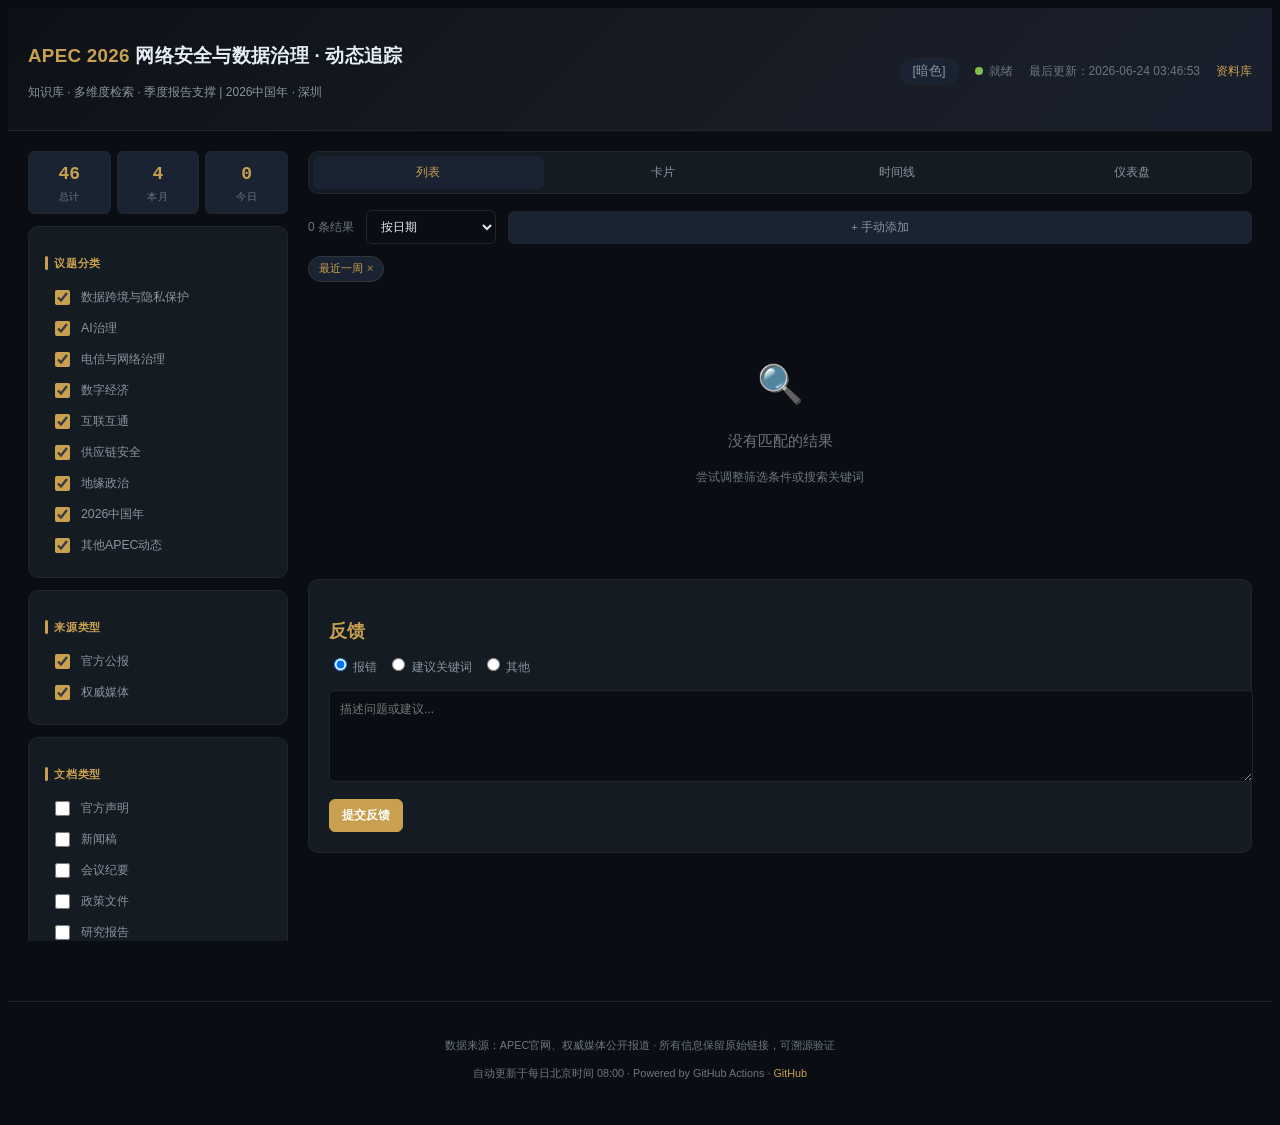
==== index.html @ b0a4bad8 "Update: 2026-06-24 [46 articles / 33 archived]" ====
﻿<!DOCTYPE html>
<html lang="zh-CN" data-theme="dark">
<head>
<meta charset="UTF-8">
<meta name="viewport" content="width=device-width, initial-scale=1.0">
<title>APEC 2026 · 动态追踪知识库</title>
<style>
﻿/* ============================================================
   APEC 2026 KBase - Dark + Light Themes
   ============================================================ */

* { margin: 0; padding: 0; box-sizing: border-box; }

/* ---- DARK (default) ---- */
:root, [data-theme="dark"] {
  --bg-root: #0a0e14;
  --bg-surface: #141b22;
  --bg-elevated: #1a2332;
  --bg-hover: #1e293b;
  --border: #21262d;
  --border-light: #30363d;
  --text-primary: #e6edf3;
  --text-secondary: #8b949e;
  --text-muted: #6e7681;
  --accent-gold: #c9a050;
  --accent-red: #e06c75;
  --accent-blue: #61afef;
  --accent-cyan: #56b6c2;
  --accent-green: #7ec050;
  --accent-orange: #d19a66;
  --accent-purple: #c678dd;
  --tag-cbpr: #e06c75;
  --tag-ai: #c678dd;
  --tag-telecom: #61afef;
  --tag-digital: #7ec050;
  --tag-connect: #56b6c2;
  --tag-supply: #d19a66;
  --tag-geo: #e5c07b;
  --tag-china: #c9a050;
  --tag-other: #6e7681;
  --header-bg: linear-gradient(135deg, #0d1117 0%, #161b22 50%, #1a1f2e 100%);
  --radius: 6px;
  --radius-lg: 10px;
  --shadow: 0 2px 8px rgba(0,0,0,0.3);
  --font-mono: "SF Mono","Cascadia Code","Consolas",monospace;
  --font-body: "Inter",-apple-system,BlinkMacSystemFont,"Segoe UI","PingFang SC","Hiragino Sans GB","Microsoft YaHei",sans-serif;
}

/* ---- LIGHT ---- */
[data-theme="light"] {
  --bg-root: #f0f2f5;
  --bg-surface: #ffffff;
  --bg-elevated: #f8f9fa;
  --bg-hover: #e9ecef;
  --border: #dee2e6;
  --border-light: #ced4da;
  --text-primary: #1a1a2e;
  --text-secondary: #495057;
  --text-muted: #868e96;
  --accent-gold: #8b6914;
  --accent-red: #c92a2a;
  --accent-blue: #1c7ed6;
  --accent-cyan: #0c8599;
  --accent-green: #2b8a3e;
  --accent-orange: #e8590c;
  --accent-purple: #862e9c;
  --tag-cbpr: #c92a2a;
  --tag-ai: #862e9c;
  --tag-telecom: #1c7ed6;
  --tag-digital: #2b8a3e;
  --tag-connect: #0c8599;
  --tag-supply: #e8590c;
  --tag-geo: #e67700;
  --tag-china: #8b6914;
  --tag-other: #868e96;
  --header-bg: linear-gradient(135deg, #e9ecef 0%, #dee2e6 100%);
  --shadow: 0 1px 4px rgba(0,0,0,0.06);
}

html { font-size: 15px; scroll-behavior: smooth; }

body {
  font-family: var(--font-body);
  background: var(--bg-root);
  color: var(--text-primary);
  line-height: 1.6;
  min-height: 100vh;
  transition: background 0.3s, color 0.3s;
}

/* Scrollbar */
::-webkit-scrollbar{width:6px}
::-webkit-scrollbar-track{background:var(--bg-root)}
::-webkit-scrollbar-thumb{background:var(--border-light);border-radius:3px}

/* Header */
.header {
  background: var(--header-bg);
  border-bottom: 1px solid var(--border);
  padding: 20px 0 16px;
  position: sticky; top: 0; z-index: 100;
  backdrop-filter: blur(12px);
  transition: background 0.3s;
}
[data-theme="light"] .header { background: #fff; border-bottom: 1px solid var(--border); }

.header-inner {
  max-width: 1400px; margin: 0 auto; padding: 0 20px;
  display: flex; align-items: center; justify-content: space-between;
  flex-wrap: wrap; gap: 12px;
}
.header-left h1 { font-size: 1.25rem; font-weight: 700; color: var(--text-primary); letter-spacing: 0.3px; }
.header-left h1 span { color: var(--accent-gold); }
.subtitle { font-size: 0.8rem; color: var(--text-secondary); margin-top: 2px; }
.header-right { display: flex; align-items: center; gap: 16px; font-size: 0.8rem; color: var(--text-muted); }
.header-right .status-dot { width: 8px; height: 8px; border-radius: 50%; background: var(--accent-green); display: inline-block; margin-right: 6px; }

/* Theme Toggle */
.theme-toggle {
  background: var(--bg-elevated); border: 1px solid var(--border);
  border-radius: 20px; padding: 4px 12px; cursor: pointer;
  font-size: 0.85rem; color: var(--text-secondary);
  transition: all 0.2s; display: flex; align-items: center; gap: 6px;
  font-family: var(--font-body);
}
.theme-toggle:hover { color: var(--text-primary); border-color: var(--accent-gold); }

/* Layout */
.layout { max-width: 1400px; margin: 0 auto; padding: 20px; display: flex; gap: 20px; min-height: 70vh; }

/* Sidebar */
.sidebar { width: 260px; flex-shrink: 0; position: sticky; top: 90px; height: fit-content; max-height: calc(100vh - 110px); overflow-y: auto; }
.filter-section { background: var(--bg-surface); border: 1px solid var(--border); border-radius: var(--radius-lg); padding: 16px; margin-bottom: 12px; }
.filter-section h3 { font-size: 0.75rem; font-weight: 600; text-transform: uppercase; letter-spacing: 0.8px; color: var(--accent-gold); margin-bottom: 10px; display: flex; align-items: center; gap: 6px; }
.filter-section h3::before { content: ""; display: inline-block; width: 3px; height: 14px; background: var(--accent-gold); border-radius: 2px; }
.filter-section label { display: flex; align-items: center; gap: 8px; padding: 5px 6px; border-radius: var(--radius); font-size: 0.82rem; color: var(--text-secondary); cursor: pointer; transition: all 0.15s; }
.filter-section label:hover { background: var(--bg-hover); color: var(--text-primary); }
.filter-section label input[type="checkbox"] { accent-color: var(--accent-gold); width: 15px; height: 15px; }

select, input[type="text"], input[type="date"] {
  width: 100%; padding: 8px 10px; background: var(--bg-root); border: 1px solid var(--border);
  border-radius: var(--radius); color: var(--text-primary); font-size: 0.82rem;
  font-family: var(--font-body); outline: none; transition: border-color 0.15s;
}
select:focus, input:focus { border-color: var(--accent-gold); }

.stats-bar { display: grid; grid-template-columns: 1fr 1fr 1fr; gap: 6px; margin-bottom: 12px; }
.stat-item { background: var(--bg-elevated); border: 1px solid var(--border); border-radius: var(--radius); padding: 8px; text-align: center; }
.stat-item .stat-num { font-size: 1.2rem; font-weight: 700; color: var(--accent-gold); font-family: var(--font-mono); }
.stat-item .stat-label { font-size: 0.65rem; color: var(--text-muted); text-transform: uppercase; letter-spacing: 0.5px; }

.btn-row { display: flex; gap: 8px; margin-top: 10px; }
.btn { flex: 1; padding: 8px 12px; border: 1px solid var(--border); border-radius: var(--radius); background: var(--bg-elevated); color: var(--text-secondary); font-size: 0.78rem; cursor: pointer; transition: all 0.15s; text-align: center; font-family: var(--font-body); }
.btn:hover { background: var(--bg-hover); color: var(--text-primary); }
.btn.primary { background: var(--accent-gold); color: #fff; border-color: var(--accent-gold); font-weight: 600; }
[data-theme="light"] .btn.primary { color: #fff; }
.btn.primary:hover { opacity: 0.9; }

/* Main */
.main-content { flex: 1; min-width: 0; }

/* View Tabs */
.view-tabs { display: flex; gap: 4px; margin-bottom: 16px; background: var(--bg-surface); border: 1px solid var(--border); border-radius: var(--radius-lg); padding: 4px; }
.view-tab { flex: 1; padding: 8px 16px; border: none; background: transparent; color: var(--text-secondary); font-size: 0.82rem; border-radius: var(--radius); cursor: pointer; transition: all 0.15s; font-family: var(--font-body); }
.view-tab.active { background: var(--bg-elevated); color: var(--accent-gold); }
.view-tab:hover:not(.active) { color: var(--text-primary); }

/* Toolbar */
.toolbar { display: flex; align-items: center; gap: 12px; margin-bottom: 12px; flex-wrap: wrap; }
.toolbar .result-count { font-size: 0.8rem; color: var(--text-muted); }
.toolbar .sort-select { width: auto; min-width: 130px; }

.active-filters { display: flex; flex-wrap: wrap; gap: 6px; margin-bottom: 12px; }
.filter-chip { display: inline-flex; align-items: center; gap: 4px; padding: 3px 10px; background: var(--bg-elevated); border: 1px solid var(--border-light); border-radius: 20px; font-size: 0.72rem; color: var(--accent-gold); }
.filter-chip .chip-x { cursor: pointer; opacity: 0.6; font-weight: 700; }
.filter-chip .chip-x:hover { opacity: 1; }

/* Article List */
.article-list { display: flex; flex-direction: column; gap: 8px; }
.article-card { background: var(--bg-surface); border: 1px solid var(--border); border-radius: var(--radius-lg); padding: 16px 18px; transition: all 0.15s; cursor: pointer; position: relative; }
.article-card:hover { border-color: var(--border-light); background: var(--bg-elevated); }
.article-card .card-top { display: flex; align-items: flex-start; justify-content: space-between; gap: 12px; }
.article-card .card-title { font-size: 0.95rem; font-weight: 600; color: var(--text-primary); line-height: 1.4; margin-bottom: 8px; text-decoration: none; display: -webkit-box; -webkit-line-clamp: 2; -webkit-box-orient: vertical; overflow: hidden; }
.article-card .card-meta { display: flex; align-items: center; flex-wrap: wrap; gap: 10px; font-size: 0.75rem; color: var(--text-muted); }
.article-card .card-source { font-weight: 600; color: var(--accent-blue); }
.article-card .card-date { font-family: var(--font-mono); }
.article-card .card-relevance { font-family: var(--font-mono); font-size: 0.7rem; padding: 2px 6px; border-radius: 10px; background: var(--bg-elevated); }
.card-tags { display: flex; flex-wrap: wrap; gap: 4px; margin-top: 8px; }
.tag { font-size: 0.68rem; padding: 2px 8px; border-radius: 3px; font-weight: 500; letter-spacing: 0.3px; }
.tag-cbpr{background:rgba(224,108,117,0.15);color:var(--tag-cbpr)}
.tag-ai{background:rgba(198,120,221,0.15);color:var(--tag-ai)}
.tag-telecom{background:rgba(97,175,239,0.15);color:var(--tag-telecom)}
.tag-digital{background:rgba(126,192,80,0.15);color:var(--tag-digital)}
.tag-geo{background:rgba(229,192,123,0.15);color:var(--tag-geo)}
.tag-china{background:rgba(201,160,80,0.15);color:var(--tag-china)}
.tag-other{background:rgba(110,118,129,0.12);color:var(--tag-other)}
.tag-doc{background:rgba(97,175,239,0.1);color:var(--accent-cyan)}
.tag-body{background:rgba(86,182,194,0.1);color:var(--accent-cyan)}
.tag-policy{background:rgba(209,154,102,0.1);color:var(--accent-orange)}
.tag-geo-tag{background:rgba(126,192,80,0.1);color:var(--accent-green)}

.star-btn { background: none; border: none; font-size: 1.1rem; cursor: pointer; opacity: 0.3; transition: opacity 0.15s; padding: 2px 4px; color: var(--accent-gold); }
.star-btn:hover,.star-btn.starred{opacity:1}

/* Grid */
.article-grid { display: grid; grid-template-columns: repeat(auto-fill,minmax(320px,1fr)); gap: 12px; }
.article-grid .article-card .card-title { font-size: 0.88rem; }

/* Timeline */
.timeline-container { position: relative; padding-left: 24px; border-left: 2px solid var(--border); }
.timeline-item { position: relative; margin-bottom: 20px; padding-left: 16px; }
.timeline-item::before { content: ""; position: absolute; left: -30px; top: 6px; width: 10px; height: 10px; border-radius: 50%; background: var(--accent-gold); border: 2px solid var(--bg-root); }
.timeline-date { font-size: 0.72rem; color: var(--accent-gold); font-family: var(--font-mono); margin-bottom: 4px; }

/* Modal */
.modal-overlay { display: none; position: fixed; top: 0; left: 0; right: 0; bottom: 0; background: rgba(0,0,0,0.7); z-index: 200; justify-content: center; align-items: flex-start; padding: 40px 20px; overflow-y: auto; }
.modal-overlay.active{display:flex}
.modal-content { background: var(--bg-surface); border: 1px solid var(--border); border-radius: var(--radius-lg); max-width: 750px; width: 100%; padding: 28px; position: relative; }
.modal-close { position: absolute; top: 16px; right: 16px; background: none; border: none; color: var(--text-muted); font-size: 1.5rem; cursor: pointer; }
.modal-close:hover{color:var(--text-primary)}
.modal-content .detail-title { font-size: 1.2rem; font-weight: 700; margin-bottom: 12px; line-height: 1.4; }
.modal-content .detail-url { font-size: 0.78rem; color: var(--accent-blue); word-break: break-all; display: block; margin-bottom: 16px; text-decoration: none; }
.modal-content .detail-url:hover{text-decoration:underline}
.detail-meta-grid { display: grid; grid-template-columns: 1fr 1fr; gap: 8px; margin-bottom: 16px; font-size: 0.8rem; }
.detail-meta-grid .meta-label { color: var(--text-muted); font-size: 0.7rem; text-transform: uppercase; letter-spacing: 0.5px; }
.detail-notes-area { width: 100%; min-height: 80px; padding: 10px; background: var(--bg-root); border: 1px solid var(--border); border-radius: var(--radius); color: var(--text-primary); font-family: var(--font-body); font-size: 0.85rem; resize: vertical; margin-bottom: 12px; }

/* Add Form */
.add-form-section { background: var(--bg-surface); border: 1px solid var(--border); border-radius: var(--radius-lg); padding: 20px; margin-bottom: 16px; }
.add-form-inline { display: grid; grid-template-columns: 2fr 1fr 1fr auto; gap: 10px; align-items: end; }
.add-form-inline input,.add-form-inline select { padding: 8px 10px; font-size: 0.82rem; background: var(--bg-root); border: 1px solid var(--border); border-radius: var(--radius); color: var(--text-primary); }

/* Dashboard */
.dashboard-grid { display: grid; grid-template-columns: repeat(auto-fill,minmax(280px,1fr)); gap: 14px; margin-bottom: 20px; }
.dash-card { background: var(--bg-surface); border: 1px solid var(--border); border-radius: var(--radius-lg); padding: 18px; }
.dash-card h3 { font-size: 0.78rem; color: var(--text-secondary); text-transform: uppercase; letter-spacing: 0.5px; margin-bottom: 12px; }
.chart-bar { display: flex; align-items: center; gap: 10px; margin-bottom: 8px; }
.chart-bar .bar-label { width: 90px; font-size: 0.75rem; color: var(--text-secondary); text-align: right; flex-shrink: 0; }
.chart-bar .bar-track { flex: 1; height: 20px; background: var(--bg-elevated); border-radius: 4px; overflow: hidden; }
.chart-bar .bar-fill { height: 100%; border-radius: 4px; transition: width 0.3s; }
.bar-fill.cbpr{background:var(--tag-cbpr)}.bar-fill.ai{background:var(--tag-ai)}.bar-fill.telecom{background:var(--tag-telecom)}.bar-fill.digital{background:var(--tag-digital)}.bar-fill.geo{background:var(--tag-geo)}.bar-fill.china{background:var(--tag-china)}
.chart-bar .bar-count { font-family: var(--font-mono); font-size: 0.75rem; color: var(--text-muted); width: 30px; }

/* No Results */
.no-results { text-align: center; padding: 60px 20px; color: var(--text-muted); }
.no-results .icon { font-size: 2.5rem; margin-bottom: 12px; }

/* Footer */
.footer { text-align: center; padding: 24px; font-size: 0.72rem; color: var(--text-muted); border-top: 1px solid var(--border); margin-top: 40px; }
.footer a { color: var(--accent-gold); text-decoration: none; }
.footer a:hover{text-decoration:underline}

/* Feedback */
.feedback-panel { background: var(--bg-surface); border: 1px solid var(--border); border-radius: var(--radius-lg); padding: 20px; margin-top: 20px; }
.feedback-panel h3 { color: var(--accent-gold); margin-bottom: 10px; }
.feedback-type { display: flex; gap: 10px; margin-bottom: 12px; }
.feedback-type label { font-size: 0.82rem; color: var(--text-secondary); cursor: pointer; }
.feedback-textarea { width: 100%; min-height: 70px; background: var(--bg-root); border: 1px solid var(--border); border-radius: var(--radius); color: var(--text-primary); padding: 10px; font-family: var(--font-body); font-size: 0.82rem; resize: vertical; margin-bottom: 10px; }

/* Toast */
.toast { position: fixed; bottom: 24px; right: 24px; background: var(--bg-elevated); border: 1px solid var(--border-light); border-radius: var(--radius); padding: 12px 20px; color: var(--text-primary); font-size: 0.82rem; z-index: 300; opacity: 0; transform: translateY(10px); transition: all 0.2s; }
.toast.show{opacity:1;transform:translateY(0)}

/* Responsive */
@media(max-width:900px){
.layout{flex-direction:column}
.sidebar{width:100%;position:static;max-height:none;display:grid;grid-template-columns:repeat(auto-fill,minmax(200px,1fr));gap:10px}
.sidebar .filter-section{margin-bottom:0}
.add-form-inline{grid-template-columns:1fr 1fr}
.dashboard-grid{grid-template-columns:1fr}
}
@media(max-width:600px){
.header-inner{flex-direction:column;align-items:flex-start}
.article-grid{grid-template-columns:1fr}
}

</style>
</head>
<body>
<header class="header">
  <div class="header-inner">
    <div class="header-left">
      <h1><span>APEC 2026</span> 网络安全与数据治理 · 动态追踪</h1>
      <p class="subtitle">知识库 · 多维度检索 · 季度报告支撑 | 2026中国年 · 深圳</p>
    </div>
    <div class="header-right">
      <button class="theme-toggle" id="themeToggle" title="切换日间/暗色模式">[暗色]</button>
      <span id="updateStatus"><span class="status-dot"></span>就绪</span>
      <span id="updateTime">加载中...</span>
      <a href="archive.html" style="color:var(--accent-gold);text-decoration:none;font-size:0.8rem">资料库</a>
    </div>
  </div>
</header>

<div class="layout">
  <aside class="sidebar">
    <div class="stats-bar">
      <div class="stat-item"><div class="stat-num" id="statTotal">0</div><div class="stat-label">总计</div></div>
      <div class="stat-item"><div class="stat-num" id="statMonth">0</div><div class="stat-label">本月</div></div>
      <div class="stat-item"><div class="stat-num" id="statToday">0</div><div class="stat-label">今日</div></div>
    </div>
    <div class="filter-section"><h3>议题分类</h3><div id="categoryFilters"></div></div>
    <div class="filter-section"><h3>来源类型</h3><div id="sourceTypeFilters"></div></div>
    <div class="filter-section"><h3>文档类型</h3><div id="docTypeFilters"></div></div>
    <div class="filter-section"><h3>APEC 机构</h3><div id="apecBodyFilters"></div></div>
    <div class="filter-section"><h3>地理焦点</h3><div id="geoFocusFilters"></div></div>
    <div class="filter-section"><h3>政策工具</h3><div id="policyTagFilters"></div></div>
    <div class="filter-section"><h3>时间范围</h3>
      <select id="timeFilter">
        <option value="all">全部时间</option><option value="1">今天</option>
        <option value="3">最近3天</option><option value="7" selected>最近一周</option>
        <option value="30">最近一月</option><option value="90">本季度</option>
      </select>
    </div>
    <div class="filter-section"><h3>月度归档</h3><select id="monthFilter"><option value="">最新（不限月份）</option></select></div>
    <div class="filter-section"><h3>搜索</h3><input type="text" id="searchBox" placeholder="标题、来源、关键词..."></div>
    <div class="btn-row"><button class="btn primary" id="btnApply">应用筛选</button><button class="btn" id="resetFilters">重置</button></div>
  </aside>

  <main class="main-content">
    <div class="view-tabs">
      <button class="view-tab active" data-view="list">列表</button>
      <button class="view-tab" data-view="grid">卡片</button>
      <button class="view-tab" data-view="timeline">时间线</button>
      <button class="view-tab" data-view="dashboard">仪表盘</button>
    </div>
    <div class="toolbar">
      <span class="result-count" id="resultCount">0 条结果</span>
      <select class="sort-select" id="sortSelect">
        <option value="date">按日期</option><option value="relevance">按相关度</option><option value="title">按标题</option>
      </select>
      <button class="btn" id="btnToggleAdd" style="margin-left:auto">+ 手动添加</button>
    </div>
    <div class="active-filters" id="activeFilters"></div>

    <div class="add-form-section" id="addFormSection" style="display:none">
      <h3 style="font-size:0.85rem;color:var(--accent-gold);margin-bottom:10px">手动添加资料</h3>
      <div class="add-form-inline">
        <input type="text" id="addTitle" placeholder="标题 *"><input type="text" id="addUrl" placeholder="链接 *">
        <input type="date" id="addDate"><button class="btn primary" id="btnAddArticle">添加</button>
      </div>
      <div class="add-form-inline" style="margin-top:8px">
        <select id="addSourceType">
          <option value="官方公报">官方公报</option><option value="权威媒体">权威媒体</option>
          <option value="学术论文">学术论文</option><option value="个人笔记">个人笔记</option>
        </select>
        <input type="text" id="addSource" placeholder="来源名称"><input type="text" id="addSummary" placeholder="摘要/备注">
        <select id="addCategory">
          <option value="">自动分类</option>
          <option value="数据跨境与隐私保护">数据跨境与隐私保护</option>
          <option value="AI治理">AI治理</option>
          <option value="电信与网络治理">电信与网络治理</option>
          <option value="数字经济">数字经济</option>
          <option value="互联互通">互联互通</option>
          <option value="供应链安全">供应链安全</option>
          <option value="地缘政治">地缘政治</option>
          <option value="2026中国年">2026中国年</option>
        </select>
      </div>
    </div>

    <div id="contentArea"><div class="no-results"><p>加载中...</p></div></div>

    <div id="dashboardArea" style="display:none">
      <div class="dashboard-grid">
        <div class="dash-card"><h3>议题分布</h3><div id="topicChart"></div></div>
        <div class="dash-card"><h3>来源分布</h3><div id="sourceChart"></div></div>
        <div class="dash-card"><h3>文档类型</h3><div id="docTypeChart"></div></div>
        <div class="dash-card"><h3>月度趋势</h3><div id="monthlyChart"></div></div>
      </div>
      <div class="dash-card" style="margin-bottom:14px">
        <h3>季度报告快速生成</h3>
        <div style="display:flex;gap:10px;align-items:center;flex-wrap:wrap">
          <select id="quarterSelect">
            <option value="2026-Q1">2026 Q1 (1-3月)</option><option value="2026-Q2" selected>2026 Q2 (4-6月)</option>
            <option value="2026-Q3">2026 Q3 (7-9月)</option><option value="2026-Q4">2026 Q4 (10-12月)</option>
          </select>
          <button class="btn primary" id="btnExportMD">导出 Markdown</button><button class="btn" id="btnExportCSV">导出 CSV</button>
          <span style="font-size:0.75rem;color:var(--text-muted);margin-left:auto" id="quarterCount"></span>
        </div>
        <div style="margin-top:10px;max-height:300px;overflow-y:auto;font-size:0.78rem" id="quarterPreview"></div>
      </div>
    </div>

    <div class="feedback-panel" style="margin-top:20px">
      <h3>反馈</h3>
      <div class="feedback-type">
        <label><input type="radio" name="fbType" value="bug" checked> 报错</label>
        <label><input type="radio" name="fbType" value="suggest"> 建议关键词</label>
        <label><input type="radio" name="fbType" value="other"> 其他</label>
      </div>
      <textarea class="feedback-textarea" id="feedbackText" placeholder="描述问题或建议..."></textarea>
      <button class="btn primary" id="btnFeedback">提交反馈</button>
    </div>
  </main>
</div>

<div class="modal-overlay" id="detailModal"><div class="modal-content" id="detailContent"></div></div>

<footer class="footer">
  <p>数据来源：APEC官网、权威媒体公开报道 · 所有信息保留原始链接，可溯源验证</p>
  <p>自动更新于每日北京时间 08:00 · Powered by GitHub Actions · <a href="https://github.com/xiaojing748/apec-tracker" target="_blank">GitHub</a></p>
</footer>

<div class="toast" id="toast"></div>
<script>
(function(){var t=document.getElementById("themeToggle");var h=document.documentElement;var s=localStorage.getItem("apec-theme")||"dark";function st(v){h.setAttribute("data-theme",v);t.textContent=v==="dark"?"[暗色]":"[日间]";localStorage.setItem("apec-theme",v)}st(s);t.onclick=function(){st(h.getAttribute("data-theme")==="dark"?"light":"dark")}})();
</script>
<script>window.__APEC_DATA__ = {"last_updated": "2026-06-24 03:46:53", "timezone": "Asia/Shanghai", "total_articles": 46, "today_count": 0, "monthly_count": 4, "articles": [{"title": "Research on Fertility Cost Wins 2026 APEC Research Prize", "url": "https://www.apec.org/press/news-releases/2026/0615_HWHE", "source": "APEC官网", "source_type": "官方公报", "date": "2026-06-16", "summary": "APEC Policy Partnership on Women and the Economy", "categories": ["其他APEC动态"], "doc_type": ["policy_document", "academic"], "apec_bodies": [], "geo_focus": ["regional"], "policy_tags": [], "relevance": 45, "notes": "", "starred": false}, {"title": "2026 APEC Healthy Women Healthy Economy Research Prize Winner", "url": "https://www.apec.org/press/videos/2026/2026-apec-healthy-women-healthy-economy-research-prize-winner", "source": "APEC官网", "source_type": "官方公报", "date": "2026-06-16", "summary": "", "categories": ["其他APEC动态"], "doc_type": ["academic"], "apec_bodies": [], "geo_focus": ["regional"], "policy_tags": [], "relevance": 45, "notes": "", "starred": false}, {"title": "Chinese Taipei Contributes USD1.5 Million to APEC’s First Healthcare Sub-Fund", "url": "https://www.apec.org/press/news-releases/2026/0608_CTMOU", "source": "APEC官网", "source_type": "官方公报", "date": "2026-06-08", "summary": "APEC Secretariat", "categories": ["其他APEC动态"], "doc_type": ["media_report"], "apec_bodies": [], "geo_focus": ["china"], "policy_tags": [], "relevance": 45, "notes": "", "starred": false}, {"title": "How Digital Traceability is Supporting Trade Across APEC", "url": "https://www.apec.org/press/videos/2026/how-digital-traceability-is-supporting-trade-across-apec", "source": "APEC官网", "source_type": "官方公报", "date": "2026-06-08", "summary": "", "categories": ["其他APEC动态"], "doc_type": ["media_report"], "apec_bodies": [], "geo_focus": ["regional"], "policy_tags": [], "relevance": 45, "notes": "", "starred": false}, {"title": "Japan Contributes JPY90.1 Million to Advance Clean Energy Cooperation Across APEC", "url": "https://www.apec.org/press/news-releases/2026/0529_JapanMOU", "source": "APEC官网", "source_type": "官方公报", "date": "2026-05-29", "summary": "APEC Secretariat", "categories": ["其他APEC动态"], "doc_type": ["media_report"], "apec_bodies": [], "geo_focus": ["japan"], "policy_tags": [], "relevance": 45, "notes": "", "starred": false}, {"title": "APEC Trade Ministers Issue Joint Statement", "url": "https://www.apec.org/press/news-releases/2026/0523_MRT_Statement", "source": "APEC官网", "source_type": "官方公报", "date": "2026-05-23", "summary": "APEC Ministers Responsible for Trade Meeting", "categories": ["地缘政治"], "doc_type": ["official_statement", "meeting_minutes"], "apec_bodies": ["MRT"], "geo_focus": ["regional"], "policy_tags": [], "relevance": 70, "notes": "", "starred": false}, {"title": "APEC Ministers Chart Course for Open Trade Amid Rising Protectionism", "url": "https://www.apec.org/press/news-releases/2026/0522_MRT", "source": "APEC官网", "source_type": "官方公报", "date": "2026-05-22", "summary": "Ministers Responsible for Trade Meeting", "categories": ["地缘政治"], "doc_type": ["meeting_minutes"], "apec_bodies": ["MRT", "CTI"], "geo_focus": ["regional"], "policy_tags": [], "relevance": 55, "notes": "", "starred": false}, {"title": "APEC at a Crossroads: Resilience Under Pressure", "url": "https://www.apec.org/press/blogs/2026/apec-at-a-crossroad--resilience-under-pressure", "source": "APEC官网", "source_type": "官方公报", "date": "2026-05-22", "summary": "Rhea Crisologo Hernando, Eldo Simanjuntak and Carlos Kuriyama", "categories": ["供应链安全"], "doc_type": ["media_report"], "apec_bodies": [], "geo_focus": ["regional"], "policy_tags": [], "relevance": 55, "notes": "", "starred": false}, {"title": "APEC Sees Moderating Growth Amid Rising Energy Costs and Supply Chain Pressures", "url": "https://www.apec.org/press/news-releases/2026/0521_ARTASOM2", "source": "APEC官网", "source_type": "官方公报", "date": "2026-05-21", "summary": "APEC Policy Support Unit", "categories": ["供应链安全"], "doc_type": ["policy_document"], "apec_bodies": [], "geo_focus": ["regional"], "policy_tags": [], "relevance": 55, "notes": "", "starred": false}, {"title": "Regional Cooperation Efforts Focus on Delivering Practical Benefits", "url": "https://www.apec.org/press/news-releases/2026/0520_SCE", "source": "APEC??", "source_type": "????", "date": "2026-05-20", "summary": "SCE meeting during SOM2 focused on translating APEC's economic and technical cooperation agenda into concrete capacity building projects and measurable outcomes for member economies.", "categories": ["????"], "doc_type": ["meeting_minutes"], "apec_bodies": ["SCE"], "geo_focus": ["regional"], "policy_tags": [], "relevance": 60, "notes": "", "starred": false}, {"title": "Senior Officials Advance Trade, Connectivity, Innovation and Development Agenda", "url": "https://www.apec.org/press/news-releases/2026/0519_SOM2", "source": "APEC官网", "source_type": "官方公报", "date": "2026-05-19", "summary": "APEC Senior Officials’ Meeting", "categories": ["互联互通"], "doc_type": ["meeting_minutes"], "apec_bodies": ["SOM", "CTI"], "geo_focus": ["regional"], "policy_tags": [], "relevance": 55, "notes": "", "starred": false}, {"title": "Chair’s Statement on the APEC Women and the Economy Forum", "url": "https://www.apec.org/press/news-releases/2026/chair-s-statement-on-the-apec-women-and-the-economy-forum", "source": "APEC官网", "source_type": "官方公报", "date": "2026-05-17", "summary": "High-Level Dialogue on Women and the Economy", "categories": ["其他APEC动态"], "doc_type": ["media_report"], "apec_bodies": [], "geo_focus": ["regional"], "policy_tags": [], "relevance": 60, "notes": "", "starred": false}, {"title": "APEC Advances Trade Agenda Ahead of Ministers’ Meeting in Suzhou", "url": "https://www.apec.org/press/news-releases/2026/0517_CTI", "source": "APEC官网", "source_type": "官方公报", "date": "2026-05-17", "summary": "Committee on Trade and Investment", "categories": ["其他APEC动态"], "doc_type": ["meeting_minutes"], "apec_bodies": ["CTI"], "geo_focus": ["regional"], "policy_tags": [], "relevance": 45, "notes": "", "starred": false}, {"title": "Preparing for What’s Next: A Tiered Approach to Growth in APEC", "url": "https://www.apec.org/press/blogs/2026/preparing-for-what-s-next--a-tiered-approach-to-growth-in-apec", "source": "APEC官网", "source_type": "官方公报", "date": "2026-05-16", "summary": "Rhea Crisologo Hernando", "categories": ["其他APEC动态"], "doc_type": ["media_report"], "apec_bodies": [], "geo_focus": ["regional"], "policy_tags": [], "relevance": 45, "notes": "", "starred": false}, {"title": "APEC Economies Push to Break Barriers, Expand Opportunities for Women", "url": "https://www.apec.org/press/news-releases/2026/0516_HLPDWE", "source": "APEC官网", "source_type": "官方公报", "date": "2026-05-16", "summary": "High-Level Policy Dialogue on Women and the Economy", "categories": ["其他APEC动态"], "doc_type": ["policy_document"], "apec_bodies": [], "geo_focus": ["regional"], "policy_tags": [], "relevance": 45, "notes": "", "starred": false}, {"title": "APMEN: Public-Private Dialogue on Advancing Trade Facilitation & Supply Chain Connectivity through Eport", "url": "https://www.apec.org/press/photos/2026/apmen--public-private-dialogue-on-advancing-trade-facilitation---supply-chain-connectivity-through-eport", "source": "APEC官网", "source_type": "官方公报", "date": "2026-05-15", "summary": "", "categories": ["互联互通", "供应链安全", "地缘政治"], "doc_type": ["media_report"], "apec_bodies": ["CTI"], "geo_focus": ["regional"], "policy_tags": [], "relevance": 45, "notes": "", "starred": false}, {"title": "CTI: FTAAP Dialogue", "url": "https://www.apec.org/press/photos/2026/cti--ftaap-dialogue", "source": "APEC官网", "source_type": "官方公报", "date": "2026-05-15", "summary": "", "categories": ["地缘政治"], "doc_type": ["media_report"], "apec_bodies": ["CTI"], "geo_focus": ["regional"], "policy_tags": ["FTAAP"], "relevance": 15, "notes": "", "starred": false}, {"title": "Women at the Centre of APEC's Digital and Green Ambitions", "url": "https://www.apec.org/press/news-releases/2026/0514_PPWEPlen", "source": "APEC官网", "source_type": "官方公报", "date": "2026-05-14", "summary": "APEC Policy Partnership on Women and the Economy", "categories": ["其他APEC动态"], "doc_type": ["policy_document"], "apec_bodies": [], "geo_focus": ["regional"], "policy_tags": [], "relevance": 45, "notes": "", "starred": false}, {"title": "APEC Strengthens Regional Cooperation to Maintain Food Safety and Keep Trade Flowing", "url": "https://www.apec.org/press/news-releases/2026/0513_SCSCFSCF", "source": "APEC官网", "source_type": "官方公报", "date": "2026-05-14", "summary": "APEC Sub-Committee on Standards and Conformance", "categories": ["其他APEC动态"], "doc_type": ["regulation"], "apec_bodies": [], "geo_focus": ["regional"], "policy_tags": [], "relevance": 45, "notes": "", "starred": false}, {"title": "TELWG: CISG Meeting", "url": "https://www.apec.org/press/photos/2026/telwg--cisg-meeting", "source": "APEC官网", "source_type": "官方公报", "date": "2026-05-14", "summary": "", "categories": ["电信与网络治理", "2026中国年"], "doc_type": ["meeting_minutes"], "apec_bodies": ["TELWG"], "geo_focus": ["regional"], "policy_tags": [], "relevance": 30, "notes": "", "starred": false}, {"title": "Economies Deepen ICT Cooperation as Artificial Intelligence Adoption Accelerates", "url": "https://www.apec.org/press/news-releases/2026/0513_TELWG", "source": "APEC官网", "source_type": "官方公报", "date": "2026-05-13", "summary": "Telecommunications and Information Working Group", "categories": ["AI治理"], "doc_type": ["media_report"], "apec_bodies": [], "geo_focus": ["regional"], "policy_tags": [], "relevance": 15, "notes": "", "starred": false}, {"title": "TELWG: Roundtable on AI Integration and Application", "url": "https://www.apec.org/press/photos/2026/telwg--roundtable-on-ai-integration-and-application", "source": "APEC官网", "source_type": "官方公报", "date": "2026-05-13", "summary": "", "categories": ["电信与网络治理", "2026中国年"], "doc_type": ["media_report"], "apec_bodies": ["TELWG"], "geo_focus": ["regional"], "policy_tags": [], "relevance": 30, "notes": "", "starred": false}, {"title": "TELWG: DPSG Meeting", "url": "https://www.apec.org/press/photos/2026/telwg--dpsg-meeting", "source": "APEC官网", "source_type": "官方公报", "date": "2026-05-12", "summary": "", "categories": ["电信与网络治理", "2026中国年"], "doc_type": ["meeting_minutes"], "apec_bodies": ["TELWG", "DPS"], "geo_focus": ["regional"], "policy_tags": [], "relevance": 30, "notes": "", "starred": false}, {"title": "Driving the Next Era of Intelligent Mobility", "url": "https://www.apec.org/press/news-releases/2026/1205_ADwkshp", "source": "APEC??", "source_type": "????", "date": "2026-05-12", "summary": "APEC workshop on AI-empowered automotive industry explored intelligent mobility, digital transformation pathways, and cross-border data challenges for connected vehicles.", "categories": ["AI??", "????"], "doc_type": ["meeting_minutes"], "apec_bodies": ["AD"], "geo_focus": ["regional"], "policy_tags": ["AI_Governance"], "relevance": 65, "notes": "AI??????????????????", "starred": false}, {"title": "APEC Strengthens Regional Cooperation in Shanghai Amid Growing Trade Uncertainty", "url": "https://www.apec.org/press/news-releases/2026/1105_som2", "source": "APEC官网", "source_type": "官方公报", "date": "2026-05-11", "summary": "APEC Secretariat", "categories": ["电信与网络治理", "2026中国年"], "doc_type": ["media_report"], "apec_bodies": [], "geo_focus": ["china"], "policy_tags": [], "relevance": 70, "notes": "", "starred": false}, {"title": "AD: APEC Workshop on AI-Empowered Automotive Industry Ecosystem Cooperation", "url": "https://www.apec.org/press/photos/2026/ad--apec-workshop-on-ai-empowered-automotive-industry-ecosystem-cooperation", "source": "APEC官网", "source_type": "官方公报", "date": "2026-05-11", "summary": "", "categories": ["其他APEC动态"], "doc_type": ["media_report"], "apec_bodies": [], "geo_focus": ["regional"], "policy_tags": [], "relevance": 45, "notes": "", "starred": false}, {"title": "AD: Workshop on Automotive Industry Digital Transformation Paths, Tools and Best Practice", "url": "https://www.apec.org/press/photos/2026/ad--workshop-on-automotive-industry-digital-transformation-paths--tools-and-best-practice", "source": "APEC官网", "source_type": "官方公报", "date": "2026-05-11", "summary": "", "categories": ["数字经济"], "doc_type": ["regulation"], "apec_bodies": ["CTI"], "geo_focus": ["regional"], "policy_tags": [], "relevance": 15, "notes": "", "starred": false}, {"title": "TELWG: HoD & Executive Committee Meeting, Plenary", "url": "https://www.apec.org/press/photos/2026/telwg--hod---executive-committee-meeting--plenary", "source": "APEC官网", "source_type": "官方公报", "date": "2026-05-11", "summary": "", "categories": ["电信与网络治理", "2026中国年"], "doc_type": ["meeting_minutes"], "apec_bodies": ["TELWG"], "geo_focus": ["regional"], "policy_tags": [], "relevance": 30, "notes": "", "starred": false}, {"title": "Business Leaders Call for Urgent Action to Restore Trade Stability and Growth Across the Asia-Pacific", "url": "https://www.apec.org/press/news-releases/2026/2904_ABAC2", "source": "APEC??", "source_type": "????", "date": "2026-04-28", "summary": "ABAC II meeting: APEC Business Advisory Council urged member economies to take urgent action against rising protectionism, calling for trade facilitation, digital standards convergence, and supply chain resilience.", "categories": ["????", "?????", "????"], "doc_type": ["official_statement"], "apec_bodies": ["ABAC"], "geo_focus": ["regional"], "policy_tags": ["Digital_Trade", "FTAAP"], "relevance": 85, "notes": "ABAC??????????????????", "starred": true}, {"title": "Media Registration Opens for Ministers Responsible for Trade Meeting in Suzhou", "url": "https://www.apec.org/press/news-releases/2026/media-registration-opens-for-ministers-responsible-for-trade-meeting-in-suzhou", "source": "APEC官网", "source_type": "官方公报", "date": "2026-04-24", "summary": "Media registration has opened for the 2026 APEC Ministers Responsible for Trade Meeting, as preparations advance for a key ministerial platform to address evolving global trade challenges.", "categories": ["其他APEC动态"], "doc_type": ["meeting_minutes", "speech"], "apec_bodies": ["MRT"], "geo_focus": ["global"], "policy_tags": [], "relevance": 45, "notes": "", "starred": false}, {"title": "SCE: SOM Steering Committee on ECOTECH Meeting (SOM1)", "url": "https://www.apec.org/press/photos/2026/sce--som-steering-committee-on-economic-and-technical-cooperation-meeting-som12026", "source": "APEC??", "source_type": "????", "date": "2026-04-09", "summary": "The SOM Steering Committee on Economic and Technical Cooperation (SCE) met to coordinate capacity building and technical assistance programs across APEC working groups.", "categories": ["????"], "doc_type": ["meeting_minutes"], "apec_bodies": ["SCE", "SOM"], "geo_focus": ["regional"], "policy_tags": [], "relevance": 55, "notes": "", "starred": false}, {"title": "Intellectual Property Experts Align AI, Trade and Finance Agenda", "url": "https://www.apec.org/press/news-releases/2026/intellectual-property-experts-align-ai--trade-and-finance-agenda", "source": "APEC??", "source_type": "????", "date": "2026-03-11", "summary": "APEC Intellectual Property Experts Group (IPEG) met to align IP frameworks with emerging AI technologies, digital trade, and financial services across the Asia-Pacific region.", "categories": ["AI??", "????"], "doc_type": ["meeting_minutes"], "apec_bodies": [], "geo_focus": ["regional"], "policy_tags": ["AI_Governance", "Digital_Trade"], "relevance": 75, "notes": "3???????AI?????????????", "starred": false}, {"title": "Applications Open for the 2026 APEC Healthy Women Research Prize", "url": "https://www.apec.org/press/news-releases/2026/0216_hwhe", "source": "APEC官网", "source_type": "官方公报", "date": "2026-02-16", "summary": "The annual prize encourages the generation of robust women’s health data and research to inform policy and business decisions across APEC member economies.", "categories": ["其他APEC动态"], "doc_type": ["policy_document", "academic"], "apec_bodies": [], "geo_focus": ["regional"], "policy_tags": [], "relevance": 45, "notes": "", "starred": false}, {"title": "Economies Recast Investment Policy for a Changing Global Landscape", "url": "https://www.apec.org/press/news-releases/2026/economies-recast-investment-policy-for-a-changing-global-landscape", "source": "APEC官网", "source_type": "官方公报", "date": "2026-02-13", "summary": "From supply chain resilience to digital investment and sustainability, economies across the Asia-Pacific are using investment policy to recalibrate growth strategies in a more fragmented global economy.", "categories": ["供应链安全"], "doc_type": ["policy_document"], "apec_bodies": [], "geo_focus": ["global"], "policy_tags": [], "relevance": 15, "notes": "", "starred": false}, {"title": "Regional Finance Cooperation Advances Household Support, Digital Investment", "url": "https://www.apec.org/press/news-releases/2026/0212_fcbdm", "source": "APEC官网", "source_type": "官方公报", "date": "2026-02-12", "summary": "Deputies endorsed the 2026 work plan for APEC Finance Ministers Process. Outcomes from the meeting will inform discussions ahead of the APEC Finance Ministers’ Meeting, which China plans to host in October in Hong Kong, China.", "categories": ["其他APEC动态"], "doc_type": ["meeting_minutes"], "apec_bodies": [], "geo_focus": ["china"], "policy_tags": [], "relevance": 45, "notes": "", "starred": false}, {"title": "APEC Gains Momentum Amid Rising Risks: Can It Last?", "url": "https://www.apec.org/press/blogs/2026/apec-gains-momentum-amid-rising-risks--can-it-last", "source": "APEC官网", "source_type": "官方公报", "date": "2026-02-11", "summary": "The latest APEC Regional Trends Analysis (ARTA) reveals that growth is expected to remain strong through 2025. However, momentum is set to moderate in 2026 as fiscal conditions tighten and policy uncertainty lingers.", "categories": ["电信与网络治理", "地缘政治"], "doc_type": ["policy_document", "report"], "apec_bodies": [], "geo_focus": ["regional"], "policy_tags": [], "relevance": 70, "notes": "", "starred": false}, {"title": "APEC Lifts Growth Outlook as Trade Holds, AI Investment Surges", "url": "https://www.apec.org/press/news-releases/2026/apec-lifts-growth-outlook-as-trade-holds--ai-investment-surges", "source": "APEC官网", "source_type": "官方公报", "date": "2026-02-10", "summary": "Economic growth in the Asia-Pacific region is projected at 3.2 percent in 2025, with growth expected to hold at 3.1 percent in 2026.", "categories": ["其他APEC动态"], "doc_type": ["report"], "apec_bodies": [], "geo_focus": ["regional"], "policy_tags": [], "relevance": 45, "notes": "", "starred": false}, {"title": "ABAC Launches 2026 Work Program Under Theme “Openness, Connectivity, Synergy”", "url": "https://www.apec.org/press/news-releases/2026/0210_abac1", "source": "APEC官网", "source_type": "官方公报", "date": "2026-02-10", "summary": "ABAC formally launched its 2026 work program, reaffirming the Asia-Pacific business community’s commitment to open markets, deeper regional integration, and collaborative innovation as foundations for sustainable economic growth.", "categories": ["互联互通", "2026中国年"], "doc_type": ["media_report"], "apec_bodies": ["ABAC", "CTI"], "geo_focus": ["regional"], "policy_tags": [], "relevance": 30, "notes": "", "starred": false}, {"title": "Minister Wang Yi to Senior Officials: Build Asia-Pacific Community with a Shared Future", "url": "https://www.apec.org/press/news-releases/2026/0210_SOM1", "source": "APEC??", "source_type": "????", "date": "2026-02-10", "summary": "Chinese Foreign Minister Wang Yi addressed the First APEC Senior Officials' Meeting (SOM1), calling on member economies to build an Asia-Pacific community with a shared future and outlining China's priorities as APEC 2026 host.", "categories": ["????", "2026???"], "doc_type": ["official_statement"], "apec_bodies": ["SOM"], "geo_focus": ["china", "regional"], "policy_tags": [], "relevance": 95, "notes": "???SOM1????????????2026?APEC???????", "starred": true}, {"title": "SOM: 1st Senior Officials' Plenary Meeting", "url": "https://www.apec.org/press/photos/2026/som--1st-senior-officials'-plenary-meeting", "source": "APEC??", "source_type": "????", "date": "2026-02-10", "summary": "The first APEC Senior Officials' Meeting (SOM1) plenary convened to set the 2026 agenda under China's host year theme, covering trade, connectivity, innovation and sustainable development.", "categories": ["????", "2026???"], "doc_type": ["meeting_minutes"], "apec_bodies": ["SOM"], "geo_focus": ["china", "regional"], "policy_tags": [], "relevance": 75, "notes": "SOM1?????2026??????", "starred": false}, {"title": "Administrator Liu: Innovation-Led Cooperation Crucial to Reinforce Food Security", "url": "https://www.apec.org/press/news-releases/2026/administrator-liu--innovation-led-cooperation-crucial-to-reinforce-food-security", "source": "APEC官网", "source_type": "官方公报", "date": "2026-02-08", "summary": "Closing the gap between policy commitments and real-world food system resilience is emerging as a priority for APEC economies", "categories": ["供应链安全"], "doc_type": ["policy_document"], "apec_bodies": [], "geo_focus": ["regional"], "policy_tags": [], "relevance": 55, "notes": "", "starred": false}, {"title": "CTI: Committee on Trade and Investment Plenary (SOM1)", "url": "https://www.apec.org/press/photos/2026/cti--committee-on-trade-and-investment-plenary", "source": "APEC??", "source_type": "????", "date": "2026-02-08", "summary": "APEC Committee on Trade and Investment held its first plenary meeting of 2026 during the SOM1 cluster, discussing trade facilitation, digital trade rules, and FTAAP progress.", "categories": ["????", "????"], "doc_type": ["meeting_minutes"], "apec_bodies": ["CTI"], "geo_focus": ["regional"], "policy_tags": ["FTAAP", "Digital_Trade"], "relevance": 70, "notes": "SOM1??CTI????????????FTAAP??", "starred": false}, {"title": "Food Security Takes a Practical Turn", "url": "https://www.apec.org/press/news-releases/2026/food-security-takes-a-practical-turn", "source": "APEC??", "source_type": "????", "date": "2026-02-08", "summary": "APEC economies shift from policy commitments to actionable frameworks on food security, focusing on innovation-led agricultural cooperation and supply chain resilience.", "categories": ["?????"], "doc_type": ["media_report"], "apec_bodies": [], "geo_focus": ["regional"], "policy_tags": [], "relevance": 50, "notes": "", "starred": false}, {"title": "EC: Economic Committee Plenary (SOM1)", "url": "https://www.apec.org/press/photos/2026/ec--economic-committee-plenary", "source": "APEC??", "source_type": "????", "date": "2026-02-08", "summary": "APEC Economic Committee held its plenary during SOM1, focusing on structural reform, ease of doing business, and digital economy regulatory cooperation.", "categories": ["????", "????"], "doc_type": ["meeting_minutes"], "apec_bodies": [], "geo_focus": ["regional"], "policy_tags": [], "relevance": 60, "notes": "", "starred": false}, {"title": "APEC Health Officials Chart 2026 Health Priorities", "url": "https://www.apec.org/press/news-releases/2026/apec-health-officials-chart-2026-health-priorities", "source": "APEC官网", "source_type": "官方公报", "date": "2026-02-05", "summary": "Health officials sharpened their focus on health systems as an economic variable.", "categories": ["其他APEC动态"], "doc_type": ["media_report"], "apec_bodies": [], "geo_focus": ["usa"], "policy_tags": [], "relevance": 45, "notes": "", "starred": false}, {"title": "APEC Regional Trends Analysis, May 2026", "url": "https://www.apec.org/publications/2026/05/apec-regional-trends-analysis--may-2026", "source": "APEC官网", "source_type": "官方公报", "date": "2026-01-01", "summary": "", "categories": ["地缘政治"], "doc_type": ["report"], "apec_bodies": [], "geo_focus": ["regional"], "policy_tags": [], "relevance": 55, "notes": "", "starred": false}]};</script>
<script>
(function(){"use strict";
var DATA_URL="../data/articles.json",allArticles=[],activeView="list";
var AF={cat:new Set(["数据跨境与隐私保护","AI治理","电信与网络治理","数字经济","互联互通","供应链安全","地缘政治","2026中国年","其他APEC动态"]),st:new Set(["官方公报","权威媒体"]),dt:new Set(),ab:new Set(),gf:new Set(),pt:new Set(),tr:"7",mo:"",sq:"",sr:"date"};

var CATS=["数据跨境与隐私保护","AI治理","电信与网络治理","数字经济","互联互通","供应链安全","地缘政治","2026中国年","其他APEC动态"];
var STS=["官方公报","权威媒体"];
var DTS={official_statement:"官方声明",press_release:"新闻稿",meeting_minutes:"会议纪要",policy_document:"政策文件",report:"研究报告",speech:"演讲致辞",regulation:"法规标准",media_report:"媒体报道",academic:"学术论文"};
var ABS={TELWG:"TELWG 电信工作组",DESG:"DESG 数字经济转向组",ECSG:"ECSG 电商转向组",DPS:"DPS 数据隐私小组",SOM:"SOM 高官会",MRT:"MRT 贸易部长",ABAC:"ABAC 工商理事会",CTI:"CTI 贸易委员会",TELMIN:"TELMIN 数字经济部长"};
var GFS={china:"中国",usa:"美国",japan:"日本",korea:"韩国",asean:"东盟",australia:"澳大利亚",russia:"俄罗斯",canada:"加拿大",latin_america:"拉丁美洲",global:"全球/多边",regional:"区域"};
var PTS={CBPR:"CBPR",AIDER:"AIDER",DFFT:"DFFT",FTAAP:"FTAAP",DEPA:"DEPA",RCEP:"RCEP",CPTPP:"CPTPP",Connectivity_Blueprint:"互联互通蓝图",Digital_Trade:"数字贸易",AI_Governance:"AI治理",Cybersecurity:"网络安全",Privacy_Framework:"隐私框架"};

function gel(id){return document.getElementById(id)}
function eh(s){if(!s)return"";return s.replace(/&/g,"&amp;").replace(/</g,"&lt;").replace(/>/g,"&gt;").replace(/"/g,"&quot;")}
function ce(s){if(!s)return"";return'"'+s.replace(/"/g,'""')+'"'}
function pad(n){return n<10?"0"+n:""+n}
function gcc(c){var m={};CATS.forEach(function(v,i){m[v]=["cbpr","ai","telecom","digital","digital","geo","geo","china","other"][i]||"other"});return m[c]||"other"}

function db(fn,ms){var t;return function(){var c=this,a=arguments;clearTimeout(t);t=setTimeout(function(){fn.apply(c,a)},ms)}}

function toast(m){var t=gel("toast");t.textContent=m;t.classList.add("show");clearTimeout(t._t);t._t=setTimeout(function(){t.classList.remove("show")},2000)}

function dlFile(fn,ct,mt){var b=new Blob([ct],{type:mt+";charset=utf-8"});var u=URL.createObjectURL(b);var a=document.createElement("a");a.href=u;a.download=fn;document.body.appendChild(a);a.click();document.body.removeChild(a);URL.revokeObjectURL(u)}

function init(){if(window.__APEC_DATA__){loadData(window.__APEC_DATA__);return}
var x=new XMLHttpRequest();x.open("GET",DATA_URL,true);
x.onload=function(){if(x.status===200){try{loadData(JSON.parse(x.responseText))}catch(e){se("JSON error")}}else se("HTTP "+x.status)};
x.onerror=function(){se("Network error")};x.send()}

function se(m){gel("updateTime").textContent=m;gel("contentArea").innerHTML='<div class="no-results"><div class="icon">&#x26A0;</div><p>'+eh(m)+'</p></div>'}

function loadData(d){
allArticles=d.articles||[];
allArticles.forEach(function(a){
if(!a.doc_type)a.doc_type=["media_report"];if(!a.apec_bodies)a.apec_bodies=[];
if(!a.geo_focus)a.geo_focus=["regional"];if(!a.policy_tags)a.policy_tags=[];
if(!a.relevance)a.relevance=50;if(!a.notes)a.notes="";if(a.starred===undefined)a.starred=false});
gel("updateTime").textContent="最后更新："+(d.last_updated||"未知");
gel("statTotal").textContent=d.total_articles||allArticles.length;
gel("statMonth").textContent=d.monthly_count||0;
gel("statToday").textContent=d.today_count||0;
popMonths();buildFilters();bindEvents();applyAll();updateQP()}

function popMonths(){var m={};allArticles.forEach(function(a){var k=(a.date||"").substring(0,7);if(k)m[k]=(m[k]||0)+1});
var s=Object.keys(m).sort().reverse();var sel=gel("monthFilter");while(sel.options.length>1)sel.remove(1);
s.forEach(function(k){var o=document.createElement("option");o.value=k;o.textContent=k+" ("+m[k]+"篇)";sel.appendChild(o)})}

function buildFilters(){
buildCG("categoryFilters",CATS.reduce(function(o,v){o[v]=v;return o},{},),null,AF.cat,"category");
buildCG("sourceTypeFilters",STS.reduce(function(o,v){o[v]=v;return o},{},),null,AF.st,"sourceType");
buildCG("docTypeFilters",DTS,DTS,AF.dt,"docType");
buildCG("apecBodyFilters",ABS,ABS,AF.ab,"apecBody");
buildCG("geoFocusFilters",GFS,GFS,AF.gf,"geoFocus");
buildCG("policyTagFilters",PTS,PTS,AF.pt,"policyTag")}

function buildCG(cid,items,labels,fs,fk){
var c=gel(cid);if(!c)return;var h="";
for(var k in items){if(!items.hasOwnProperty(k))continue;
var v=items[k],lb=labels?labels[k]||v:v,ch=fs.has(v)?" checked":"";
h+='<label><input type="checkbox" data-filter="'+fk+'" value="'+eh(v)+'"'+ch+'> '+eh(lb)+'</label>'}
c.innerHTML=h}

function scf(type,fs){fs.clear();var boxes=document.querySelectorAll('[data-filter="'+type+'"]:checked');
for(var i=0;i<boxes.length;i++)fs.add(boxes[i].value)}

function bindEvents(){
gel("btnApply").onclick=applyAll;gel("resetFilters").onclick=resetAll;
gel("timeFilter").onchange=function(){AF.tr=this.value};
gel("monthFilter").onchange=function(){AF.mo=this.value};
gel("searchBox").oninput=db(function(){AF.sq=this.value.trim().toLowerCase();applyAll()},300);
gel("sortSelect").onchange=function(){AF.sr=this.value;applyAll()};
var tabs=document.querySelectorAll(".view-tab");
for(var i=0;i<tabs.length;i++)tabs[i].onclick=function(){
activeView=this.dataset.view;
document.querySelectorAll(".view-tab").forEach(function(t){t.classList.remove("active")});
this.classList.add("active");
gel("dashboardArea").style.display=activeView==="dashboard"?"block":"none";
gel("contentArea").style.display=activeView==="dashboard"?"none":"block";
if(activeView==="dashboard")updateDB();else renderArts()};
gel("btnToggleAdd").onclick=function(){var f=gel("addFormSection");f.style.display=f.style.display==="none"?"block":"none"};
gel("btnAddArticle").onclick=addManual;gel("detailModal").onclick=function(e){if(e.target===this)closeModal()};
gel("btnFeedback").onclick=subFB;gel("btnExportMD").onclick=expMD;gel("btnExportCSV").onclick=expCSV;
gel("quarterSelect").onchange=updateQP;
var today=new Date().toISOString().substring(0,10);var di=gel("addDate");if(di)di.value=today}

function applyAll(){scf("category",AF.cat);scf("sourceType",AF.st);scf("docType",AF.dt);
scf("apecBody",AF.ab);scf("geoFocus",AF.gf);scf("policyTag",AF.pt);
AF.tr=gel("timeFilter").value;AF.mo=gel("monthFilter").value;
if(activeView==="dashboard")updateDB();else renderArts();updateQP()}

function resetAll(){
AF.cat=new Set(CATS);AF.st=new Set(STS);AF.dt=new Set();AF.ab=new Set();AF.gf=new Set();AF.pt=new Set();
AF.tr="7";AF.mo="";AF.sq="";AF.sr="date";
gel("timeFilter").value="7";gel("monthFilter").value="";gel("searchBox").value="";gel("sortSelect").value="date";
buildFilters();applyAll()}

function filterArts(){
var f=allArticles.slice();var now=new Date();
if(AF.tr!=="all"){var days=parseInt(AF.tr);var cutoff=new Date(now.getTime()-days*86400000).toISOString().substring(0,10);f=f.filter(function(a){return a.date>=cutoff})}
if(AF.mo)f=f.filter(function(a){return(a.date||"").substring(0,7)===AF.mo});
if(AF.cat.size<CATS.length)f=f.filter(function(a){return(a.categories||[]).some(function(c){return AF.cat.has(c)})});
if(AF.st.size<STS.length)f=f.filter(function(a){return AF.st.has(a.source_type)});
if(AF.dt.size>0)f=f.filter(function(a){return(a.doc_type||[]).some(function(d){return AF.dt.has(d)})});
if(AF.ab.size>0)f=f.filter(function(a){return(a.apec_bodies||[]).some(function(b){return AF.ab.has(b)})});
if(AF.gf.size>0)f=f.filter(function(a){return(a.geo_focus||[]).some(function(g){return AF.gf.has(g)})});
if(AF.pt.size>0)f=f.filter(function(a){return(a.policy_tags||[]).some(function(p){return AF.pt.has(p)})});
if(AF.sq){var q=AF.sq;f=f.filter(function(a){var t=((a.title||"")+" "+(a.source||"")+" "+(a.summary||"")+" "+(a.notes||"")).toLowerCase();return t.indexOf(q)!==-1})}
if(AF.sr==="relevance")f.sort(function(a,b){return(b.relevance||0)-(a.relevance||0)});
else if(AF.sr==="title")f.sort(function(a,b){return(a.title||"").localeCompare(b.title||"","zh")});
else f.sort(function(a,b){return(b.date||"").localeCompare(a.date||"")});
return f}

function rAF(){
var chips=[];
if(AF.tr!=="all"){var rl={"1":"今天","3":"最近3天","7":"最近一周","30":"最近一月","90":"本季度"};chips.push({label:rl[AF.tr]||AF.tr,key:"tr"})}
if(AF.mo)chips.push({label:AF.mo,key:"mo"});
if(AF.sq)chips.push({label:"搜索: "+AF.sq,key:"sq"});
var h=chips.map(function(c){return '<span class="filter-chip">'+eh(c.label)+' <span class="chip-x" data-clear="'+c.key+'">&times;</span></span>'}).join("");
gel("activeFilters").innerHTML=h;
var xbtns=document.querySelectorAll(".chip-x");for(var i=0;i<xbtns.length;i++)xbtns[i].onclick=function(){
var k=this.dataset.clear;
if(k==="tr"){gel("timeFilter").value="all";AF.tr="all"}
if(k==="mo"){gel("monthFilter").value="";AF.mo=""}
if(k==="sq"){gel("searchBox").value="";AF.sq=""}
applyAll()}}

function renderArts(){
var f=filterArts();gel("resultCount").textContent=f.length+" 条结果";rAF();var area=gel("contentArea");
if(f.length===0){area.innerHTML='<div class="no-results"><div class="icon">&#x1F50D;</div><p>没有匹配的结果</p><p style="font-size:0.8rem;color:var(--text-muted)">尝试调整筛选条件或搜索关键词</p></div>';return}
if(activeView==="timeline")area.innerHTML=rTL(f);
else if(activeView==="grid")area.innerHTML='<div class="article-grid">'+f.map(rCard).join("")+'</div>';
else area.innerHTML='<div class="article-list">'+f.map(rCard).join("")+'</div>';
bindCards()}

function rCard(a){
var sc=a.starred?" starred":"";
var ct=(a.categories||[]).map(function(c){return '<span class="tag tag-'+gcc(c)+'">'+eh(c)+'</span>'}).join("");
var dtl="";if(a.doc_type&&a.doc_type.length>0){var dt=a.doc_type[0];dtl='<span class="tag tag-doc">'+eh(DTS[dt]||dt)+'</span>'}
var bt=(a.apec_bodies||[]).slice(0,2).map(function(b){return '<span class="tag tag-body">'+eh(b)+'</span>'}).join("");
var pb=(a.policy_tags||[]).slice(0,2).map(function(p){return '<span class="tag tag-policy">'+eh(p)+'</span>'}).join("");
var rel=a.relevance||50;var rc=rel>=80?"var(--accent-red)":rel>=60?"var(--accent-gold)":"var(--text-muted)";
var idx=allArticles.indexOf(a);
return '<div class="article-card" data-idx="'+idx+'"><div class="card-top"><div style="flex:1;min-width:0"><div class="card-title">'+eh(a.title||"无标题")+'</div><div class="card-meta"><span class="card-source">'+eh(a.source||"未知")+'</span><span class="card-date">'+(a.date||"")+'</span><span class="card-relevance" style="color:'+rc+'">相关度 '+rel+'</span></div><div class="card-tags">'+ct+dtl+bt+pb+'</div></div><button class="star-btn'+sc+'" data-action="star">&starf;</button></div></div>'}

function rTL(arts){
var g={};arts.forEach(function(a){var d=a.date||"未知";if(!g[d])g[d]=[];g[d].push(a)});
var ds=Object.keys(g).sort().reverse();var h='<div class="timeline-container">';
ds.forEach(function(d){h+='<div class="timeline-date">'+eh(d)+'</div>';g[d].forEach(function(a){h+='<div class="timeline-item">'+rCard(a)+'</div>'})});
h+='</div>';return h}

function bindCards(){
var cards=document.querySelectorAll(".article-card");
for(var i=0;i<cards.length;i++)cards[i].onclick=function(e){
if(e.target.closest(".star-btn")){e.stopPropagation();var idx=parseInt(this.dataset.idx);allArticles[idx].starred=!allArticles[idx].starred;toast(allArticles[idx].starred?"已收藏":"已取消收藏");renderArts();return}
openDetail(parseInt(this.dataset.idx))}}

function openDetail(idx){
var a=allArticles[idx];var c=gel("detailContent");
var ct=(a.categories||[]).map(function(c){return '<span class="tag tag-'+gcc(c)+'">'+eh(c)+'</span>'}).join("");
var bt=(a.apec_bodies||[]).map(function(b){return '<span class="tag tag-body">'+eh(b)+'</span>'}).join("")||"无";
var gt=(a.geo_focus||[]).map(function(g){return '<span class="tag tag-geo-tag">'+eh(GFS[g]||g)+'</span>'}).join("")||"区域";
var pt=(a.policy_tags||[]).map(function(p){return '<span class="tag tag-policy">'+eh(p)+'</span>'}).join("")||"无";
var dts=(a.doc_type||[]).map(function(d){return DTS[d]||d}).join(", ")||"媒体报道";
var notes=a.notes||"";
c.innerHTML='<button class="modal-close" onclick="document.getElementById(&quot;detailModal&quot;).classList.remove(&quot;active&quot;)">&times;</button>'
+'<div class="detail-title">'+eh(a.title||"无标题")+'</div>'
+'<a class="detail-url" href="'+eh(a.url)+'" target="_blank" rel="noopener">'+eh(a.url)+' &#x2197;</a>'
+'<div class="detail-meta-grid">'
+'<div><span class="meta-label">来源</span><br>'+eh(a.source||"未知")+'</div>'
+'<div><span class="meta-label">来源类型</span><br>'+eh(a.source_type||"")+'</div>'
+'<div><span class="meta-label">日期</span><br>'+(a.date||"未知")+'</div>'
+'<div><span class="meta-label">相关度</span><br>'+(a.relevance||50)+'</div>'
+'<div><span class="meta-label">文档类型</span><br>'+dts+'</div>'
+'<div><span class="meta-label">议题</span><br>'+ct+'</div>'
+'<div><span class="meta-label">APEC机构</span><br>'+bt+'</div>'
+'<div><span class="meta-label">地理焦点</span><br>'+gt+'</div>'
+'<div><span class="meta-label">政策标签</span><br>'+pt+'</div>'
+'</div>'
+'<div style="margin-bottom:4px"><span class="meta-label">分析笔记</span></div>'
+'<textarea class="detail-notes-area" id="detailNotes" placeholder="添加你的分析备注...">'+eh(notes)+'</textarea>'
+'<div style="display:flex;gap:8px">'
+'<button class="btn primary" id="btnSaveNotes">保存笔记</button>'
+'<button class="btn" onclick="window.open(&quot;'+eh(a.url)+'&quot;,&quot;_blank&quot;)">打开原文</button>'
+'<span style="margin-left:auto;line-height:36px;font-size:0.78rem;color:var(--text-muted)" id="notesStatus"></span>'
+'</div>';
gel("btnSaveNotes").onclick=function(){allArticles[idx].notes=gel("detailNotes").value;gel("notesStatus").textContent="已保存";toast("笔记已保存")};
gel("detailModal").classList.add("active")}
function closeModal(){gel("detailModal").classList.remove("active")}

function addManual(){
var t=gel("addTitle").value.trim(),u=gel("addUrl").value.trim(),d=gel("addDate").value,st=gel("addSourceType").value,s=gel("addSource").value.trim()||"手动添加",sm=gel("addSummary").value.trim(),ca=gel("addCategory").value;
if(!t||!u){toast("标题和链接不能为空");return}
var art={title:t,url:u,date:d||new Date().toISOString().substring(0,10),source:s,source_type:st,summary:sm,categories:ca?[ca]:[],doc_type:["media_report"],apec_bodies:[],geo_focus:["regional"],policy_tags:[],relevance:60,notes:"",starred:false,_manual:true};
if(!ca)art.categories=ac(t,sm);
allArticles.unshift(art);gel("addTitle").value="";gel("addUrl").value="";gel("addSummary").value="";gel("addSource").value="";gel("addCategory").value="";
popMonths();applyAll();toast("文章已添加")}
function ac(t,sm){var tx=(t+" "+sm).toLowerCase();var cs=[];var rs={"数据跨境与隐私保护":["数据跨境","跨境数据","数据隐私","cbpr","privacy","个人信息"],"AI治理":["ai","人工智能","智能","算法"],"电信与网络治理":["电信","telwg","网络安全","5g"],"数字经济":["数字","电商","e-commerce","fintech"],"互联互通":["互联互通","connectivity","基础设施"],"供应链安全":["供应链","supply chain"],"地缘政治":["贸易","trade","关税","tariff","多边"]};
for(var k in rs){if(rs.hasOwnProperty(k)){for(var i=0;i<rs[k].length;i++){if(tx.indexOf(rs[k][i])!==-1){cs.push(k);break}}}}
if(cs.length===0)cs.push("其他APEC动态");return cs}

function updateDB(){
var f=filterArts();gel("resultCount").textContent=f.length+" 条结果";
var tc={};CATS.forEach(function(c){tc[c]=0});f.forEach(function(a){(a.categories||[]).forEach(function(c){if(tc[c]!==undefined)tc[c]++})});
var mx=Math.max.apply(null,Object.values(tc))||1;
var tcl={cbpr:"cbpr",ai:"ai",telecom:"telecom",digital:"digital",geo:"geo",china:"china",other:"other"};
var th="";for(var k in tc){if(tc.hasOwnProperty(k)&&tc[k]>0){var pct=Math.round(tc[k]/mx*100);var cls=tcl[gcc(k)]||"digital";th+='<div class="chart-bar"><span class="bar-label">'+eh(k)+'</span><span class="bar-track"><span class="bar-fill '+cls+'" style="width:'+pct+'%"></span></span><span class="bar-count">'+tc[k]+'</span></div>'}}
gel("topicChart").innerHTML=th||'<p style="color:var(--text-muted);font-size:0.8rem">暂无数据</p>';

var sc={};f.forEach(function(a){var s=a.source||"未知";sc[s]=(sc[s]||0)+1});
var ss=Object.entries(sc).sort(function(a,b){return b[1]-a[1]}).slice(0,8);var ms=ss.length>0?ss[0][1]:1;
var sh="";ss.forEach(function(p){var pct=Math.round(p[1]/ms*100);sh+='<div class="chart-bar"><span class="bar-label">'+eh(p[0].substring(0,10))+'</span><span class="bar-track"><span class="bar-fill telecom" style="width:'+pct+'%"></span></span><span class="bar-count">'+p[1]+'</span></div>'});
gel("sourceChart").innerHTML=sh||'<p style="color:var(--text-muted);font-size:0.8rem">暂无数据</p>';

var dc={};f.forEach(function(a){(a.doc_type||[]).forEach(function(d){dc[d]=(dc[d]||0)+1})});
var ds=Object.entries(dc).sort(function(a,b){return b[1]-a[1]});var md=ds.length>0?ds[0][1]:1;
var dh="";ds.forEach(function(p){var lb=DTS[p[0]]||p[0];var pct=Math.round(p[1]/md*100);dh+='<div class="chart-bar"><span class="bar-label">'+eh(lb)+'</span><span class="bar-track"><span class="bar-fill cbpr" style="width:'+pct+'%"></span></span><span class="bar-count">'+p[1]+'</span></div>'});
gel("docTypeChart").innerHTML=dh||'<p style="color:var(--text-muted);font-size:0.8rem">暂无数据</p>';

var mc={};f.forEach(function(a){var m=(a.date||"").substring(0,7);if(m)mc[m]=(mc[m]||0)+1});
var ms2=Object.entries(mc).sort();var mh="";ms2.forEach(function(p){var pct=Math.min(100,p[1]*5);mh+='<div class="chart-bar"><span class="bar-label">'+p[0]+'</span><span class="bar-track"><span class="bar-fill ai" style="width:'+pct+'%"></span></span><span class="bar-count">'+p[1]+'</span></div>'});
gel("monthlyChart").innerHTML=mh||'<p style="color:var(--text-muted);font-size:0.8rem">暂无数据</p>'}

function gQA(){
var q=gel("quarterSelect").value;var parts=q.split("-");var yr=parts[0],qn=parseInt(parts[1].substring(1));
var sm=(qn-1)*3+1,em=qn*3;var sd=yr+"-"+pad(sm)+"-01";
var ed=new Date(parseInt(yr),em,0).getDate();var ed2=yr+"-"+pad(em)+"-"+pad(ed);
return allArticles.filter(function(a){return a.date>=sd&&a.date<=ed2}).sort(function(a,b){return(a.date||"").localeCompare(b.date||"")})}

function updateQP(){var arts=gQA();gel("quarterCount").textContent=arts.length+" 篇";
var pv=gel("quarterPreview");pv.innerHTML=arts.slice(0,10).map(function(a){return '<div style="padding:4px 0;border-bottom:1px solid var(--border)"><span style="color:var(--text-muted);font-family:var(--font-mono);font-size:0.7rem">'+(a.date||"")+'</span> '+eh(a.title)+'</div>'}).join("")+(arts.length>10?'<p style="color:var(--text-muted);margin-top:8px">...共 '+arts.length+' 篇</p>':"")}

function expMD(){
var arts=gQA();var q=gel("quarterSelect").value;var md="# APEC 追踪季度报告 — "+q+"\n\n> 自动生成于 "+new Date().toISOString().substring(0,10)+" | 共 "+arts.length+" 篇\n\n---\n\n";
var gr={};arts.forEach(function(a){(a.categories||["未分类"]).forEach(function(c){if(!gr[c])gr[c]=[];gr[c].push(a)})});
for(var k in gr){if(gr.hasOwnProperty(k)){md+="## "+k+" ("+gr[k].length+"篇)\n\n";gr[k].forEach(function(a){md+="- **"+(a.title||"无标题")+"**\n  - 来源: "+(a.source||"未知")+" | 日期: "+(a.date||"")+"\n  - 链接: "+(a.url||"")+"\n"+(a.notes?"  - 笔记: "+a.notes+"\n":"")+"\n"})}}
dlFile("APEC-"+q+"-report.md",md,"text/markdown");toast("Markdown 报告已下载")}

function expCSV(){
var arts=gQA();var q=gel("quarterSelect").value;var csv="标题,来源,日期,来源类型,议题,文档类型,相关度,链接,笔记\n";
arts.forEach(function(a){csv+=ce(a.title)+","+ce(a.source)+","+(a.date||"")+","+ce(a.source_type)+","+ce((a.categories||[]).join("; "))+","+ce((a.doc_type||[]).join("; "))+","+(a.relevance||0)+","+ce(a.url)+","+ce(a.notes||"")+"\n"});
dlFile("APEC-"+q+"-data.csv","\uFEFF"+csv,"text/csv");toast("CSV 数据已下载")}

function subFB(){
var tx=gel("feedbackText").value.trim();if(!tx){toast("请输入反馈内容");return}
var ft=document.querySelector('input[name="fbType"]:checked').value;
var ti="["+ft+"] 用户反馈 - "+new Date().toISOString().substring(0,10);
var bd="反馈类型: "+ft+"\n\n"+tx+"\n\n---\n自动提交于 "+new Date().toISOString();
var iu="https://github.com/xiaojing748/apec-tracker/issues/new?title="+encodeURIComponent(ti)+"&body="+encodeURIComponent(bd)+"&labels=feedback";
window.open(iu,"_blank");gel("feedbackText").value="";toast("已跳转到 GitHub Issue，请提交")}

init();
})();

</script>
</body>
</html>
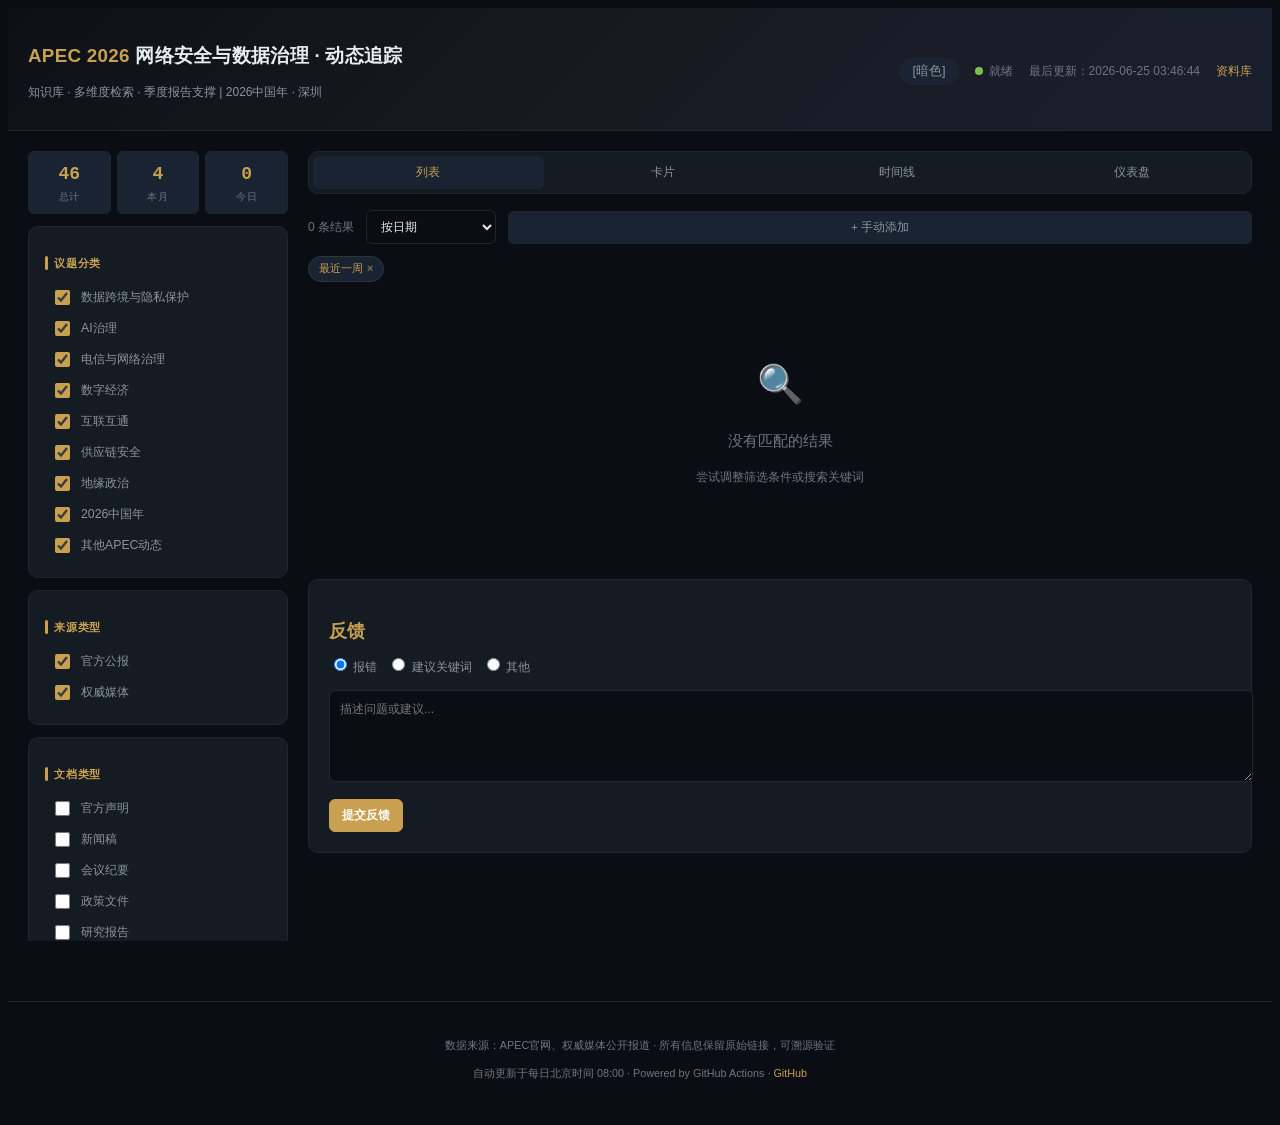
==== commit d47eb25b: "Update: 2026-06-25 [46 articles / 33 archived]" ====
--- a/index.html
+++ b/index.html
@@ -406,7 +406,7 @@
 <script>
 (function(){var t=document.getElementById("themeToggle");var h=document.documentElement;var s=localStorage.getItem("apec-theme")||"dark";function st(v){h.setAttribute("data-theme",v);t.textContent=v==="dark"?"[暗色]":"[日间]";localStorage.setItem("apec-theme",v)}st(s);t.onclick=function(){st(h.getAttribute("data-theme")==="dark"?"light":"dark")}})();
 </script>
-<script>window.__APEC_DATA__ = {"last_updated": "2026-06-24 03:46:53", "timezone": "Asia/Shanghai", "total_articles": 46, "today_count": 0, "monthly_count": 4, "articles": [{"title": "Research on Fertility Cost Wins 2026 APEC Research Prize", "url": "https://www.apec.org/press/news-releases/2026/0615_HWHE", "source": "APEC官网", "source_type": "官方公报", "date": "2026-06-16", "summary": "APEC Policy Partnership on Women and the Economy", "categories": ["其他APEC动态"], "doc_type": ["policy_document", "academic"], "apec_bodies": [], "geo_focus": ["regional"], "policy_tags": [], "relevance": 45, "notes": "", "starred": false}, {"title": "2026 APEC Healthy Women Healthy Economy Research Prize Winner", "url": "https://www.apec.org/press/videos/2026/2026-apec-healthy-women-healthy-economy-research-prize-winner", "source": "APEC官网", "source_type": "官方公报", "date": "2026-06-16", "summary": "", "categories": ["其他APEC动态"], "doc_type": ["academic"], "apec_bodies": [], "geo_focus": ["regional"], "policy_tags": [], "relevance": 45, "notes": "", "starred": false}, {"title": "Chinese Taipei Contributes USD1.5 Million to APEC’s First Healthcare Sub-Fund", "url": "https://www.apec.org/press/news-releases/2026/0608_CTMOU", "source": "APEC官网", "source_type": "官方公报", "date": "2026-06-08", "summary": "APEC Secretariat", "categories": ["其他APEC动态"], "doc_type": ["media_report"], "apec_bodies": [], "geo_focus": ["china"], "policy_tags": [], "relevance": 45, "notes": "", "starred": false}, {"title": "How Digital Traceability is Supporting Trade Across APEC", "url": "https://www.apec.org/press/videos/2026/how-digital-traceability-is-supporting-trade-across-apec", "source": "APEC官网", "source_type": "官方公报", "date": "2026-06-08", "summary": "", "categories": ["其他APEC动态"], "doc_type": ["media_report"], "apec_bodies": [], "geo_focus": ["regional"], "policy_tags": [], "relevance": 45, "notes": "", "starred": false}, {"title": "Japan Contributes JPY90.1 Million to Advance Clean Energy Cooperation Across APEC", "url": "https://www.apec.org/press/news-releases/2026/0529_JapanMOU", "source": "APEC官网", "source_type": "官方公报", "date": "2026-05-29", "summary": "APEC Secretariat", "categories": ["其他APEC动态"], "doc_type": ["media_report"], "apec_bodies": [], "geo_focus": ["japan"], "policy_tags": [], "relevance": 45, "notes": "", "starred": false}, {"title": "APEC Trade Ministers Issue Joint Statement", "url": "https://www.apec.org/press/news-releases/2026/0523_MRT_Statement", "source": "APEC官网", "source_type": "官方公报", "date": "2026-05-23", "summary": "APEC Ministers Responsible for Trade Meeting", "categories": ["地缘政治"], "doc_type": ["official_statement", "meeting_minutes"], "apec_bodies": ["MRT"], "geo_focus": ["regional"], "policy_tags": [], "relevance": 70, "notes": "", "starred": false}, {"title": "APEC Ministers Chart Course for Open Trade Amid Rising Protectionism", "url": "https://www.apec.org/press/news-releases/2026/0522_MRT", "source": "APEC官网", "source_type": "官方公报", "date": "2026-05-22", "summary": "Ministers Responsible for Trade Meeting", "categories": ["地缘政治"], "doc_type": ["meeting_minutes"], "apec_bodies": ["MRT", "CTI"], "geo_focus": ["regional"], "policy_tags": [], "relevance": 55, "notes": "", "starred": false}, {"title": "APEC at a Crossroads: Resilience Under Pressure", "url": "https://www.apec.org/press/blogs/2026/apec-at-a-crossroad--resilience-under-pressure", "source": "APEC官网", "source_type": "官方公报", "date": "2026-05-22", "summary": "Rhea Crisologo Hernando, Eldo Simanjuntak and Carlos Kuriyama", "categories": ["供应链安全"], "doc_type": ["media_report"], "apec_bodies": [], "geo_focus": ["regional"], "policy_tags": [], "relevance": 55, "notes": "", "starred": false}, {"title": "APEC Sees Moderating Growth Amid Rising Energy Costs and Supply Chain Pressures", "url": "https://www.apec.org/press/news-releases/2026/0521_ARTASOM2", "source": "APEC官网", "source_type": "官方公报", "date": "2026-05-21", "summary": "APEC Policy Support Unit", "categories": ["供应链安全"], "doc_type": ["policy_document"], "apec_bodies": [], "geo_focus": ["regional"], "policy_tags": [], "relevance": 55, "notes": "", "starred": false}, {"title": "Regional Cooperation Efforts Focus on Delivering Practical Benefits", "url": "https://www.apec.org/press/news-releases/2026/0520_SCE", "source": "APEC??", "source_type": "????", "date": "2026-05-20", "summary": "SCE meeting during SOM2 focused on translating APEC's economic and technical cooperation agenda into concrete capacity building projects and measurable outcomes for member economies.", "categories": ["????"], "doc_type": ["meeting_minutes"], "apec_bodies": ["SCE"], "geo_focus": ["regional"], "policy_tags": [], "relevance": 60, "notes": "", "starred": false}, {"title": "Senior Officials Advance Trade, Connectivity, Innovation and Development Agenda", "url": "https://www.apec.org/press/news-releases/2026/0519_SOM2", "source": "APEC官网", "source_type": "官方公报", "date": "2026-05-19", "summary": "APEC Senior Officials’ Meeting", "categories": ["互联互通"], "doc_type": ["meeting_minutes"], "apec_bodies": ["SOM", "CTI"], "geo_focus": ["regional"], "policy_tags": [], "relevance": 55, "notes": "", "starred": false}, {"title": "Chair’s Statement on the APEC Women and the Economy Forum", "url": "https://www.apec.org/press/news-releases/2026/chair-s-statement-on-the-apec-women-and-the-economy-forum", "source": "APEC官网", "source_type": "官方公报", "date": "2026-05-17", "summary": "High-Level Dialogue on Women and the Economy", "categories": ["其他APEC动态"], "doc_type": ["media_report"], "apec_bodies": [], "geo_focus": ["regional"], "policy_tags": [], "relevance": 60, "notes": "", "starred": false}, {"title": "APEC Advances Trade Agenda Ahead of Ministers’ Meeting in Suzhou", "url": "https://www.apec.org/press/news-releases/2026/0517_CTI", "source": "APEC官网", "source_type": "官方公报", "date": "2026-05-17", "summary": "Committee on Trade and Investment", "categories": ["其他APEC动态"], "doc_type": ["meeting_minutes"], "apec_bodies": ["CTI"], "geo_focus": ["regional"], "policy_tags": [], "relevance": 45, "notes": "", "starred": false}, {"title": "Preparing for What’s Next: A Tiered Approach to Growth in APEC", "url": "https://www.apec.org/press/blogs/2026/preparing-for-what-s-next--a-tiered-approach-to-growth-in-apec", "source": "APEC官网", "source_type": "官方公报", "date": "2026-05-16", "summary": "Rhea Crisologo Hernando", "categories": ["其他APEC动态"], "doc_type": ["media_report"], "apec_bodies": [], "geo_focus": ["regional"], "policy_tags": [], "relevance": 45, "notes": "", "starred": false}, {"title": "APEC Economies Push to Break Barriers, Expand Opportunities for Women", "url": "https://www.apec.org/press/news-releases/2026/0516_HLPDWE", "source": "APEC官网", "source_type": "官方公报", "date": "2026-05-16", "summary": "High-Level Policy Dialogue on Women and the Economy", "categories": ["其他APEC动态"], "doc_type": ["policy_document"], "apec_bodies": [], "geo_focus": ["regional"], "policy_tags": [], "relevance": 45, "notes": "", "starred": false}, {"title": "APMEN: Public-Private Dialogue on Advancing Trade Facilitation & Supply Chain Connectivity through Eport", "url": "https://www.apec.org/press/photos/2026/apmen--public-private-dialogue-on-advancing-trade-facilitation---supply-chain-connectivity-through-eport", "source": "APEC官网", "source_type": "官方公报", "date": "2026-05-15", "summary": "", "categories": ["互联互通", "供应链安全", "地缘政治"], "doc_type": ["media_report"], "apec_bodies": ["CTI"], "geo_focus": ["regional"], "policy_tags": [], "relevance": 45, "notes": "", "starred": false}, {"title": "CTI: FTAAP Dialogue", "url": "https://www.apec.org/press/photos/2026/cti--ftaap-dialogue", "source": "APEC官网", "source_type": "官方公报", "date": "2026-05-15", "summary": "", "categories": ["地缘政治"], "doc_type": ["media_report"], "apec_bodies": ["CTI"], "geo_focus": ["regional"], "policy_tags": ["FTAAP"], "relevance": 15, "notes": "", "starred": false}, {"title": "Women at the Centre of APEC's Digital and Green Ambitions", "url": "https://www.apec.org/press/news-releases/2026/0514_PPWEPlen", "source": "APEC官网", "source_type": "官方公报", "date": "2026-05-14", "summary": "APEC Policy Partnership on Women and the Economy", "categories": ["其他APEC动态"], "doc_type": ["policy_document"], "apec_bodies": [], "geo_focus": ["regional"], "policy_tags": [], "relevance": 45, "notes": "", "starred": false}, {"title": "APEC Strengthens Regional Cooperation to Maintain Food Safety and Keep Trade Flowing", "url": "https://www.apec.org/press/news-releases/2026/0513_SCSCFSCF", "source": "APEC官网", "source_type": "官方公报", "date": "2026-05-14", "summary": "APEC Sub-Committee on Standards and Conformance", "categories": ["其他APEC动态"], "doc_type": ["regulation"], "apec_bodies": [], "geo_focus": ["regional"], "policy_tags": [], "relevance": 45, "notes": "", "starred": false}, {"title": "TELWG: CISG Meeting", "url": "https://www.apec.org/press/photos/2026/telwg--cisg-meeting", "source": "APEC官网", "source_type": "官方公报", "date": "2026-05-14", "summary": "", "categories": ["电信与网络治理", "2026中国年"], "doc_type": ["meeting_minutes"], "apec_bodies": ["TELWG"], "geo_focus": ["regional"], "policy_tags": [], "relevance": 30, "notes": "", "starred": false}, {"title": "Economies Deepen ICT Cooperation as Artificial Intelligence Adoption Accelerates", "url": "https://www.apec.org/press/news-releases/2026/0513_TELWG", "source": "APEC官网", "source_type": "官方公报", "date": "2026-05-13", "summary": "Telecommunications and Information Working Group", "categories": ["AI治理"], "doc_type": ["media_report"], "apec_bodies": [], "geo_focus": ["regional"], "policy_tags": [], "relevance": 15, "notes": "", "starred": false}, {"title": "TELWG: Roundtable on AI Integration and Application", "url": "https://www.apec.org/press/photos/2026/telwg--roundtable-on-ai-integration-and-application", "source": "APEC官网", "source_type": "官方公报", "date": "2026-05-13", "summary": "", "categories": ["电信与网络治理", "2026中国年"], "doc_type": ["media_report"], "apec_bodies": ["TELWG"], "geo_focus": ["regional"], "policy_tags": [], "relevance": 30, "notes": "", "starred": false}, {"title": "TELWG: DPSG Meeting", "url": "https://www.apec.org/press/photos/2026/telwg--dpsg-meeting", "source": "APEC官网", "source_type": "官方公报", "date": "2026-05-12", "summary": "", "categories": ["电信与网络治理", "2026中国年"], "doc_type": ["meeting_minutes"], "apec_bodies": ["TELWG", "DPS"], "geo_focus": ["regional"], "policy_tags": [], "relevance": 30, "notes": "", "starred": false}, {"title": "Driving the Next Era of Intelligent Mobility", "url": "https://www.apec.org/press/news-releases/2026/1205_ADwkshp", "source": "APEC??", "source_type": "????", "date": "2026-05-12", "summary": "APEC workshop on AI-empowered automotive industry explored intelligent mobility, digital transformation pathways, and cross-border data challenges for connected vehicles.", "categories": ["AI??", "????"], "doc_type": ["meeting_minutes"], "apec_bodies": ["AD"], "geo_focus": ["regional"], "policy_tags": ["AI_Governance"], "relevance": 65, "notes": "AI??????????????????", "starred": false}, {"title": "APEC Strengthens Regional Cooperation in Shanghai Amid Growing Trade Uncertainty", "url": "https://www.apec.org/press/news-releases/2026/1105_som2", "source": "APEC官网", "source_type": "官方公报", "date": "2026-05-11", "summary": "APEC Secretariat", "categories": ["电信与网络治理", "2026中国年"], "doc_type": ["media_report"], "apec_bodies": [], "geo_focus": ["china"], "policy_tags": [], "relevance": 70, "notes": "", "starred": false}, {"title": "AD: APEC Workshop on AI-Empowered Automotive Industry Ecosystem Cooperation", "url": "https://www.apec.org/press/photos/2026/ad--apec-workshop-on-ai-empowered-automotive-industry-ecosystem-cooperation", "source": "APEC官网", "source_type": "官方公报", "date": "2026-05-11", "summary": "", "categories": ["其他APEC动态"], "doc_type": ["media_report"], "apec_bodies": [], "geo_focus": ["regional"], "policy_tags": [], "relevance": 45, "notes": "", "starred": false}, {"title": "AD: Workshop on Automotive Industry Digital Transformation Paths, Tools and Best Practice", "url": "https://www.apec.org/press/photos/2026/ad--workshop-on-automotive-industry-digital-transformation-paths--tools-and-best-practice", "source": "APEC官网", "source_type": "官方公报", "date": "2026-05-11", "summary": "", "categories": ["数字经济"], "doc_type": ["regulation"], "apec_bodies": ["CTI"], "geo_focus": ["regional"], "policy_tags": [], "relevance": 15, "notes": "", "starred": false}, {"title": "TELWG: HoD & Executive Committee Meeting, Plenary", "url": "https://www.apec.org/press/photos/2026/telwg--hod---executive-committee-meeting--plenary", "source": "APEC官网", "source_type": "官方公报", "date": "2026-05-11", "summary": "", "categories": ["电信与网络治理", "2026中国年"], "doc_type": ["meeting_minutes"], "apec_bodies": ["TELWG"], "geo_focus": ["regional"], "policy_tags": [], "relevance": 30, "notes": "", "starred": false}, {"title": "Business Leaders Call for Urgent Action to Restore Trade Stability and Growth Across the Asia-Pacific", "url": "https://www.apec.org/press/news-releases/2026/2904_ABAC2", "source": "APEC??", "source_type": "????", "date": "2026-04-28", "summary": "ABAC II meeting: APEC Business Advisory Council urged member economies to take urgent action against rising protectionism, calling for trade facilitation, digital standards convergence, and supply chain resilience.", "categories": ["????", "?????", "????"], "doc_type": ["official_statement"], "apec_bodies": ["ABAC"], "geo_focus": ["regional"], "policy_tags": ["Digital_Trade", "FTAAP"], "relevance": 85, "notes": "ABAC??????????????????", "starred": true}, {"title": "Media Registration Opens for Ministers Responsible for Trade Meeting in Suzhou", "url": "https://www.apec.org/press/news-releases/2026/media-registration-opens-for-ministers-responsible-for-trade-meeting-in-suzhou", "source": "APEC官网", "source_type": "官方公报", "date": "2026-04-24", "summary": "Media registration has opened for the 2026 APEC Ministers Responsible for Trade Meeting, as preparations advance for a key ministerial platform to address evolving global trade challenges.", "categories": ["其他APEC动态"], "doc_type": ["meeting_minutes", "speech"], "apec_bodies": ["MRT"], "geo_focus": ["global"], "policy_tags": [], "relevance": 45, "notes": "", "starred": false}, {"title": "SCE: SOM Steering Committee on ECOTECH Meeting (SOM1)", "url": "https://www.apec.org/press/photos/2026/sce--som-steering-committee-on-economic-and-technical-cooperation-meeting-som12026", "source": "APEC??", "source_type": "????", "date": "2026-04-09", "summary": "The SOM Steering Committee on Economic and Technical Cooperation (SCE) met to coordinate capacity building and technical assistance programs across APEC working groups.", "categories": ["????"], "doc_type": ["meeting_minutes"], "apec_bodies": ["SCE", "SOM"], "geo_focus": ["regional"], "policy_tags": [], "relevance": 55, "notes": "", "starred": false}, {"title": "Intellectual Property Experts Align AI, Trade and Finance Agenda", "url": "https://www.apec.org/press/news-releases/2026/intellectual-property-experts-align-ai--trade-and-finance-agenda", "source": "APEC??", "source_type": "????", "date": "2026-03-11", "summary": "APEC Intellectual Property Experts Group (IPEG) met to align IP frameworks with emerging AI technologies, digital trade, and financial services across the Asia-Pacific region.", "categories": ["AI??", "????"], "doc_type": ["meeting_minutes"], "apec_bodies": [], "geo_focus": ["regional"], "policy_tags": ["AI_Governance", "Digital_Trade"], "relevance": 75, "notes": "3???????AI?????????????", "starred": false}, {"title": "Applications Open for the 2026 APEC Healthy Women Research Prize", "url": "https://www.apec.org/press/news-releases/2026/0216_hwhe", "source": "APEC官网", "source_type": "官方公报", "date": "2026-02-16", "summary": "The annual prize encourages the generation of robust women’s health data and research to inform policy and business decisions across APEC member economies.", "categories": ["其他APEC动态"], "doc_type": ["policy_document", "academic"], "apec_bodies": [], "geo_focus": ["regional"], "policy_tags": [], "relevance": 45, "notes": "", "starred": false}, {"title": "Economies Recast Investment Policy for a Changing Global Landscape", "url": "https://www.apec.org/press/news-releases/2026/economies-recast-investment-policy-for-a-changing-global-landscape", "source": "APEC官网", "source_type": "官方公报", "date": "2026-02-13", "summary": "From supply chain resilience to digital investment and sustainability, economies across the Asia-Pacific are using investment policy to recalibrate growth strategies in a more fragmented global economy.", "categories": ["供应链安全"], "doc_type": ["policy_document"], "apec_bodies": [], "geo_focus": ["global"], "policy_tags": [], "relevance": 15, "notes": "", "starred": false}, {"title": "Regional Finance Cooperation Advances Household Support, Digital Investment", "url": "https://www.apec.org/press/news-releases/2026/0212_fcbdm", "source": "APEC官网", "source_type": "官方公报", "date": "2026-02-12", "summary": "Deputies endorsed the 2026 work plan for APEC Finance Ministers Process. Outcomes from the meeting will inform discussions ahead of the APEC Finance Ministers’ Meeting, which China plans to host in October in Hong Kong, China.", "categories": ["其他APEC动态"], "doc_type": ["meeting_minutes"], "apec_bodies": [], "geo_focus": ["china"], "policy_tags": [], "relevance": 45, "notes": "", "starred": false}, {"title": "APEC Gains Momentum Amid Rising Risks: Can It Last?", "url": "https://www.apec.org/press/blogs/2026/apec-gains-momentum-amid-rising-risks--can-it-last", "source": "APEC官网", "source_type": "官方公报", "date": "2026-02-11", "summary": "The latest APEC Regional Trends Analysis (ARTA) reveals that growth is expected to remain strong through 2025. However, momentum is set to moderate in 2026 as fiscal conditions tighten and policy uncertainty lingers.", "categories": ["电信与网络治理", "地缘政治"], "doc_type": ["policy_document", "report"], "apec_bodies": [], "geo_focus": ["regional"], "policy_tags": [], "relevance": 70, "notes": "", "starred": false}, {"title": "APEC Lifts Growth Outlook as Trade Holds, AI Investment Surges", "url": "https://www.apec.org/press/news-releases/2026/apec-lifts-growth-outlook-as-trade-holds--ai-investment-surges", "source": "APEC官网", "source_type": "官方公报", "date": "2026-02-10", "summary": "Economic growth in the Asia-Pacific region is projected at 3.2 percent in 2025, with growth expected to hold at 3.1 percent in 2026.", "categories": ["其他APEC动态"], "doc_type": ["report"], "apec_bodies": [], "geo_focus": ["regional"], "policy_tags": [], "relevance": 45, "notes": "", "starred": false}, {"title": "ABAC Launches 2026 Work Program Under Theme “Openness, Connectivity, Synergy”", "url": "https://www.apec.org/press/news-releases/2026/0210_abac1", "source": "APEC官网", "source_type": "官方公报", "date": "2026-02-10", "summary": "ABAC formally launched its 2026 work program, reaffirming the Asia-Pacific business community’s commitment to open markets, deeper regional integration, and collaborative innovation as foundations for sustainable economic growth.", "categories": ["互联互通", "2026中国年"], "doc_type": ["media_report"], "apec_bodies": ["ABAC", "CTI"], "geo_focus": ["regional"], "policy_tags": [], "relevance": 30, "notes": "", "starred": false}, {"title": "Minister Wang Yi to Senior Officials: Build Asia-Pacific Community with a Shared Future", "url": "https://www.apec.org/press/news-releases/2026/0210_SOM1", "source": "APEC??", "source_type": "????", "date": "2026-02-10", "summary": "Chinese Foreign Minister Wang Yi addressed the First APEC Senior Officials' Meeting (SOM1), calling on member economies to build an Asia-Pacific community with a shared future and outlining China's priorities as APEC 2026 host.", "categories": ["????", "2026???"], "doc_type": ["official_statement"], "apec_bodies": ["SOM"], "geo_focus": ["china", "regional"], "policy_tags": [], "relevance": 95, "notes": "???SOM1????????????2026?APEC???????", "starred": true}, {"title": "SOM: 1st Senior Officials' Plenary Meeting", "url": "https://www.apec.org/press/photos/2026/som--1st-senior-officials'-plenary-meeting", "source": "APEC??", "source_type": "????", "date": "2026-02-10", "summary": "The first APEC Senior Officials' Meeting (SOM1) plenary convened to set the 2026 agenda under China's host year theme, covering trade, connectivity, innovation and sustainable development.", "categories": ["????", "2026???"], "doc_type": ["meeting_minutes"], "apec_bodies": ["SOM"], "geo_focus": ["china", "regional"], "policy_tags": [], "relevance": 75, "notes": "SOM1?????2026??????", "starred": false}, {"title": "Administrator Liu: Innovation-Led Cooperation Crucial to Reinforce Food Security", "url": "https://www.apec.org/press/news-releases/2026/administrator-liu--innovation-led-cooperation-crucial-to-reinforce-food-security", "source": "APEC官网", "source_type": "官方公报", "date": "2026-02-08", "summary": "Closing the gap between policy commitments and real-world food system resilience is emerging as a priority for APEC economies", "categories": ["供应链安全"], "doc_type": ["policy_document"], "apec_bodies": [], "geo_focus": ["regional"], "policy_tags": [], "relevance": 55, "notes": "", "starred": false}, {"title": "CTI: Committee on Trade and Investment Plenary (SOM1)", "url": "https://www.apec.org/press/photos/2026/cti--committee-on-trade-and-investment-plenary", "source": "APEC??", "source_type": "????", "date": "2026-02-08", "summary": "APEC Committee on Trade and Investment held its first plenary meeting of 2026 during the SOM1 cluster, discussing trade facilitation, digital trade rules, and FTAAP progress.", "categories": ["????", "????"], "doc_type": ["meeting_minutes"], "apec_bodies": ["CTI"], "geo_focus": ["regional"], "policy_tags": ["FTAAP", "Digital_Trade"], "relevance": 70, "notes": "SOM1??CTI????????????FTAAP??", "starred": false}, {"title": "Food Security Takes a Practical Turn", "url": "https://www.apec.org/press/news-releases/2026/food-security-takes-a-practical-turn", "source": "APEC??", "source_type": "????", "date": "2026-02-08", "summary": "APEC economies shift from policy commitments to actionable frameworks on food security, focusing on innovation-led agricultural cooperation and supply chain resilience.", "categories": ["?????"], "doc_type": ["media_report"], "apec_bodies": [], "geo_focus": ["regional"], "policy_tags": [], "relevance": 50, "notes": "", "starred": false}, {"title": "EC: Economic Committee Plenary (SOM1)", "url": "https://www.apec.org/press/photos/2026/ec--economic-committee-plenary", "source": "APEC??", "source_type": "????", "date": "2026-02-08", "summary": "APEC Economic Committee held its plenary during SOM1, focusing on structural reform, ease of doing business, and digital economy regulatory cooperation.", "categories": ["????", "????"], "doc_type": ["meeting_minutes"], "apec_bodies": [], "geo_focus": ["regional"], "policy_tags": [], "relevance": 60, "notes": "", "starred": false}, {"title": "APEC Health Officials Chart 2026 Health Priorities", "url": "https://www.apec.org/press/news-releases/2026/apec-health-officials-chart-2026-health-priorities", "source": "APEC官网", "source_type": "官方公报", "date": "2026-02-05", "summary": "Health officials sharpened their focus on health systems as an economic variable.", "categories": ["其他APEC动态"], "doc_type": ["media_report"], "apec_bodies": [], "geo_focus": ["usa"], "policy_tags": [], "relevance": 45, "notes": "", "starred": false}, {"title": "APEC Regional Trends Analysis, May 2026", "url": "https://www.apec.org/publications/2026/05/apec-regional-trends-analysis--may-2026", "source": "APEC官网", "source_type": "官方公报", "date": "2026-01-01", "summary": "", "categories": ["地缘政治"], "doc_type": ["report"], "apec_bodies": [], "geo_focus": ["regional"], "policy_tags": [], "relevance": 55, "notes": "", "starred": false}]};</script>
+<script>window.__APEC_DATA__ = {"last_updated": "2026-06-25 03:46:44", "timezone": "Asia/Shanghai", "total_articles": 46, "today_count": 0, "monthly_count": 4, "articles": [{"title": "Research on Fertility Cost Wins 2026 APEC Research Prize", "url": "https://www.apec.org/press/news-releases/2026/0615_HWHE", "source": "APEC官网", "source_type": "官方公报", "date": "2026-06-16", "summary": "APEC Policy Partnership on Women and the Economy", "categories": ["其他APEC动态"], "doc_type": ["policy_document", "academic"], "apec_bodies": [], "geo_focus": ["regional"], "policy_tags": [], "relevance": 45, "notes": "", "starred": false}, {"title": "2026 APEC Healthy Women Healthy Economy Research Prize Winner", "url": "https://www.apec.org/press/videos/2026/2026-apec-healthy-women-healthy-economy-research-prize-winner", "source": "APEC官网", "source_type": "官方公报", "date": "2026-06-16", "summary": "", "categories": ["其他APEC动态"], "doc_type": ["academic"], "apec_bodies": [], "geo_focus": ["regional"], "policy_tags": [], "relevance": 45, "notes": "", "starred": false}, {"title": "Chinese Taipei Contributes USD1.5 Million to APEC’s First Healthcare Sub-Fund", "url": "https://www.apec.org/press/news-releases/2026/0608_CTMOU", "source": "APEC官网", "source_type": "官方公报", "date": "2026-06-08", "summary": "APEC Secretariat", "categories": ["其他APEC动态"], "doc_type": ["media_report"], "apec_bodies": [], "geo_focus": ["china"], "policy_tags": [], "relevance": 45, "notes": "", "starred": false}, {"title": "How Digital Traceability is Supporting Trade Across APEC", "url": "https://www.apec.org/press/videos/2026/how-digital-traceability-is-supporting-trade-across-apec", "source": "APEC官网", "source_type": "官方公报", "date": "2026-06-08", "summary": "", "categories": ["其他APEC动态"], "doc_type": ["media_report"], "apec_bodies": [], "geo_focus": ["regional"], "policy_tags": [], "relevance": 45, "notes": "", "starred": false}, {"title": "Japan Contributes JPY90.1 Million to Advance Clean Energy Cooperation Across APEC", "url": "https://www.apec.org/press/news-releases/2026/0529_JapanMOU", "source": "APEC官网", "source_type": "官方公报", "date": "2026-05-29", "summary": "APEC Secretariat", "categories": ["其他APEC动态"], "doc_type": ["media_report"], "apec_bodies": [], "geo_focus": ["japan"], "policy_tags": [], "relevance": 45, "notes": "", "starred": false}, {"title": "APEC Trade Ministers Issue Joint Statement", "url": "https://www.apec.org/press/news-releases/2026/0523_MRT_Statement", "source": "APEC官网", "source_type": "官方公报", "date": "2026-05-23", "summary": "APEC Ministers Responsible for Trade Meeting", "categories": ["地缘政治"], "doc_type": ["official_statement", "meeting_minutes"], "apec_bodies": ["MRT"], "geo_focus": ["regional"], "policy_tags": [], "relevance": 70, "notes": "", "starred": false}, {"title": "APEC Ministers Chart Course for Open Trade Amid Rising Protectionism", "url": "https://www.apec.org/press/news-releases/2026/0522_MRT", "source": "APEC官网", "source_type": "官方公报", "date": "2026-05-22", "summary": "Ministers Responsible for Trade Meeting", "categories": ["地缘政治"], "doc_type": ["meeting_minutes"], "apec_bodies": ["MRT", "CTI"], "geo_focus": ["regional"], "policy_tags": [], "relevance": 55, "notes": "", "starred": false}, {"title": "APEC at a Crossroads: Resilience Under Pressure", "url": "https://www.apec.org/press/blogs/2026/apec-at-a-crossroad--resilience-under-pressure", "source": "APEC官网", "source_type": "官方公报", "date": "2026-05-22", "summary": "Rhea Crisologo Hernando, Eldo Simanjuntak and Carlos Kuriyama", "categories": ["供应链安全"], "doc_type": ["media_report"], "apec_bodies": [], "geo_focus": ["regional"], "policy_tags": [], "relevance": 55, "notes": "", "starred": false}, {"title": "APEC Sees Moderating Growth Amid Rising Energy Costs and Supply Chain Pressures", "url": "https://www.apec.org/press/news-releases/2026/0521_ARTASOM2", "source": "APEC官网", "source_type": "官方公报", "date": "2026-05-21", "summary": "APEC Policy Support Unit", "categories": ["供应链安全"], "doc_type": ["policy_document"], "apec_bodies": [], "geo_focus": ["regional"], "policy_tags": [], "relevance": 55, "notes": "", "starred": false}, {"title": "Regional Cooperation Efforts Focus on Delivering Practical Benefits", "url": "https://www.apec.org/press/news-releases/2026/0520_SCE", "source": "APEC??", "source_type": "????", "date": "2026-05-20", "summary": "SCE meeting during SOM2 focused on translating APEC's economic and technical cooperation agenda into concrete capacity building projects and measurable outcomes for member economies.", "categories": ["????"], "doc_type": ["meeting_minutes"], "apec_bodies": ["SCE"], "geo_focus": ["regional"], "policy_tags": [], "relevance": 60, "notes": "", "starred": false}, {"title": "Senior Officials Advance Trade, Connectivity, Innovation and Development Agenda", "url": "https://www.apec.org/press/news-releases/2026/0519_SOM2", "source": "APEC官网", "source_type": "官方公报", "date": "2026-05-19", "summary": "APEC Senior Officials’ Meeting", "categories": ["互联互通"], "doc_type": ["meeting_minutes"], "apec_bodies": ["SOM", "CTI"], "geo_focus": ["regional"], "policy_tags": [], "relevance": 55, "notes": "", "starred": false}, {"title": "Chair’s Statement on the APEC Women and the Economy Forum", "url": "https://www.apec.org/press/news-releases/2026/chair-s-statement-on-the-apec-women-and-the-economy-forum", "source": "APEC官网", "source_type": "官方公报", "date": "2026-05-17", "summary": "High-Level Dialogue on Women and the Economy", "categories": ["其他APEC动态"], "doc_type": ["media_report"], "apec_bodies": [], "geo_focus": ["regional"], "policy_tags": [], "relevance": 60, "notes": "", "starred": false}, {"title": "APEC Advances Trade Agenda Ahead of Ministers’ Meeting in Suzhou", "url": "https://www.apec.org/press/news-releases/2026/0517_CTI", "source": "APEC官网", "source_type": "官方公报", "date": "2026-05-17", "summary": "Committee on Trade and Investment", "categories": ["其他APEC动态"], "doc_type": ["meeting_minutes"], "apec_bodies": ["CTI"], "geo_focus": ["regional"], "policy_tags": [], "relevance": 45, "notes": "", "starred": false}, {"title": "Preparing for What’s Next: A Tiered Approach to Growth in APEC", "url": "https://www.apec.org/press/blogs/2026/preparing-for-what-s-next--a-tiered-approach-to-growth-in-apec", "source": "APEC官网", "source_type": "官方公报", "date": "2026-05-16", "summary": "Rhea Crisologo Hernando", "categories": ["其他APEC动态"], "doc_type": ["media_report"], "apec_bodies": [], "geo_focus": ["regional"], "policy_tags": [], "relevance": 45, "notes": "", "starred": false}, {"title": "APEC Economies Push to Break Barriers, Expand Opportunities for Women", "url": "https://www.apec.org/press/news-releases/2026/0516_HLPDWE", "source": "APEC官网", "source_type": "官方公报", "date": "2026-05-16", "summary": "High-Level Policy Dialogue on Women and the Economy", "categories": ["其他APEC动态"], "doc_type": ["policy_document"], "apec_bodies": [], "geo_focus": ["regional"], "policy_tags": [], "relevance": 45, "notes": "", "starred": false}, {"title": "APMEN: Public-Private Dialogue on Advancing Trade Facilitation & Supply Chain Connectivity through Eport", "url": "https://www.apec.org/press/photos/2026/apmen--public-private-dialogue-on-advancing-trade-facilitation---supply-chain-connectivity-through-eport", "source": "APEC官网", "source_type": "官方公报", "date": "2026-05-15", "summary": "", "categories": ["互联互通", "供应链安全", "地缘政治"], "doc_type": ["media_report"], "apec_bodies": ["CTI"], "geo_focus": ["regional"], "policy_tags": [], "relevance": 45, "notes": "", "starred": false}, {"title": "CTI: FTAAP Dialogue", "url": "https://www.apec.org/press/photos/2026/cti--ftaap-dialogue", "source": "APEC官网", "source_type": "官方公报", "date": "2026-05-15", "summary": "", "categories": ["地缘政治"], "doc_type": ["media_report"], "apec_bodies": ["CTI"], "geo_focus": ["regional"], "policy_tags": ["FTAAP"], "relevance": 15, "notes": "", "starred": false}, {"title": "Women at the Centre of APEC's Digital and Green Ambitions", "url": "https://www.apec.org/press/news-releases/2026/0514_PPWEPlen", "source": "APEC官网", "source_type": "官方公报", "date": "2026-05-14", "summary": "APEC Policy Partnership on Women and the Economy", "categories": ["其他APEC动态"], "doc_type": ["policy_document"], "apec_bodies": [], "geo_focus": ["regional"], "policy_tags": [], "relevance": 45, "notes": "", "starred": false}, {"title": "APEC Strengthens Regional Cooperation to Maintain Food Safety and Keep Trade Flowing", "url": "https://www.apec.org/press/news-releases/2026/0513_SCSCFSCF", "source": "APEC官网", "source_type": "官方公报", "date": "2026-05-14", "summary": "APEC Sub-Committee on Standards and Conformance", "categories": ["其他APEC动态"], "doc_type": ["regulation"], "apec_bodies": [], "geo_focus": ["regional"], "policy_tags": [], "relevance": 45, "notes": "", "starred": false}, {"title": "TELWG: CISG Meeting", "url": "https://www.apec.org/press/photos/2026/telwg--cisg-meeting", "source": "APEC官网", "source_type": "官方公报", "date": "2026-05-14", "summary": "", "categories": ["电信与网络治理", "2026中国年"], "doc_type": ["meeting_minutes"], "apec_bodies": ["TELWG"], "geo_focus": ["regional"], "policy_tags": [], "relevance": 30, "notes": "", "starred": false}, {"title": "Economies Deepen ICT Cooperation as Artificial Intelligence Adoption Accelerates", "url": "https://www.apec.org/press/news-releases/2026/0513_TELWG", "source": "APEC官网", "source_type": "官方公报", "date": "2026-05-13", "summary": "Telecommunications and Information Working Group", "categories": ["AI治理"], "doc_type": ["media_report"], "apec_bodies": [], "geo_focus": ["regional"], "policy_tags": [], "relevance": 15, "notes": "", "starred": false}, {"title": "TELWG: Roundtable on AI Integration and Application", "url": "https://www.apec.org/press/photos/2026/telwg--roundtable-on-ai-integration-and-application", "source": "APEC官网", "source_type": "官方公报", "date": "2026-05-13", "summary": "", "categories": ["电信与网络治理", "2026中国年"], "doc_type": ["media_report"], "apec_bodies": ["TELWG"], "geo_focus": ["regional"], "policy_tags": [], "relevance": 30, "notes": "", "starred": false}, {"title": "TELWG: DPSG Meeting", "url": "https://www.apec.org/press/photos/2026/telwg--dpsg-meeting", "source": "APEC官网", "source_type": "官方公报", "date": "2026-05-12", "summary": "", "categories": ["电信与网络治理", "2026中国年"], "doc_type": ["meeting_minutes"], "apec_bodies": ["TELWG", "DPS"], "geo_focus": ["regional"], "policy_tags": [], "relevance": 30, "notes": "", "starred": false}, {"title": "Driving the Next Era of Intelligent Mobility", "url": "https://www.apec.org/press/news-releases/2026/1205_ADwkshp", "source": "APEC??", "source_type": "????", "date": "2026-05-12", "summary": "APEC workshop on AI-empowered automotive industry explored intelligent mobility, digital transformation pathways, and cross-border data challenges for connected vehicles.", "categories": ["AI??", "????"], "doc_type": ["meeting_minutes"], "apec_bodies": ["AD"], "geo_focus": ["regional"], "policy_tags": ["AI_Governance"], "relevance": 65, "notes": "AI??????????????????", "starred": false}, {"title": "APEC Strengthens Regional Cooperation in Shanghai Amid Growing Trade Uncertainty", "url": "https://www.apec.org/press/news-releases/2026/1105_som2", "source": "APEC官网", "source_type": "官方公报", "date": "2026-05-11", "summary": "APEC Secretariat", "categories": ["电信与网络治理", "2026中国年"], "doc_type": ["media_report"], "apec_bodies": [], "geo_focus": ["china"], "policy_tags": [], "relevance": 70, "notes": "", "starred": false}, {"title": "AD: APEC Workshop on AI-Empowered Automotive Industry Ecosystem Cooperation", "url": "https://www.apec.org/press/photos/2026/ad--apec-workshop-on-ai-empowered-automotive-industry-ecosystem-cooperation", "source": "APEC官网", "source_type": "官方公报", "date": "2026-05-11", "summary": "", "categories": ["其他APEC动态"], "doc_type": ["media_report"], "apec_bodies": [], "geo_focus": ["regional"], "policy_tags": [], "relevance": 45, "notes": "", "starred": false}, {"title": "AD: Workshop on Automotive Industry Digital Transformation Paths, Tools and Best Practice", "url": "https://www.apec.org/press/photos/2026/ad--workshop-on-automotive-industry-digital-transformation-paths--tools-and-best-practice", "source": "APEC官网", "source_type": "官方公报", "date": "2026-05-11", "summary": "", "categories": ["数字经济"], "doc_type": ["regulation"], "apec_bodies": ["CTI"], "geo_focus": ["regional"], "policy_tags": [], "relevance": 15, "notes": "", "starred": false}, {"title": "TELWG: HoD & Executive Committee Meeting, Plenary", "url": "https://www.apec.org/press/photos/2026/telwg--hod---executive-committee-meeting--plenary", "source": "APEC官网", "source_type": "官方公报", "date": "2026-05-11", "summary": "", "categories": ["电信与网络治理", "2026中国年"], "doc_type": ["meeting_minutes"], "apec_bodies": ["TELWG"], "geo_focus": ["regional"], "policy_tags": [], "relevance": 30, "notes": "", "starred": false}, {"title": "Business Leaders Call for Urgent Action to Restore Trade Stability and Growth Across the Asia-Pacific", "url": "https://www.apec.org/press/news-releases/2026/2904_ABAC2", "source": "APEC??", "source_type": "????", "date": "2026-04-28", "summary": "ABAC II meeting: APEC Business Advisory Council urged member economies to take urgent action against rising protectionism, calling for trade facilitation, digital standards convergence, and supply chain resilience.", "categories": ["????", "?????", "????"], "doc_type": ["official_statement"], "apec_bodies": ["ABAC"], "geo_focus": ["regional"], "policy_tags": ["Digital_Trade", "FTAAP"], "relevance": 85, "notes": "ABAC??????????????????", "starred": true}, {"title": "Media Registration Opens for Ministers Responsible for Trade Meeting in Suzhou", "url": "https://www.apec.org/press/news-releases/2026/media-registration-opens-for-ministers-responsible-for-trade-meeting-in-suzhou", "source": "APEC官网", "source_type": "官方公报", "date": "2026-04-24", "summary": "Media registration has opened for the 2026 APEC Ministers Responsible for Trade Meeting, as preparations advance for a key ministerial platform to address evolving global trade challenges.", "categories": ["其他APEC动态"], "doc_type": ["meeting_minutes", "speech"], "apec_bodies": ["MRT"], "geo_focus": ["global"], "policy_tags": [], "relevance": 45, "notes": "", "starred": false}, {"title": "SCE: SOM Steering Committee on ECOTECH Meeting (SOM1)", "url": "https://www.apec.org/press/photos/2026/sce--som-steering-committee-on-economic-and-technical-cooperation-meeting-som12026", "source": "APEC??", "source_type": "????", "date": "2026-04-09", "summary": "The SOM Steering Committee on Economic and Technical Cooperation (SCE) met to coordinate capacity building and technical assistance programs across APEC working groups.", "categories": ["????"], "doc_type": ["meeting_minutes"], "apec_bodies": ["SCE", "SOM"], "geo_focus": ["regional"], "policy_tags": [], "relevance": 55, "notes": "", "starred": false}, {"title": "Intellectual Property Experts Align AI, Trade and Finance Agenda", "url": "https://www.apec.org/press/news-releases/2026/intellectual-property-experts-align-ai--trade-and-finance-agenda", "source": "APEC??", "source_type": "????", "date": "2026-03-11", "summary": "APEC Intellectual Property Experts Group (IPEG) met to align IP frameworks with emerging AI technologies, digital trade, and financial services across the Asia-Pacific region.", "categories": ["AI??", "????"], "doc_type": ["meeting_minutes"], "apec_bodies": [], "geo_focus": ["regional"], "policy_tags": ["AI_Governance", "Digital_Trade"], "relevance": 75, "notes": "3???????AI?????????????", "starred": false}, {"title": "Applications Open for the 2026 APEC Healthy Women Research Prize", "url": "https://www.apec.org/press/news-releases/2026/0216_hwhe", "source": "APEC官网", "source_type": "官方公报", "date": "2026-02-16", "summary": "The annual prize encourages the generation of robust women’s health data and research to inform policy and business decisions across APEC member economies.", "categories": ["其他APEC动态"], "doc_type": ["policy_document", "academic"], "apec_bodies": [], "geo_focus": ["regional"], "policy_tags": [], "relevance": 45, "notes": "", "starred": false}, {"title": "Economies Recast Investment Policy for a Changing Global Landscape", "url": "https://www.apec.org/press/news-releases/2026/economies-recast-investment-policy-for-a-changing-global-landscape", "source": "APEC官网", "source_type": "官方公报", "date": "2026-02-13", "summary": "From supply chain resilience to digital investment and sustainability, economies across the Asia-Pacific are using investment policy to recalibrate growth strategies in a more fragmented global economy.", "categories": ["供应链安全"], "doc_type": ["policy_document"], "apec_bodies": [], "geo_focus": ["global"], "policy_tags": [], "relevance": 15, "notes": "", "starred": false}, {"title": "Regional Finance Cooperation Advances Household Support, Digital Investment", "url": "https://www.apec.org/press/news-releases/2026/0212_fcbdm", "source": "APEC官网", "source_type": "官方公报", "date": "2026-02-12", "summary": "Deputies endorsed the 2026 work plan for APEC Finance Ministers Process. Outcomes from the meeting will inform discussions ahead of the APEC Finance Ministers’ Meeting, which China plans to host in October in Hong Kong, China.", "categories": ["其他APEC动态"], "doc_type": ["meeting_minutes"], "apec_bodies": [], "geo_focus": ["china"], "policy_tags": [], "relevance": 45, "notes": "", "starred": false}, {"title": "APEC Gains Momentum Amid Rising Risks: Can It Last?", "url": "https://www.apec.org/press/blogs/2026/apec-gains-momentum-amid-rising-risks--can-it-last", "source": "APEC官网", "source_type": "官方公报", "date": "2026-02-11", "summary": "The latest APEC Regional Trends Analysis (ARTA) reveals that growth is expected to remain strong through 2025. However, momentum is set to moderate in 2026 as fiscal conditions tighten and policy uncertainty lingers.", "categories": ["电信与网络治理", "地缘政治"], "doc_type": ["policy_document", "report"], "apec_bodies": [], "geo_focus": ["regional"], "policy_tags": [], "relevance": 70, "notes": "", "starred": false}, {"title": "APEC Lifts Growth Outlook as Trade Holds, AI Investment Surges", "url": "https://www.apec.org/press/news-releases/2026/apec-lifts-growth-outlook-as-trade-holds--ai-investment-surges", "source": "APEC官网", "source_type": "官方公报", "date": "2026-02-10", "summary": "Economic growth in the Asia-Pacific region is projected at 3.2 percent in 2025, with growth expected to hold at 3.1 percent in 2026.", "categories": ["其他APEC动态"], "doc_type": ["report"], "apec_bodies": [], "geo_focus": ["regional"], "policy_tags": [], "relevance": 45, "notes": "", "starred": false}, {"title": "ABAC Launches 2026 Work Program Under Theme “Openness, Connectivity, Synergy”", "url": "https://www.apec.org/press/news-releases/2026/0210_abac1", "source": "APEC官网", "source_type": "官方公报", "date": "2026-02-10", "summary": "ABAC formally launched its 2026 work program, reaffirming the Asia-Pacific business community’s commitment to open markets, deeper regional integration, and collaborative innovation as foundations for sustainable economic growth.", "categories": ["互联互通", "2026中国年"], "doc_type": ["media_report"], "apec_bodies": ["ABAC", "CTI"], "geo_focus": ["regional"], "policy_tags": [], "relevance": 30, "notes": "", "starred": false}, {"title": "Minister Wang Yi to Senior Officials: Build Asia-Pacific Community with a Shared Future", "url": "https://www.apec.org/press/news-releases/2026/0210_SOM1", "source": "APEC??", "source_type": "????", "date": "2026-02-10", "summary": "Chinese Foreign Minister Wang Yi addressed the First APEC Senior Officials' Meeting (SOM1), calling on member economies to build an Asia-Pacific community with a shared future and outlining China's priorities as APEC 2026 host.", "categories": ["????", "2026???"], "doc_type": ["official_statement"], "apec_bodies": ["SOM"], "geo_focus": ["china", "regional"], "policy_tags": [], "relevance": 95, "notes": "???SOM1????????????2026?APEC???????", "starred": true}, {"title": "SOM: 1st Senior Officials' Plenary Meeting", "url": "https://www.apec.org/press/photos/2026/som--1st-senior-officials'-plenary-meeting", "source": "APEC??", "source_type": "????", "date": "2026-02-10", "summary": "The first APEC Senior Officials' Meeting (SOM1) plenary convened to set the 2026 agenda under China's host year theme, covering trade, connectivity, innovation and sustainable development.", "categories": ["????", "2026???"], "doc_type": ["meeting_minutes"], "apec_bodies": ["SOM"], "geo_focus": ["china", "regional"], "policy_tags": [], "relevance": 75, "notes": "SOM1?????2026??????", "starred": false}, {"title": "Administrator Liu: Innovation-Led Cooperation Crucial to Reinforce Food Security", "url": "https://www.apec.org/press/news-releases/2026/administrator-liu--innovation-led-cooperation-crucial-to-reinforce-food-security", "source": "APEC官网", "source_type": "官方公报", "date": "2026-02-08", "summary": "Closing the gap between policy commitments and real-world food system resilience is emerging as a priority for APEC economies", "categories": ["供应链安全"], "doc_type": ["policy_document"], "apec_bodies": [], "geo_focus": ["regional"], "policy_tags": [], "relevance": 55, "notes": "", "starred": false}, {"title": "CTI: Committee on Trade and Investment Plenary (SOM1)", "url": "https://www.apec.org/press/photos/2026/cti--committee-on-trade-and-investment-plenary", "source": "APEC??", "source_type": "????", "date": "2026-02-08", "summary": "APEC Committee on Trade and Investment held its first plenary meeting of 2026 during the SOM1 cluster, discussing trade facilitation, digital trade rules, and FTAAP progress.", "categories": ["????", "????"], "doc_type": ["meeting_minutes"], "apec_bodies": ["CTI"], "geo_focus": ["regional"], "policy_tags": ["FTAAP", "Digital_Trade"], "relevance": 70, "notes": "SOM1??CTI????????????FTAAP??", "starred": false}, {"title": "Food Security Takes a Practical Turn", "url": "https://www.apec.org/press/news-releases/2026/food-security-takes-a-practical-turn", "source": "APEC??", "source_type": "????", "date": "2026-02-08", "summary": "APEC economies shift from policy commitments to actionable frameworks on food security, focusing on innovation-led agricultural cooperation and supply chain resilience.", "categories": ["?????"], "doc_type": ["media_report"], "apec_bodies": [], "geo_focus": ["regional"], "policy_tags": [], "relevance": 50, "notes": "", "starred": false}, {"title": "EC: Economic Committee Plenary (SOM1)", "url": "https://www.apec.org/press/photos/2026/ec--economic-committee-plenary", "source": "APEC??", "source_type": "????", "date": "2026-02-08", "summary": "APEC Economic Committee held its plenary during SOM1, focusing on structural reform, ease of doing business, and digital economy regulatory cooperation.", "categories": ["????", "????"], "doc_type": ["meeting_minutes"], "apec_bodies": [], "geo_focus": ["regional"], "policy_tags": [], "relevance": 60, "notes": "", "starred": false}, {"title": "APEC Health Officials Chart 2026 Health Priorities", "url": "https://www.apec.org/press/news-releases/2026/apec-health-officials-chart-2026-health-priorities", "source": "APEC官网", "source_type": "官方公报", "date": "2026-02-05", "summary": "Health officials sharpened their focus on health systems as an economic variable.", "categories": ["其他APEC动态"], "doc_type": ["media_report"], "apec_bodies": [], "geo_focus": ["usa"], "policy_tags": [], "relevance": 45, "notes": "", "starred": false}, {"title": "APEC Regional Trends Analysis, May 2026", "url": "https://www.apec.org/publications/2026/05/apec-regional-trends-analysis--may-2026", "source": "APEC官网", "source_type": "官方公报", "date": "2026-01-01", "summary": "", "categories": ["地缘政治"], "doc_type": ["report"], "apec_bodies": [], "geo_focus": ["regional"], "policy_tags": [], "relevance": 55, "notes": "", "starred": false}]};</script>
 <script>
 (function(){"use strict";
 var DATA_URL="../data/articles.json",allArticles=[],activeView="list";
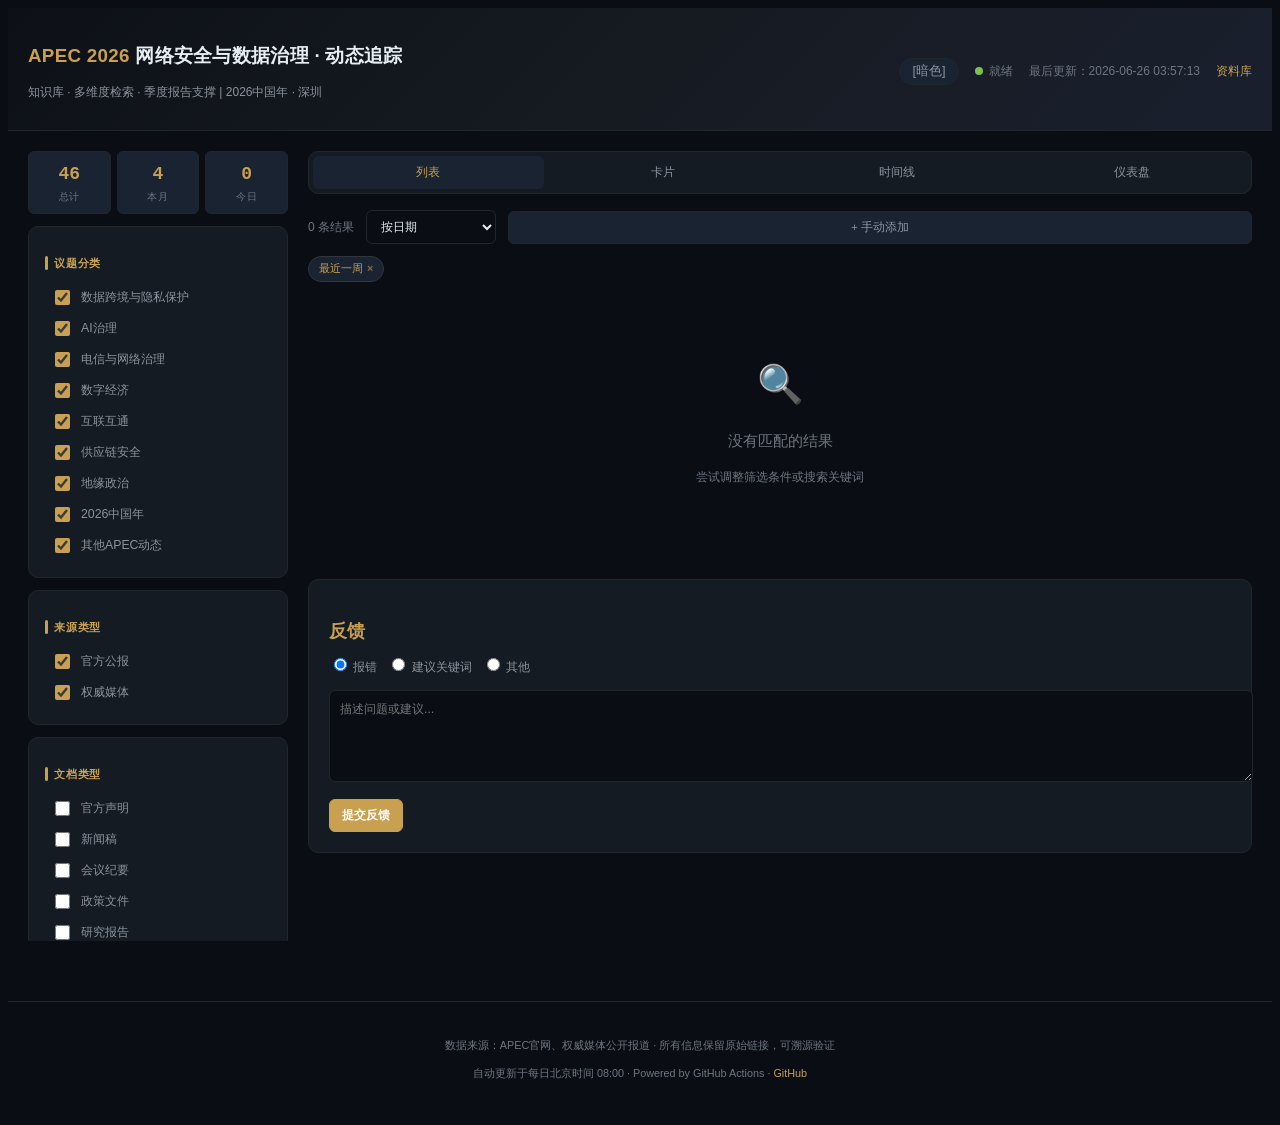
==== commit 076b2ca2: "Update: 2026-06-26 [46 articles / 33 archived]" ====
--- a/index.html
+++ b/index.html
@@ -406,7 +406,7 @@
 <script>
 (function(){var t=document.getElementById("themeToggle");var h=document.documentElement;var s=localStorage.getItem("apec-theme")||"dark";function st(v){h.setAttribute("data-theme",v);t.textContent=v==="dark"?"[暗色]":"[日间]";localStorage.setItem("apec-theme",v)}st(s);t.onclick=function(){st(h.getAttribute("data-theme")==="dark"?"light":"dark")}})();
 </script>
-<script>window.__APEC_DATA__ = {"last_updated": "2026-06-25 03:46:44", "timezone": "Asia/Shanghai", "total_articles": 46, "today_count": 0, "monthly_count": 4, "articles": [{"title": "Research on Fertility Cost Wins 2026 APEC Research Prize", "url": "https://www.apec.org/press/news-releases/2026/0615_HWHE", "source": "APEC官网", "source_type": "官方公报", "date": "2026-06-16", "summary": "APEC Policy Partnership on Women and the Economy", "categories": ["其他APEC动态"], "doc_type": ["policy_document", "academic"], "apec_bodies": [], "geo_focus": ["regional"], "policy_tags": [], "relevance": 45, "notes": "", "starred": false}, {"title": "2026 APEC Healthy Women Healthy Economy Research Prize Winner", "url": "https://www.apec.org/press/videos/2026/2026-apec-healthy-women-healthy-economy-research-prize-winner", "source": "APEC官网", "source_type": "官方公报", "date": "2026-06-16", "summary": "", "categories": ["其他APEC动态"], "doc_type": ["academic"], "apec_bodies": [], "geo_focus": ["regional"], "policy_tags": [], "relevance": 45, "notes": "", "starred": false}, {"title": "Chinese Taipei Contributes USD1.5 Million to APEC’s First Healthcare Sub-Fund", "url": "https://www.apec.org/press/news-releases/2026/0608_CTMOU", "source": "APEC官网", "source_type": "官方公报", "date": "2026-06-08", "summary": "APEC Secretariat", "categories": ["其他APEC动态"], "doc_type": ["media_report"], "apec_bodies": [], "geo_focus": ["china"], "policy_tags": [], "relevance": 45, "notes": "", "starred": false}, {"title": "How Digital Traceability is Supporting Trade Across APEC", "url": "https://www.apec.org/press/videos/2026/how-digital-traceability-is-supporting-trade-across-apec", "source": "APEC官网", "source_type": "官方公报", "date": "2026-06-08", "summary": "", "categories": ["其他APEC动态"], "doc_type": ["media_report"], "apec_bodies": [], "geo_focus": ["regional"], "policy_tags": [], "relevance": 45, "notes": "", "starred": false}, {"title": "Japan Contributes JPY90.1 Million to Advance Clean Energy Cooperation Across APEC", "url": "https://www.apec.org/press/news-releases/2026/0529_JapanMOU", "source": "APEC官网", "source_type": "官方公报", "date": "2026-05-29", "summary": "APEC Secretariat", "categories": ["其他APEC动态"], "doc_type": ["media_report"], "apec_bodies": [], "geo_focus": ["japan"], "policy_tags": [], "relevance": 45, "notes": "", "starred": false}, {"title": "APEC Trade Ministers Issue Joint Statement", "url": "https://www.apec.org/press/news-releases/2026/0523_MRT_Statement", "source": "APEC官网", "source_type": "官方公报", "date": "2026-05-23", "summary": "APEC Ministers Responsible for Trade Meeting", "categories": ["地缘政治"], "doc_type": ["official_statement", "meeting_minutes"], "apec_bodies": ["MRT"], "geo_focus": ["regional"], "policy_tags": [], "relevance": 70, "notes": "", "starred": false}, {"title": "APEC Ministers Chart Course for Open Trade Amid Rising Protectionism", "url": "https://www.apec.org/press/news-releases/2026/0522_MRT", "source": "APEC官网", "source_type": "官方公报", "date": "2026-05-22", "summary": "Ministers Responsible for Trade Meeting", "categories": ["地缘政治"], "doc_type": ["meeting_minutes"], "apec_bodies": ["MRT", "CTI"], "geo_focus": ["regional"], "policy_tags": [], "relevance": 55, "notes": "", "starred": false}, {"title": "APEC at a Crossroads: Resilience Under Pressure", "url": "https://www.apec.org/press/blogs/2026/apec-at-a-crossroad--resilience-under-pressure", "source": "APEC官网", "source_type": "官方公报", "date": "2026-05-22", "summary": "Rhea Crisologo Hernando, Eldo Simanjuntak and Carlos Kuriyama", "categories": ["供应链安全"], "doc_type": ["media_report"], "apec_bodies": [], "geo_focus": ["regional"], "policy_tags": [], "relevance": 55, "notes": "", "starred": false}, {"title": "APEC Sees Moderating Growth Amid Rising Energy Costs and Supply Chain Pressures", "url": "https://www.apec.org/press/news-releases/2026/0521_ARTASOM2", "source": "APEC官网", "source_type": "官方公报", "date": "2026-05-21", "summary": "APEC Policy Support Unit", "categories": ["供应链安全"], "doc_type": ["policy_document"], "apec_bodies": [], "geo_focus": ["regional"], "policy_tags": [], "relevance": 55, "notes": "", "starred": false}, {"title": "Regional Cooperation Efforts Focus on Delivering Practical Benefits", "url": "https://www.apec.org/press/news-releases/2026/0520_SCE", "source": "APEC??", "source_type": "????", "date": "2026-05-20", "summary": "SCE meeting during SOM2 focused on translating APEC's economic and technical cooperation agenda into concrete capacity building projects and measurable outcomes for member economies.", "categories": ["????"], "doc_type": ["meeting_minutes"], "apec_bodies": ["SCE"], "geo_focus": ["regional"], "policy_tags": [], "relevance": 60, "notes": "", "starred": false}, {"title": "Senior Officials Advance Trade, Connectivity, Innovation and Development Agenda", "url": "https://www.apec.org/press/news-releases/2026/0519_SOM2", "source": "APEC官网", "source_type": "官方公报", "date": "2026-05-19", "summary": "APEC Senior Officials’ Meeting", "categories": ["互联互通"], "doc_type": ["meeting_minutes"], "apec_bodies": ["SOM", "CTI"], "geo_focus": ["regional"], "policy_tags": [], "relevance": 55, "notes": "", "starred": false}, {"title": "Chair’s Statement on the APEC Women and the Economy Forum", "url": "https://www.apec.org/press/news-releases/2026/chair-s-statement-on-the-apec-women-and-the-economy-forum", "source": "APEC官网", "source_type": "官方公报", "date": "2026-05-17", "summary": "High-Level Dialogue on Women and the Economy", "categories": ["其他APEC动态"], "doc_type": ["media_report"], "apec_bodies": [], "geo_focus": ["regional"], "policy_tags": [], "relevance": 60, "notes": "", "starred": false}, {"title": "APEC Advances Trade Agenda Ahead of Ministers’ Meeting in Suzhou", "url": "https://www.apec.org/press/news-releases/2026/0517_CTI", "source": "APEC官网", "source_type": "官方公报", "date": "2026-05-17", "summary": "Committee on Trade and Investment", "categories": ["其他APEC动态"], "doc_type": ["meeting_minutes"], "apec_bodies": ["CTI"], "geo_focus": ["regional"], "policy_tags": [], "relevance": 45, "notes": "", "starred": false}, {"title": "Preparing for What’s Next: A Tiered Approach to Growth in APEC", "url": "https://www.apec.org/press/blogs/2026/preparing-for-what-s-next--a-tiered-approach-to-growth-in-apec", "source": "APEC官网", "source_type": "官方公报", "date": "2026-05-16", "summary": "Rhea Crisologo Hernando", "categories": ["其他APEC动态"], "doc_type": ["media_report"], "apec_bodies": [], "geo_focus": ["regional"], "policy_tags": [], "relevance": 45, "notes": "", "starred": false}, {"title": "APEC Economies Push to Break Barriers, Expand Opportunities for Women", "url": "https://www.apec.org/press/news-releases/2026/0516_HLPDWE", "source": "APEC官网", "source_type": "官方公报", "date": "2026-05-16", "summary": "High-Level Policy Dialogue on Women and the Economy", "categories": ["其他APEC动态"], "doc_type": ["policy_document"], "apec_bodies": [], "geo_focus": ["regional"], "policy_tags": [], "relevance": 45, "notes": "", "starred": false}, {"title": "APMEN: Public-Private Dialogue on Advancing Trade Facilitation & Supply Chain Connectivity through Eport", "url": "https://www.apec.org/press/photos/2026/apmen--public-private-dialogue-on-advancing-trade-facilitation---supply-chain-connectivity-through-eport", "source": "APEC官网", "source_type": "官方公报", "date": "2026-05-15", "summary": "", "categories": ["互联互通", "供应链安全", "地缘政治"], "doc_type": ["media_report"], "apec_bodies": ["CTI"], "geo_focus": ["regional"], "policy_tags": [], "relevance": 45, "notes": "", "starred": false}, {"title": "CTI: FTAAP Dialogue", "url": "https://www.apec.org/press/photos/2026/cti--ftaap-dialogue", "source": "APEC官网", "source_type": "官方公报", "date": "2026-05-15", "summary": "", "categories": ["地缘政治"], "doc_type": ["media_report"], "apec_bodies": ["CTI"], "geo_focus": ["regional"], "policy_tags": ["FTAAP"], "relevance": 15, "notes": "", "starred": false}, {"title": "Women at the Centre of APEC's Digital and Green Ambitions", "url": "https://www.apec.org/press/news-releases/2026/0514_PPWEPlen", "source": "APEC官网", "source_type": "官方公报", "date": "2026-05-14", "summary": "APEC Policy Partnership on Women and the Economy", "categories": ["其他APEC动态"], "doc_type": ["policy_document"], "apec_bodies": [], "geo_focus": ["regional"], "policy_tags": [], "relevance": 45, "notes": "", "starred": false}, {"title": "APEC Strengthens Regional Cooperation to Maintain Food Safety and Keep Trade Flowing", "url": "https://www.apec.org/press/news-releases/2026/0513_SCSCFSCF", "source": "APEC官网", "source_type": "官方公报", "date": "2026-05-14", "summary": "APEC Sub-Committee on Standards and Conformance", "categories": ["其他APEC动态"], "doc_type": ["regulation"], "apec_bodies": [], "geo_focus": ["regional"], "policy_tags": [], "relevance": 45, "notes": "", "starred": false}, {"title": "TELWG: CISG Meeting", "url": "https://www.apec.org/press/photos/2026/telwg--cisg-meeting", "source": "APEC官网", "source_type": "官方公报", "date": "2026-05-14", "summary": "", "categories": ["电信与网络治理", "2026中国年"], "doc_type": ["meeting_minutes"], "apec_bodies": ["TELWG"], "geo_focus": ["regional"], "policy_tags": [], "relevance": 30, "notes": "", "starred": false}, {"title": "Economies Deepen ICT Cooperation as Artificial Intelligence Adoption Accelerates", "url": "https://www.apec.org/press/news-releases/2026/0513_TELWG", "source": "APEC官网", "source_type": "官方公报", "date": "2026-05-13", "summary": "Telecommunications and Information Working Group", "categories": ["AI治理"], "doc_type": ["media_report"], "apec_bodies": [], "geo_focus": ["regional"], "policy_tags": [], "relevance": 15, "notes": "", "starred": false}, {"title": "TELWG: Roundtable on AI Integration and Application", "url": "https://www.apec.org/press/photos/2026/telwg--roundtable-on-ai-integration-and-application", "source": "APEC官网", "source_type": "官方公报", "date": "2026-05-13", "summary": "", "categories": ["电信与网络治理", "2026中国年"], "doc_type": ["media_report"], "apec_bodies": ["TELWG"], "geo_focus": ["regional"], "policy_tags": [], "relevance": 30, "notes": "", "starred": false}, {"title": "TELWG: DPSG Meeting", "url": "https://www.apec.org/press/photos/2026/telwg--dpsg-meeting", "source": "APEC官网", "source_type": "官方公报", "date": "2026-05-12", "summary": "", "categories": ["电信与网络治理", "2026中国年"], "doc_type": ["meeting_minutes"], "apec_bodies": ["TELWG", "DPS"], "geo_focus": ["regional"], "policy_tags": [], "relevance": 30, "notes": "", "starred": false}, {"title": "Driving the Next Era of Intelligent Mobility", "url": "https://www.apec.org/press/news-releases/2026/1205_ADwkshp", "source": "APEC??", "source_type": "????", "date": "2026-05-12", "summary": "APEC workshop on AI-empowered automotive industry explored intelligent mobility, digital transformation pathways, and cross-border data challenges for connected vehicles.", "categories": ["AI??", "????"], "doc_type": ["meeting_minutes"], "apec_bodies": ["AD"], "geo_focus": ["regional"], "policy_tags": ["AI_Governance"], "relevance": 65, "notes": "AI??????????????????", "starred": false}, {"title": "APEC Strengthens Regional Cooperation in Shanghai Amid Growing Trade Uncertainty", "url": "https://www.apec.org/press/news-releases/2026/1105_som2", "source": "APEC官网", "source_type": "官方公报", "date": "2026-05-11", "summary": "APEC Secretariat", "categories": ["电信与网络治理", "2026中国年"], "doc_type": ["media_report"], "apec_bodies": [], "geo_focus": ["china"], "policy_tags": [], "relevance": 70, "notes": "", "starred": false}, {"title": "AD: APEC Workshop on AI-Empowered Automotive Industry Ecosystem Cooperation", "url": "https://www.apec.org/press/photos/2026/ad--apec-workshop-on-ai-empowered-automotive-industry-ecosystem-cooperation", "source": "APEC官网", "source_type": "官方公报", "date": "2026-05-11", "summary": "", "categories": ["其他APEC动态"], "doc_type": ["media_report"], "apec_bodies": [], "geo_focus": ["regional"], "policy_tags": [], "relevance": 45, "notes": "", "starred": false}, {"title": "AD: Workshop on Automotive Industry Digital Transformation Paths, Tools and Best Practice", "url": "https://www.apec.org/press/photos/2026/ad--workshop-on-automotive-industry-digital-transformation-paths--tools-and-best-practice", "source": "APEC官网", "source_type": "官方公报", "date": "2026-05-11", "summary": "", "categories": ["数字经济"], "doc_type": ["regulation"], "apec_bodies": ["CTI"], "geo_focus": ["regional"], "policy_tags": [], "relevance": 15, "notes": "", "starred": false}, {"title": "TELWG: HoD & Executive Committee Meeting, Plenary", "url": "https://www.apec.org/press/photos/2026/telwg--hod---executive-committee-meeting--plenary", "source": "APEC官网", "source_type": "官方公报", "date": "2026-05-11", "summary": "", "categories": ["电信与网络治理", "2026中国年"], "doc_type": ["meeting_minutes"], "apec_bodies": ["TELWG"], "geo_focus": ["regional"], "policy_tags": [], "relevance": 30, "notes": "", "starred": false}, {"title": "Business Leaders Call for Urgent Action to Restore Trade Stability and Growth Across the Asia-Pacific", "url": "https://www.apec.org/press/news-releases/2026/2904_ABAC2", "source": "APEC??", "source_type": "????", "date": "2026-04-28", "summary": "ABAC II meeting: APEC Business Advisory Council urged member economies to take urgent action against rising protectionism, calling for trade facilitation, digital standards convergence, and supply chain resilience.", "categories": ["????", "?????", "????"], "doc_type": ["official_statement"], "apec_bodies": ["ABAC"], "geo_focus": ["regional"], "policy_tags": ["Digital_Trade", "FTAAP"], "relevance": 85, "notes": "ABAC??????????????????", "starred": true}, {"title": "Media Registration Opens for Ministers Responsible for Trade Meeting in Suzhou", "url": "https://www.apec.org/press/news-releases/2026/media-registration-opens-for-ministers-responsible-for-trade-meeting-in-suzhou", "source": "APEC官网", "source_type": "官方公报", "date": "2026-04-24", "summary": "Media registration has opened for the 2026 APEC Ministers Responsible for Trade Meeting, as preparations advance for a key ministerial platform to address evolving global trade challenges.", "categories": ["其他APEC动态"], "doc_type": ["meeting_minutes", "speech"], "apec_bodies": ["MRT"], "geo_focus": ["global"], "policy_tags": [], "relevance": 45, "notes": "", "starred": false}, {"title": "SCE: SOM Steering Committee on ECOTECH Meeting (SOM1)", "url": "https://www.apec.org/press/photos/2026/sce--som-steering-committee-on-economic-and-technical-cooperation-meeting-som12026", "source": "APEC??", "source_type": "????", "date": "2026-04-09", "summary": "The SOM Steering Committee on Economic and Technical Cooperation (SCE) met to coordinate capacity building and technical assistance programs across APEC working groups.", "categories": ["????"], "doc_type": ["meeting_minutes"], "apec_bodies": ["SCE", "SOM"], "geo_focus": ["regional"], "policy_tags": [], "relevance": 55, "notes": "", "starred": false}, {"title": "Intellectual Property Experts Align AI, Trade and Finance Agenda", "url": "https://www.apec.org/press/news-releases/2026/intellectual-property-experts-align-ai--trade-and-finance-agenda", "source": "APEC??", "source_type": "????", "date": "2026-03-11", "summary": "APEC Intellectual Property Experts Group (IPEG) met to align IP frameworks with emerging AI technologies, digital trade, and financial services across the Asia-Pacific region.", "categories": ["AI??", "????"], "doc_type": ["meeting_minutes"], "apec_bodies": [], "geo_focus": ["regional"], "policy_tags": ["AI_Governance", "Digital_Trade"], "relevance": 75, "notes": "3???????AI?????????????", "starred": false}, {"title": "Applications Open for the 2026 APEC Healthy Women Research Prize", "url": "https://www.apec.org/press/news-releases/2026/0216_hwhe", "source": "APEC官网", "source_type": "官方公报", "date": "2026-02-16", "summary": "The annual prize encourages the generation of robust women’s health data and research to inform policy and business decisions across APEC member economies.", "categories": ["其他APEC动态"], "doc_type": ["policy_document", "academic"], "apec_bodies": [], "geo_focus": ["regional"], "policy_tags": [], "relevance": 45, "notes": "", "starred": false}, {"title": "Economies Recast Investment Policy for a Changing Global Landscape", "url": "https://www.apec.org/press/news-releases/2026/economies-recast-investment-policy-for-a-changing-global-landscape", "source": "APEC官网", "source_type": "官方公报", "date": "2026-02-13", "summary": "From supply chain resilience to digital investment and sustainability, economies across the Asia-Pacific are using investment policy to recalibrate growth strategies in a more fragmented global economy.", "categories": ["供应链安全"], "doc_type": ["policy_document"], "apec_bodies": [], "geo_focus": ["global"], "policy_tags": [], "relevance": 15, "notes": "", "starred": false}, {"title": "Regional Finance Cooperation Advances Household Support, Digital Investment", "url": "https://www.apec.org/press/news-releases/2026/0212_fcbdm", "source": "APEC官网", "source_type": "官方公报", "date": "2026-02-12", "summary": "Deputies endorsed the 2026 work plan for APEC Finance Ministers Process. Outcomes from the meeting will inform discussions ahead of the APEC Finance Ministers’ Meeting, which China plans to host in October in Hong Kong, China.", "categories": ["其他APEC动态"], "doc_type": ["meeting_minutes"], "apec_bodies": [], "geo_focus": ["china"], "policy_tags": [], "relevance": 45, "notes": "", "starred": false}, {"title": "APEC Gains Momentum Amid Rising Risks: Can It Last?", "url": "https://www.apec.org/press/blogs/2026/apec-gains-momentum-amid-rising-risks--can-it-last", "source": "APEC官网", "source_type": "官方公报", "date": "2026-02-11", "summary": "The latest APEC Regional Trends Analysis (ARTA) reveals that growth is expected to remain strong through 2025. However, momentum is set to moderate in 2026 as fiscal conditions tighten and policy uncertainty lingers.", "categories": ["电信与网络治理", "地缘政治"], "doc_type": ["policy_document", "report"], "apec_bodies": [], "geo_focus": ["regional"], "policy_tags": [], "relevance": 70, "notes": "", "starred": false}, {"title": "APEC Lifts Growth Outlook as Trade Holds, AI Investment Surges", "url": "https://www.apec.org/press/news-releases/2026/apec-lifts-growth-outlook-as-trade-holds--ai-investment-surges", "source": "APEC官网", "source_type": "官方公报", "date": "2026-02-10", "summary": "Economic growth in the Asia-Pacific region is projected at 3.2 percent in 2025, with growth expected to hold at 3.1 percent in 2026.", "categories": ["其他APEC动态"], "doc_type": ["report"], "apec_bodies": [], "geo_focus": ["regional"], "policy_tags": [], "relevance": 45, "notes": "", "starred": false}, {"title": "ABAC Launches 2026 Work Program Under Theme “Openness, Connectivity, Synergy”", "url": "https://www.apec.org/press/news-releases/2026/0210_abac1", "source": "APEC官网", "source_type": "官方公报", "date": "2026-02-10", "summary": "ABAC formally launched its 2026 work program, reaffirming the Asia-Pacific business community’s commitment to open markets, deeper regional integration, and collaborative innovation as foundations for sustainable economic growth.", "categories": ["互联互通", "2026中国年"], "doc_type": ["media_report"], "apec_bodies": ["ABAC", "CTI"], "geo_focus": ["regional"], "policy_tags": [], "relevance": 30, "notes": "", "starred": false}, {"title": "Minister Wang Yi to Senior Officials: Build Asia-Pacific Community with a Shared Future", "url": "https://www.apec.org/press/news-releases/2026/0210_SOM1", "source": "APEC??", "source_type": "????", "date": "2026-02-10", "summary": "Chinese Foreign Minister Wang Yi addressed the First APEC Senior Officials' Meeting (SOM1), calling on member economies to build an Asia-Pacific community with a shared future and outlining China's priorities as APEC 2026 host.", "categories": ["????", "2026???"], "doc_type": ["official_statement"], "apec_bodies": ["SOM"], "geo_focus": ["china", "regional"], "policy_tags": [], "relevance": 95, "notes": "???SOM1????????????2026?APEC???????", "starred": true}, {"title": "SOM: 1st Senior Officials' Plenary Meeting", "url": "https://www.apec.org/press/photos/2026/som--1st-senior-officials'-plenary-meeting", "source": "APEC??", "source_type": "????", "date": "2026-02-10", "summary": "The first APEC Senior Officials' Meeting (SOM1) plenary convened to set the 2026 agenda under China's host year theme, covering trade, connectivity, innovation and sustainable development.", "categories": ["????", "2026???"], "doc_type": ["meeting_minutes"], "apec_bodies": ["SOM"], "geo_focus": ["china", "regional"], "policy_tags": [], "relevance": 75, "notes": "SOM1?????2026??????", "starred": false}, {"title": "Administrator Liu: Innovation-Led Cooperation Crucial to Reinforce Food Security", "url": "https://www.apec.org/press/news-releases/2026/administrator-liu--innovation-led-cooperation-crucial-to-reinforce-food-security", "source": "APEC官网", "source_type": "官方公报", "date": "2026-02-08", "summary": "Closing the gap between policy commitments and real-world food system resilience is emerging as a priority for APEC economies", "categories": ["供应链安全"], "doc_type": ["policy_document"], "apec_bodies": [], "geo_focus": ["regional"], "policy_tags": [], "relevance": 55, "notes": "", "starred": false}, {"title": "CTI: Committee on Trade and Investment Plenary (SOM1)", "url": "https://www.apec.org/press/photos/2026/cti--committee-on-trade-and-investment-plenary", "source": "APEC??", "source_type": "????", "date": "2026-02-08", "summary": "APEC Committee on Trade and Investment held its first plenary meeting of 2026 during the SOM1 cluster, discussing trade facilitation, digital trade rules, and FTAAP progress.", "categories": ["????", "????"], "doc_type": ["meeting_minutes"], "apec_bodies": ["CTI"], "geo_focus": ["regional"], "policy_tags": ["FTAAP", "Digital_Trade"], "relevance": 70, "notes": "SOM1??CTI????????????FTAAP??", "starred": false}, {"title": "Food Security Takes a Practical Turn", "url": "https://www.apec.org/press/news-releases/2026/food-security-takes-a-practical-turn", "source": "APEC??", "source_type": "????", "date": "2026-02-08", "summary": "APEC economies shift from policy commitments to actionable frameworks on food security, focusing on innovation-led agricultural cooperation and supply chain resilience.", "categories": ["?????"], "doc_type": ["media_report"], "apec_bodies": [], "geo_focus": ["regional"], "policy_tags": [], "relevance": 50, "notes": "", "starred": false}, {"title": "EC: Economic Committee Plenary (SOM1)", "url": "https://www.apec.org/press/photos/2026/ec--economic-committee-plenary", "source": "APEC??", "source_type": "????", "date": "2026-02-08", "summary": "APEC Economic Committee held its plenary during SOM1, focusing on structural reform, ease of doing business, and digital economy regulatory cooperation.", "categories": ["????", "????"], "doc_type": ["meeting_minutes"], "apec_bodies": [], "geo_focus": ["regional"], "policy_tags": [], "relevance": 60, "notes": "", "starred": false}, {"title": "APEC Health Officials Chart 2026 Health Priorities", "url": "https://www.apec.org/press/news-releases/2026/apec-health-officials-chart-2026-health-priorities", "source": "APEC官网", "source_type": "官方公报", "date": "2026-02-05", "summary": "Health officials sharpened their focus on health systems as an economic variable.", "categories": ["其他APEC动态"], "doc_type": ["media_report"], "apec_bodies": [], "geo_focus": ["usa"], "policy_tags": [], "relevance": 45, "notes": "", "starred": false}, {"title": "APEC Regional Trends Analysis, May 2026", "url": "https://www.apec.org/publications/2026/05/apec-regional-trends-analysis--may-2026", "source": "APEC官网", "source_type": "官方公报", "date": "2026-01-01", "summary": "", "categories": ["地缘政治"], "doc_type": ["report"], "apec_bodies": [], "geo_focus": ["regional"], "policy_tags": [], "relevance": 55, "notes": "", "starred": false}]};</script>
+<script>window.__APEC_DATA__ = {"last_updated": "2026-06-26 03:57:13", "timezone": "Asia/Shanghai", "total_articles": 46, "today_count": 0, "monthly_count": 4, "articles": [{"title": "Research on Fertility Cost Wins 2026 APEC Research Prize", "url": "https://www.apec.org/press/news-releases/2026/0615_HWHE", "source": "APEC官网", "source_type": "官方公报", "date": "2026-06-16", "summary": "APEC Policy Partnership on Women and the Economy", "categories": ["其他APEC动态"], "doc_type": ["policy_document", "academic"], "apec_bodies": [], "geo_focus": ["regional"], "policy_tags": [], "relevance": 45, "notes": "", "starred": false}, {"title": "2026 APEC Healthy Women Healthy Economy Research Prize Winner", "url": "https://www.apec.org/press/videos/2026/2026-apec-healthy-women-healthy-economy-research-prize-winner", "source": "APEC官网", "source_type": "官方公报", "date": "2026-06-16", "summary": "", "categories": ["其他APEC动态"], "doc_type": ["academic"], "apec_bodies": [], "geo_focus": ["regional"], "policy_tags": [], "relevance": 45, "notes": "", "starred": false}, {"title": "Chinese Taipei Contributes USD1.5 Million to APEC’s First Healthcare Sub-Fund", "url": "https://www.apec.org/press/news-releases/2026/0608_CTMOU", "source": "APEC官网", "source_type": "官方公报", "date": "2026-06-08", "summary": "APEC Secretariat", "categories": ["其他APEC动态"], "doc_type": ["media_report"], "apec_bodies": [], "geo_focus": ["china"], "policy_tags": [], "relevance": 45, "notes": "", "starred": false}, {"title": "How Digital Traceability is Supporting Trade Across APEC", "url": "https://www.apec.org/press/videos/2026/how-digital-traceability-is-supporting-trade-across-apec", "source": "APEC官网", "source_type": "官方公报", "date": "2026-06-08", "summary": "", "categories": ["其他APEC动态"], "doc_type": ["media_report"], "apec_bodies": [], "geo_focus": ["regional"], "policy_tags": [], "relevance": 45, "notes": "", "starred": false}, {"title": "Japan Contributes JPY90.1 Million to Advance Clean Energy Cooperation Across APEC", "url": "https://www.apec.org/press/news-releases/2026/0529_JapanMOU", "source": "APEC官网", "source_type": "官方公报", "date": "2026-05-29", "summary": "APEC Secretariat", "categories": ["其他APEC动态"], "doc_type": ["media_report"], "apec_bodies": [], "geo_focus": ["japan"], "policy_tags": [], "relevance": 45, "notes": "", "starred": false}, {"title": "APEC Trade Ministers Issue Joint Statement", "url": "https://www.apec.org/press/news-releases/2026/0523_MRT_Statement", "source": "APEC官网", "source_type": "官方公报", "date": "2026-05-23", "summary": "APEC Ministers Responsible for Trade Meeting", "categories": ["地缘政治"], "doc_type": ["official_statement", "meeting_minutes"], "apec_bodies": ["MRT"], "geo_focus": ["regional"], "policy_tags": [], "relevance": 70, "notes": "", "starred": false}, {"title": "APEC Ministers Chart Course for Open Trade Amid Rising Protectionism", "url": "https://www.apec.org/press/news-releases/2026/0522_MRT", "source": "APEC官网", "source_type": "官方公报", "date": "2026-05-22", "summary": "Ministers Responsible for Trade Meeting", "categories": ["地缘政治"], "doc_type": ["meeting_minutes"], "apec_bodies": ["MRT", "CTI"], "geo_focus": ["regional"], "policy_tags": [], "relevance": 55, "notes": "", "starred": false}, {"title": "APEC at a Crossroads: Resilience Under Pressure", "url": "https://www.apec.org/press/blogs/2026/apec-at-a-crossroad--resilience-under-pressure", "source": "APEC官网", "source_type": "官方公报", "date": "2026-05-22", "summary": "Rhea Crisologo Hernando, Eldo Simanjuntak and Carlos Kuriyama", "categories": ["供应链安全"], "doc_type": ["media_report"], "apec_bodies": [], "geo_focus": ["regional"], "policy_tags": [], "relevance": 55, "notes": "", "starred": false}, {"title": "APEC Sees Moderating Growth Amid Rising Energy Costs and Supply Chain Pressures", "url": "https://www.apec.org/press/news-releases/2026/0521_ARTASOM2", "source": "APEC官网", "source_type": "官方公报", "date": "2026-05-21", "summary": "APEC Policy Support Unit", "categories": ["供应链安全"], "doc_type": ["policy_document"], "apec_bodies": [], "geo_focus": ["regional"], "policy_tags": [], "relevance": 55, "notes": "", "starred": false}, {"title": "Regional Cooperation Efforts Focus on Delivering Practical Benefits", "url": "https://www.apec.org/press/news-releases/2026/0520_SCE", "source": "APEC??", "source_type": "????", "date": "2026-05-20", "summary": "SCE meeting during SOM2 focused on translating APEC's economic and technical cooperation agenda into concrete capacity building projects and measurable outcomes for member economies.", "categories": ["????"], "doc_type": ["meeting_minutes"], "apec_bodies": ["SCE"], "geo_focus": ["regional"], "policy_tags": [], "relevance": 60, "notes": "", "starred": false}, {"title": "Senior Officials Advance Trade, Connectivity, Innovation and Development Agenda", "url": "https://www.apec.org/press/news-releases/2026/0519_SOM2", "source": "APEC官网", "source_type": "官方公报", "date": "2026-05-19", "summary": "APEC Senior Officials’ Meeting", "categories": ["互联互通"], "doc_type": ["meeting_minutes"], "apec_bodies": ["SOM", "CTI"], "geo_focus": ["regional"], "policy_tags": [], "relevance": 55, "notes": "", "starred": false}, {"title": "Chair’s Statement on the APEC Women and the Economy Forum", "url": "https://www.apec.org/press/news-releases/2026/chair-s-statement-on-the-apec-women-and-the-economy-forum", "source": "APEC官网", "source_type": "官方公报", "date": "2026-05-17", "summary": "High-Level Dialogue on Women and the Economy", "categories": ["其他APEC动态"], "doc_type": ["media_report"], "apec_bodies": [], "geo_focus": ["regional"], "policy_tags": [], "relevance": 60, "notes": "", "starred": false}, {"title": "APEC Advances Trade Agenda Ahead of Ministers’ Meeting in Suzhou", "url": "https://www.apec.org/press/news-releases/2026/0517_CTI", "source": "APEC官网", "source_type": "官方公报", "date": "2026-05-17", "summary": "Committee on Trade and Investment", "categories": ["其他APEC动态"], "doc_type": ["meeting_minutes"], "apec_bodies": ["CTI"], "geo_focus": ["regional"], "policy_tags": [], "relevance": 45, "notes": "", "starred": false}, {"title": "Preparing for What’s Next: A Tiered Approach to Growth in APEC", "url": "https://www.apec.org/press/blogs/2026/preparing-for-what-s-next--a-tiered-approach-to-growth-in-apec", "source": "APEC官网", "source_type": "官方公报", "date": "2026-05-16", "summary": "Rhea Crisologo Hernando", "categories": ["其他APEC动态"], "doc_type": ["media_report"], "apec_bodies": [], "geo_focus": ["regional"], "policy_tags": [], "relevance": 45, "notes": "", "starred": false}, {"title": "APEC Economies Push to Break Barriers, Expand Opportunities for Women", "url": "https://www.apec.org/press/news-releases/2026/0516_HLPDWE", "source": "APEC官网", "source_type": "官方公报", "date": "2026-05-16", "summary": "High-Level Policy Dialogue on Women and the Economy", "categories": ["其他APEC动态"], "doc_type": ["policy_document"], "apec_bodies": [], "geo_focus": ["regional"], "policy_tags": [], "relevance": 45, "notes": "", "starred": false}, {"title": "APMEN: Public-Private Dialogue on Advancing Trade Facilitation & Supply Chain Connectivity through Eport", "url": "https://www.apec.org/press/photos/2026/apmen--public-private-dialogue-on-advancing-trade-facilitation---supply-chain-connectivity-through-eport", "source": "APEC官网", "source_type": "官方公报", "date": "2026-05-15", "summary": "", "categories": ["互联互通", "供应链安全", "地缘政治"], "doc_type": ["media_report"], "apec_bodies": ["CTI"], "geo_focus": ["regional"], "policy_tags": [], "relevance": 45, "notes": "", "starred": false}, {"title": "CTI: FTAAP Dialogue", "url": "https://www.apec.org/press/photos/2026/cti--ftaap-dialogue", "source": "APEC官网", "source_type": "官方公报", "date": "2026-05-15", "summary": "", "categories": ["地缘政治"], "doc_type": ["media_report"], "apec_bodies": ["CTI"], "geo_focus": ["regional"], "policy_tags": ["FTAAP"], "relevance": 15, "notes": "", "starred": false}, {"title": "Women at the Centre of APEC's Digital and Green Ambitions", "url": "https://www.apec.org/press/news-releases/2026/0514_PPWEPlen", "source": "APEC官网", "source_type": "官方公报", "date": "2026-05-14", "summary": "APEC Policy Partnership on Women and the Economy", "categories": ["其他APEC动态"], "doc_type": ["policy_document"], "apec_bodies": [], "geo_focus": ["regional"], "policy_tags": [], "relevance": 45, "notes": "", "starred": false}, {"title": "APEC Strengthens Regional Cooperation to Maintain Food Safety and Keep Trade Flowing", "url": "https://www.apec.org/press/news-releases/2026/0513_SCSCFSCF", "source": "APEC官网", "source_type": "官方公报", "date": "2026-05-14", "summary": "APEC Sub-Committee on Standards and Conformance", "categories": ["其他APEC动态"], "doc_type": ["regulation"], "apec_bodies": [], "geo_focus": ["regional"], "policy_tags": [], "relevance": 45, "notes": "", "starred": false}, {"title": "TELWG: CISG Meeting", "url": "https://www.apec.org/press/photos/2026/telwg--cisg-meeting", "source": "APEC官网", "source_type": "官方公报", "date": "2026-05-14", "summary": "", "categories": ["电信与网络治理", "2026中国年"], "doc_type": ["meeting_minutes"], "apec_bodies": ["TELWG"], "geo_focus": ["regional"], "policy_tags": [], "relevance": 30, "notes": "", "starred": false}, {"title": "Economies Deepen ICT Cooperation as Artificial Intelligence Adoption Accelerates", "url": "https://www.apec.org/press/news-releases/2026/0513_TELWG", "source": "APEC官网", "source_type": "官方公报", "date": "2026-05-13", "summary": "Telecommunications and Information Working Group", "categories": ["AI治理"], "doc_type": ["media_report"], "apec_bodies": [], "geo_focus": ["regional"], "policy_tags": [], "relevance": 15, "notes": "", "starred": false}, {"title": "TELWG: Roundtable on AI Integration and Application", "url": "https://www.apec.org/press/photos/2026/telwg--roundtable-on-ai-integration-and-application", "source": "APEC官网", "source_type": "官方公报", "date": "2026-05-13", "summary": "", "categories": ["电信与网络治理", "2026中国年"], "doc_type": ["media_report"], "apec_bodies": ["TELWG"], "geo_focus": ["regional"], "policy_tags": [], "relevance": 30, "notes": "", "starred": false}, {"title": "TELWG: DPSG Meeting", "url": "https://www.apec.org/press/photos/2026/telwg--dpsg-meeting", "source": "APEC官网", "source_type": "官方公报", "date": "2026-05-12", "summary": "", "categories": ["电信与网络治理", "2026中国年"], "doc_type": ["meeting_minutes"], "apec_bodies": ["TELWG", "DPS"], "geo_focus": ["regional"], "policy_tags": [], "relevance": 30, "notes": "", "starred": false}, {"title": "Driving the Next Era of Intelligent Mobility", "url": "https://www.apec.org/press/news-releases/2026/1205_ADwkshp", "source": "APEC??", "source_type": "????", "date": "2026-05-12", "summary": "APEC workshop on AI-empowered automotive industry explored intelligent mobility, digital transformation pathways, and cross-border data challenges for connected vehicles.", "categories": ["AI??", "????"], "doc_type": ["meeting_minutes"], "apec_bodies": ["AD"], "geo_focus": ["regional"], "policy_tags": ["AI_Governance"], "relevance": 65, "notes": "AI??????????????????", "starred": false}, {"title": "APEC Strengthens Regional Cooperation in Shanghai Amid Growing Trade Uncertainty", "url": "https://www.apec.org/press/news-releases/2026/1105_som2", "source": "APEC官网", "source_type": "官方公报", "date": "2026-05-11", "summary": "APEC Secretariat", "categories": ["电信与网络治理", "2026中国年"], "doc_type": ["media_report"], "apec_bodies": [], "geo_focus": ["china"], "policy_tags": [], "relevance": 70, "notes": "", "starred": false}, {"title": "AD: APEC Workshop on AI-Empowered Automotive Industry Ecosystem Cooperation", "url": "https://www.apec.org/press/photos/2026/ad--apec-workshop-on-ai-empowered-automotive-industry-ecosystem-cooperation", "source": "APEC官网", "source_type": "官方公报", "date": "2026-05-11", "summary": "", "categories": ["其他APEC动态"], "doc_type": ["media_report"], "apec_bodies": [], "geo_focus": ["regional"], "policy_tags": [], "relevance": 45, "notes": "", "starred": false}, {"title": "AD: Workshop on Automotive Industry Digital Transformation Paths, Tools and Best Practice", "url": "https://www.apec.org/press/photos/2026/ad--workshop-on-automotive-industry-digital-transformation-paths--tools-and-best-practice", "source": "APEC官网", "source_type": "官方公报", "date": "2026-05-11", "summary": "", "categories": ["数字经济"], "doc_type": ["regulation"], "apec_bodies": ["CTI"], "geo_focus": ["regional"], "policy_tags": [], "relevance": 15, "notes": "", "starred": false}, {"title": "TELWG: HoD & Executive Committee Meeting, Plenary", "url": "https://www.apec.org/press/photos/2026/telwg--hod---executive-committee-meeting--plenary", "source": "APEC官网", "source_type": "官方公报", "date": "2026-05-11", "summary": "", "categories": ["电信与网络治理", "2026中国年"], "doc_type": ["meeting_minutes"], "apec_bodies": ["TELWG"], "geo_focus": ["regional"], "policy_tags": [], "relevance": 30, "notes": "", "starred": false}, {"title": "Business Leaders Call for Urgent Action to Restore Trade Stability and Growth Across the Asia-Pacific", "url": "https://www.apec.org/press/news-releases/2026/2904_ABAC2", "source": "APEC??", "source_type": "????", "date": "2026-04-28", "summary": "ABAC II meeting: APEC Business Advisory Council urged member economies to take urgent action against rising protectionism, calling for trade facilitation, digital standards convergence, and supply chain resilience.", "categories": ["????", "?????", "????"], "doc_type": ["official_statement"], "apec_bodies": ["ABAC"], "geo_focus": ["regional"], "policy_tags": ["Digital_Trade", "FTAAP"], "relevance": 85, "notes": "ABAC??????????????????", "starred": true}, {"title": "Media Registration Opens for Ministers Responsible for Trade Meeting in Suzhou", "url": "https://www.apec.org/press/news-releases/2026/media-registration-opens-for-ministers-responsible-for-trade-meeting-in-suzhou", "source": "APEC官网", "source_type": "官方公报", "date": "2026-04-24", "summary": "Media registration has opened for the 2026 APEC Ministers Responsible for Trade Meeting, as preparations advance for a key ministerial platform to address evolving global trade challenges.", "categories": ["其他APEC动态"], "doc_type": ["meeting_minutes", "speech"], "apec_bodies": ["MRT"], "geo_focus": ["global"], "policy_tags": [], "relevance": 45, "notes": "", "starred": false}, {"title": "SCE: SOM Steering Committee on ECOTECH Meeting (SOM1)", "url": "https://www.apec.org/press/photos/2026/sce--som-steering-committee-on-economic-and-technical-cooperation-meeting-som12026", "source": "APEC??", "source_type": "????", "date": "2026-04-09", "summary": "The SOM Steering Committee on Economic and Technical Cooperation (SCE) met to coordinate capacity building and technical assistance programs across APEC working groups.", "categories": ["????"], "doc_type": ["meeting_minutes"], "apec_bodies": ["SCE", "SOM"], "geo_focus": ["regional"], "policy_tags": [], "relevance": 55, "notes": "", "starred": false}, {"title": "Intellectual Property Experts Align AI, Trade and Finance Agenda", "url": "https://www.apec.org/press/news-releases/2026/intellectual-property-experts-align-ai--trade-and-finance-agenda", "source": "APEC??", "source_type": "????", "date": "2026-03-11", "summary": "APEC Intellectual Property Experts Group (IPEG) met to align IP frameworks with emerging AI technologies, digital trade, and financial services across the Asia-Pacific region.", "categories": ["AI??", "????"], "doc_type": ["meeting_minutes"], "apec_bodies": [], "geo_focus": ["regional"], "policy_tags": ["AI_Governance", "Digital_Trade"], "relevance": 75, "notes": "3???????AI?????????????", "starred": false}, {"title": "Applications Open for the 2026 APEC Healthy Women Research Prize", "url": "https://www.apec.org/press/news-releases/2026/0216_hwhe", "source": "APEC官网", "source_type": "官方公报", "date": "2026-02-16", "summary": "The annual prize encourages the generation of robust women’s health data and research to inform policy and business decisions across APEC member economies.", "categories": ["其他APEC动态"], "doc_type": ["policy_document", "academic"], "apec_bodies": [], "geo_focus": ["regional"], "policy_tags": [], "relevance": 45, "notes": "", "starred": false}, {"title": "Economies Recast Investment Policy for a Changing Global Landscape", "url": "https://www.apec.org/press/news-releases/2026/economies-recast-investment-policy-for-a-changing-global-landscape", "source": "APEC官网", "source_type": "官方公报", "date": "2026-02-13", "summary": "From supply chain resilience to digital investment and sustainability, economies across the Asia-Pacific are using investment policy to recalibrate growth strategies in a more fragmented global economy.", "categories": ["供应链安全"], "doc_type": ["policy_document"], "apec_bodies": [], "geo_focus": ["global"], "policy_tags": [], "relevance": 15, "notes": "", "starred": false}, {"title": "Regional Finance Cooperation Advances Household Support, Digital Investment", "url": "https://www.apec.org/press/news-releases/2026/0212_fcbdm", "source": "APEC官网", "source_type": "官方公报", "date": "2026-02-12", "summary": "Deputies endorsed the 2026 work plan for APEC Finance Ministers Process. Outcomes from the meeting will inform discussions ahead of the APEC Finance Ministers’ Meeting, which China plans to host in October in Hong Kong, China.", "categories": ["其他APEC动态"], "doc_type": ["meeting_minutes"], "apec_bodies": [], "geo_focus": ["china"], "policy_tags": [], "relevance": 45, "notes": "", "starred": false}, {"title": "APEC Gains Momentum Amid Rising Risks: Can It Last?", "url": "https://www.apec.org/press/blogs/2026/apec-gains-momentum-amid-rising-risks--can-it-last", "source": "APEC官网", "source_type": "官方公报", "date": "2026-02-11", "summary": "The latest APEC Regional Trends Analysis (ARTA) reveals that growth is expected to remain strong through 2025. However, momentum is set to moderate in 2026 as fiscal conditions tighten and policy uncertainty lingers.", "categories": ["电信与网络治理", "地缘政治"], "doc_type": ["policy_document", "report"], "apec_bodies": [], "geo_focus": ["regional"], "policy_tags": [], "relevance": 70, "notes": "", "starred": false}, {"title": "APEC Lifts Growth Outlook as Trade Holds, AI Investment Surges", "url": "https://www.apec.org/press/news-releases/2026/apec-lifts-growth-outlook-as-trade-holds--ai-investment-surges", "source": "APEC官网", "source_type": "官方公报", "date": "2026-02-10", "summary": "Economic growth in the Asia-Pacific region is projected at 3.2 percent in 2025, with growth expected to hold at 3.1 percent in 2026.", "categories": ["其他APEC动态"], "doc_type": ["report"], "apec_bodies": [], "geo_focus": ["regional"], "policy_tags": [], "relevance": 45, "notes": "", "starred": false}, {"title": "ABAC Launches 2026 Work Program Under Theme “Openness, Connectivity, Synergy”", "url": "https://www.apec.org/press/news-releases/2026/0210_abac1", "source": "APEC官网", "source_type": "官方公报", "date": "2026-02-10", "summary": "ABAC formally launched its 2026 work program, reaffirming the Asia-Pacific business community’s commitment to open markets, deeper regional integration, and collaborative innovation as foundations for sustainable economic growth.", "categories": ["互联互通", "2026中国年"], "doc_type": ["media_report"], "apec_bodies": ["ABAC", "CTI"], "geo_focus": ["regional"], "policy_tags": [], "relevance": 30, "notes": "", "starred": false}, {"title": "Minister Wang Yi to Senior Officials: Build Asia-Pacific Community with a Shared Future", "url": "https://www.apec.org/press/news-releases/2026/0210_SOM1", "source": "APEC??", "source_type": "????", "date": "2026-02-10", "summary": "Chinese Foreign Minister Wang Yi addressed the First APEC Senior Officials' Meeting (SOM1), calling on member economies to build an Asia-Pacific community with a shared future and outlining China's priorities as APEC 2026 host.", "categories": ["????", "2026???"], "doc_type": ["official_statement"], "apec_bodies": ["SOM"], "geo_focus": ["china", "regional"], "policy_tags": [], "relevance": 95, "notes": "???SOM1????????????2026?APEC???????", "starred": true}, {"title": "SOM: 1st Senior Officials' Plenary Meeting", "url": "https://www.apec.org/press/photos/2026/som--1st-senior-officials'-plenary-meeting", "source": "APEC??", "source_type": "????", "date": "2026-02-10", "summary": "The first APEC Senior Officials' Meeting (SOM1) plenary convened to set the 2026 agenda under China's host year theme, covering trade, connectivity, innovation and sustainable development.", "categories": ["????", "2026???"], "doc_type": ["meeting_minutes"], "apec_bodies": ["SOM"], "geo_focus": ["china", "regional"], "policy_tags": [], "relevance": 75, "notes": "SOM1?????2026??????", "starred": false}, {"title": "Administrator Liu: Innovation-Led Cooperation Crucial to Reinforce Food Security", "url": "https://www.apec.org/press/news-releases/2026/administrator-liu--innovation-led-cooperation-crucial-to-reinforce-food-security", "source": "APEC官网", "source_type": "官方公报", "date": "2026-02-08", "summary": "Closing the gap between policy commitments and real-world food system resilience is emerging as a priority for APEC economies", "categories": ["供应链安全"], "doc_type": ["policy_document"], "apec_bodies": [], "geo_focus": ["regional"], "policy_tags": [], "relevance": 55, "notes": "", "starred": false}, {"title": "CTI: Committee on Trade and Investment Plenary (SOM1)", "url": "https://www.apec.org/press/photos/2026/cti--committee-on-trade-and-investment-plenary", "source": "APEC??", "source_type": "????", "date": "2026-02-08", "summary": "APEC Committee on Trade and Investment held its first plenary meeting of 2026 during the SOM1 cluster, discussing trade facilitation, digital trade rules, and FTAAP progress.", "categories": ["????", "????"], "doc_type": ["meeting_minutes"], "apec_bodies": ["CTI"], "geo_focus": ["regional"], "policy_tags": ["FTAAP", "Digital_Trade"], "relevance": 70, "notes": "SOM1??CTI????????????FTAAP??", "starred": false}, {"title": "Food Security Takes a Practical Turn", "url": "https://www.apec.org/press/news-releases/2026/food-security-takes-a-practical-turn", "source": "APEC??", "source_type": "????", "date": "2026-02-08", "summary": "APEC economies shift from policy commitments to actionable frameworks on food security, focusing on innovation-led agricultural cooperation and supply chain resilience.", "categories": ["?????"], "doc_type": ["media_report"], "apec_bodies": [], "geo_focus": ["regional"], "policy_tags": [], "relevance": 50, "notes": "", "starred": false}, {"title": "EC: Economic Committee Plenary (SOM1)", "url": "https://www.apec.org/press/photos/2026/ec--economic-committee-plenary", "source": "APEC??", "source_type": "????", "date": "2026-02-08", "summary": "APEC Economic Committee held its plenary during SOM1, focusing on structural reform, ease of doing business, and digital economy regulatory cooperation.", "categories": ["????", "????"], "doc_type": ["meeting_minutes"], "apec_bodies": [], "geo_focus": ["regional"], "policy_tags": [], "relevance": 60, "notes": "", "starred": false}, {"title": "APEC Health Officials Chart 2026 Health Priorities", "url": "https://www.apec.org/press/news-releases/2026/apec-health-officials-chart-2026-health-priorities", "source": "APEC官网", "source_type": "官方公报", "date": "2026-02-05", "summary": "Health officials sharpened their focus on health systems as an economic variable.", "categories": ["其他APEC动态"], "doc_type": ["media_report"], "apec_bodies": [], "geo_focus": ["usa"], "policy_tags": [], "relevance": 45, "notes": "", "starred": false}, {"title": "APEC Regional Trends Analysis, May 2026", "url": "https://www.apec.org/publications/2026/05/apec-regional-trends-analysis--may-2026", "source": "APEC官网", "source_type": "官方公报", "date": "2026-01-01", "summary": "", "categories": ["地缘政治"], "doc_type": ["report"], "apec_bodies": [], "geo_focus": ["regional"], "policy_tags": [], "relevance": 55, "notes": "", "starred": false}]};</script>
 <script>
 (function(){"use strict";
 var DATA_URL="../data/articles.json",allArticles=[],activeView="list";
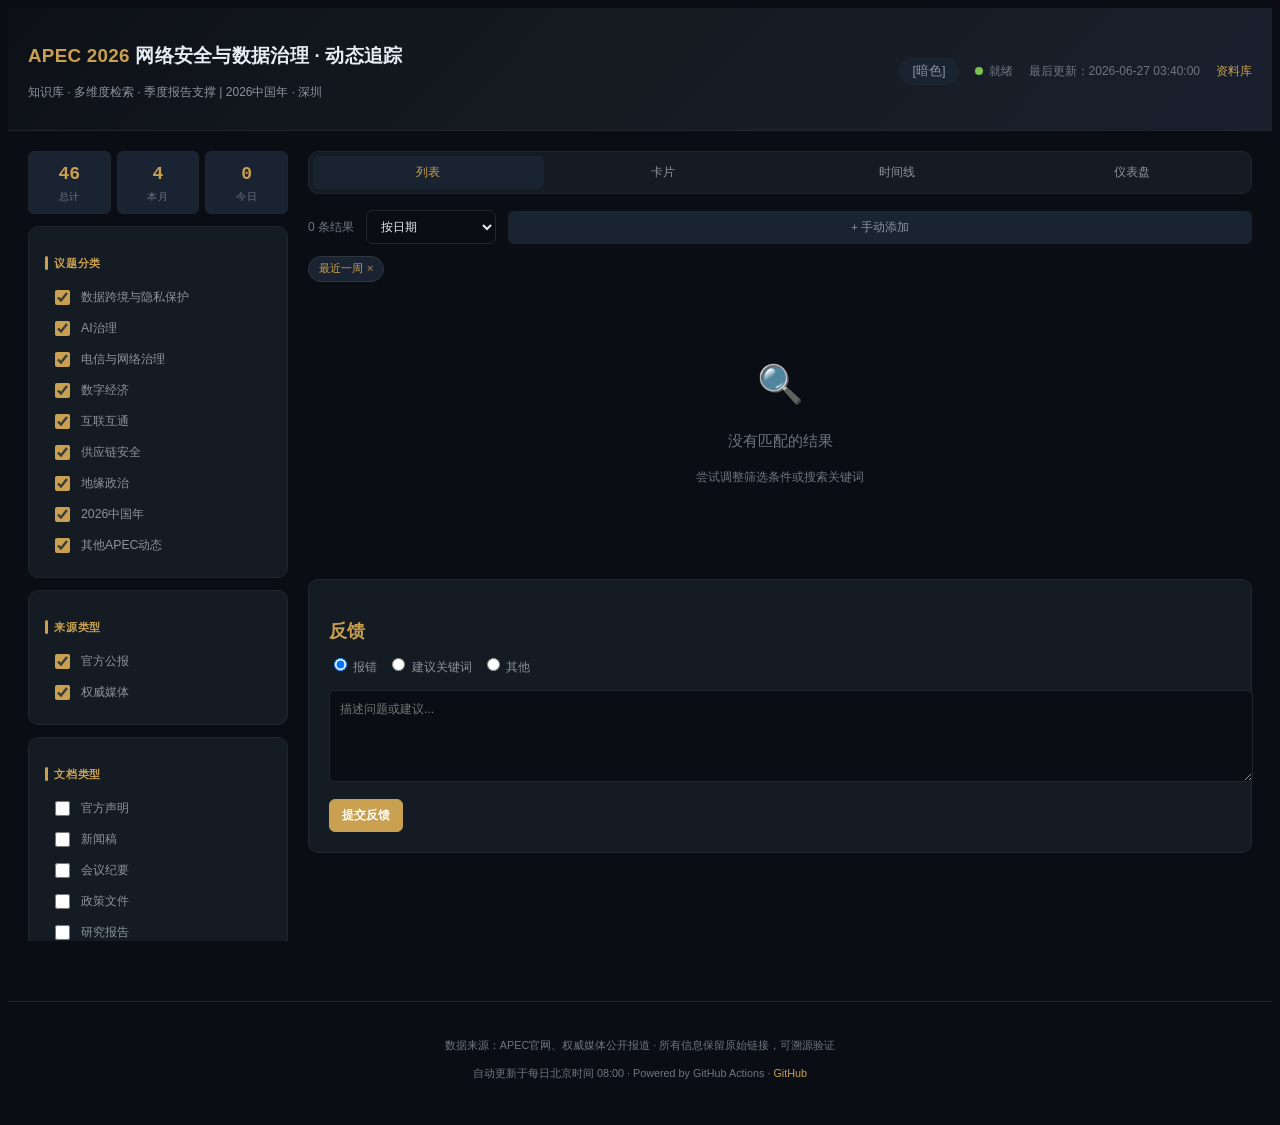
==== commit 7167f29d: "Update: 2026-06-27 [46 articles / 33 archived]" ====
--- a/index.html
+++ b/index.html
@@ -406,7 +406,7 @@
 <script>
 (function(){var t=document.getElementById("themeToggle");var h=document.documentElement;var s=localStorage.getItem("apec-theme")||"dark";function st(v){h.setAttribute("data-theme",v);t.textContent=v==="dark"?"[暗色]":"[日间]";localStorage.setItem("apec-theme",v)}st(s);t.onclick=function(){st(h.getAttribute("data-theme")==="dark"?"light":"dark")}})();
 </script>
-<script>window.__APEC_DATA__ = {"last_updated": "2026-06-26 03:57:13", "timezone": "Asia/Shanghai", "total_articles": 46, "today_count": 0, "monthly_count": 4, "articles": [{"title": "Research on Fertility Cost Wins 2026 APEC Research Prize", "url": "https://www.apec.org/press/news-releases/2026/0615_HWHE", "source": "APEC官网", "source_type": "官方公报", "date": "2026-06-16", "summary": "APEC Policy Partnership on Women and the Economy", "categories": ["其他APEC动态"], "doc_type": ["policy_document", "academic"], "apec_bodies": [], "geo_focus": ["regional"], "policy_tags": [], "relevance": 45, "notes": "", "starred": false}, {"title": "2026 APEC Healthy Women Healthy Economy Research Prize Winner", "url": "https://www.apec.org/press/videos/2026/2026-apec-healthy-women-healthy-economy-research-prize-winner", "source": "APEC官网", "source_type": "官方公报", "date": "2026-06-16", "summary": "", "categories": ["其他APEC动态"], "doc_type": ["academic"], "apec_bodies": [], "geo_focus": ["regional"], "policy_tags": [], "relevance": 45, "notes": "", "starred": false}, {"title": "Chinese Taipei Contributes USD1.5 Million to APEC’s First Healthcare Sub-Fund", "url": "https://www.apec.org/press/news-releases/2026/0608_CTMOU", "source": "APEC官网", "source_type": "官方公报", "date": "2026-06-08", "summary": "APEC Secretariat", "categories": ["其他APEC动态"], "doc_type": ["media_report"], "apec_bodies": [], "geo_focus": ["china"], "policy_tags": [], "relevance": 45, "notes": "", "starred": false}, {"title": "How Digital Traceability is Supporting Trade Across APEC", "url": "https://www.apec.org/press/videos/2026/how-digital-traceability-is-supporting-trade-across-apec", "source": "APEC官网", "source_type": "官方公报", "date": "2026-06-08", "summary": "", "categories": ["其他APEC动态"], "doc_type": ["media_report"], "apec_bodies": [], "geo_focus": ["regional"], "policy_tags": [], "relevance": 45, "notes": "", "starred": false}, {"title": "Japan Contributes JPY90.1 Million to Advance Clean Energy Cooperation Across APEC", "url": "https://www.apec.org/press/news-releases/2026/0529_JapanMOU", "source": "APEC官网", "source_type": "官方公报", "date": "2026-05-29", "summary": "APEC Secretariat", "categories": ["其他APEC动态"], "doc_type": ["media_report"], "apec_bodies": [], "geo_focus": ["japan"], "policy_tags": [], "relevance": 45, "notes": "", "starred": false}, {"title": "APEC Trade Ministers Issue Joint Statement", "url": "https://www.apec.org/press/news-releases/2026/0523_MRT_Statement", "source": "APEC官网", "source_type": "官方公报", "date": "2026-05-23", "summary": "APEC Ministers Responsible for Trade Meeting", "categories": ["地缘政治"], "doc_type": ["official_statement", "meeting_minutes"], "apec_bodies": ["MRT"], "geo_focus": ["regional"], "policy_tags": [], "relevance": 70, "notes": "", "starred": false}, {"title": "APEC Ministers Chart Course for Open Trade Amid Rising Protectionism", "url": "https://www.apec.org/press/news-releases/2026/0522_MRT", "source": "APEC官网", "source_type": "官方公报", "date": "2026-05-22", "summary": "Ministers Responsible for Trade Meeting", "categories": ["地缘政治"], "doc_type": ["meeting_minutes"], "apec_bodies": ["MRT", "CTI"], "geo_focus": ["regional"], "policy_tags": [], "relevance": 55, "notes": "", "starred": false}, {"title": "APEC at a Crossroads: Resilience Under Pressure", "url": "https://www.apec.org/press/blogs/2026/apec-at-a-crossroad--resilience-under-pressure", "source": "APEC官网", "source_type": "官方公报", "date": "2026-05-22", "summary": "Rhea Crisologo Hernando, Eldo Simanjuntak and Carlos Kuriyama", "categories": ["供应链安全"], "doc_type": ["media_report"], "apec_bodies": [], "geo_focus": ["regional"], "policy_tags": [], "relevance": 55, "notes": "", "starred": false}, {"title": "APEC Sees Moderating Growth Amid Rising Energy Costs and Supply Chain Pressures", "url": "https://www.apec.org/press/news-releases/2026/0521_ARTASOM2", "source": "APEC官网", "source_type": "官方公报", "date": "2026-05-21", "summary": "APEC Policy Support Unit", "categories": ["供应链安全"], "doc_type": ["policy_document"], "apec_bodies": [], "geo_focus": ["regional"], "policy_tags": [], "relevance": 55, "notes": "", "starred": false}, {"title": "Regional Cooperation Efforts Focus on Delivering Practical Benefits", "url": "https://www.apec.org/press/news-releases/2026/0520_SCE", "source": "APEC??", "source_type": "????", "date": "2026-05-20", "summary": "SCE meeting during SOM2 focused on translating APEC's economic and technical cooperation agenda into concrete capacity building projects and measurable outcomes for member economies.", "categories": ["????"], "doc_type": ["meeting_minutes"], "apec_bodies": ["SCE"], "geo_focus": ["regional"], "policy_tags": [], "relevance": 60, "notes": "", "starred": false}, {"title": "Senior Officials Advance Trade, Connectivity, Innovation and Development Agenda", "url": "https://www.apec.org/press/news-releases/2026/0519_SOM2", "source": "APEC官网", "source_type": "官方公报", "date": "2026-05-19", "summary": "APEC Senior Officials’ Meeting", "categories": ["互联互通"], "doc_type": ["meeting_minutes"], "apec_bodies": ["SOM", "CTI"], "geo_focus": ["regional"], "policy_tags": [], "relevance": 55, "notes": "", "starred": false}, {"title": "Chair’s Statement on the APEC Women and the Economy Forum", "url": "https://www.apec.org/press/news-releases/2026/chair-s-statement-on-the-apec-women-and-the-economy-forum", "source": "APEC官网", "source_type": "官方公报", "date": "2026-05-17", "summary": "High-Level Dialogue on Women and the Economy", "categories": ["其他APEC动态"], "doc_type": ["media_report"], "apec_bodies": [], "geo_focus": ["regional"], "policy_tags": [], "relevance": 60, "notes": "", "starred": false}, {"title": "APEC Advances Trade Agenda Ahead of Ministers’ Meeting in Suzhou", "url": "https://www.apec.org/press/news-releases/2026/0517_CTI", "source": "APEC官网", "source_type": "官方公报", "date": "2026-05-17", "summary": "Committee on Trade and Investment", "categories": ["其他APEC动态"], "doc_type": ["meeting_minutes"], "apec_bodies": ["CTI"], "geo_focus": ["regional"], "policy_tags": [], "relevance": 45, "notes": "", "starred": false}, {"title": "Preparing for What’s Next: A Tiered Approach to Growth in APEC", "url": "https://www.apec.org/press/blogs/2026/preparing-for-what-s-next--a-tiered-approach-to-growth-in-apec", "source": "APEC官网", "source_type": "官方公报", "date": "2026-05-16", "summary": "Rhea Crisologo Hernando", "categories": ["其他APEC动态"], "doc_type": ["media_report"], "apec_bodies": [], "geo_focus": ["regional"], "policy_tags": [], "relevance": 45, "notes": "", "starred": false}, {"title": "APEC Economies Push to Break Barriers, Expand Opportunities for Women", "url": "https://www.apec.org/press/news-releases/2026/0516_HLPDWE", "source": "APEC官网", "source_type": "官方公报", "date": "2026-05-16", "summary": "High-Level Policy Dialogue on Women and the Economy", "categories": ["其他APEC动态"], "doc_type": ["policy_document"], "apec_bodies": [], "geo_focus": ["regional"], "policy_tags": [], "relevance": 45, "notes": "", "starred": false}, {"title": "APMEN: Public-Private Dialogue on Advancing Trade Facilitation & Supply Chain Connectivity through Eport", "url": "https://www.apec.org/press/photos/2026/apmen--public-private-dialogue-on-advancing-trade-facilitation---supply-chain-connectivity-through-eport", "source": "APEC官网", "source_type": "官方公报", "date": "2026-05-15", "summary": "", "categories": ["互联互通", "供应链安全", "地缘政治"], "doc_type": ["media_report"], "apec_bodies": ["CTI"], "geo_focus": ["regional"], "policy_tags": [], "relevance": 45, "notes": "", "starred": false}, {"title": "CTI: FTAAP Dialogue", "url": "https://www.apec.org/press/photos/2026/cti--ftaap-dialogue", "source": "APEC官网", "source_type": "官方公报", "date": "2026-05-15", "summary": "", "categories": ["地缘政治"], "doc_type": ["media_report"], "apec_bodies": ["CTI"], "geo_focus": ["regional"], "policy_tags": ["FTAAP"], "relevance": 15, "notes": "", "starred": false}, {"title": "Women at the Centre of APEC's Digital and Green Ambitions", "url": "https://www.apec.org/press/news-releases/2026/0514_PPWEPlen", "source": "APEC官网", "source_type": "官方公报", "date": "2026-05-14", "summary": "APEC Policy Partnership on Women and the Economy", "categories": ["其他APEC动态"], "doc_type": ["policy_document"], "apec_bodies": [], "geo_focus": ["regional"], "policy_tags": [], "relevance": 45, "notes": "", "starred": false}, {"title": "APEC Strengthens Regional Cooperation to Maintain Food Safety and Keep Trade Flowing", "url": "https://www.apec.org/press/news-releases/2026/0513_SCSCFSCF", "source": "APEC官网", "source_type": "官方公报", "date": "2026-05-14", "summary": "APEC Sub-Committee on Standards and Conformance", "categories": ["其他APEC动态"], "doc_type": ["regulation"], "apec_bodies": [], "geo_focus": ["regional"], "policy_tags": [], "relevance": 45, "notes": "", "starred": false}, {"title": "TELWG: CISG Meeting", "url": "https://www.apec.org/press/photos/2026/telwg--cisg-meeting", "source": "APEC官网", "source_type": "官方公报", "date": "2026-05-14", "summary": "", "categories": ["电信与网络治理", "2026中国年"], "doc_type": ["meeting_minutes"], "apec_bodies": ["TELWG"], "geo_focus": ["regional"], "policy_tags": [], "relevance": 30, "notes": "", "starred": false}, {"title": "Economies Deepen ICT Cooperation as Artificial Intelligence Adoption Accelerates", "url": "https://www.apec.org/press/news-releases/2026/0513_TELWG", "source": "APEC官网", "source_type": "官方公报", "date": "2026-05-13", "summary": "Telecommunications and Information Working Group", "categories": ["AI治理"], "doc_type": ["media_report"], "apec_bodies": [], "geo_focus": ["regional"], "policy_tags": [], "relevance": 15, "notes": "", "starred": false}, {"title": "TELWG: Roundtable on AI Integration and Application", "url": "https://www.apec.org/press/photos/2026/telwg--roundtable-on-ai-integration-and-application", "source": "APEC官网", "source_type": "官方公报", "date": "2026-05-13", "summary": "", "categories": ["电信与网络治理", "2026中国年"], "doc_type": ["media_report"], "apec_bodies": ["TELWG"], "geo_focus": ["regional"], "policy_tags": [], "relevance": 30, "notes": "", "starred": false}, {"title": "TELWG: DPSG Meeting", "url": "https://www.apec.org/press/photos/2026/telwg--dpsg-meeting", "source": "APEC官网", "source_type": "官方公报", "date": "2026-05-12", "summary": "", "categories": ["电信与网络治理", "2026中国年"], "doc_type": ["meeting_minutes"], "apec_bodies": ["TELWG", "DPS"], "geo_focus": ["regional"], "policy_tags": [], "relevance": 30, "notes": "", "starred": false}, {"title": "Driving the Next Era of Intelligent Mobility", "url": "https://www.apec.org/press/news-releases/2026/1205_ADwkshp", "source": "APEC??", "source_type": "????", "date": "2026-05-12", "summary": "APEC workshop on AI-empowered automotive industry explored intelligent mobility, digital transformation pathways, and cross-border data challenges for connected vehicles.", "categories": ["AI??", "????"], "doc_type": ["meeting_minutes"], "apec_bodies": ["AD"], "geo_focus": ["regional"], "policy_tags": ["AI_Governance"], "relevance": 65, "notes": "AI??????????????????", "starred": false}, {"title": "APEC Strengthens Regional Cooperation in Shanghai Amid Growing Trade Uncertainty", "url": "https://www.apec.org/press/news-releases/2026/1105_som2", "source": "APEC官网", "source_type": "官方公报", "date": "2026-05-11", "summary": "APEC Secretariat", "categories": ["电信与网络治理", "2026中国年"], "doc_type": ["media_report"], "apec_bodies": [], "geo_focus": ["china"], "policy_tags": [], "relevance": 70, "notes": "", "starred": false}, {"title": "AD: APEC Workshop on AI-Empowered Automotive Industry Ecosystem Cooperation", "url": "https://www.apec.org/press/photos/2026/ad--apec-workshop-on-ai-empowered-automotive-industry-ecosystem-cooperation", "source": "APEC官网", "source_type": "官方公报", "date": "2026-05-11", "summary": "", "categories": ["其他APEC动态"], "doc_type": ["media_report"], "apec_bodies": [], "geo_focus": ["regional"], "policy_tags": [], "relevance": 45, "notes": "", "starred": false}, {"title": "AD: Workshop on Automotive Industry Digital Transformation Paths, Tools and Best Practice", "url": "https://www.apec.org/press/photos/2026/ad--workshop-on-automotive-industry-digital-transformation-paths--tools-and-best-practice", "source": "APEC官网", "source_type": "官方公报", "date": "2026-05-11", "summary": "", "categories": ["数字经济"], "doc_type": ["regulation"], "apec_bodies": ["CTI"], "geo_focus": ["regional"], "policy_tags": [], "relevance": 15, "notes": "", "starred": false}, {"title": "TELWG: HoD & Executive Committee Meeting, Plenary", "url": "https://www.apec.org/press/photos/2026/telwg--hod---executive-committee-meeting--plenary", "source": "APEC官网", "source_type": "官方公报", "date": "2026-05-11", "summary": "", "categories": ["电信与网络治理", "2026中国年"], "doc_type": ["meeting_minutes"], "apec_bodies": ["TELWG"], "geo_focus": ["regional"], "policy_tags": [], "relevance": 30, "notes": "", "starred": false}, {"title": "Business Leaders Call for Urgent Action to Restore Trade Stability and Growth Across the Asia-Pacific", "url": "https://www.apec.org/press/news-releases/2026/2904_ABAC2", "source": "APEC??", "source_type": "????", "date": "2026-04-28", "summary": "ABAC II meeting: APEC Business Advisory Council urged member economies to take urgent action against rising protectionism, calling for trade facilitation, digital standards convergence, and supply chain resilience.", "categories": ["????", "?????", "????"], "doc_type": ["official_statement"], "apec_bodies": ["ABAC"], "geo_focus": ["regional"], "policy_tags": ["Digital_Trade", "FTAAP"], "relevance": 85, "notes": "ABAC??????????????????", "starred": true}, {"title": "Media Registration Opens for Ministers Responsible for Trade Meeting in Suzhou", "url": "https://www.apec.org/press/news-releases/2026/media-registration-opens-for-ministers-responsible-for-trade-meeting-in-suzhou", "source": "APEC官网", "source_type": "官方公报", "date": "2026-04-24", "summary": "Media registration has opened for the 2026 APEC Ministers Responsible for Trade Meeting, as preparations advance for a key ministerial platform to address evolving global trade challenges.", "categories": ["其他APEC动态"], "doc_type": ["meeting_minutes", "speech"], "apec_bodies": ["MRT"], "geo_focus": ["global"], "policy_tags": [], "relevance": 45, "notes": "", "starred": false}, {"title": "SCE: SOM Steering Committee on ECOTECH Meeting (SOM1)", "url": "https://www.apec.org/press/photos/2026/sce--som-steering-committee-on-economic-and-technical-cooperation-meeting-som12026", "source": "APEC??", "source_type": "????", "date": "2026-04-09", "summary": "The SOM Steering Committee on Economic and Technical Cooperation (SCE) met to coordinate capacity building and technical assistance programs across APEC working groups.", "categories": ["????"], "doc_type": ["meeting_minutes"], "apec_bodies": ["SCE", "SOM"], "geo_focus": ["regional"], "policy_tags": [], "relevance": 55, "notes": "", "starred": false}, {"title": "Intellectual Property Experts Align AI, Trade and Finance Agenda", "url": "https://www.apec.org/press/news-releases/2026/intellectual-property-experts-align-ai--trade-and-finance-agenda", "source": "APEC??", "source_type": "????", "date": "2026-03-11", "summary": "APEC Intellectual Property Experts Group (IPEG) met to align IP frameworks with emerging AI technologies, digital trade, and financial services across the Asia-Pacific region.", "categories": ["AI??", "????"], "doc_type": ["meeting_minutes"], "apec_bodies": [], "geo_focus": ["regional"], "policy_tags": ["AI_Governance", "Digital_Trade"], "relevance": 75, "notes": "3???????AI?????????????", "starred": false}, {"title": "Applications Open for the 2026 APEC Healthy Women Research Prize", "url": "https://www.apec.org/press/news-releases/2026/0216_hwhe", "source": "APEC官网", "source_type": "官方公报", "date": "2026-02-16", "summary": "The annual prize encourages the generation of robust women’s health data and research to inform policy and business decisions across APEC member economies.", "categories": ["其他APEC动态"], "doc_type": ["policy_document", "academic"], "apec_bodies": [], "geo_focus": ["regional"], "policy_tags": [], "relevance": 45, "notes": "", "starred": false}, {"title": "Economies Recast Investment Policy for a Changing Global Landscape", "url": "https://www.apec.org/press/news-releases/2026/economies-recast-investment-policy-for-a-changing-global-landscape", "source": "APEC官网", "source_type": "官方公报", "date": "2026-02-13", "summary": "From supply chain resilience to digital investment and sustainability, economies across the Asia-Pacific are using investment policy to recalibrate growth strategies in a more fragmented global economy.", "categories": ["供应链安全"], "doc_type": ["policy_document"], "apec_bodies": [], "geo_focus": ["global"], "policy_tags": [], "relevance": 15, "notes": "", "starred": false}, {"title": "Regional Finance Cooperation Advances Household Support, Digital Investment", "url": "https://www.apec.org/press/news-releases/2026/0212_fcbdm", "source": "APEC官网", "source_type": "官方公报", "date": "2026-02-12", "summary": "Deputies endorsed the 2026 work plan for APEC Finance Ministers Process. Outcomes from the meeting will inform discussions ahead of the APEC Finance Ministers’ Meeting, which China plans to host in October in Hong Kong, China.", "categories": ["其他APEC动态"], "doc_type": ["meeting_minutes"], "apec_bodies": [], "geo_focus": ["china"], "policy_tags": [], "relevance": 45, "notes": "", "starred": false}, {"title": "APEC Gains Momentum Amid Rising Risks: Can It Last?", "url": "https://www.apec.org/press/blogs/2026/apec-gains-momentum-amid-rising-risks--can-it-last", "source": "APEC官网", "source_type": "官方公报", "date": "2026-02-11", "summary": "The latest APEC Regional Trends Analysis (ARTA) reveals that growth is expected to remain strong through 2025. However, momentum is set to moderate in 2026 as fiscal conditions tighten and policy uncertainty lingers.", "categories": ["电信与网络治理", "地缘政治"], "doc_type": ["policy_document", "report"], "apec_bodies": [], "geo_focus": ["regional"], "policy_tags": [], "relevance": 70, "notes": "", "starred": false}, {"title": "APEC Lifts Growth Outlook as Trade Holds, AI Investment Surges", "url": "https://www.apec.org/press/news-releases/2026/apec-lifts-growth-outlook-as-trade-holds--ai-investment-surges", "source": "APEC官网", "source_type": "官方公报", "date": "2026-02-10", "summary": "Economic growth in the Asia-Pacific region is projected at 3.2 percent in 2025, with growth expected to hold at 3.1 percent in 2026.", "categories": ["其他APEC动态"], "doc_type": ["report"], "apec_bodies": [], "geo_focus": ["regional"], "policy_tags": [], "relevance": 45, "notes": "", "starred": false}, {"title": "ABAC Launches 2026 Work Program Under Theme “Openness, Connectivity, Synergy”", "url": "https://www.apec.org/press/news-releases/2026/0210_abac1", "source": "APEC官网", "source_type": "官方公报", "date": "2026-02-10", "summary": "ABAC formally launched its 2026 work program, reaffirming the Asia-Pacific business community’s commitment to open markets, deeper regional integration, and collaborative innovation as foundations for sustainable economic growth.", "categories": ["互联互通", "2026中国年"], "doc_type": ["media_report"], "apec_bodies": ["ABAC", "CTI"], "geo_focus": ["regional"], "policy_tags": [], "relevance": 30, "notes": "", "starred": false}, {"title": "Minister Wang Yi to Senior Officials: Build Asia-Pacific Community with a Shared Future", "url": "https://www.apec.org/press/news-releases/2026/0210_SOM1", "source": "APEC??", "source_type": "????", "date": "2026-02-10", "summary": "Chinese Foreign Minister Wang Yi addressed the First APEC Senior Officials' Meeting (SOM1), calling on member economies to build an Asia-Pacific community with a shared future and outlining China's priorities as APEC 2026 host.", "categories": ["????", "2026???"], "doc_type": ["official_statement"], "apec_bodies": ["SOM"], "geo_focus": ["china", "regional"], "policy_tags": [], "relevance": 95, "notes": "???SOM1????????????2026?APEC???????", "starred": true}, {"title": "SOM: 1st Senior Officials' Plenary Meeting", "url": "https://www.apec.org/press/photos/2026/som--1st-senior-officials'-plenary-meeting", "source": "APEC??", "source_type": "????", "date": "2026-02-10", "summary": "The first APEC Senior Officials' Meeting (SOM1) plenary convened to set the 2026 agenda under China's host year theme, covering trade, connectivity, innovation and sustainable development.", "categories": ["????", "2026???"], "doc_type": ["meeting_minutes"], "apec_bodies": ["SOM"], "geo_focus": ["china", "regional"], "policy_tags": [], "relevance": 75, "notes": "SOM1?????2026??????", "starred": false}, {"title": "Administrator Liu: Innovation-Led Cooperation Crucial to Reinforce Food Security", "url": "https://www.apec.org/press/news-releases/2026/administrator-liu--innovation-led-cooperation-crucial-to-reinforce-food-security", "source": "APEC官网", "source_type": "官方公报", "date": "2026-02-08", "summary": "Closing the gap between policy commitments and real-world food system resilience is emerging as a priority for APEC economies", "categories": ["供应链安全"], "doc_type": ["policy_document"], "apec_bodies": [], "geo_focus": ["regional"], "policy_tags": [], "relevance": 55, "notes": "", "starred": false}, {"title": "CTI: Committee on Trade and Investment Plenary (SOM1)", "url": "https://www.apec.org/press/photos/2026/cti--committee-on-trade-and-investment-plenary", "source": "APEC??", "source_type": "????", "date": "2026-02-08", "summary": "APEC Committee on Trade and Investment held its first plenary meeting of 2026 during the SOM1 cluster, discussing trade facilitation, digital trade rules, and FTAAP progress.", "categories": ["????", "????"], "doc_type": ["meeting_minutes"], "apec_bodies": ["CTI"], "geo_focus": ["regional"], "policy_tags": ["FTAAP", "Digital_Trade"], "relevance": 70, "notes": "SOM1??CTI????????????FTAAP??", "starred": false}, {"title": "Food Security Takes a Practical Turn", "url": "https://www.apec.org/press/news-releases/2026/food-security-takes-a-practical-turn", "source": "APEC??", "source_type": "????", "date": "2026-02-08", "summary": "APEC economies shift from policy commitments to actionable frameworks on food security, focusing on innovation-led agricultural cooperation and supply chain resilience.", "categories": ["?????"], "doc_type": ["media_report"], "apec_bodies": [], "geo_focus": ["regional"], "policy_tags": [], "relevance": 50, "notes": "", "starred": false}, {"title": "EC: Economic Committee Plenary (SOM1)", "url": "https://www.apec.org/press/photos/2026/ec--economic-committee-plenary", "source": "APEC??", "source_type": "????", "date": "2026-02-08", "summary": "APEC Economic Committee held its plenary during SOM1, focusing on structural reform, ease of doing business, and digital economy regulatory cooperation.", "categories": ["????", "????"], "doc_type": ["meeting_minutes"], "apec_bodies": [], "geo_focus": ["regional"], "policy_tags": [], "relevance": 60, "notes": "", "starred": false}, {"title": "APEC Health Officials Chart 2026 Health Priorities", "url": "https://www.apec.org/press/news-releases/2026/apec-health-officials-chart-2026-health-priorities", "source": "APEC官网", "source_type": "官方公报", "date": "2026-02-05", "summary": "Health officials sharpened their focus on health systems as an economic variable.", "categories": ["其他APEC动态"], "doc_type": ["media_report"], "apec_bodies": [], "geo_focus": ["usa"], "policy_tags": [], "relevance": 45, "notes": "", "starred": false}, {"title": "APEC Regional Trends Analysis, May 2026", "url": "https://www.apec.org/publications/2026/05/apec-regional-trends-analysis--may-2026", "source": "APEC官网", "source_type": "官方公报", "date": "2026-01-01", "summary": "", "categories": ["地缘政治"], "doc_type": ["report"], "apec_bodies": [], "geo_focus": ["regional"], "policy_tags": [], "relevance": 55, "notes": "", "starred": false}]};</script>
+<script>window.__APEC_DATA__ = {"last_updated": "2026-06-27 03:40:00", "timezone": "Asia/Shanghai", "total_articles": 46, "today_count": 0, "monthly_count": 4, "articles": [{"title": "Research on Fertility Cost Wins 2026 APEC Research Prize", "url": "https://www.apec.org/press/news-releases/2026/0615_HWHE", "source": "APEC官网", "source_type": "官方公报", "date": "2026-06-16", "summary": "APEC Policy Partnership on Women and the Economy", "categories": ["其他APEC动态"], "doc_type": ["policy_document", "academic"], "apec_bodies": [], "geo_focus": ["regional"], "policy_tags": [], "relevance": 45, "notes": "", "starred": false}, {"title": "2026 APEC Healthy Women Healthy Economy Research Prize Winner", "url": "https://www.apec.org/press/videos/2026/2026-apec-healthy-women-healthy-economy-research-prize-winner", "source": "APEC官网", "source_type": "官方公报", "date": "2026-06-16", "summary": "", "categories": ["其他APEC动态"], "doc_type": ["academic"], "apec_bodies": [], "geo_focus": ["regional"], "policy_tags": [], "relevance": 45, "notes": "", "starred": false}, {"title": "Chinese Taipei Contributes USD1.5 Million to APEC’s First Healthcare Sub-Fund", "url": "https://www.apec.org/press/news-releases/2026/0608_CTMOU", "source": "APEC官网", "source_type": "官方公报", "date": "2026-06-08", "summary": "APEC Secretariat", "categories": ["其他APEC动态"], "doc_type": ["media_report"], "apec_bodies": [], "geo_focus": ["china"], "policy_tags": [], "relevance": 45, "notes": "", "starred": false}, {"title": "How Digital Traceability is Supporting Trade Across APEC", "url": "https://www.apec.org/press/videos/2026/how-digital-traceability-is-supporting-trade-across-apec", "source": "APEC官网", "source_type": "官方公报", "date": "2026-06-08", "summary": "", "categories": ["其他APEC动态"], "doc_type": ["media_report"], "apec_bodies": [], "geo_focus": ["regional"], "policy_tags": [], "relevance": 45, "notes": "", "starred": false}, {"title": "Japan Contributes JPY90.1 Million to Advance Clean Energy Cooperation Across APEC", "url": "https://www.apec.org/press/news-releases/2026/0529_JapanMOU", "source": "APEC官网", "source_type": "官方公报", "date": "2026-05-29", "summary": "APEC Secretariat", "categories": ["其他APEC动态"], "doc_type": ["media_report"], "apec_bodies": [], "geo_focus": ["japan"], "policy_tags": [], "relevance": 45, "notes": "", "starred": false}, {"title": "APEC Trade Ministers Issue Joint Statement", "url": "https://www.apec.org/press/news-releases/2026/0523_MRT_Statement", "source": "APEC官网", "source_type": "官方公报", "date": "2026-05-23", "summary": "APEC Ministers Responsible for Trade Meeting", "categories": ["地缘政治"], "doc_type": ["official_statement", "meeting_minutes"], "apec_bodies": ["MRT"], "geo_focus": ["regional"], "policy_tags": [], "relevance": 70, "notes": "", "starred": false}, {"title": "APEC Ministers Chart Course for Open Trade Amid Rising Protectionism", "url": "https://www.apec.org/press/news-releases/2026/0522_MRT", "source": "APEC官网", "source_type": "官方公报", "date": "2026-05-22", "summary": "Ministers Responsible for Trade Meeting", "categories": ["地缘政治"], "doc_type": ["meeting_minutes"], "apec_bodies": ["MRT", "CTI"], "geo_focus": ["regional"], "policy_tags": [], "relevance": 55, "notes": "", "starred": false}, {"title": "APEC at a Crossroads: Resilience Under Pressure", "url": "https://www.apec.org/press/blogs/2026/apec-at-a-crossroad--resilience-under-pressure", "source": "APEC官网", "source_type": "官方公报", "date": "2026-05-22", "summary": "Rhea Crisologo Hernando, Eldo Simanjuntak and Carlos Kuriyama", "categories": ["供应链安全"], "doc_type": ["media_report"], "apec_bodies": [], "geo_focus": ["regional"], "policy_tags": [], "relevance": 55, "notes": "", "starred": false}, {"title": "APEC Sees Moderating Growth Amid Rising Energy Costs and Supply Chain Pressures", "url": "https://www.apec.org/press/news-releases/2026/0521_ARTASOM2", "source": "APEC官网", "source_type": "官方公报", "date": "2026-05-21", "summary": "APEC Policy Support Unit", "categories": ["供应链安全"], "doc_type": ["policy_document"], "apec_bodies": [], "geo_focus": ["regional"], "policy_tags": [], "relevance": 55, "notes": "", "starred": false}, {"title": "Regional Cooperation Efforts Focus on Delivering Practical Benefits", "url": "https://www.apec.org/press/news-releases/2026/0520_SCE", "source": "APEC??", "source_type": "????", "date": "2026-05-20", "summary": "SCE meeting during SOM2 focused on translating APEC's economic and technical cooperation agenda into concrete capacity building projects and measurable outcomes for member economies.", "categories": ["????"], "doc_type": ["meeting_minutes"], "apec_bodies": ["SCE"], "geo_focus": ["regional"], "policy_tags": [], "relevance": 60, "notes": "", "starred": false}, {"title": "Senior Officials Advance Trade, Connectivity, Innovation and Development Agenda", "url": "https://www.apec.org/press/news-releases/2026/0519_SOM2", "source": "APEC官网", "source_type": "官方公报", "date": "2026-05-19", "summary": "APEC Senior Officials’ Meeting", "categories": ["互联互通"], "doc_type": ["meeting_minutes"], "apec_bodies": ["SOM", "CTI"], "geo_focus": ["regional"], "policy_tags": [], "relevance": 55, "notes": "", "starred": false}, {"title": "Chair’s Statement on the APEC Women and the Economy Forum", "url": "https://www.apec.org/press/news-releases/2026/chair-s-statement-on-the-apec-women-and-the-economy-forum", "source": "APEC官网", "source_type": "官方公报", "date": "2026-05-17", "summary": "High-Level Dialogue on Women and the Economy", "categories": ["其他APEC动态"], "doc_type": ["media_report"], "apec_bodies": [], "geo_focus": ["regional"], "policy_tags": [], "relevance": 60, "notes": "", "starred": false}, {"title": "APEC Advances Trade Agenda Ahead of Ministers’ Meeting in Suzhou", "url": "https://www.apec.org/press/news-releases/2026/0517_CTI", "source": "APEC官网", "source_type": "官方公报", "date": "2026-05-17", "summary": "Committee on Trade and Investment", "categories": ["其他APEC动态"], "doc_type": ["meeting_minutes"], "apec_bodies": ["CTI"], "geo_focus": ["regional"], "policy_tags": [], "relevance": 45, "notes": "", "starred": false}, {"title": "Preparing for What’s Next: A Tiered Approach to Growth in APEC", "url": "https://www.apec.org/press/blogs/2026/preparing-for-what-s-next--a-tiered-approach-to-growth-in-apec", "source": "APEC官网", "source_type": "官方公报", "date": "2026-05-16", "summary": "Rhea Crisologo Hernando", "categories": ["其他APEC动态"], "doc_type": ["media_report"], "apec_bodies": [], "geo_focus": ["regional"], "policy_tags": [], "relevance": 45, "notes": "", "starred": false}, {"title": "APEC Economies Push to Break Barriers, Expand Opportunities for Women", "url": "https://www.apec.org/press/news-releases/2026/0516_HLPDWE", "source": "APEC官网", "source_type": "官方公报", "date": "2026-05-16", "summary": "High-Level Policy Dialogue on Women and the Economy", "categories": ["其他APEC动态"], "doc_type": ["policy_document"], "apec_bodies": [], "geo_focus": ["regional"], "policy_tags": [], "relevance": 45, "notes": "", "starred": false}, {"title": "APMEN: Public-Private Dialogue on Advancing Trade Facilitation & Supply Chain Connectivity through Eport", "url": "https://www.apec.org/press/photos/2026/apmen--public-private-dialogue-on-advancing-trade-facilitation---supply-chain-connectivity-through-eport", "source": "APEC官网", "source_type": "官方公报", "date": "2026-05-15", "summary": "", "categories": ["互联互通", "供应链安全", "地缘政治"], "doc_type": ["media_report"], "apec_bodies": ["CTI"], "geo_focus": ["regional"], "policy_tags": [], "relevance": 45, "notes": "", "starred": false}, {"title": "CTI: FTAAP Dialogue", "url": "https://www.apec.org/press/photos/2026/cti--ftaap-dialogue", "source": "APEC官网", "source_type": "官方公报", "date": "2026-05-15", "summary": "", "categories": ["地缘政治"], "doc_type": ["media_report"], "apec_bodies": ["CTI"], "geo_focus": ["regional"], "policy_tags": ["FTAAP"], "relevance": 15, "notes": "", "starred": false}, {"title": "Women at the Centre of APEC's Digital and Green Ambitions", "url": "https://www.apec.org/press/news-releases/2026/0514_PPWEPlen", "source": "APEC官网", "source_type": "官方公报", "date": "2026-05-14", "summary": "APEC Policy Partnership on Women and the Economy", "categories": ["其他APEC动态"], "doc_type": ["policy_document"], "apec_bodies": [], "geo_focus": ["regional"], "policy_tags": [], "relevance": 45, "notes": "", "starred": false}, {"title": "APEC Strengthens Regional Cooperation to Maintain Food Safety and Keep Trade Flowing", "url": "https://www.apec.org/press/news-releases/2026/0513_SCSCFSCF", "source": "APEC官网", "source_type": "官方公报", "date": "2026-05-14", "summary": "APEC Sub-Committee on Standards and Conformance", "categories": ["其他APEC动态"], "doc_type": ["regulation"], "apec_bodies": [], "geo_focus": ["regional"], "policy_tags": [], "relevance": 45, "notes": "", "starred": false}, {"title": "TELWG: CISG Meeting", "url": "https://www.apec.org/press/photos/2026/telwg--cisg-meeting", "source": "APEC官网", "source_type": "官方公报", "date": "2026-05-14", "summary": "", "categories": ["电信与网络治理", "2026中国年"], "doc_type": ["meeting_minutes"], "apec_bodies": ["TELWG"], "geo_focus": ["regional"], "policy_tags": [], "relevance": 30, "notes": "", "starred": false}, {"title": "Economies Deepen ICT Cooperation as Artificial Intelligence Adoption Accelerates", "url": "https://www.apec.org/press/news-releases/2026/0513_TELWG", "source": "APEC官网", "source_type": "官方公报", "date": "2026-05-13", "summary": "Telecommunications and Information Working Group", "categories": ["AI治理"], "doc_type": ["media_report"], "apec_bodies": [], "geo_focus": ["regional"], "policy_tags": [], "relevance": 15, "notes": "", "starred": false}, {"title": "TELWG: Roundtable on AI Integration and Application", "url": "https://www.apec.org/press/photos/2026/telwg--roundtable-on-ai-integration-and-application", "source": "APEC官网", "source_type": "官方公报", "date": "2026-05-13", "summary": "", "categories": ["电信与网络治理", "2026中国年"], "doc_type": ["media_report"], "apec_bodies": ["TELWG"], "geo_focus": ["regional"], "policy_tags": [], "relevance": 30, "notes": "", "starred": false}, {"title": "TELWG: DPSG Meeting", "url": "https://www.apec.org/press/photos/2026/telwg--dpsg-meeting", "source": "APEC官网", "source_type": "官方公报", "date": "2026-05-12", "summary": "", "categories": ["电信与网络治理", "2026中国年"], "doc_type": ["meeting_minutes"], "apec_bodies": ["TELWG", "DPS"], "geo_focus": ["regional"], "policy_tags": [], "relevance": 30, "notes": "", "starred": false}, {"title": "Driving the Next Era of Intelligent Mobility", "url": "https://www.apec.org/press/news-releases/2026/1205_ADwkshp", "source": "APEC??", "source_type": "????", "date": "2026-05-12", "summary": "APEC workshop on AI-empowered automotive industry explored intelligent mobility, digital transformation pathways, and cross-border data challenges for connected vehicles.", "categories": ["AI??", "????"], "doc_type": ["meeting_minutes"], "apec_bodies": ["AD"], "geo_focus": ["regional"], "policy_tags": ["AI_Governance"], "relevance": 65, "notes": "AI??????????????????", "starred": false}, {"title": "APEC Strengthens Regional Cooperation in Shanghai Amid Growing Trade Uncertainty", "url": "https://www.apec.org/press/news-releases/2026/1105_som2", "source": "APEC官网", "source_type": "官方公报", "date": "2026-05-11", "summary": "APEC Secretariat", "categories": ["电信与网络治理", "2026中国年"], "doc_type": ["media_report"], "apec_bodies": [], "geo_focus": ["china"], "policy_tags": [], "relevance": 70, "notes": "", "starred": false}, {"title": "AD: APEC Workshop on AI-Empowered Automotive Industry Ecosystem Cooperation", "url": "https://www.apec.org/press/photos/2026/ad--apec-workshop-on-ai-empowered-automotive-industry-ecosystem-cooperation", "source": "APEC官网", "source_type": "官方公报", "date": "2026-05-11", "summary": "", "categories": ["其他APEC动态"], "doc_type": ["media_report"], "apec_bodies": [], "geo_focus": ["regional"], "policy_tags": [], "relevance": 45, "notes": "", "starred": false}, {"title": "AD: Workshop on Automotive Industry Digital Transformation Paths, Tools and Best Practice", "url": "https://www.apec.org/press/photos/2026/ad--workshop-on-automotive-industry-digital-transformation-paths--tools-and-best-practice", "source": "APEC官网", "source_type": "官方公报", "date": "2026-05-11", "summary": "", "categories": ["数字经济"], "doc_type": ["regulation"], "apec_bodies": ["CTI"], "geo_focus": ["regional"], "policy_tags": [], "relevance": 15, "notes": "", "starred": false}, {"title": "TELWG: HoD & Executive Committee Meeting, Plenary", "url": "https://www.apec.org/press/photos/2026/telwg--hod---executive-committee-meeting--plenary", "source": "APEC官网", "source_type": "官方公报", "date": "2026-05-11", "summary": "", "categories": ["电信与网络治理", "2026中国年"], "doc_type": ["meeting_minutes"], "apec_bodies": ["TELWG"], "geo_focus": ["regional"], "policy_tags": [], "relevance": 30, "notes": "", "starred": false}, {"title": "Business Leaders Call for Urgent Action to Restore Trade Stability and Growth Across the Asia-Pacific", "url": "https://www.apec.org/press/news-releases/2026/2904_ABAC2", "source": "APEC??", "source_type": "????", "date": "2026-04-28", "summary": "ABAC II meeting: APEC Business Advisory Council urged member economies to take urgent action against rising protectionism, calling for trade facilitation, digital standards convergence, and supply chain resilience.", "categories": ["????", "?????", "????"], "doc_type": ["official_statement"], "apec_bodies": ["ABAC"], "geo_focus": ["regional"], "policy_tags": ["Digital_Trade", "FTAAP"], "relevance": 85, "notes": "ABAC??????????????????", "starred": true}, {"title": "Media Registration Opens for Ministers Responsible for Trade Meeting in Suzhou", "url": "https://www.apec.org/press/news-releases/2026/media-registration-opens-for-ministers-responsible-for-trade-meeting-in-suzhou", "source": "APEC官网", "source_type": "官方公报", "date": "2026-04-24", "summary": "Media registration has opened for the 2026 APEC Ministers Responsible for Trade Meeting, as preparations advance for a key ministerial platform to address evolving global trade challenges.", "categories": ["其他APEC动态"], "doc_type": ["meeting_minutes", "speech"], "apec_bodies": ["MRT"], "geo_focus": ["global"], "policy_tags": [], "relevance": 45, "notes": "", "starred": false}, {"title": "SCE: SOM Steering Committee on ECOTECH Meeting (SOM1)", "url": "https://www.apec.org/press/photos/2026/sce--som-steering-committee-on-economic-and-technical-cooperation-meeting-som12026", "source": "APEC??", "source_type": "????", "date": "2026-04-09", "summary": "The SOM Steering Committee on Economic and Technical Cooperation (SCE) met to coordinate capacity building and technical assistance programs across APEC working groups.", "categories": ["????"], "doc_type": ["meeting_minutes"], "apec_bodies": ["SCE", "SOM"], "geo_focus": ["regional"], "policy_tags": [], "relevance": 55, "notes": "", "starred": false}, {"title": "Intellectual Property Experts Align AI, Trade and Finance Agenda", "url": "https://www.apec.org/press/news-releases/2026/intellectual-property-experts-align-ai--trade-and-finance-agenda", "source": "APEC??", "source_type": "????", "date": "2026-03-11", "summary": "APEC Intellectual Property Experts Group (IPEG) met to align IP frameworks with emerging AI technologies, digital trade, and financial services across the Asia-Pacific region.", "categories": ["AI??", "????"], "doc_type": ["meeting_minutes"], "apec_bodies": [], "geo_focus": ["regional"], "policy_tags": ["AI_Governance", "Digital_Trade"], "relevance": 75, "notes": "3???????AI?????????????", "starred": false}, {"title": "Applications Open for the 2026 APEC Healthy Women Research Prize", "url": "https://www.apec.org/press/news-releases/2026/0216_hwhe", "source": "APEC官网", "source_type": "官方公报", "date": "2026-02-16", "summary": "The annual prize encourages the generation of robust women’s health data and research to inform policy and business decisions across APEC member economies.", "categories": ["其他APEC动态"], "doc_type": ["policy_document", "academic"], "apec_bodies": [], "geo_focus": ["regional"], "policy_tags": [], "relevance": 45, "notes": "", "starred": false}, {"title": "Economies Recast Investment Policy for a Changing Global Landscape", "url": "https://www.apec.org/press/news-releases/2026/economies-recast-investment-policy-for-a-changing-global-landscape", "source": "APEC官网", "source_type": "官方公报", "date": "2026-02-13", "summary": "From supply chain resilience to digital investment and sustainability, economies across the Asia-Pacific are using investment policy to recalibrate growth strategies in a more fragmented global economy.", "categories": ["供应链安全"], "doc_type": ["policy_document"], "apec_bodies": [], "geo_focus": ["global"], "policy_tags": [], "relevance": 15, "notes": "", "starred": false}, {"title": "Regional Finance Cooperation Advances Household Support, Digital Investment", "url": "https://www.apec.org/press/news-releases/2026/0212_fcbdm", "source": "APEC官网", "source_type": "官方公报", "date": "2026-02-12", "summary": "Deputies endorsed the 2026 work plan for APEC Finance Ministers Process. Outcomes from the meeting will inform discussions ahead of the APEC Finance Ministers’ Meeting, which China plans to host in October in Hong Kong, China.", "categories": ["其他APEC动态"], "doc_type": ["meeting_minutes"], "apec_bodies": [], "geo_focus": ["china"], "policy_tags": [], "relevance": 45, "notes": "", "starred": false}, {"title": "APEC Gains Momentum Amid Rising Risks: Can It Last?", "url": "https://www.apec.org/press/blogs/2026/apec-gains-momentum-amid-rising-risks--can-it-last", "source": "APEC官网", "source_type": "官方公报", "date": "2026-02-11", "summary": "The latest APEC Regional Trends Analysis (ARTA) reveals that growth is expected to remain strong through 2025. However, momentum is set to moderate in 2026 as fiscal conditions tighten and policy uncertainty lingers.", "categories": ["电信与网络治理", "地缘政治"], "doc_type": ["policy_document", "report"], "apec_bodies": [], "geo_focus": ["regional"], "policy_tags": [], "relevance": 70, "notes": "", "starred": false}, {"title": "APEC Lifts Growth Outlook as Trade Holds, AI Investment Surges", "url": "https://www.apec.org/press/news-releases/2026/apec-lifts-growth-outlook-as-trade-holds--ai-investment-surges", "source": "APEC官网", "source_type": "官方公报", "date": "2026-02-10", "summary": "Economic growth in the Asia-Pacific region is projected at 3.2 percent in 2025, with growth expected to hold at 3.1 percent in 2026.", "categories": ["其他APEC动态"], "doc_type": ["report"], "apec_bodies": [], "geo_focus": ["regional"], "policy_tags": [], "relevance": 45, "notes": "", "starred": false}, {"title": "ABAC Launches 2026 Work Program Under Theme “Openness, Connectivity, Synergy”", "url": "https://www.apec.org/press/news-releases/2026/0210_abac1", "source": "APEC官网", "source_type": "官方公报", "date": "2026-02-10", "summary": "ABAC formally launched its 2026 work program, reaffirming the Asia-Pacific business community’s commitment to open markets, deeper regional integration, and collaborative innovation as foundations for sustainable economic growth.", "categories": ["互联互通", "2026中国年"], "doc_type": ["media_report"], "apec_bodies": ["ABAC", "CTI"], "geo_focus": ["regional"], "policy_tags": [], "relevance": 30, "notes": "", "starred": false}, {"title": "Minister Wang Yi to Senior Officials: Build Asia-Pacific Community with a Shared Future", "url": "https://www.apec.org/press/news-releases/2026/0210_SOM1", "source": "APEC??", "source_type": "????", "date": "2026-02-10", "summary": "Chinese Foreign Minister Wang Yi addressed the First APEC Senior Officials' Meeting (SOM1), calling on member economies to build an Asia-Pacific community with a shared future and outlining China's priorities as APEC 2026 host.", "categories": ["????", "2026???"], "doc_type": ["official_statement"], "apec_bodies": ["SOM"], "geo_focus": ["china", "regional"], "policy_tags": [], "relevance": 95, "notes": "???SOM1????????????2026?APEC???????", "starred": true}, {"title": "SOM: 1st Senior Officials' Plenary Meeting", "url": "https://www.apec.org/press/photos/2026/som--1st-senior-officials'-plenary-meeting", "source": "APEC??", "source_type": "????", "date": "2026-02-10", "summary": "The first APEC Senior Officials' Meeting (SOM1) plenary convened to set the 2026 agenda under China's host year theme, covering trade, connectivity, innovation and sustainable development.", "categories": ["????", "2026???"], "doc_type": ["meeting_minutes"], "apec_bodies": ["SOM"], "geo_focus": ["china", "regional"], "policy_tags": [], "relevance": 75, "notes": "SOM1?????2026??????", "starred": false}, {"title": "Administrator Liu: Innovation-Led Cooperation Crucial to Reinforce Food Security", "url": "https://www.apec.org/press/news-releases/2026/administrator-liu--innovation-led-cooperation-crucial-to-reinforce-food-security", "source": "APEC官网", "source_type": "官方公报", "date": "2026-02-08", "summary": "Closing the gap between policy commitments and real-world food system resilience is emerging as a priority for APEC economies", "categories": ["供应链安全"], "doc_type": ["policy_document"], "apec_bodies": [], "geo_focus": ["regional"], "policy_tags": [], "relevance": 55, "notes": "", "starred": false}, {"title": "CTI: Committee on Trade and Investment Plenary (SOM1)", "url": "https://www.apec.org/press/photos/2026/cti--committee-on-trade-and-investment-plenary", "source": "APEC??", "source_type": "????", "date": "2026-02-08", "summary": "APEC Committee on Trade and Investment held its first plenary meeting of 2026 during the SOM1 cluster, discussing trade facilitation, digital trade rules, and FTAAP progress.", "categories": ["????", "????"], "doc_type": ["meeting_minutes"], "apec_bodies": ["CTI"], "geo_focus": ["regional"], "policy_tags": ["FTAAP", "Digital_Trade"], "relevance": 70, "notes": "SOM1??CTI????????????FTAAP??", "starred": false}, {"title": "Food Security Takes a Practical Turn", "url": "https://www.apec.org/press/news-releases/2026/food-security-takes-a-practical-turn", "source": "APEC??", "source_type": "????", "date": "2026-02-08", "summary": "APEC economies shift from policy commitments to actionable frameworks on food security, focusing on innovation-led agricultural cooperation and supply chain resilience.", "categories": ["?????"], "doc_type": ["media_report"], "apec_bodies": [], "geo_focus": ["regional"], "policy_tags": [], "relevance": 50, "notes": "", "starred": false}, {"title": "EC: Economic Committee Plenary (SOM1)", "url": "https://www.apec.org/press/photos/2026/ec--economic-committee-plenary", "source": "APEC??", "source_type": "????", "date": "2026-02-08", "summary": "APEC Economic Committee held its plenary during SOM1, focusing on structural reform, ease of doing business, and digital economy regulatory cooperation.", "categories": ["????", "????"], "doc_type": ["meeting_minutes"], "apec_bodies": [], "geo_focus": ["regional"], "policy_tags": [], "relevance": 60, "notes": "", "starred": false}, {"title": "APEC Health Officials Chart 2026 Health Priorities", "url": "https://www.apec.org/press/news-releases/2026/apec-health-officials-chart-2026-health-priorities", "source": "APEC官网", "source_type": "官方公报", "date": "2026-02-05", "summary": "Health officials sharpened their focus on health systems as an economic variable.", "categories": ["其他APEC动态"], "doc_type": ["media_report"], "apec_bodies": [], "geo_focus": ["usa"], "policy_tags": [], "relevance": 45, "notes": "", "starred": false}, {"title": "APEC Regional Trends Analysis, May 2026", "url": "https://www.apec.org/publications/2026/05/apec-regional-trends-analysis--may-2026", "source": "APEC官网", "source_type": "官方公报", "date": "2026-01-01", "summary": "", "categories": ["地缘政治"], "doc_type": ["report"], "apec_bodies": [], "geo_focus": ["regional"], "policy_tags": [], "relevance": 55, "notes": "", "starred": false}]};</script>
 <script>
 (function(){"use strict";
 var DATA_URL="../data/articles.json",allArticles=[],activeView="list";
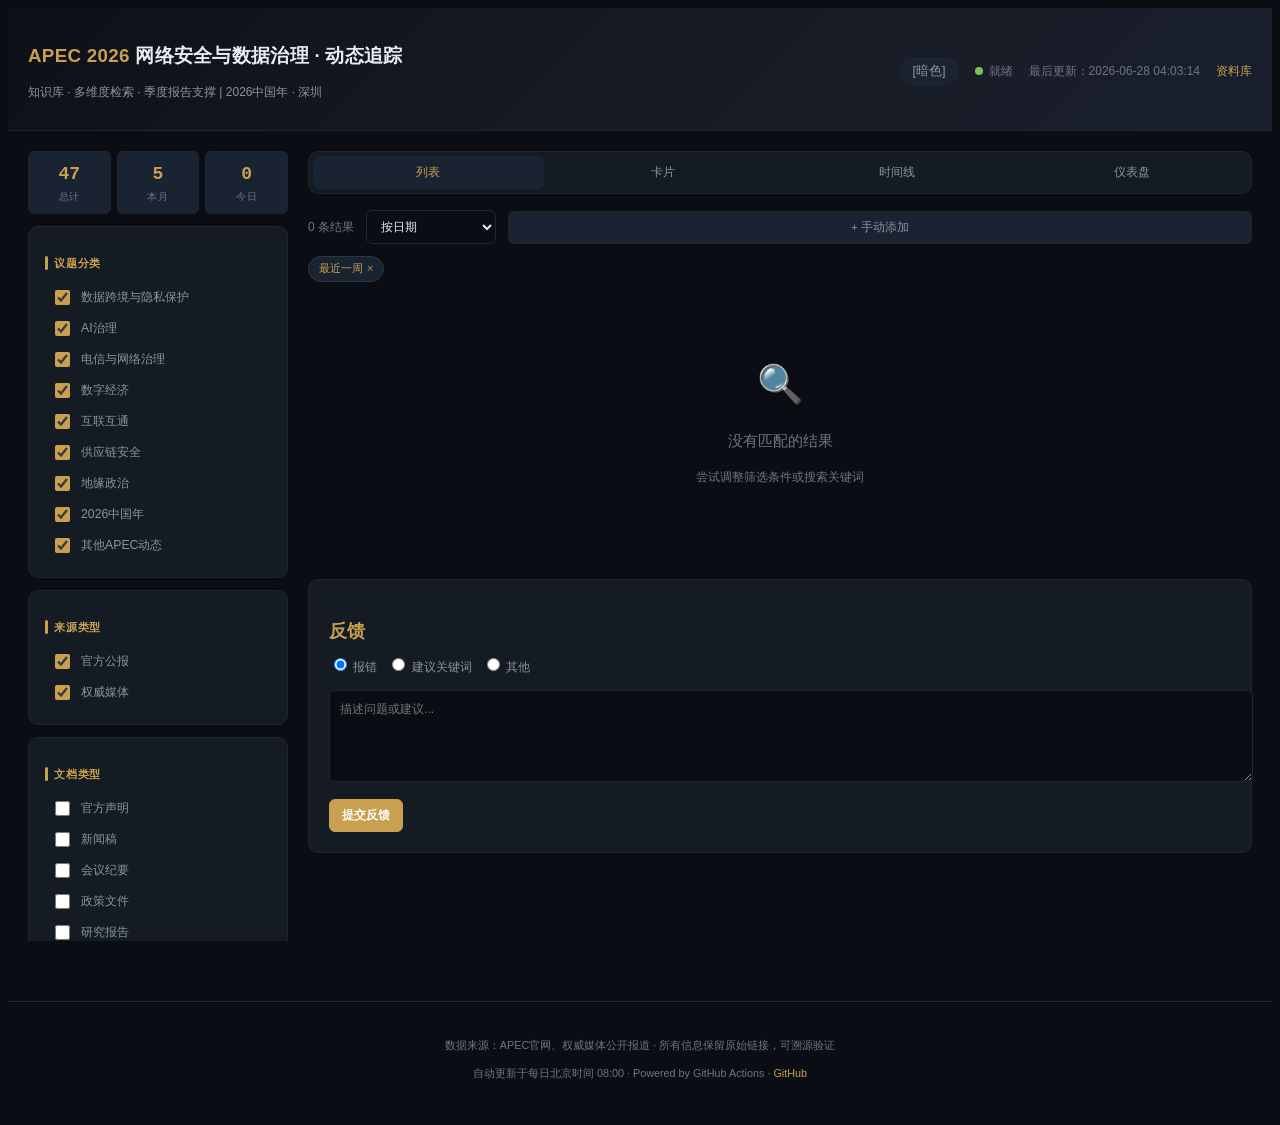
==== commit 5157c24c: "Update: 2026-06-28 [47 articles / 33 archived]" ====
--- a/index.html
+++ b/index.html
@@ -406,7 +406,7 @@
 <script>
 (function(){var t=document.getElementById("themeToggle");var h=document.documentElement;var s=localStorage.getItem("apec-theme")||"dark";function st(v){h.setAttribute("data-theme",v);t.textContent=v==="dark"?"[暗色]":"[日间]";localStorage.setItem("apec-theme",v)}st(s);t.onclick=function(){st(h.getAttribute("data-theme")==="dark"?"light":"dark")}})();
 </script>
-<script>window.__APEC_DATA__ = {"last_updated": "2026-06-27 03:40:00", "timezone": "Asia/Shanghai", "total_articles": 46, "today_count": 0, "monthly_count": 4, "articles": [{"title": "Research on Fertility Cost Wins 2026 APEC Research Prize", "url": "https://www.apec.org/press/news-releases/2026/0615_HWHE", "source": "APEC官网", "source_type": "官方公报", "date": "2026-06-16", "summary": "APEC Policy Partnership on Women and the Economy", "categories": ["其他APEC动态"], "doc_type": ["policy_document", "academic"], "apec_bodies": [], "geo_focus": ["regional"], "policy_tags": [], "relevance": 45, "notes": "", "starred": false}, {"title": "2026 APEC Healthy Women Healthy Economy Research Prize Winner", "url": "https://www.apec.org/press/videos/2026/2026-apec-healthy-women-healthy-economy-research-prize-winner", "source": "APEC官网", "source_type": "官方公报", "date": "2026-06-16", "summary": "", "categories": ["其他APEC动态"], "doc_type": ["academic"], "apec_bodies": [], "geo_focus": ["regional"], "policy_tags": [], "relevance": 45, "notes": "", "starred": false}, {"title": "Chinese Taipei Contributes USD1.5 Million to APEC’s First Healthcare Sub-Fund", "url": "https://www.apec.org/press/news-releases/2026/0608_CTMOU", "source": "APEC官网", "source_type": "官方公报", "date": "2026-06-08", "summary": "APEC Secretariat", "categories": ["其他APEC动态"], "doc_type": ["media_report"], "apec_bodies": [], "geo_focus": ["china"], "policy_tags": [], "relevance": 45, "notes": "", "starred": false}, {"title": "How Digital Traceability is Supporting Trade Across APEC", "url": "https://www.apec.org/press/videos/2026/how-digital-traceability-is-supporting-trade-across-apec", "source": "APEC官网", "source_type": "官方公报", "date": "2026-06-08", "summary": "", "categories": ["其他APEC动态"], "doc_type": ["media_report"], "apec_bodies": [], "geo_focus": ["regional"], "policy_tags": [], "relevance": 45, "notes": "", "starred": false}, {"title": "Japan Contributes JPY90.1 Million to Advance Clean Energy Cooperation Across APEC", "url": "https://www.apec.org/press/news-releases/2026/0529_JapanMOU", "source": "APEC官网", "source_type": "官方公报", "date": "2026-05-29", "summary": "APEC Secretariat", "categories": ["其他APEC动态"], "doc_type": ["media_report"], "apec_bodies": [], "geo_focus": ["japan"], "policy_tags": [], "relevance": 45, "notes": "", "starred": false}, {"title": "APEC Trade Ministers Issue Joint Statement", "url": "https://www.apec.org/press/news-releases/2026/0523_MRT_Statement", "source": "APEC官网", "source_type": "官方公报", "date": "2026-05-23", "summary": "APEC Ministers Responsible for Trade Meeting", "categories": ["地缘政治"], "doc_type": ["official_statement", "meeting_minutes"], "apec_bodies": ["MRT"], "geo_focus": ["regional"], "policy_tags": [], "relevance": 70, "notes": "", "starred": false}, {"title": "APEC Ministers Chart Course for Open Trade Amid Rising Protectionism", "url": "https://www.apec.org/press/news-releases/2026/0522_MRT", "source": "APEC官网", "source_type": "官方公报", "date": "2026-05-22", "summary": "Ministers Responsible for Trade Meeting", "categories": ["地缘政治"], "doc_type": ["meeting_minutes"], "apec_bodies": ["MRT", "CTI"], "geo_focus": ["regional"], "policy_tags": [], "relevance": 55, "notes": "", "starred": false}, {"title": "APEC at a Crossroads: Resilience Under Pressure", "url": "https://www.apec.org/press/blogs/2026/apec-at-a-crossroad--resilience-under-pressure", "source": "APEC官网", "source_type": "官方公报", "date": "2026-05-22", "summary": "Rhea Crisologo Hernando, Eldo Simanjuntak and Carlos Kuriyama", "categories": ["供应链安全"], "doc_type": ["media_report"], "apec_bodies": [], "geo_focus": ["regional"], "policy_tags": [], "relevance": 55, "notes": "", "starred": false}, {"title": "APEC Sees Moderating Growth Amid Rising Energy Costs and Supply Chain Pressures", "url": "https://www.apec.org/press/news-releases/2026/0521_ARTASOM2", "source": "APEC官网", "source_type": "官方公报", "date": "2026-05-21", "summary": "APEC Policy Support Unit", "categories": ["供应链安全"], "doc_type": ["policy_document"], "apec_bodies": [], "geo_focus": ["regional"], "policy_tags": [], "relevance": 55, "notes": "", "starred": false}, {"title": "Regional Cooperation Efforts Focus on Delivering Practical Benefits", "url": "https://www.apec.org/press/news-releases/2026/0520_SCE", "source": "APEC??", "source_type": "????", "date": "2026-05-20", "summary": "SCE meeting during SOM2 focused on translating APEC's economic and technical cooperation agenda into concrete capacity building projects and measurable outcomes for member economies.", "categories": ["????"], "doc_type": ["meeting_minutes"], "apec_bodies": ["SCE"], "geo_focus": ["regional"], "policy_tags": [], "relevance": 60, "notes": "", "starred": false}, {"title": "Senior Officials Advance Trade, Connectivity, Innovation and Development Agenda", "url": "https://www.apec.org/press/news-releases/2026/0519_SOM2", "source": "APEC官网", "source_type": "官方公报", "date": "2026-05-19", "summary": "APEC Senior Officials’ Meeting", "categories": ["互联互通"], "doc_type": ["meeting_minutes"], "apec_bodies": ["SOM", "CTI"], "geo_focus": ["regional"], "policy_tags": [], "relevance": 55, "notes": "", "starred": false}, {"title": "Chair’s Statement on the APEC Women and the Economy Forum", "url": "https://www.apec.org/press/news-releases/2026/chair-s-statement-on-the-apec-women-and-the-economy-forum", "source": "APEC官网", "source_type": "官方公报", "date": "2026-05-17", "summary": "High-Level Dialogue on Women and the Economy", "categories": ["其他APEC动态"], "doc_type": ["media_report"], "apec_bodies": [], "geo_focus": ["regional"], "policy_tags": [], "relevance": 60, "notes": "", "starred": false}, {"title": "APEC Advances Trade Agenda Ahead of Ministers’ Meeting in Suzhou", "url": "https://www.apec.org/press/news-releases/2026/0517_CTI", "source": "APEC官网", "source_type": "官方公报", "date": "2026-05-17", "summary": "Committee on Trade and Investment", "categories": ["其他APEC动态"], "doc_type": ["meeting_minutes"], "apec_bodies": ["CTI"], "geo_focus": ["regional"], "policy_tags": [], "relevance": 45, "notes": "", "starred": false}, {"title": "Preparing for What’s Next: A Tiered Approach to Growth in APEC", "url": "https://www.apec.org/press/blogs/2026/preparing-for-what-s-next--a-tiered-approach-to-growth-in-apec", "source": "APEC官网", "source_type": "官方公报", "date": "2026-05-16", "summary": "Rhea Crisologo Hernando", "categories": ["其他APEC动态"], "doc_type": ["media_report"], "apec_bodies": [], "geo_focus": ["regional"], "policy_tags": [], "relevance": 45, "notes": "", "starred": false}, {"title": "APEC Economies Push to Break Barriers, Expand Opportunities for Women", "url": "https://www.apec.org/press/news-releases/2026/0516_HLPDWE", "source": "APEC官网", "source_type": "官方公报", "date": "2026-05-16", "summary": "High-Level Policy Dialogue on Women and the Economy", "categories": ["其他APEC动态"], "doc_type": ["policy_document"], "apec_bodies": [], "geo_focus": ["regional"], "policy_tags": [], "relevance": 45, "notes": "", "starred": false}, {"title": "APMEN: Public-Private Dialogue on Advancing Trade Facilitation & Supply Chain Connectivity through Eport", "url": "https://www.apec.org/press/photos/2026/apmen--public-private-dialogue-on-advancing-trade-facilitation---supply-chain-connectivity-through-eport", "source": "APEC官网", "source_type": "官方公报", "date": "2026-05-15", "summary": "", "categories": ["互联互通", "供应链安全", "地缘政治"], "doc_type": ["media_report"], "apec_bodies": ["CTI"], "geo_focus": ["regional"], "policy_tags": [], "relevance": 45, "notes": "", "starred": false}, {"title": "CTI: FTAAP Dialogue", "url": "https://www.apec.org/press/photos/2026/cti--ftaap-dialogue", "source": "APEC官网", "source_type": "官方公报", "date": "2026-05-15", "summary": "", "categories": ["地缘政治"], "doc_type": ["media_report"], "apec_bodies": ["CTI"], "geo_focus": ["regional"], "policy_tags": ["FTAAP"], "relevance": 15, "notes": "", "starred": false}, {"title": "Women at the Centre of APEC's Digital and Green Ambitions", "url": "https://www.apec.org/press/news-releases/2026/0514_PPWEPlen", "source": "APEC官网", "source_type": "官方公报", "date": "2026-05-14", "summary": "APEC Policy Partnership on Women and the Economy", "categories": ["其他APEC动态"], "doc_type": ["policy_document"], "apec_bodies": [], "geo_focus": ["regional"], "policy_tags": [], "relevance": 45, "notes": "", "starred": false}, {"title": "APEC Strengthens Regional Cooperation to Maintain Food Safety and Keep Trade Flowing", "url": "https://www.apec.org/press/news-releases/2026/0513_SCSCFSCF", "source": "APEC官网", "source_type": "官方公报", "date": "2026-05-14", "summary": "APEC Sub-Committee on Standards and Conformance", "categories": ["其他APEC动态"], "doc_type": ["regulation"], "apec_bodies": [], "geo_focus": ["regional"], "policy_tags": [], "relevance": 45, "notes": "", "starred": false}, {"title": "TELWG: CISG Meeting", "url": "https://www.apec.org/press/photos/2026/telwg--cisg-meeting", "source": "APEC官网", "source_type": "官方公报", "date": "2026-05-14", "summary": "", "categories": ["电信与网络治理", "2026中国年"], "doc_type": ["meeting_minutes"], "apec_bodies": ["TELWG"], "geo_focus": ["regional"], "policy_tags": [], "relevance": 30, "notes": "", "starred": false}, {"title": "Economies Deepen ICT Cooperation as Artificial Intelligence Adoption Accelerates", "url": "https://www.apec.org/press/news-releases/2026/0513_TELWG", "source": "APEC官网", "source_type": "官方公报", "date": "2026-05-13", "summary": "Telecommunications and Information Working Group", "categories": ["AI治理"], "doc_type": ["media_report"], "apec_bodies": [], "geo_focus": ["regional"], "policy_tags": [], "relevance": 15, "notes": "", "starred": false}, {"title": "TELWG: Roundtable on AI Integration and Application", "url": "https://www.apec.org/press/photos/2026/telwg--roundtable-on-ai-integration-and-application", "source": "APEC官网", "source_type": "官方公报", "date": "2026-05-13", "summary": "", "categories": ["电信与网络治理", "2026中国年"], "doc_type": ["media_report"], "apec_bodies": ["TELWG"], "geo_focus": ["regional"], "policy_tags": [], "relevance": 30, "notes": "", "starred": false}, {"title": "TELWG: DPSG Meeting", "url": "https://www.apec.org/press/photos/2026/telwg--dpsg-meeting", "source": "APEC官网", "source_type": "官方公报", "date": "2026-05-12", "summary": "", "categories": ["电信与网络治理", "2026中国年"], "doc_type": ["meeting_minutes"], "apec_bodies": ["TELWG", "DPS"], "geo_focus": ["regional"], "policy_tags": [], "relevance": 30, "notes": "", "starred": false}, {"title": "Driving the Next Era of Intelligent Mobility", "url": "https://www.apec.org/press/news-releases/2026/1205_ADwkshp", "source": "APEC??", "source_type": "????", "date": "2026-05-12", "summary": "APEC workshop on AI-empowered automotive industry explored intelligent mobility, digital transformation pathways, and cross-border data challenges for connected vehicles.", "categories": ["AI??", "????"], "doc_type": ["meeting_minutes"], "apec_bodies": ["AD"], "geo_focus": ["regional"], "policy_tags": ["AI_Governance"], "relevance": 65, "notes": "AI??????????????????", "starred": false}, {"title": "APEC Strengthens Regional Cooperation in Shanghai Amid Growing Trade Uncertainty", "url": "https://www.apec.org/press/news-releases/2026/1105_som2", "source": "APEC官网", "source_type": "官方公报", "date": "2026-05-11", "summary": "APEC Secretariat", "categories": ["电信与网络治理", "2026中国年"], "doc_type": ["media_report"], "apec_bodies": [], "geo_focus": ["china"], "policy_tags": [], "relevance": 70, "notes": "", "starred": false}, {"title": "AD: APEC Workshop on AI-Empowered Automotive Industry Ecosystem Cooperation", "url": "https://www.apec.org/press/photos/2026/ad--apec-workshop-on-ai-empowered-automotive-industry-ecosystem-cooperation", "source": "APEC官网", "source_type": "官方公报", "date": "2026-05-11", "summary": "", "categories": ["其他APEC动态"], "doc_type": ["media_report"], "apec_bodies": [], "geo_focus": ["regional"], "policy_tags": [], "relevance": 45, "notes": "", "starred": false}, {"title": "AD: Workshop on Automotive Industry Digital Transformation Paths, Tools and Best Practice", "url": "https://www.apec.org/press/photos/2026/ad--workshop-on-automotive-industry-digital-transformation-paths--tools-and-best-practice", "source": "APEC官网", "source_type": "官方公报", "date": "2026-05-11", "summary": "", "categories": ["数字经济"], "doc_type": ["regulation"], "apec_bodies": ["CTI"], "geo_focus": ["regional"], "policy_tags": [], "relevance": 15, "notes": "", "starred": false}, {"title": "TELWG: HoD & Executive Committee Meeting, Plenary", "url": "https://www.apec.org/press/photos/2026/telwg--hod---executive-committee-meeting--plenary", "source": "APEC官网", "source_type": "官方公报", "date": "2026-05-11", "summary": "", "categories": ["电信与网络治理", "2026中国年"], "doc_type": ["meeting_minutes"], "apec_bodies": ["TELWG"], "geo_focus": ["regional"], "policy_tags": [], "relevance": 30, "notes": "", "starred": false}, {"title": "Business Leaders Call for Urgent Action to Restore Trade Stability and Growth Across the Asia-Pacific", "url": "https://www.apec.org/press/news-releases/2026/2904_ABAC2", "source": "APEC??", "source_type": "????", "date": "2026-04-28", "summary": "ABAC II meeting: APEC Business Advisory Council urged member economies to take urgent action against rising protectionism, calling for trade facilitation, digital standards convergence, and supply chain resilience.", "categories": ["????", "?????", "????"], "doc_type": ["official_statement"], "apec_bodies": ["ABAC"], "geo_focus": ["regional"], "policy_tags": ["Digital_Trade", "FTAAP"], "relevance": 85, "notes": "ABAC??????????????????", "starred": true}, {"title": "Media Registration Opens for Ministers Responsible for Trade Meeting in Suzhou", "url": "https://www.apec.org/press/news-releases/2026/media-registration-opens-for-ministers-responsible-for-trade-meeting-in-suzhou", "source": "APEC官网", "source_type": "官方公报", "date": "2026-04-24", "summary": "Media registration has opened for the 2026 APEC Ministers Responsible for Trade Meeting, as preparations advance for a key ministerial platform to address evolving global trade challenges.", "categories": ["其他APEC动态"], "doc_type": ["meeting_minutes", "speech"], "apec_bodies": ["MRT"], "geo_focus": ["global"], "policy_tags": [], "relevance": 45, "notes": "", "starred": false}, {"title": "SCE: SOM Steering Committee on ECOTECH Meeting (SOM1)", "url": "https://www.apec.org/press/photos/2026/sce--som-steering-committee-on-economic-and-technical-cooperation-meeting-som12026", "source": "APEC??", "source_type": "????", "date": "2026-04-09", "summary": "The SOM Steering Committee on Economic and Technical Cooperation (SCE) met to coordinate capacity building and technical assistance programs across APEC working groups.", "categories": ["????"], "doc_type": ["meeting_minutes"], "apec_bodies": ["SCE", "SOM"], "geo_focus": ["regional"], "policy_tags": [], "relevance": 55, "notes": "", "starred": false}, {"title": "Intellectual Property Experts Align AI, Trade and Finance Agenda", "url": "https://www.apec.org/press/news-releases/2026/intellectual-property-experts-align-ai--trade-and-finance-agenda", "source": "APEC??", "source_type": "????", "date": "2026-03-11", "summary": "APEC Intellectual Property Experts Group (IPEG) met to align IP frameworks with emerging AI technologies, digital trade, and financial services across the Asia-Pacific region.", "categories": ["AI??", "????"], "doc_type": ["meeting_minutes"], "apec_bodies": [], "geo_focus": ["regional"], "policy_tags": ["AI_Governance", "Digital_Trade"], "relevance": 75, "notes": "3???????AI?????????????", "starred": false}, {"title": "Applications Open for the 2026 APEC Healthy Women Research Prize", "url": "https://www.apec.org/press/news-releases/2026/0216_hwhe", "source": "APEC官网", "source_type": "官方公报", "date": "2026-02-16", "summary": "The annual prize encourages the generation of robust women’s health data and research to inform policy and business decisions across APEC member economies.", "categories": ["其他APEC动态"], "doc_type": ["policy_document", "academic"], "apec_bodies": [], "geo_focus": ["regional"], "policy_tags": [], "relevance": 45, "notes": "", "starred": false}, {"title": "Economies Recast Investment Policy for a Changing Global Landscape", "url": "https://www.apec.org/press/news-releases/2026/economies-recast-investment-policy-for-a-changing-global-landscape", "source": "APEC官网", "source_type": "官方公报", "date": "2026-02-13", "summary": "From supply chain resilience to digital investment and sustainability, economies across the Asia-Pacific are using investment policy to recalibrate growth strategies in a more fragmented global economy.", "categories": ["供应链安全"], "doc_type": ["policy_document"], "apec_bodies": [], "geo_focus": ["global"], "policy_tags": [], "relevance": 15, "notes": "", "starred": false}, {"title": "Regional Finance Cooperation Advances Household Support, Digital Investment", "url": "https://www.apec.org/press/news-releases/2026/0212_fcbdm", "source": "APEC官网", "source_type": "官方公报", "date": "2026-02-12", "summary": "Deputies endorsed the 2026 work plan for APEC Finance Ministers Process. Outcomes from the meeting will inform discussions ahead of the APEC Finance Ministers’ Meeting, which China plans to host in October in Hong Kong, China.", "categories": ["其他APEC动态"], "doc_type": ["meeting_minutes"], "apec_bodies": [], "geo_focus": ["china"], "policy_tags": [], "relevance": 45, "notes": "", "starred": false}, {"title": "APEC Gains Momentum Amid Rising Risks: Can It Last?", "url": "https://www.apec.org/press/blogs/2026/apec-gains-momentum-amid-rising-risks--can-it-last", "source": "APEC官网", "source_type": "官方公报", "date": "2026-02-11", "summary": "The latest APEC Regional Trends Analysis (ARTA) reveals that growth is expected to remain strong through 2025. However, momentum is set to moderate in 2026 as fiscal conditions tighten and policy uncertainty lingers.", "categories": ["电信与网络治理", "地缘政治"], "doc_type": ["policy_document", "report"], "apec_bodies": [], "geo_focus": ["regional"], "policy_tags": [], "relevance": 70, "notes": "", "starred": false}, {"title": "APEC Lifts Growth Outlook as Trade Holds, AI Investment Surges", "url": "https://www.apec.org/press/news-releases/2026/apec-lifts-growth-outlook-as-trade-holds--ai-investment-surges", "source": "APEC官网", "source_type": "官方公报", "date": "2026-02-10", "summary": "Economic growth in the Asia-Pacific region is projected at 3.2 percent in 2025, with growth expected to hold at 3.1 percent in 2026.", "categories": ["其他APEC动态"], "doc_type": ["report"], "apec_bodies": [], "geo_focus": ["regional"], "policy_tags": [], "relevance": 45, "notes": "", "starred": false}, {"title": "ABAC Launches 2026 Work Program Under Theme “Openness, Connectivity, Synergy”", "url": "https://www.apec.org/press/news-releases/2026/0210_abac1", "source": "APEC官网", "source_type": "官方公报", "date": "2026-02-10", "summary": "ABAC formally launched its 2026 work program, reaffirming the Asia-Pacific business community’s commitment to open markets, deeper regional integration, and collaborative innovation as foundations for sustainable economic growth.", "categories": ["互联互通", "2026中国年"], "doc_type": ["media_report"], "apec_bodies": ["ABAC", "CTI"], "geo_focus": ["regional"], "policy_tags": [], "relevance": 30, "notes": "", "starred": false}, {"title": "Minister Wang Yi to Senior Officials: Build Asia-Pacific Community with a Shared Future", "url": "https://www.apec.org/press/news-releases/2026/0210_SOM1", "source": "APEC??", "source_type": "????", "date": "2026-02-10", "summary": "Chinese Foreign Minister Wang Yi addressed the First APEC Senior Officials' Meeting (SOM1), calling on member economies to build an Asia-Pacific community with a shared future and outlining China's priorities as APEC 2026 host.", "categories": ["????", "2026???"], "doc_type": ["official_statement"], "apec_bodies": ["SOM"], "geo_focus": ["china", "regional"], "policy_tags": [], "relevance": 95, "notes": "???SOM1????????????2026?APEC???????", "starred": true}, {"title": "SOM: 1st Senior Officials' Plenary Meeting", "url": "https://www.apec.org/press/photos/2026/som--1st-senior-officials'-plenary-meeting", "source": "APEC??", "source_type": "????", "date": "2026-02-10", "summary": "The first APEC Senior Officials' Meeting (SOM1) plenary convened to set the 2026 agenda under China's host year theme, covering trade, connectivity, innovation and sustainable development.", "categories": ["????", "2026???"], "doc_type": ["meeting_minutes"], "apec_bodies": ["SOM"], "geo_focus": ["china", "regional"], "policy_tags": [], "relevance": 75, "notes": "SOM1?????2026??????", "starred": false}, {"title": "Administrator Liu: Innovation-Led Cooperation Crucial to Reinforce Food Security", "url": "https://www.apec.org/press/news-releases/2026/administrator-liu--innovation-led-cooperation-crucial-to-reinforce-food-security", "source": "APEC官网", "source_type": "官方公报", "date": "2026-02-08", "summary": "Closing the gap between policy commitments and real-world food system resilience is emerging as a priority for APEC economies", "categories": ["供应链安全"], "doc_type": ["policy_document"], "apec_bodies": [], "geo_focus": ["regional"], "policy_tags": [], "relevance": 55, "notes": "", "starred": false}, {"title": "CTI: Committee on Trade and Investment Plenary (SOM1)", "url": "https://www.apec.org/press/photos/2026/cti--committee-on-trade-and-investment-plenary", "source": "APEC??", "source_type": "????", "date": "2026-02-08", "summary": "APEC Committee on Trade and Investment held its first plenary meeting of 2026 during the SOM1 cluster, discussing trade facilitation, digital trade rules, and FTAAP progress.", "categories": ["????", "????"], "doc_type": ["meeting_minutes"], "apec_bodies": ["CTI"], "geo_focus": ["regional"], "policy_tags": ["FTAAP", "Digital_Trade"], "relevance": 70, "notes": "SOM1??CTI????????????FTAAP??", "starred": false}, {"title": "Food Security Takes a Practical Turn", "url": "https://www.apec.org/press/news-releases/2026/food-security-takes-a-practical-turn", "source": "APEC??", "source_type": "????", "date": "2026-02-08", "summary": "APEC economies shift from policy commitments to actionable frameworks on food security, focusing on innovation-led agricultural cooperation and supply chain resilience.", "categories": ["?????"], "doc_type": ["media_report"], "apec_bodies": [], "geo_focus": ["regional"], "policy_tags": [], "relevance": 50, "notes": "", "starred": false}, {"title": "EC: Economic Committee Plenary (SOM1)", "url": "https://www.apec.org/press/photos/2026/ec--economic-committee-plenary", "source": "APEC??", "source_type": "????", "date": "2026-02-08", "summary": "APEC Economic Committee held its plenary during SOM1, focusing on structural reform, ease of doing business, and digital economy regulatory cooperation.", "categories": ["????", "????"], "doc_type": ["meeting_minutes"], "apec_bodies": [], "geo_focus": ["regional"], "policy_tags": [], "relevance": 60, "notes": "", "starred": false}, {"title": "APEC Health Officials Chart 2026 Health Priorities", "url": "https://www.apec.org/press/news-releases/2026/apec-health-officials-chart-2026-health-priorities", "source": "APEC官网", "source_type": "官方公报", "date": "2026-02-05", "summary": "Health officials sharpened their focus on health systems as an economic variable.", "categories": ["其他APEC动态"], "doc_type": ["media_report"], "apec_bodies": [], "geo_focus": ["usa"], "policy_tags": [], "relevance": 45, "notes": "", "starred": false}, {"title": "APEC Regional Trends Analysis, May 2026", "url": "https://www.apec.org/publications/2026/05/apec-regional-trends-analysis--may-2026", "source": "APEC官网", "source_type": "官方公报", "date": "2026-01-01", "summary": "", "categories": ["地缘政治"], "doc_type": ["report"], "apec_bodies": [], "geo_focus": ["regional"], "policy_tags": [], "relevance": 55, "notes": "", "starred": false}]};</script>
+<script>window.__APEC_DATA__ = {"last_updated": "2026-06-28 04:03:14", "timezone": "Asia/Shanghai", "total_articles": 47, "today_count": 0, "monthly_count": 5, "articles": [{"title": "Tourism Ministers Put Digital Innovation at the Heart of Regional Growth", "url": "https://www.apec.org/press/news-releases/2026/260627_TMM", "source": "APEC官网", "source_type": "官方公报", "date": "2026-06-27", "summary": "APEC Tourism Ministerial Meeting", "categories": ["其他APEC动态"], "doc_type": ["meeting_minutes"], "apec_bodies": [], "geo_focus": ["regional"], "policy_tags": [], "relevance": 45, "notes": "", "starred": false}, {"title": "Research on Fertility Cost Wins 2026 APEC Research Prize", "url": "https://www.apec.org/press/news-releases/2026/0615_HWHE", "source": "APEC官网", "source_type": "官方公报", "date": "2026-06-16", "summary": "APEC Policy Partnership on Women and the Economy", "categories": ["其他APEC动态"], "doc_type": ["policy_document", "academic"], "apec_bodies": [], "geo_focus": ["regional"], "policy_tags": [], "relevance": 45, "notes": "", "starred": false}, {"title": "2026 APEC Healthy Women Healthy Economy Research Prize Winner", "url": "https://www.apec.org/press/videos/2026/2026-apec-healthy-women-healthy-economy-research-prize-winner", "source": "APEC官网", "source_type": "官方公报", "date": "2026-06-16", "summary": "", "categories": ["其他APEC动态"], "doc_type": ["academic"], "apec_bodies": [], "geo_focus": ["regional"], "policy_tags": [], "relevance": 45, "notes": "", "starred": false}, {"title": "Chinese Taipei Contributes USD1.5 Million to APEC’s First Healthcare Sub-Fund", "url": "https://www.apec.org/press/news-releases/2026/0608_CTMOU", "source": "APEC官网", "source_type": "官方公报", "date": "2026-06-08", "summary": "APEC Secretariat", "categories": ["其他APEC动态"], "doc_type": ["media_report"], "apec_bodies": [], "geo_focus": ["china"], "policy_tags": [], "relevance": 45, "notes": "", "starred": false}, {"title": "How Digital Traceability is Supporting Trade Across APEC", "url": "https://www.apec.org/press/videos/2026/how-digital-traceability-is-supporting-trade-across-apec", "source": "APEC官网", "source_type": "官方公报", "date": "2026-06-08", "summary": "", "categories": ["其他APEC动态"], "doc_type": ["media_report"], "apec_bodies": [], "geo_focus": ["regional"], "policy_tags": [], "relevance": 45, "notes": "", "starred": false}, {"title": "Japan Contributes JPY90.1 Million to Advance Clean Energy Cooperation Across APEC", "url": "https://www.apec.org/press/news-releases/2026/0529_JapanMOU", "source": "APEC官网", "source_type": "官方公报", "date": "2026-05-29", "summary": "APEC Secretariat", "categories": ["其他APEC动态"], "doc_type": ["media_report"], "apec_bodies": [], "geo_focus": ["japan"], "policy_tags": [], "relevance": 45, "notes": "", "starred": false}, {"title": "APEC Trade Ministers Issue Joint Statement", "url": "https://www.apec.org/press/news-releases/2026/0523_MRT_Statement", "source": "APEC官网", "source_type": "官方公报", "date": "2026-05-23", "summary": "APEC Ministers Responsible for Trade Meeting", "categories": ["地缘政治"], "doc_type": ["official_statement", "meeting_minutes"], "apec_bodies": ["MRT"], "geo_focus": ["regional"], "policy_tags": [], "relevance": 70, "notes": "", "starred": false}, {"title": "APEC Ministers Chart Course for Open Trade Amid Rising Protectionism", "url": "https://www.apec.org/press/news-releases/2026/0522_MRT", "source": "APEC官网", "source_type": "官方公报", "date": "2026-05-22", "summary": "Ministers Responsible for Trade Meeting", "categories": ["地缘政治"], "doc_type": ["meeting_minutes"], "apec_bodies": ["MRT", "CTI"], "geo_focus": ["regional"], "policy_tags": [], "relevance": 55, "notes": "", "starred": false}, {"title": "APEC at a Crossroads: Resilience Under Pressure", "url": "https://www.apec.org/press/blogs/2026/apec-at-a-crossroad--resilience-under-pressure", "source": "APEC官网", "source_type": "官方公报", "date": "2026-05-22", "summary": "Rhea Crisologo Hernando, Eldo Simanjuntak and Carlos Kuriyama", "categories": ["供应链安全"], "doc_type": ["media_report"], "apec_bodies": [], "geo_focus": ["regional"], "policy_tags": [], "relevance": 55, "notes": "", "starred": false}, {"title": "APEC Sees Moderating Growth Amid Rising Energy Costs and Supply Chain Pressures", "url": "https://www.apec.org/press/news-releases/2026/0521_ARTASOM2", "source": "APEC官网", "source_type": "官方公报", "date": "2026-05-21", "summary": "APEC Policy Support Unit", "categories": ["供应链安全"], "doc_type": ["policy_document"], "apec_bodies": [], "geo_focus": ["regional"], "policy_tags": [], "relevance": 55, "notes": "", "starred": false}, {"title": "Regional Cooperation Efforts Focus on Delivering Practical Benefits", "url": "https://www.apec.org/press/news-releases/2026/0520_SCE", "source": "APEC??", "source_type": "????", "date": "2026-05-20", "summary": "SCE meeting during SOM2 focused on translating APEC's economic and technical cooperation agenda into concrete capacity building projects and measurable outcomes for member economies.", "categories": ["????"], "doc_type": ["meeting_minutes"], "apec_bodies": ["SCE"], "geo_focus": ["regional"], "policy_tags": [], "relevance": 60, "notes": "", "starred": false}, {"title": "Senior Officials Advance Trade, Connectivity, Innovation and Development Agenda", "url": "https://www.apec.org/press/news-releases/2026/0519_SOM2", "source": "APEC官网", "source_type": "官方公报", "date": "2026-05-19", "summary": "APEC Senior Officials’ Meeting", "categories": ["互联互通"], "doc_type": ["meeting_minutes"], "apec_bodies": ["SOM", "CTI"], "geo_focus": ["regional"], "policy_tags": [], "relevance": 55, "notes": "", "starred": false}, {"title": "Chair’s Statement on the APEC Women and the Economy Forum", "url": "https://www.apec.org/press/news-releases/2026/chair-s-statement-on-the-apec-women-and-the-economy-forum", "source": "APEC官网", "source_type": "官方公报", "date": "2026-05-17", "summary": "High-Level Dialogue on Women and the Economy", "categories": ["其他APEC动态"], "doc_type": ["media_report"], "apec_bodies": [], "geo_focus": ["regional"], "policy_tags": [], "relevance": 60, "notes": "", "starred": false}, {"title": "APEC Advances Trade Agenda Ahead of Ministers’ Meeting in Suzhou", "url": "https://www.apec.org/press/news-releases/2026/0517_CTI", "source": "APEC官网", "source_type": "官方公报", "date": "2026-05-17", "summary": "Committee on Trade and Investment", "categories": ["其他APEC动态"], "doc_type": ["meeting_minutes"], "apec_bodies": ["CTI"], "geo_focus": ["regional"], "policy_tags": [], "relevance": 45, "notes": "", "starred": false}, {"title": "Preparing for What’s Next: A Tiered Approach to Growth in APEC", "url": "https://www.apec.org/press/blogs/2026/preparing-for-what-s-next--a-tiered-approach-to-growth-in-apec", "source": "APEC官网", "source_type": "官方公报", "date": "2026-05-16", "summary": "Rhea Crisologo Hernando", "categories": ["其他APEC动态"], "doc_type": ["media_report"], "apec_bodies": [], "geo_focus": ["regional"], "policy_tags": [], "relevance": 45, "notes": "", "starred": false}, {"title": "APEC Economies Push to Break Barriers, Expand Opportunities for Women", "url": "https://www.apec.org/press/news-releases/2026/0516_HLPDWE", "source": "APEC官网", "source_type": "官方公报", "date": "2026-05-16", "summary": "High-Level Policy Dialogue on Women and the Economy", "categories": ["其他APEC动态"], "doc_type": ["policy_document"], "apec_bodies": [], "geo_focus": ["regional"], "policy_tags": [], "relevance": 45, "notes": "", "starred": false}, {"title": "APMEN: Public-Private Dialogue on Advancing Trade Facilitation & Supply Chain Connectivity through Eport", "url": "https://www.apec.org/press/photos/2026/apmen--public-private-dialogue-on-advancing-trade-facilitation---supply-chain-connectivity-through-eport", "source": "APEC官网", "source_type": "官方公报", "date": "2026-05-15", "summary": "", "categories": ["互联互通", "供应链安全", "地缘政治"], "doc_type": ["media_report"], "apec_bodies": ["CTI"], "geo_focus": ["regional"], "policy_tags": [], "relevance": 45, "notes": "", "starred": false}, {"title": "CTI: FTAAP Dialogue", "url": "https://www.apec.org/press/photos/2026/cti--ftaap-dialogue", "source": "APEC官网", "source_type": "官方公报", "date": "2026-05-15", "summary": "", "categories": ["地缘政治"], "doc_type": ["media_report"], "apec_bodies": ["CTI"], "geo_focus": ["regional"], "policy_tags": ["FTAAP"], "relevance": 15, "notes": "", "starred": false}, {"title": "Women at the Centre of APEC's Digital and Green Ambitions", "url": "https://www.apec.org/press/news-releases/2026/0514_PPWEPlen", "source": "APEC官网", "source_type": "官方公报", "date": "2026-05-14", "summary": "APEC Policy Partnership on Women and the Economy", "categories": ["其他APEC动态"], "doc_type": ["policy_document"], "apec_bodies": [], "geo_focus": ["regional"], "policy_tags": [], "relevance": 45, "notes": "", "starred": false}, {"title": "APEC Strengthens Regional Cooperation to Maintain Food Safety and Keep Trade Flowing", "url": "https://www.apec.org/press/news-releases/2026/0513_SCSCFSCF", "source": "APEC官网", "source_type": "官方公报", "date": "2026-05-14", "summary": "APEC Sub-Committee on Standards and Conformance", "categories": ["其他APEC动态"], "doc_type": ["regulation"], "apec_bodies": [], "geo_focus": ["regional"], "policy_tags": [], "relevance": 45, "notes": "", "starred": false}, {"title": "TELWG: CISG Meeting", "url": "https://www.apec.org/press/photos/2026/telwg--cisg-meeting", "source": "APEC官网", "source_type": "官方公报", "date": "2026-05-14", "summary": "", "categories": ["电信与网络治理", "2026中国年"], "doc_type": ["meeting_minutes"], "apec_bodies": ["TELWG"], "geo_focus": ["regional"], "policy_tags": [], "relevance": 30, "notes": "", "starred": false}, {"title": "Economies Deepen ICT Cooperation as Artificial Intelligence Adoption Accelerates", "url": "https://www.apec.org/press/news-releases/2026/0513_TELWG", "source": "APEC官网", "source_type": "官方公报", "date": "2026-05-13", "summary": "Telecommunications and Information Working Group", "categories": ["AI治理"], "doc_type": ["media_report"], "apec_bodies": [], "geo_focus": ["regional"], "policy_tags": [], "relevance": 15, "notes": "", "starred": false}, {"title": "TELWG: Roundtable on AI Integration and Application", "url": "https://www.apec.org/press/photos/2026/telwg--roundtable-on-ai-integration-and-application", "source": "APEC官网", "source_type": "官方公报", "date": "2026-05-13", "summary": "", "categories": ["电信与网络治理", "2026中国年"], "doc_type": ["media_report"], "apec_bodies": ["TELWG"], "geo_focus": ["regional"], "policy_tags": [], "relevance": 30, "notes": "", "starred": false}, {"title": "TELWG: DPSG Meeting", "url": "https://www.apec.org/press/photos/2026/telwg--dpsg-meeting", "source": "APEC官网", "source_type": "官方公报", "date": "2026-05-12", "summary": "", "categories": ["电信与网络治理", "2026中国年"], "doc_type": ["meeting_minutes"], "apec_bodies": ["TELWG", "DPS"], "geo_focus": ["regional"], "policy_tags": [], "relevance": 30, "notes": "", "starred": false}, {"title": "Driving the Next Era of Intelligent Mobility", "url": "https://www.apec.org/press/news-releases/2026/1205_ADwkshp", "source": "APEC??", "source_type": "????", "date": "2026-05-12", "summary": "APEC workshop on AI-empowered automotive industry explored intelligent mobility, digital transformation pathways, and cross-border data challenges for connected vehicles.", "categories": ["AI??", "????"], "doc_type": ["meeting_minutes"], "apec_bodies": ["AD"], "geo_focus": ["regional"], "policy_tags": ["AI_Governance"], "relevance": 65, "notes": "AI??????????????????", "starred": false}, {"title": "APEC Strengthens Regional Cooperation in Shanghai Amid Growing Trade Uncertainty", "url": "https://www.apec.org/press/news-releases/2026/1105_som2", "source": "APEC官网", "source_type": "官方公报", "date": "2026-05-11", "summary": "APEC Secretariat", "categories": ["电信与网络治理", "2026中国年"], "doc_type": ["media_report"], "apec_bodies": [], "geo_focus": ["china"], "policy_tags": [], "relevance": 70, "notes": "", "starred": false}, {"title": "AD: APEC Workshop on AI-Empowered Automotive Industry Ecosystem Cooperation", "url": "https://www.apec.org/press/photos/2026/ad--apec-workshop-on-ai-empowered-automotive-industry-ecosystem-cooperation", "source": "APEC官网", "source_type": "官方公报", "date": "2026-05-11", "summary": "", "categories": ["其他APEC动态"], "doc_type": ["media_report"], "apec_bodies": [], "geo_focus": ["regional"], "policy_tags": [], "relevance": 45, "notes": "", "starred": false}, {"title": "AD: Workshop on Automotive Industry Digital Transformation Paths, Tools and Best Practice", "url": "https://www.apec.org/press/photos/2026/ad--workshop-on-automotive-industry-digital-transformation-paths--tools-and-best-practice", "source": "APEC官网", "source_type": "官方公报", "date": "2026-05-11", "summary": "", "categories": ["数字经济"], "doc_type": ["regulation"], "apec_bodies": ["CTI"], "geo_focus": ["regional"], "policy_tags": [], "relevance": 15, "notes": "", "starred": false}, {"title": "TELWG: HoD & Executive Committee Meeting, Plenary", "url": "https://www.apec.org/press/photos/2026/telwg--hod---executive-committee-meeting--plenary", "source": "APEC官网", "source_type": "官方公报", "date": "2026-05-11", "summary": "", "categories": ["电信与网络治理", "2026中国年"], "doc_type": ["meeting_minutes"], "apec_bodies": ["TELWG"], "geo_focus": ["regional"], "policy_tags": [], "relevance": 30, "notes": "", "starred": false}, {"title": "Business Leaders Call for Urgent Action to Restore Trade Stability and Growth Across the Asia-Pacific", "url": "https://www.apec.org/press/news-releases/2026/2904_ABAC2", "source": "APEC??", "source_type": "????", "date": "2026-04-28", "summary": "ABAC II meeting: APEC Business Advisory Council urged member economies to take urgent action against rising protectionism, calling for trade facilitation, digital standards convergence, and supply chain resilience.", "categories": ["????", "?????", "????"], "doc_type": ["official_statement"], "apec_bodies": ["ABAC"], "geo_focus": ["regional"], "policy_tags": ["Digital_Trade", "FTAAP"], "relevance": 85, "notes": "ABAC??????????????????", "starred": true}, {"title": "Media Registration Opens for Ministers Responsible for Trade Meeting in Suzhou", "url": "https://www.apec.org/press/news-releases/2026/media-registration-opens-for-ministers-responsible-for-trade-meeting-in-suzhou", "source": "APEC官网", "source_type": "官方公报", "date": "2026-04-24", "summary": "Media registration has opened for the 2026 APEC Ministers Responsible for Trade Meeting, as preparations advance for a key ministerial platform to address evolving global trade challenges.", "categories": ["其他APEC动态"], "doc_type": ["meeting_minutes", "speech"], "apec_bodies": ["MRT"], "geo_focus": ["global"], "policy_tags": [], "relevance": 45, "notes": "", "starred": false}, {"title": "SCE: SOM Steering Committee on ECOTECH Meeting (SOM1)", "url": "https://www.apec.org/press/photos/2026/sce--som-steering-committee-on-economic-and-technical-cooperation-meeting-som12026", "source": "APEC??", "source_type": "????", "date": "2026-04-09", "summary": "The SOM Steering Committee on Economic and Technical Cooperation (SCE) met to coordinate capacity building and technical assistance programs across APEC working groups.", "categories": ["????"], "doc_type": ["meeting_minutes"], "apec_bodies": ["SCE", "SOM"], "geo_focus": ["regional"], "policy_tags": [], "relevance": 55, "notes": "", "starred": false}, {"title": "Intellectual Property Experts Align AI, Trade and Finance Agenda", "url": "https://www.apec.org/press/news-releases/2026/intellectual-property-experts-align-ai--trade-and-finance-agenda", "source": "APEC??", "source_type": "????", "date": "2026-03-11", "summary": "APEC Intellectual Property Experts Group (IPEG) met to align IP frameworks with emerging AI technologies, digital trade, and financial services across the Asia-Pacific region.", "categories": ["AI??", "????"], "doc_type": ["meeting_minutes"], "apec_bodies": [], "geo_focus": ["regional"], "policy_tags": ["AI_Governance", "Digital_Trade"], "relevance": 75, "notes": "3???????AI?????????????", "starred": false}, {"title": "Applications Open for the 2026 APEC Healthy Women Research Prize", "url": "https://www.apec.org/press/news-releases/2026/0216_hwhe", "source": "APEC官网", "source_type": "官方公报", "date": "2026-02-16", "summary": "The annual prize encourages the generation of robust women’s health data and research to inform policy and business decisions across APEC member economies.", "categories": ["其他APEC动态"], "doc_type": ["policy_document", "academic"], "apec_bodies": [], "geo_focus": ["regional"], "policy_tags": [], "relevance": 45, "notes": "", "starred": false}, {"title": "Economies Recast Investment Policy for a Changing Global Landscape", "url": "https://www.apec.org/press/news-releases/2026/economies-recast-investment-policy-for-a-changing-global-landscape", "source": "APEC官网", "source_type": "官方公报", "date": "2026-02-13", "summary": "From supply chain resilience to digital investment and sustainability, economies across the Asia-Pacific are using investment policy to recalibrate growth strategies in a more fragmented global economy.", "categories": ["供应链安全"], "doc_type": ["policy_document"], "apec_bodies": [], "geo_focus": ["global"], "policy_tags": [], "relevance": 15, "notes": "", "starred": false}, {"title": "Regional Finance Cooperation Advances Household Support, Digital Investment", "url": "https://www.apec.org/press/news-releases/2026/0212_fcbdm", "source": "APEC官网", "source_type": "官方公报", "date": "2026-02-12", "summary": "Deputies endorsed the 2026 work plan for APEC Finance Ministers Process. Outcomes from the meeting will inform discussions ahead of the APEC Finance Ministers’ Meeting, which China plans to host in October in Hong Kong, China.", "categories": ["其他APEC动态"], "doc_type": ["meeting_minutes"], "apec_bodies": [], "geo_focus": ["china"], "policy_tags": [], "relevance": 45, "notes": "", "starred": false}, {"title": "APEC Gains Momentum Amid Rising Risks: Can It Last?", "url": "https://www.apec.org/press/blogs/2026/apec-gains-momentum-amid-rising-risks--can-it-last", "source": "APEC官网", "source_type": "官方公报", "date": "2026-02-11", "summary": "The latest APEC Regional Trends Analysis (ARTA) reveals that growth is expected to remain strong through 2025. However, momentum is set to moderate in 2026 as fiscal conditions tighten and policy uncertainty lingers.", "categories": ["电信与网络治理", "地缘政治"], "doc_type": ["policy_document", "report"], "apec_bodies": [], "geo_focus": ["regional"], "policy_tags": [], "relevance": 70, "notes": "", "starred": false}, {"title": "APEC Lifts Growth Outlook as Trade Holds, AI Investment Surges", "url": "https://www.apec.org/press/news-releases/2026/apec-lifts-growth-outlook-as-trade-holds--ai-investment-surges", "source": "APEC官网", "source_type": "官方公报", "date": "2026-02-10", "summary": "Economic growth in the Asia-Pacific region is projected at 3.2 percent in 2025, with growth expected to hold at 3.1 percent in 2026.", "categories": ["其他APEC动态"], "doc_type": ["report"], "apec_bodies": [], "geo_focus": ["regional"], "policy_tags": [], "relevance": 45, "notes": "", "starred": false}, {"title": "ABAC Launches 2026 Work Program Under Theme “Openness, Connectivity, Synergy”", "url": "https://www.apec.org/press/news-releases/2026/0210_abac1", "source": "APEC官网", "source_type": "官方公报", "date": "2026-02-10", "summary": "ABAC formally launched its 2026 work program, reaffirming the Asia-Pacific business community’s commitment to open markets, deeper regional integration, and collaborative innovation as foundations for sustainable economic growth.", "categories": ["互联互通", "2026中国年"], "doc_type": ["media_report"], "apec_bodies": ["ABAC", "CTI"], "geo_focus": ["regional"], "policy_tags": [], "relevance": 30, "notes": "", "starred": false}, {"title": "Minister Wang Yi to Senior Officials: Build Asia-Pacific Community with a Shared Future", "url": "https://www.apec.org/press/news-releases/2026/0210_SOM1", "source": "APEC??", "source_type": "????", "date": "2026-02-10", "summary": "Chinese Foreign Minister Wang Yi addressed the First APEC Senior Officials' Meeting (SOM1), calling on member economies to build an Asia-Pacific community with a shared future and outlining China's priorities as APEC 2026 host.", "categories": ["????", "2026???"], "doc_type": ["official_statement"], "apec_bodies": ["SOM"], "geo_focus": ["china", "regional"], "policy_tags": [], "relevance": 95, "notes": "???SOM1????????????2026?APEC???????", "starred": true}, {"title": "SOM: 1st Senior Officials' Plenary Meeting", "url": "https://www.apec.org/press/photos/2026/som--1st-senior-officials'-plenary-meeting", "source": "APEC??", "source_type": "????", "date": "2026-02-10", "summary": "The first APEC Senior Officials' Meeting (SOM1) plenary convened to set the 2026 agenda under China's host year theme, covering trade, connectivity, innovation and sustainable development.", "categories": ["????", "2026???"], "doc_type": ["meeting_minutes"], "apec_bodies": ["SOM"], "geo_focus": ["china", "regional"], "policy_tags": [], "relevance": 75, "notes": "SOM1?????2026??????", "starred": false}, {"title": "Administrator Liu: Innovation-Led Cooperation Crucial to Reinforce Food Security", "url": "https://www.apec.org/press/news-releases/2026/administrator-liu--innovation-led-cooperation-crucial-to-reinforce-food-security", "source": "APEC官网", "source_type": "官方公报", "date": "2026-02-08", "summary": "Closing the gap between policy commitments and real-world food system resilience is emerging as a priority for APEC economies", "categories": ["供应链安全"], "doc_type": ["policy_document"], "apec_bodies": [], "geo_focus": ["regional"], "policy_tags": [], "relevance": 55, "notes": "", "starred": false}, {"title": "CTI: Committee on Trade and Investment Plenary (SOM1)", "url": "https://www.apec.org/press/photos/2026/cti--committee-on-trade-and-investment-plenary", "source": "APEC??", "source_type": "????", "date": "2026-02-08", "summary": "APEC Committee on Trade and Investment held its first plenary meeting of 2026 during the SOM1 cluster, discussing trade facilitation, digital trade rules, and FTAAP progress.", "categories": ["????", "????"], "doc_type": ["meeting_minutes"], "apec_bodies": ["CTI"], "geo_focus": ["regional"], "policy_tags": ["FTAAP", "Digital_Trade"], "relevance": 70, "notes": "SOM1??CTI????????????FTAAP??", "starred": false}, {"title": "Food Security Takes a Practical Turn", "url": "https://www.apec.org/press/news-releases/2026/food-security-takes-a-practical-turn", "source": "APEC??", "source_type": "????", "date": "2026-02-08", "summary": "APEC economies shift from policy commitments to actionable frameworks on food security, focusing on innovation-led agricultural cooperation and supply chain resilience.", "categories": ["?????"], "doc_type": ["media_report"], "apec_bodies": [], "geo_focus": ["regional"], "policy_tags": [], "relevance": 50, "notes": "", "starred": false}, {"title": "EC: Economic Committee Plenary (SOM1)", "url": "https://www.apec.org/press/photos/2026/ec--economic-committee-plenary", "source": "APEC??", "source_type": "????", "date": "2026-02-08", "summary": "APEC Economic Committee held its plenary during SOM1, focusing on structural reform, ease of doing business, and digital economy regulatory cooperation.", "categories": ["????", "????"], "doc_type": ["meeting_minutes"], "apec_bodies": [], "geo_focus": ["regional"], "policy_tags": [], "relevance": 60, "notes": "", "starred": false}, {"title": "APEC Health Officials Chart 2026 Health Priorities", "url": "https://www.apec.org/press/news-releases/2026/apec-health-officials-chart-2026-health-priorities", "source": "APEC官网", "source_type": "官方公报", "date": "2026-02-05", "summary": "Health officials sharpened their focus on health systems as an economic variable.", "categories": ["其他APEC动态"], "doc_type": ["media_report"], "apec_bodies": [], "geo_focus": ["usa"], "policy_tags": [], "relevance": 45, "notes": "", "starred": false}, {"title": "APEC Regional Trends Analysis, May 2026", "url": "https://www.apec.org/publications/2026/05/apec-regional-trends-analysis--may-2026", "source": "APEC官网", "source_type": "官方公报", "date": "2026-01-01", "summary": "", "categories": ["地缘政治"], "doc_type": ["report"], "apec_bodies": [], "geo_focus": ["regional"], "policy_tags": [], "relevance": 55, "notes": "", "starred": false}]};</script>
 <script>
 (function(){"use strict";
 var DATA_URL="../data/articles.json",allArticles=[],activeView="list";
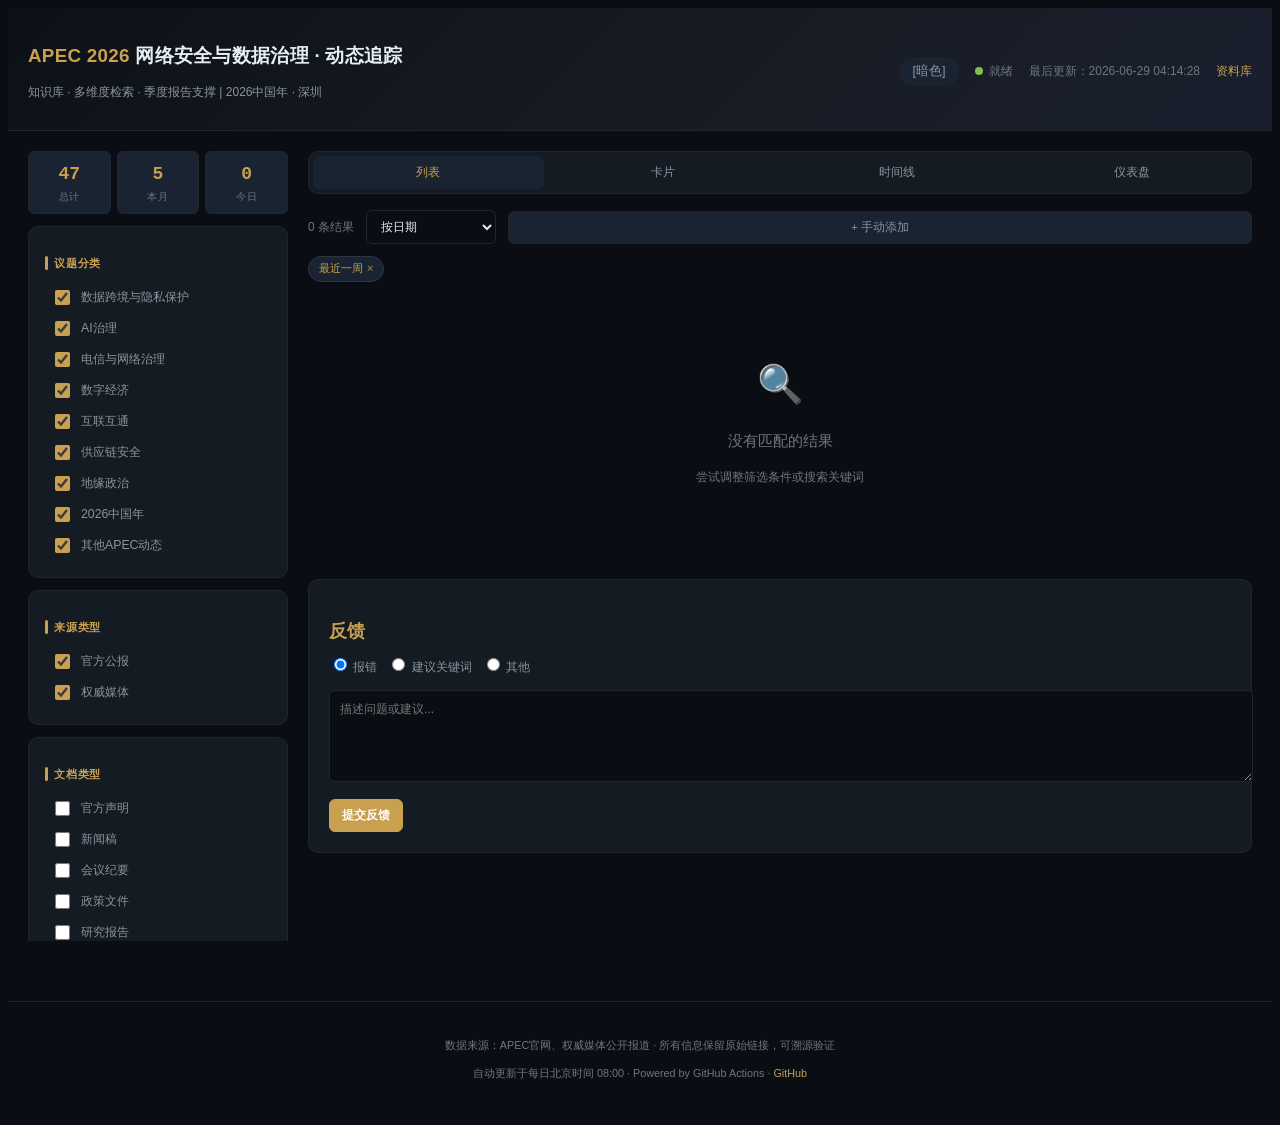
==== commit 7d01d854: "Update: 2026-06-29 [47 articles / 33 archived]" ====
--- a/index.html
+++ b/index.html
@@ -406,7 +406,7 @@
 <script>
 (function(){var t=document.getElementById("themeToggle");var h=document.documentElement;var s=localStorage.getItem("apec-theme")||"dark";function st(v){h.setAttribute("data-theme",v);t.textContent=v==="dark"?"[暗色]":"[日间]";localStorage.setItem("apec-theme",v)}st(s);t.onclick=function(){st(h.getAttribute("data-theme")==="dark"?"light":"dark")}})();
 </script>
-<script>window.__APEC_DATA__ = {"last_updated": "2026-06-28 04:03:14", "timezone": "Asia/Shanghai", "total_articles": 47, "today_count": 0, "monthly_count": 5, "articles": [{"title": "Tourism Ministers Put Digital Innovation at the Heart of Regional Growth", "url": "https://www.apec.org/press/news-releases/2026/260627_TMM", "source": "APEC官网", "source_type": "官方公报", "date": "2026-06-27", "summary": "APEC Tourism Ministerial Meeting", "categories": ["其他APEC动态"], "doc_type": ["meeting_minutes"], "apec_bodies": [], "geo_focus": ["regional"], "policy_tags": [], "relevance": 45, "notes": "", "starred": false}, {"title": "Research on Fertility Cost Wins 2026 APEC Research Prize", "url": "https://www.apec.org/press/news-releases/2026/0615_HWHE", "source": "APEC官网", "source_type": "官方公报", "date": "2026-06-16", "summary": "APEC Policy Partnership on Women and the Economy", "categories": ["其他APEC动态"], "doc_type": ["policy_document", "academic"], "apec_bodies": [], "geo_focus": ["regional"], "policy_tags": [], "relevance": 45, "notes": "", "starred": false}, {"title": "2026 APEC Healthy Women Healthy Economy Research Prize Winner", "url": "https://www.apec.org/press/videos/2026/2026-apec-healthy-women-healthy-economy-research-prize-winner", "source": "APEC官网", "source_type": "官方公报", "date": "2026-06-16", "summary": "", "categories": ["其他APEC动态"], "doc_type": ["academic"], "apec_bodies": [], "geo_focus": ["regional"], "policy_tags": [], "relevance": 45, "notes": "", "starred": false}, {"title": "Chinese Taipei Contributes USD1.5 Million to APEC’s First Healthcare Sub-Fund", "url": "https://www.apec.org/press/news-releases/2026/0608_CTMOU", "source": "APEC官网", "source_type": "官方公报", "date": "2026-06-08", "summary": "APEC Secretariat", "categories": ["其他APEC动态"], "doc_type": ["media_report"], "apec_bodies": [], "geo_focus": ["china"], "policy_tags": [], "relevance": 45, "notes": "", "starred": false}, {"title": "How Digital Traceability is Supporting Trade Across APEC", "url": "https://www.apec.org/press/videos/2026/how-digital-traceability-is-supporting-trade-across-apec", "source": "APEC官网", "source_type": "官方公报", "date": "2026-06-08", "summary": "", "categories": ["其他APEC动态"], "doc_type": ["media_report"], "apec_bodies": [], "geo_focus": ["regional"], "policy_tags": [], "relevance": 45, "notes": "", "starred": false}, {"title": "Japan Contributes JPY90.1 Million to Advance Clean Energy Cooperation Across APEC", "url": "https://www.apec.org/press/news-releases/2026/0529_JapanMOU", "source": "APEC官网", "source_type": "官方公报", "date": "2026-05-29", "summary": "APEC Secretariat", "categories": ["其他APEC动态"], "doc_type": ["media_report"], "apec_bodies": [], "geo_focus": ["japan"], "policy_tags": [], "relevance": 45, "notes": "", "starred": false}, {"title": "APEC Trade Ministers Issue Joint Statement", "url": "https://www.apec.org/press/news-releases/2026/0523_MRT_Statement", "source": "APEC官网", "source_type": "官方公报", "date": "2026-05-23", "summary": "APEC Ministers Responsible for Trade Meeting", "categories": ["地缘政治"], "doc_type": ["official_statement", "meeting_minutes"], "apec_bodies": ["MRT"], "geo_focus": ["regional"], "policy_tags": [], "relevance": 70, "notes": "", "starred": false}, {"title": "APEC Ministers Chart Course for Open Trade Amid Rising Protectionism", "url": "https://www.apec.org/press/news-releases/2026/0522_MRT", "source": "APEC官网", "source_type": "官方公报", "date": "2026-05-22", "summary": "Ministers Responsible for Trade Meeting", "categories": ["地缘政治"], "doc_type": ["meeting_minutes"], "apec_bodies": ["MRT", "CTI"], "geo_focus": ["regional"], "policy_tags": [], "relevance": 55, "notes": "", "starred": false}, {"title": "APEC at a Crossroads: Resilience Under Pressure", "url": "https://www.apec.org/press/blogs/2026/apec-at-a-crossroad--resilience-under-pressure", "source": "APEC官网", "source_type": "官方公报", "date": "2026-05-22", "summary": "Rhea Crisologo Hernando, Eldo Simanjuntak and Carlos Kuriyama", "categories": ["供应链安全"], "doc_type": ["media_report"], "apec_bodies": [], "geo_focus": ["regional"], "policy_tags": [], "relevance": 55, "notes": "", "starred": false}, {"title": "APEC Sees Moderating Growth Amid Rising Energy Costs and Supply Chain Pressures", "url": "https://www.apec.org/press/news-releases/2026/0521_ARTASOM2", "source": "APEC官网", "source_type": "官方公报", "date": "2026-05-21", "summary": "APEC Policy Support Unit", "categories": ["供应链安全"], "doc_type": ["policy_document"], "apec_bodies": [], "geo_focus": ["regional"], "policy_tags": [], "relevance": 55, "notes": "", "starred": false}, {"title": "Regional Cooperation Efforts Focus on Delivering Practical Benefits", "url": "https://www.apec.org/press/news-releases/2026/0520_SCE", "source": "APEC??", "source_type": "????", "date": "2026-05-20", "summary": "SCE meeting during SOM2 focused on translating APEC's economic and technical cooperation agenda into concrete capacity building projects and measurable outcomes for member economies.", "categories": ["????"], "doc_type": ["meeting_minutes"], "apec_bodies": ["SCE"], "geo_focus": ["regional"], "policy_tags": [], "relevance": 60, "notes": "", "starred": false}, {"title": "Senior Officials Advance Trade, Connectivity, Innovation and Development Agenda", "url": "https://www.apec.org/press/news-releases/2026/0519_SOM2", "source": "APEC官网", "source_type": "官方公报", "date": "2026-05-19", "summary": "APEC Senior Officials’ Meeting", "categories": ["互联互通"], "doc_type": ["meeting_minutes"], "apec_bodies": ["SOM", "CTI"], "geo_focus": ["regional"], "policy_tags": [], "relevance": 55, "notes": "", "starred": false}, {"title": "Chair’s Statement on the APEC Women and the Economy Forum", "url": "https://www.apec.org/press/news-releases/2026/chair-s-statement-on-the-apec-women-and-the-economy-forum", "source": "APEC官网", "source_type": "官方公报", "date": "2026-05-17", "summary": "High-Level Dialogue on Women and the Economy", "categories": ["其他APEC动态"], "doc_type": ["media_report"], "apec_bodies": [], "geo_focus": ["regional"], "policy_tags": [], "relevance": 60, "notes": "", "starred": false}, {"title": "APEC Advances Trade Agenda Ahead of Ministers’ Meeting in Suzhou", "url": "https://www.apec.org/press/news-releases/2026/0517_CTI", "source": "APEC官网", "source_type": "官方公报", "date": "2026-05-17", "summary": "Committee on Trade and Investment", "categories": ["其他APEC动态"], "doc_type": ["meeting_minutes"], "apec_bodies": ["CTI"], "geo_focus": ["regional"], "policy_tags": [], "relevance": 45, "notes": "", "starred": false}, {"title": "Preparing for What’s Next: A Tiered Approach to Growth in APEC", "url": "https://www.apec.org/press/blogs/2026/preparing-for-what-s-next--a-tiered-approach-to-growth-in-apec", "source": "APEC官网", "source_type": "官方公报", "date": "2026-05-16", "summary": "Rhea Crisologo Hernando", "categories": ["其他APEC动态"], "doc_type": ["media_report"], "apec_bodies": [], "geo_focus": ["regional"], "policy_tags": [], "relevance": 45, "notes": "", "starred": false}, {"title": "APEC Economies Push to Break Barriers, Expand Opportunities for Women", "url": "https://www.apec.org/press/news-releases/2026/0516_HLPDWE", "source": "APEC官网", "source_type": "官方公报", "date": "2026-05-16", "summary": "High-Level Policy Dialogue on Women and the Economy", "categories": ["其他APEC动态"], "doc_type": ["policy_document"], "apec_bodies": [], "geo_focus": ["regional"], "policy_tags": [], "relevance": 45, "notes": "", "starred": false}, {"title": "APMEN: Public-Private Dialogue on Advancing Trade Facilitation & Supply Chain Connectivity through Eport", "url": "https://www.apec.org/press/photos/2026/apmen--public-private-dialogue-on-advancing-trade-facilitation---supply-chain-connectivity-through-eport", "source": "APEC官网", "source_type": "官方公报", "date": "2026-05-15", "summary": "", "categories": ["互联互通", "供应链安全", "地缘政治"], "doc_type": ["media_report"], "apec_bodies": ["CTI"], "geo_focus": ["regional"], "policy_tags": [], "relevance": 45, "notes": "", "starred": false}, {"title": "CTI: FTAAP Dialogue", "url": "https://www.apec.org/press/photos/2026/cti--ftaap-dialogue", "source": "APEC官网", "source_type": "官方公报", "date": "2026-05-15", "summary": "", "categories": ["地缘政治"], "doc_type": ["media_report"], "apec_bodies": ["CTI"], "geo_focus": ["regional"], "policy_tags": ["FTAAP"], "relevance": 15, "notes": "", "starred": false}, {"title": "Women at the Centre of APEC's Digital and Green Ambitions", "url": "https://www.apec.org/press/news-releases/2026/0514_PPWEPlen", "source": "APEC官网", "source_type": "官方公报", "date": "2026-05-14", "summary": "APEC Policy Partnership on Women and the Economy", "categories": ["其他APEC动态"], "doc_type": ["policy_document"], "apec_bodies": [], "geo_focus": ["regional"], "policy_tags": [], "relevance": 45, "notes": "", "starred": false}, {"title": "APEC Strengthens Regional Cooperation to Maintain Food Safety and Keep Trade Flowing", "url": "https://www.apec.org/press/news-releases/2026/0513_SCSCFSCF", "source": "APEC官网", "source_type": "官方公报", "date": "2026-05-14", "summary": "APEC Sub-Committee on Standards and Conformance", "categories": ["其他APEC动态"], "doc_type": ["regulation"], "apec_bodies": [], "geo_focus": ["regional"], "policy_tags": [], "relevance": 45, "notes": "", "starred": false}, {"title": "TELWG: CISG Meeting", "url": "https://www.apec.org/press/photos/2026/telwg--cisg-meeting", "source": "APEC官网", "source_type": "官方公报", "date": "2026-05-14", "summary": "", "categories": ["电信与网络治理", "2026中国年"], "doc_type": ["meeting_minutes"], "apec_bodies": ["TELWG"], "geo_focus": ["regional"], "policy_tags": [], "relevance": 30, "notes": "", "starred": false}, {"title": "Economies Deepen ICT Cooperation as Artificial Intelligence Adoption Accelerates", "url": "https://www.apec.org/press/news-releases/2026/0513_TELWG", "source": "APEC官网", "source_type": "官方公报", "date": "2026-05-13", "summary": "Telecommunications and Information Working Group", "categories": ["AI治理"], "doc_type": ["media_report"], "apec_bodies": [], "geo_focus": ["regional"], "policy_tags": [], "relevance": 15, "notes": "", "starred": false}, {"title": "TELWG: Roundtable on AI Integration and Application", "url": "https://www.apec.org/press/photos/2026/telwg--roundtable-on-ai-integration-and-application", "source": "APEC官网", "source_type": "官方公报", "date": "2026-05-13", "summary": "", "categories": ["电信与网络治理", "2026中国年"], "doc_type": ["media_report"], "apec_bodies": ["TELWG"], "geo_focus": ["regional"], "policy_tags": [], "relevance": 30, "notes": "", "starred": false}, {"title": "TELWG: DPSG Meeting", "url": "https://www.apec.org/press/photos/2026/telwg--dpsg-meeting", "source": "APEC官网", "source_type": "官方公报", "date": "2026-05-12", "summary": "", "categories": ["电信与网络治理", "2026中国年"], "doc_type": ["meeting_minutes"], "apec_bodies": ["TELWG", "DPS"], "geo_focus": ["regional"], "policy_tags": [], "relevance": 30, "notes": "", "starred": false}, {"title": "Driving the Next Era of Intelligent Mobility", "url": "https://www.apec.org/press/news-releases/2026/1205_ADwkshp", "source": "APEC??", "source_type": "????", "date": "2026-05-12", "summary": "APEC workshop on AI-empowered automotive industry explored intelligent mobility, digital transformation pathways, and cross-border data challenges for connected vehicles.", "categories": ["AI??", "????"], "doc_type": ["meeting_minutes"], "apec_bodies": ["AD"], "geo_focus": ["regional"], "policy_tags": ["AI_Governance"], "relevance": 65, "notes": "AI??????????????????", "starred": false}, {"title": "APEC Strengthens Regional Cooperation in Shanghai Amid Growing Trade Uncertainty", "url": "https://www.apec.org/press/news-releases/2026/1105_som2", "source": "APEC官网", "source_type": "官方公报", "date": "2026-05-11", "summary": "APEC Secretariat", "categories": ["电信与网络治理", "2026中国年"], "doc_type": ["media_report"], "apec_bodies": [], "geo_focus": ["china"], "policy_tags": [], "relevance": 70, "notes": "", "starred": false}, {"title": "AD: APEC Workshop on AI-Empowered Automotive Industry Ecosystem Cooperation", "url": "https://www.apec.org/press/photos/2026/ad--apec-workshop-on-ai-empowered-automotive-industry-ecosystem-cooperation", "source": "APEC官网", "source_type": "官方公报", "date": "2026-05-11", "summary": "", "categories": ["其他APEC动态"], "doc_type": ["media_report"], "apec_bodies": [], "geo_focus": ["regional"], "policy_tags": [], "relevance": 45, "notes": "", "starred": false}, {"title": "AD: Workshop on Automotive Industry Digital Transformation Paths, Tools and Best Practice", "url": "https://www.apec.org/press/photos/2026/ad--workshop-on-automotive-industry-digital-transformation-paths--tools-and-best-practice", "source": "APEC官网", "source_type": "官方公报", "date": "2026-05-11", "summary": "", "categories": ["数字经济"], "doc_type": ["regulation"], "apec_bodies": ["CTI"], "geo_focus": ["regional"], "policy_tags": [], "relevance": 15, "notes": "", "starred": false}, {"title": "TELWG: HoD & Executive Committee Meeting, Plenary", "url": "https://www.apec.org/press/photos/2026/telwg--hod---executive-committee-meeting--plenary", "source": "APEC官网", "source_type": "官方公报", "date": "2026-05-11", "summary": "", "categories": ["电信与网络治理", "2026中国年"], "doc_type": ["meeting_minutes"], "apec_bodies": ["TELWG"], "geo_focus": ["regional"], "policy_tags": [], "relevance": 30, "notes": "", "starred": false}, {"title": "Business Leaders Call for Urgent Action to Restore Trade Stability and Growth Across the Asia-Pacific", "url": "https://www.apec.org/press/news-releases/2026/2904_ABAC2", "source": "APEC??", "source_type": "????", "date": "2026-04-28", "summary": "ABAC II meeting: APEC Business Advisory Council urged member economies to take urgent action against rising protectionism, calling for trade facilitation, digital standards convergence, and supply chain resilience.", "categories": ["????", "?????", "????"], "doc_type": ["official_statement"], "apec_bodies": ["ABAC"], "geo_focus": ["regional"], "policy_tags": ["Digital_Trade", "FTAAP"], "relevance": 85, "notes": "ABAC??????????????????", "starred": true}, {"title": "Media Registration Opens for Ministers Responsible for Trade Meeting in Suzhou", "url": "https://www.apec.org/press/news-releases/2026/media-registration-opens-for-ministers-responsible-for-trade-meeting-in-suzhou", "source": "APEC官网", "source_type": "官方公报", "date": "2026-04-24", "summary": "Media registration has opened for the 2026 APEC Ministers Responsible for Trade Meeting, as preparations advance for a key ministerial platform to address evolving global trade challenges.", "categories": ["其他APEC动态"], "doc_type": ["meeting_minutes", "speech"], "apec_bodies": ["MRT"], "geo_focus": ["global"], "policy_tags": [], "relevance": 45, "notes": "", "starred": false}, {"title": "SCE: SOM Steering Committee on ECOTECH Meeting (SOM1)", "url": "https://www.apec.org/press/photos/2026/sce--som-steering-committee-on-economic-and-technical-cooperation-meeting-som12026", "source": "APEC??", "source_type": "????", "date": "2026-04-09", "summary": "The SOM Steering Committee on Economic and Technical Cooperation (SCE) met to coordinate capacity building and technical assistance programs across APEC working groups.", "categories": ["????"], "doc_type": ["meeting_minutes"], "apec_bodies": ["SCE", "SOM"], "geo_focus": ["regional"], "policy_tags": [], "relevance": 55, "notes": "", "starred": false}, {"title": "Intellectual Property Experts Align AI, Trade and Finance Agenda", "url": "https://www.apec.org/press/news-releases/2026/intellectual-property-experts-align-ai--trade-and-finance-agenda", "source": "APEC??", "source_type": "????", "date": "2026-03-11", "summary": "APEC Intellectual Property Experts Group (IPEG) met to align IP frameworks with emerging AI technologies, digital trade, and financial services across the Asia-Pacific region.", "categories": ["AI??", "????"], "doc_type": ["meeting_minutes"], "apec_bodies": [], "geo_focus": ["regional"], "policy_tags": ["AI_Governance", "Digital_Trade"], "relevance": 75, "notes": "3???????AI?????????????", "starred": false}, {"title": "Applications Open for the 2026 APEC Healthy Women Research Prize", "url": "https://www.apec.org/press/news-releases/2026/0216_hwhe", "source": "APEC官网", "source_type": "官方公报", "date": "2026-02-16", "summary": "The annual prize encourages the generation of robust women’s health data and research to inform policy and business decisions across APEC member economies.", "categories": ["其他APEC动态"], "doc_type": ["policy_document", "academic"], "apec_bodies": [], "geo_focus": ["regional"], "policy_tags": [], "relevance": 45, "notes": "", "starred": false}, {"title": "Economies Recast Investment Policy for a Changing Global Landscape", "url": "https://www.apec.org/press/news-releases/2026/economies-recast-investment-policy-for-a-changing-global-landscape", "source": "APEC官网", "source_type": "官方公报", "date": "2026-02-13", "summary": "From supply chain resilience to digital investment and sustainability, economies across the Asia-Pacific are using investment policy to recalibrate growth strategies in a more fragmented global economy.", "categories": ["供应链安全"], "doc_type": ["policy_document"], "apec_bodies": [], "geo_focus": ["global"], "policy_tags": [], "relevance": 15, "notes": "", "starred": false}, {"title": "Regional Finance Cooperation Advances Household Support, Digital Investment", "url": "https://www.apec.org/press/news-releases/2026/0212_fcbdm", "source": "APEC官网", "source_type": "官方公报", "date": "2026-02-12", "summary": "Deputies endorsed the 2026 work plan for APEC Finance Ministers Process. Outcomes from the meeting will inform discussions ahead of the APEC Finance Ministers’ Meeting, which China plans to host in October in Hong Kong, China.", "categories": ["其他APEC动态"], "doc_type": ["meeting_minutes"], "apec_bodies": [], "geo_focus": ["china"], "policy_tags": [], "relevance": 45, "notes": "", "starred": false}, {"title": "APEC Gains Momentum Amid Rising Risks: Can It Last?", "url": "https://www.apec.org/press/blogs/2026/apec-gains-momentum-amid-rising-risks--can-it-last", "source": "APEC官网", "source_type": "官方公报", "date": "2026-02-11", "summary": "The latest APEC Regional Trends Analysis (ARTA) reveals that growth is expected to remain strong through 2025. However, momentum is set to moderate in 2026 as fiscal conditions tighten and policy uncertainty lingers.", "categories": ["电信与网络治理", "地缘政治"], "doc_type": ["policy_document", "report"], "apec_bodies": [], "geo_focus": ["regional"], "policy_tags": [], "relevance": 70, "notes": "", "starred": false}, {"title": "APEC Lifts Growth Outlook as Trade Holds, AI Investment Surges", "url": "https://www.apec.org/press/news-releases/2026/apec-lifts-growth-outlook-as-trade-holds--ai-investment-surges", "source": "APEC官网", "source_type": "官方公报", "date": "2026-02-10", "summary": "Economic growth in the Asia-Pacific region is projected at 3.2 percent in 2025, with growth expected to hold at 3.1 percent in 2026.", "categories": ["其他APEC动态"], "doc_type": ["report"], "apec_bodies": [], "geo_focus": ["regional"], "policy_tags": [], "relevance": 45, "notes": "", "starred": false}, {"title": "ABAC Launches 2026 Work Program Under Theme “Openness, Connectivity, Synergy”", "url": "https://www.apec.org/press/news-releases/2026/0210_abac1", "source": "APEC官网", "source_type": "官方公报", "date": "2026-02-10", "summary": "ABAC formally launched its 2026 work program, reaffirming the Asia-Pacific business community’s commitment to open markets, deeper regional integration, and collaborative innovation as foundations for sustainable economic growth.", "categories": ["互联互通", "2026中国年"], "doc_type": ["media_report"], "apec_bodies": ["ABAC", "CTI"], "geo_focus": ["regional"], "policy_tags": [], "relevance": 30, "notes": "", "starred": false}, {"title": "Minister Wang Yi to Senior Officials: Build Asia-Pacific Community with a Shared Future", "url": "https://www.apec.org/press/news-releases/2026/0210_SOM1", "source": "APEC??", "source_type": "????", "date": "2026-02-10", "summary": "Chinese Foreign Minister Wang Yi addressed the First APEC Senior Officials' Meeting (SOM1), calling on member economies to build an Asia-Pacific community with a shared future and outlining China's priorities as APEC 2026 host.", "categories": ["????", "2026???"], "doc_type": ["official_statement"], "apec_bodies": ["SOM"], "geo_focus": ["china", "regional"], "policy_tags": [], "relevance": 95, "notes": "???SOM1????????????2026?APEC???????", "starred": true}, {"title": "SOM: 1st Senior Officials' Plenary Meeting", "url": "https://www.apec.org/press/photos/2026/som--1st-senior-officials'-plenary-meeting", "source": "APEC??", "source_type": "????", "date": "2026-02-10", "summary": "The first APEC Senior Officials' Meeting (SOM1) plenary convened to set the 2026 agenda under China's host year theme, covering trade, connectivity, innovation and sustainable development.", "categories": ["????", "2026???"], "doc_type": ["meeting_minutes"], "apec_bodies": ["SOM"], "geo_focus": ["china", "regional"], "policy_tags": [], "relevance": 75, "notes": "SOM1?????2026??????", "starred": false}, {"title": "Administrator Liu: Innovation-Led Cooperation Crucial to Reinforce Food Security", "url": "https://www.apec.org/press/news-releases/2026/administrator-liu--innovation-led-cooperation-crucial-to-reinforce-food-security", "source": "APEC官网", "source_type": "官方公报", "date": "2026-02-08", "summary": "Closing the gap between policy commitments and real-world food system resilience is emerging as a priority for APEC economies", "categories": ["供应链安全"], "doc_type": ["policy_document"], "apec_bodies": [], "geo_focus": ["regional"], "policy_tags": [], "relevance": 55, "notes": "", "starred": false}, {"title": "CTI: Committee on Trade and Investment Plenary (SOM1)", "url": "https://www.apec.org/press/photos/2026/cti--committee-on-trade-and-investment-plenary", "source": "APEC??", "source_type": "????", "date": "2026-02-08", "summary": "APEC Committee on Trade and Investment held its first plenary meeting of 2026 during the SOM1 cluster, discussing trade facilitation, digital trade rules, and FTAAP progress.", "categories": ["????", "????"], "doc_type": ["meeting_minutes"], "apec_bodies": ["CTI"], "geo_focus": ["regional"], "policy_tags": ["FTAAP", "Digital_Trade"], "relevance": 70, "notes": "SOM1??CTI????????????FTAAP??", "starred": false}, {"title": "Food Security Takes a Practical Turn", "url": "https://www.apec.org/press/news-releases/2026/food-security-takes-a-practical-turn", "source": "APEC??", "source_type": "????", "date": "2026-02-08", "summary": "APEC economies shift from policy commitments to actionable frameworks on food security, focusing on innovation-led agricultural cooperation and supply chain resilience.", "categories": ["?????"], "doc_type": ["media_report"], "apec_bodies": [], "geo_focus": ["regional"], "policy_tags": [], "relevance": 50, "notes": "", "starred": false}, {"title": "EC: Economic Committee Plenary (SOM1)", "url": "https://www.apec.org/press/photos/2026/ec--economic-committee-plenary", "source": "APEC??", "source_type": "????", "date": "2026-02-08", "summary": "APEC Economic Committee held its plenary during SOM1, focusing on structural reform, ease of doing business, and digital economy regulatory cooperation.", "categories": ["????", "????"], "doc_type": ["meeting_minutes"], "apec_bodies": [], "geo_focus": ["regional"], "policy_tags": [], "relevance": 60, "notes": "", "starred": false}, {"title": "APEC Health Officials Chart 2026 Health Priorities", "url": "https://www.apec.org/press/news-releases/2026/apec-health-officials-chart-2026-health-priorities", "source": "APEC官网", "source_type": "官方公报", "date": "2026-02-05", "summary": "Health officials sharpened their focus on health systems as an economic variable.", "categories": ["其他APEC动态"], "doc_type": ["media_report"], "apec_bodies": [], "geo_focus": ["usa"], "policy_tags": [], "relevance": 45, "notes": "", "starred": false}, {"title": "APEC Regional Trends Analysis, May 2026", "url": "https://www.apec.org/publications/2026/05/apec-regional-trends-analysis--may-2026", "source": "APEC官网", "source_type": "官方公报", "date": "2026-01-01", "summary": "", "categories": ["地缘政治"], "doc_type": ["report"], "apec_bodies": [], "geo_focus": ["regional"], "policy_tags": [], "relevance": 55, "notes": "", "starred": false}]};</script>
+<script>window.__APEC_DATA__ = {"last_updated": "2026-06-29 04:14:28", "timezone": "Asia/Shanghai", "total_articles": 47, "today_count": 0, "monthly_count": 5, "articles": [{"title": "Tourism Ministers Put Digital Innovation at the Heart of Regional Growth", "url": "https://www.apec.org/press/news-releases/2026/260627_TMM", "source": "APEC官网", "source_type": "官方公报", "date": "2026-06-27", "summary": "APEC Tourism Ministerial Meeting", "categories": ["其他APEC动态"], "doc_type": ["meeting_minutes"], "apec_bodies": [], "geo_focus": ["regional"], "policy_tags": [], "relevance": 45, "notes": "", "starred": false}, {"title": "Research on Fertility Cost Wins 2026 APEC Research Prize", "url": "https://www.apec.org/press/news-releases/2026/0615_HWHE", "source": "APEC官网", "source_type": "官方公报", "date": "2026-06-16", "summary": "APEC Policy Partnership on Women and the Economy", "categories": ["其他APEC动态"], "doc_type": ["policy_document", "academic"], "apec_bodies": [], "geo_focus": ["regional"], "policy_tags": [], "relevance": 45, "notes": "", "starred": false}, {"title": "2026 APEC Healthy Women Healthy Economy Research Prize Winner", "url": "https://www.apec.org/press/videos/2026/2026-apec-healthy-women-healthy-economy-research-prize-winner", "source": "APEC官网", "source_type": "官方公报", "date": "2026-06-16", "summary": "", "categories": ["其他APEC动态"], "doc_type": ["academic"], "apec_bodies": [], "geo_focus": ["regional"], "policy_tags": [], "relevance": 45, "notes": "", "starred": false}, {"title": "Chinese Taipei Contributes USD1.5 Million to APEC’s First Healthcare Sub-Fund", "url": "https://www.apec.org/press/news-releases/2026/0608_CTMOU", "source": "APEC官网", "source_type": "官方公报", "date": "2026-06-08", "summary": "APEC Secretariat", "categories": ["其他APEC动态"], "doc_type": ["media_report"], "apec_bodies": [], "geo_focus": ["china"], "policy_tags": [], "relevance": 45, "notes": "", "starred": false}, {"title": "How Digital Traceability is Supporting Trade Across APEC", "url": "https://www.apec.org/press/videos/2026/how-digital-traceability-is-supporting-trade-across-apec", "source": "APEC官网", "source_type": "官方公报", "date": "2026-06-08", "summary": "", "categories": ["其他APEC动态"], "doc_type": ["media_report"], "apec_bodies": [], "geo_focus": ["regional"], "policy_tags": [], "relevance": 45, "notes": "", "starred": false}, {"title": "Japan Contributes JPY90.1 Million to Advance Clean Energy Cooperation Across APEC", "url": "https://www.apec.org/press/news-releases/2026/0529_JapanMOU", "source": "APEC官网", "source_type": "官方公报", "date": "2026-05-29", "summary": "APEC Secretariat", "categories": ["其他APEC动态"], "doc_type": ["media_report"], "apec_bodies": [], "geo_focus": ["japan"], "policy_tags": [], "relevance": 45, "notes": "", "starred": false}, {"title": "APEC Trade Ministers Issue Joint Statement", "url": "https://www.apec.org/press/news-releases/2026/0523_MRT_Statement", "source": "APEC官网", "source_type": "官方公报", "date": "2026-05-23", "summary": "APEC Ministers Responsible for Trade Meeting", "categories": ["地缘政治"], "doc_type": ["official_statement", "meeting_minutes"], "apec_bodies": ["MRT"], "geo_focus": ["regional"], "policy_tags": [], "relevance": 70, "notes": "", "starred": false}, {"title": "APEC Ministers Chart Course for Open Trade Amid Rising Protectionism", "url": "https://www.apec.org/press/news-releases/2026/0522_MRT", "source": "APEC官网", "source_type": "官方公报", "date": "2026-05-22", "summary": "Ministers Responsible for Trade Meeting", "categories": ["地缘政治"], "doc_type": ["meeting_minutes"], "apec_bodies": ["MRT", "CTI"], "geo_focus": ["regional"], "policy_tags": [], "relevance": 55, "notes": "", "starred": false}, {"title": "APEC at a Crossroads: Resilience Under Pressure", "url": "https://www.apec.org/press/blogs/2026/apec-at-a-crossroad--resilience-under-pressure", "source": "APEC官网", "source_type": "官方公报", "date": "2026-05-22", "summary": "Rhea Crisologo Hernando, Eldo Simanjuntak and Carlos Kuriyama", "categories": ["供应链安全"], "doc_type": ["media_report"], "apec_bodies": [], "geo_focus": ["regional"], "policy_tags": [], "relevance": 55, "notes": "", "starred": false}, {"title": "APEC Sees Moderating Growth Amid Rising Energy Costs and Supply Chain Pressures", "url": "https://www.apec.org/press/news-releases/2026/0521_ARTASOM2", "source": "APEC官网", "source_type": "官方公报", "date": "2026-05-21", "summary": "APEC Policy Support Unit", "categories": ["供应链安全"], "doc_type": ["policy_document"], "apec_bodies": [], "geo_focus": ["regional"], "policy_tags": [], "relevance": 55, "notes": "", "starred": false}, {"title": "Regional Cooperation Efforts Focus on Delivering Practical Benefits", "url": "https://www.apec.org/press/news-releases/2026/0520_SCE", "source": "APEC??", "source_type": "????", "date": "2026-05-20", "summary": "SCE meeting during SOM2 focused on translating APEC's economic and technical cooperation agenda into concrete capacity building projects and measurable outcomes for member economies.", "categories": ["????"], "doc_type": ["meeting_minutes"], "apec_bodies": ["SCE"], "geo_focus": ["regional"], "policy_tags": [], "relevance": 60, "notes": "", "starred": false}, {"title": "Senior Officials Advance Trade, Connectivity, Innovation and Development Agenda", "url": "https://www.apec.org/press/news-releases/2026/0519_SOM2", "source": "APEC官网", "source_type": "官方公报", "date": "2026-05-19", "summary": "APEC Senior Officials’ Meeting", "categories": ["互联互通"], "doc_type": ["meeting_minutes"], "apec_bodies": ["SOM", "CTI"], "geo_focus": ["regional"], "policy_tags": [], "relevance": 55, "notes": "", "starred": false}, {"title": "Chair’s Statement on the APEC Women and the Economy Forum", "url": "https://www.apec.org/press/news-releases/2026/chair-s-statement-on-the-apec-women-and-the-economy-forum", "source": "APEC官网", "source_type": "官方公报", "date": "2026-05-17", "summary": "High-Level Dialogue on Women and the Economy", "categories": ["其他APEC动态"], "doc_type": ["media_report"], "apec_bodies": [], "geo_focus": ["regional"], "policy_tags": [], "relevance": 60, "notes": "", "starred": false}, {"title": "APEC Advances Trade Agenda Ahead of Ministers’ Meeting in Suzhou", "url": "https://www.apec.org/press/news-releases/2026/0517_CTI", "source": "APEC官网", "source_type": "官方公报", "date": "2026-05-17", "summary": "Committee on Trade and Investment", "categories": ["其他APEC动态"], "doc_type": ["meeting_minutes"], "apec_bodies": ["CTI"], "geo_focus": ["regional"], "policy_tags": [], "relevance": 45, "notes": "", "starred": false}, {"title": "Preparing for What’s Next: A Tiered Approach to Growth in APEC", "url": "https://www.apec.org/press/blogs/2026/preparing-for-what-s-next--a-tiered-approach-to-growth-in-apec", "source": "APEC官网", "source_type": "官方公报", "date": "2026-05-16", "summary": "Rhea Crisologo Hernando", "categories": ["其他APEC动态"], "doc_type": ["media_report"], "apec_bodies": [], "geo_focus": ["regional"], "policy_tags": [], "relevance": 45, "notes": "", "starred": false}, {"title": "APEC Economies Push to Break Barriers, Expand Opportunities for Women", "url": "https://www.apec.org/press/news-releases/2026/0516_HLPDWE", "source": "APEC官网", "source_type": "官方公报", "date": "2026-05-16", "summary": "High-Level Policy Dialogue on Women and the Economy", "categories": ["其他APEC动态"], "doc_type": ["policy_document"], "apec_bodies": [], "geo_focus": ["regional"], "policy_tags": [], "relevance": 45, "notes": "", "starred": false}, {"title": "APMEN: Public-Private Dialogue on Advancing Trade Facilitation & Supply Chain Connectivity through Eport", "url": "https://www.apec.org/press/photos/2026/apmen--public-private-dialogue-on-advancing-trade-facilitation---supply-chain-connectivity-through-eport", "source": "APEC官网", "source_type": "官方公报", "date": "2026-05-15", "summary": "", "categories": ["互联互通", "供应链安全", "地缘政治"], "doc_type": ["media_report"], "apec_bodies": ["CTI"], "geo_focus": ["regional"], "policy_tags": [], "relevance": 45, "notes": "", "starred": false}, {"title": "CTI: FTAAP Dialogue", "url": "https://www.apec.org/press/photos/2026/cti--ftaap-dialogue", "source": "APEC官网", "source_type": "官方公报", "date": "2026-05-15", "summary": "", "categories": ["地缘政治"], "doc_type": ["media_report"], "apec_bodies": ["CTI"], "geo_focus": ["regional"], "policy_tags": ["FTAAP"], "relevance": 15, "notes": "", "starred": false}, {"title": "Women at the Centre of APEC's Digital and Green Ambitions", "url": "https://www.apec.org/press/news-releases/2026/0514_PPWEPlen", "source": "APEC官网", "source_type": "官方公报", "date": "2026-05-14", "summary": "APEC Policy Partnership on Women and the Economy", "categories": ["其他APEC动态"], "doc_type": ["policy_document"], "apec_bodies": [], "geo_focus": ["regional"], "policy_tags": [], "relevance": 45, "notes": "", "starred": false}, {"title": "APEC Strengthens Regional Cooperation to Maintain Food Safety and Keep Trade Flowing", "url": "https://www.apec.org/press/news-releases/2026/0513_SCSCFSCF", "source": "APEC官网", "source_type": "官方公报", "date": "2026-05-14", "summary": "APEC Sub-Committee on Standards and Conformance", "categories": ["其他APEC动态"], "doc_type": ["regulation"], "apec_bodies": [], "geo_focus": ["regional"], "policy_tags": [], "relevance": 45, "notes": "", "starred": false}, {"title": "TELWG: CISG Meeting", "url": "https://www.apec.org/press/photos/2026/telwg--cisg-meeting", "source": "APEC官网", "source_type": "官方公报", "date": "2026-05-14", "summary": "", "categories": ["电信与网络治理", "2026中国年"], "doc_type": ["meeting_minutes"], "apec_bodies": ["TELWG"], "geo_focus": ["regional"], "policy_tags": [], "relevance": 30, "notes": "", "starred": false}, {"title": "Economies Deepen ICT Cooperation as Artificial Intelligence Adoption Accelerates", "url": "https://www.apec.org/press/news-releases/2026/0513_TELWG", "source": "APEC官网", "source_type": "官方公报", "date": "2026-05-13", "summary": "Telecommunications and Information Working Group", "categories": ["AI治理"], "doc_type": ["media_report"], "apec_bodies": [], "geo_focus": ["regional"], "policy_tags": [], "relevance": 15, "notes": "", "starred": false}, {"title": "TELWG: Roundtable on AI Integration and Application", "url": "https://www.apec.org/press/photos/2026/telwg--roundtable-on-ai-integration-and-application", "source": "APEC官网", "source_type": "官方公报", "date": "2026-05-13", "summary": "", "categories": ["电信与网络治理", "2026中国年"], "doc_type": ["media_report"], "apec_bodies": ["TELWG"], "geo_focus": ["regional"], "policy_tags": [], "relevance": 30, "notes": "", "starred": false}, {"title": "TELWG: DPSG Meeting", "url": "https://www.apec.org/press/photos/2026/telwg--dpsg-meeting", "source": "APEC官网", "source_type": "官方公报", "date": "2026-05-12", "summary": "", "categories": ["电信与网络治理", "2026中国年"], "doc_type": ["meeting_minutes"], "apec_bodies": ["TELWG", "DPS"], "geo_focus": ["regional"], "policy_tags": [], "relevance": 30, "notes": "", "starred": false}, {"title": "Driving the Next Era of Intelligent Mobility", "url": "https://www.apec.org/press/news-releases/2026/1205_ADwkshp", "source": "APEC??", "source_type": "????", "date": "2026-05-12", "summary": "APEC workshop on AI-empowered automotive industry explored intelligent mobility, digital transformation pathways, and cross-border data challenges for connected vehicles.", "categories": ["AI??", "????"], "doc_type": ["meeting_minutes"], "apec_bodies": ["AD"], "geo_focus": ["regional"], "policy_tags": ["AI_Governance"], "relevance": 65, "notes": "AI??????????????????", "starred": false}, {"title": "APEC Strengthens Regional Cooperation in Shanghai Amid Growing Trade Uncertainty", "url": "https://www.apec.org/press/news-releases/2026/1105_som2", "source": "APEC官网", "source_type": "官方公报", "date": "2026-05-11", "summary": "APEC Secretariat", "categories": ["电信与网络治理", "2026中国年"], "doc_type": ["media_report"], "apec_bodies": [], "geo_focus": ["china"], "policy_tags": [], "relevance": 70, "notes": "", "starred": false}, {"title": "AD: APEC Workshop on AI-Empowered Automotive Industry Ecosystem Cooperation", "url": "https://www.apec.org/press/photos/2026/ad--apec-workshop-on-ai-empowered-automotive-industry-ecosystem-cooperation", "source": "APEC官网", "source_type": "官方公报", "date": "2026-05-11", "summary": "", "categories": ["其他APEC动态"], "doc_type": ["media_report"], "apec_bodies": [], "geo_focus": ["regional"], "policy_tags": [], "relevance": 45, "notes": "", "starred": false}, {"title": "AD: Workshop on Automotive Industry Digital Transformation Paths, Tools and Best Practice", "url": "https://www.apec.org/press/photos/2026/ad--workshop-on-automotive-industry-digital-transformation-paths--tools-and-best-practice", "source": "APEC官网", "source_type": "官方公报", "date": "2026-05-11", "summary": "", "categories": ["数字经济"], "doc_type": ["regulation"], "apec_bodies": ["CTI"], "geo_focus": ["regional"], "policy_tags": [], "relevance": 15, "notes": "", "starred": false}, {"title": "TELWG: HoD & Executive Committee Meeting, Plenary", "url": "https://www.apec.org/press/photos/2026/telwg--hod---executive-committee-meeting--plenary", "source": "APEC官网", "source_type": "官方公报", "date": "2026-05-11", "summary": "", "categories": ["电信与网络治理", "2026中国年"], "doc_type": ["meeting_minutes"], "apec_bodies": ["TELWG"], "geo_focus": ["regional"], "policy_tags": [], "relevance": 30, "notes": "", "starred": false}, {"title": "Business Leaders Call for Urgent Action to Restore Trade Stability and Growth Across the Asia-Pacific", "url": "https://www.apec.org/press/news-releases/2026/2904_ABAC2", "source": "APEC??", "source_type": "????", "date": "2026-04-28", "summary": "ABAC II meeting: APEC Business Advisory Council urged member economies to take urgent action against rising protectionism, calling for trade facilitation, digital standards convergence, and supply chain resilience.", "categories": ["????", "?????", "????"], "doc_type": ["official_statement"], "apec_bodies": ["ABAC"], "geo_focus": ["regional"], "policy_tags": ["Digital_Trade", "FTAAP"], "relevance": 85, "notes": "ABAC??????????????????", "starred": true}, {"title": "Media Registration Opens for Ministers Responsible for Trade Meeting in Suzhou", "url": "https://www.apec.org/press/news-releases/2026/media-registration-opens-for-ministers-responsible-for-trade-meeting-in-suzhou", "source": "APEC官网", "source_type": "官方公报", "date": "2026-04-24", "summary": "Media registration has opened for the 2026 APEC Ministers Responsible for Trade Meeting, as preparations advance for a key ministerial platform to address evolving global trade challenges.", "categories": ["其他APEC动态"], "doc_type": ["meeting_minutes", "speech"], "apec_bodies": ["MRT"], "geo_focus": ["global"], "policy_tags": [], "relevance": 45, "notes": "", "starred": false}, {"title": "SCE: SOM Steering Committee on ECOTECH Meeting (SOM1)", "url": "https://www.apec.org/press/photos/2026/sce--som-steering-committee-on-economic-and-technical-cooperation-meeting-som12026", "source": "APEC??", "source_type": "????", "date": "2026-04-09", "summary": "The SOM Steering Committee on Economic and Technical Cooperation (SCE) met to coordinate capacity building and technical assistance programs across APEC working groups.", "categories": ["????"], "doc_type": ["meeting_minutes"], "apec_bodies": ["SCE", "SOM"], "geo_focus": ["regional"], "policy_tags": [], "relevance": 55, "notes": "", "starred": false}, {"title": "Intellectual Property Experts Align AI, Trade and Finance Agenda", "url": "https://www.apec.org/press/news-releases/2026/intellectual-property-experts-align-ai--trade-and-finance-agenda", "source": "APEC??", "source_type": "????", "date": "2026-03-11", "summary": "APEC Intellectual Property Experts Group (IPEG) met to align IP frameworks with emerging AI technologies, digital trade, and financial services across the Asia-Pacific region.", "categories": ["AI??", "????"], "doc_type": ["meeting_minutes"], "apec_bodies": [], "geo_focus": ["regional"], "policy_tags": ["AI_Governance", "Digital_Trade"], "relevance": 75, "notes": "3???????AI?????????????", "starred": false}, {"title": "Applications Open for the 2026 APEC Healthy Women Research Prize", "url": "https://www.apec.org/press/news-releases/2026/0216_hwhe", "source": "APEC官网", "source_type": "官方公报", "date": "2026-02-16", "summary": "The annual prize encourages the generation of robust women’s health data and research to inform policy and business decisions across APEC member economies.", "categories": ["其他APEC动态"], "doc_type": ["policy_document", "academic"], "apec_bodies": [], "geo_focus": ["regional"], "policy_tags": [], "relevance": 45, "notes": "", "starred": false}, {"title": "Economies Recast Investment Policy for a Changing Global Landscape", "url": "https://www.apec.org/press/news-releases/2026/economies-recast-investment-policy-for-a-changing-global-landscape", "source": "APEC官网", "source_type": "官方公报", "date": "2026-02-13", "summary": "From supply chain resilience to digital investment and sustainability, economies across the Asia-Pacific are using investment policy to recalibrate growth strategies in a more fragmented global economy.", "categories": ["供应链安全"], "doc_type": ["policy_document"], "apec_bodies": [], "geo_focus": ["global"], "policy_tags": [], "relevance": 15, "notes": "", "starred": false}, {"title": "Regional Finance Cooperation Advances Household Support, Digital Investment", "url": "https://www.apec.org/press/news-releases/2026/0212_fcbdm", "source": "APEC官网", "source_type": "官方公报", "date": "2026-02-12", "summary": "Deputies endorsed the 2026 work plan for APEC Finance Ministers Process. Outcomes from the meeting will inform discussions ahead of the APEC Finance Ministers’ Meeting, which China plans to host in October in Hong Kong, China.", "categories": ["其他APEC动态"], "doc_type": ["meeting_minutes"], "apec_bodies": [], "geo_focus": ["china"], "policy_tags": [], "relevance": 45, "notes": "", "starred": false}, {"title": "APEC Gains Momentum Amid Rising Risks: Can It Last?", "url": "https://www.apec.org/press/blogs/2026/apec-gains-momentum-amid-rising-risks--can-it-last", "source": "APEC官网", "source_type": "官方公报", "date": "2026-02-11", "summary": "The latest APEC Regional Trends Analysis (ARTA) reveals that growth is expected to remain strong through 2025. However, momentum is set to moderate in 2026 as fiscal conditions tighten and policy uncertainty lingers.", "categories": ["电信与网络治理", "地缘政治"], "doc_type": ["policy_document", "report"], "apec_bodies": [], "geo_focus": ["regional"], "policy_tags": [], "relevance": 70, "notes": "", "starred": false}, {"title": "APEC Lifts Growth Outlook as Trade Holds, AI Investment Surges", "url": "https://www.apec.org/press/news-releases/2026/apec-lifts-growth-outlook-as-trade-holds--ai-investment-surges", "source": "APEC官网", "source_type": "官方公报", "date": "2026-02-10", "summary": "Economic growth in the Asia-Pacific region is projected at 3.2 percent in 2025, with growth expected to hold at 3.1 percent in 2026.", "categories": ["其他APEC动态"], "doc_type": ["report"], "apec_bodies": [], "geo_focus": ["regional"], "policy_tags": [], "relevance": 45, "notes": "", "starred": false}, {"title": "ABAC Launches 2026 Work Program Under Theme “Openness, Connectivity, Synergy”", "url": "https://www.apec.org/press/news-releases/2026/0210_abac1", "source": "APEC官网", "source_type": "官方公报", "date": "2026-02-10", "summary": "ABAC formally launched its 2026 work program, reaffirming the Asia-Pacific business community’s commitment to open markets, deeper regional integration, and collaborative innovation as foundations for sustainable economic growth.", "categories": ["互联互通", "2026中国年"], "doc_type": ["media_report"], "apec_bodies": ["ABAC", "CTI"], "geo_focus": ["regional"], "policy_tags": [], "relevance": 30, "notes": "", "starred": false}, {"title": "Minister Wang Yi to Senior Officials: Build Asia-Pacific Community with a Shared Future", "url": "https://www.apec.org/press/news-releases/2026/0210_SOM1", "source": "APEC??", "source_type": "????", "date": "2026-02-10", "summary": "Chinese Foreign Minister Wang Yi addressed the First APEC Senior Officials' Meeting (SOM1), calling on member economies to build an Asia-Pacific community with a shared future and outlining China's priorities as APEC 2026 host.", "categories": ["????", "2026???"], "doc_type": ["official_statement"], "apec_bodies": ["SOM"], "geo_focus": ["china", "regional"], "policy_tags": [], "relevance": 95, "notes": "???SOM1????????????2026?APEC???????", "starred": true}, {"title": "SOM: 1st Senior Officials' Plenary Meeting", "url": "https://www.apec.org/press/photos/2026/som--1st-senior-officials'-plenary-meeting", "source": "APEC??", "source_type": "????", "date": "2026-02-10", "summary": "The first APEC Senior Officials' Meeting (SOM1) plenary convened to set the 2026 agenda under China's host year theme, covering trade, connectivity, innovation and sustainable development.", "categories": ["????", "2026???"], "doc_type": ["meeting_minutes"], "apec_bodies": ["SOM"], "geo_focus": ["china", "regional"], "policy_tags": [], "relevance": 75, "notes": "SOM1?????2026??????", "starred": false}, {"title": "Administrator Liu: Innovation-Led Cooperation Crucial to Reinforce Food Security", "url": "https://www.apec.org/press/news-releases/2026/administrator-liu--innovation-led-cooperation-crucial-to-reinforce-food-security", "source": "APEC官网", "source_type": "官方公报", "date": "2026-02-08", "summary": "Closing the gap between policy commitments and real-world food system resilience is emerging as a priority for APEC economies", "categories": ["供应链安全"], "doc_type": ["policy_document"], "apec_bodies": [], "geo_focus": ["regional"], "policy_tags": [], "relevance": 55, "notes": "", "starred": false}, {"title": "CTI: Committee on Trade and Investment Plenary (SOM1)", "url": "https://www.apec.org/press/photos/2026/cti--committee-on-trade-and-investment-plenary", "source": "APEC??", "source_type": "????", "date": "2026-02-08", "summary": "APEC Committee on Trade and Investment held its first plenary meeting of 2026 during the SOM1 cluster, discussing trade facilitation, digital trade rules, and FTAAP progress.", "categories": ["????", "????"], "doc_type": ["meeting_minutes"], "apec_bodies": ["CTI"], "geo_focus": ["regional"], "policy_tags": ["FTAAP", "Digital_Trade"], "relevance": 70, "notes": "SOM1??CTI????????????FTAAP??", "starred": false}, {"title": "Food Security Takes a Practical Turn", "url": "https://www.apec.org/press/news-releases/2026/food-security-takes-a-practical-turn", "source": "APEC??", "source_type": "????", "date": "2026-02-08", "summary": "APEC economies shift from policy commitments to actionable frameworks on food security, focusing on innovation-led agricultural cooperation and supply chain resilience.", "categories": ["?????"], "doc_type": ["media_report"], "apec_bodies": [], "geo_focus": ["regional"], "policy_tags": [], "relevance": 50, "notes": "", "starred": false}, {"title": "EC: Economic Committee Plenary (SOM1)", "url": "https://www.apec.org/press/photos/2026/ec--economic-committee-plenary", "source": "APEC??", "source_type": "????", "date": "2026-02-08", "summary": "APEC Economic Committee held its plenary during SOM1, focusing on structural reform, ease of doing business, and digital economy regulatory cooperation.", "categories": ["????", "????"], "doc_type": ["meeting_minutes"], "apec_bodies": [], "geo_focus": ["regional"], "policy_tags": [], "relevance": 60, "notes": "", "starred": false}, {"title": "APEC Health Officials Chart 2026 Health Priorities", "url": "https://www.apec.org/press/news-releases/2026/apec-health-officials-chart-2026-health-priorities", "source": "APEC官网", "source_type": "官方公报", "date": "2026-02-05", "summary": "Health officials sharpened their focus on health systems as an economic variable.", "categories": ["其他APEC动态"], "doc_type": ["media_report"], "apec_bodies": [], "geo_focus": ["usa"], "policy_tags": [], "relevance": 45, "notes": "", "starred": false}, {"title": "APEC Regional Trends Analysis, May 2026", "url": "https://www.apec.org/publications/2026/05/apec-regional-trends-analysis--may-2026", "source": "APEC官网", "source_type": "官方公报", "date": "2026-01-01", "summary": "", "categories": ["地缘政治"], "doc_type": ["report"], "apec_bodies": [], "geo_focus": ["regional"], "policy_tags": [], "relevance": 55, "notes": "", "starred": false}]};</script>
 <script>
 (function(){"use strict";
 var DATA_URL="../data/articles.json",allArticles=[],activeView="list";
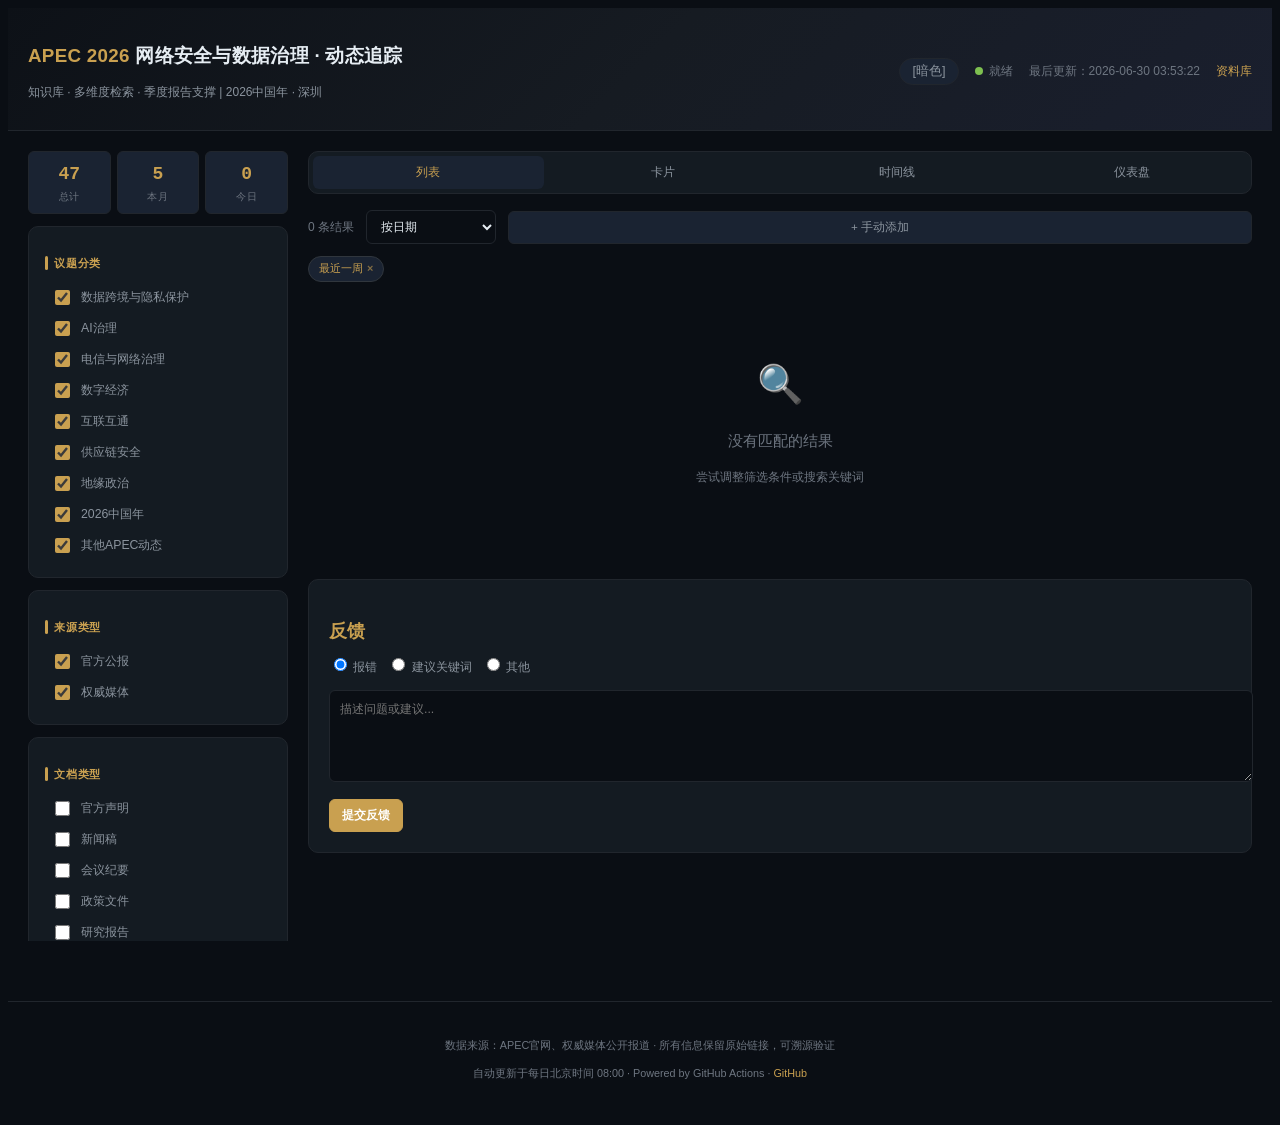
==== commit 50c1e260: "Update: 2026-06-30 [47 articles / 33 archived]" ====
--- a/index.html
+++ b/index.html
@@ -406,7 +406,7 @@
 <script>
 (function(){var t=document.getElementById("themeToggle");var h=document.documentElement;var s=localStorage.getItem("apec-theme")||"dark";function st(v){h.setAttribute("data-theme",v);t.textContent=v==="dark"?"[暗色]":"[日间]";localStorage.setItem("apec-theme",v)}st(s);t.onclick=function(){st(h.getAttribute("data-theme")==="dark"?"light":"dark")}})();
 </script>
-<script>window.__APEC_DATA__ = {"last_updated": "2026-06-29 04:14:28", "timezone": "Asia/Shanghai", "total_articles": 47, "today_count": 0, "monthly_count": 5, "articles": [{"title": "Tourism Ministers Put Digital Innovation at the Heart of Regional Growth", "url": "https://www.apec.org/press/news-releases/2026/260627_TMM", "source": "APEC官网", "source_type": "官方公报", "date": "2026-06-27", "summary": "APEC Tourism Ministerial Meeting", "categories": ["其他APEC动态"], "doc_type": ["meeting_minutes"], "apec_bodies": [], "geo_focus": ["regional"], "policy_tags": [], "relevance": 45, "notes": "", "starred": false}, {"title": "Research on Fertility Cost Wins 2026 APEC Research Prize", "url": "https://www.apec.org/press/news-releases/2026/0615_HWHE", "source": "APEC官网", "source_type": "官方公报", "date": "2026-06-16", "summary": "APEC Policy Partnership on Women and the Economy", "categories": ["其他APEC动态"], "doc_type": ["policy_document", "academic"], "apec_bodies": [], "geo_focus": ["regional"], "policy_tags": [], "relevance": 45, "notes": "", "starred": false}, {"title": "2026 APEC Healthy Women Healthy Economy Research Prize Winner", "url": "https://www.apec.org/press/videos/2026/2026-apec-healthy-women-healthy-economy-research-prize-winner", "source": "APEC官网", "source_type": "官方公报", "date": "2026-06-16", "summary": "", "categories": ["其他APEC动态"], "doc_type": ["academic"], "apec_bodies": [], "geo_focus": ["regional"], "policy_tags": [], "relevance": 45, "notes": "", "starred": false}, {"title": "Chinese Taipei Contributes USD1.5 Million to APEC’s First Healthcare Sub-Fund", "url": "https://www.apec.org/press/news-releases/2026/0608_CTMOU", "source": "APEC官网", "source_type": "官方公报", "date": "2026-06-08", "summary": "APEC Secretariat", "categories": ["其他APEC动态"], "doc_type": ["media_report"], "apec_bodies": [], "geo_focus": ["china"], "policy_tags": [], "relevance": 45, "notes": "", "starred": false}, {"title": "How Digital Traceability is Supporting Trade Across APEC", "url": "https://www.apec.org/press/videos/2026/how-digital-traceability-is-supporting-trade-across-apec", "source": "APEC官网", "source_type": "官方公报", "date": "2026-06-08", "summary": "", "categories": ["其他APEC动态"], "doc_type": ["media_report"], "apec_bodies": [], "geo_focus": ["regional"], "policy_tags": [], "relevance": 45, "notes": "", "starred": false}, {"title": "Japan Contributes JPY90.1 Million to Advance Clean Energy Cooperation Across APEC", "url": "https://www.apec.org/press/news-releases/2026/0529_JapanMOU", "source": "APEC官网", "source_type": "官方公报", "date": "2026-05-29", "summary": "APEC Secretariat", "categories": ["其他APEC动态"], "doc_type": ["media_report"], "apec_bodies": [], "geo_focus": ["japan"], "policy_tags": [], "relevance": 45, "notes": "", "starred": false}, {"title": "APEC Trade Ministers Issue Joint Statement", "url": "https://www.apec.org/press/news-releases/2026/0523_MRT_Statement", "source": "APEC官网", "source_type": "官方公报", "date": "2026-05-23", "summary": "APEC Ministers Responsible for Trade Meeting", "categories": ["地缘政治"], "doc_type": ["official_statement", "meeting_minutes"], "apec_bodies": ["MRT"], "geo_focus": ["regional"], "policy_tags": [], "relevance": 70, "notes": "", "starred": false}, {"title": "APEC Ministers Chart Course for Open Trade Amid Rising Protectionism", "url": "https://www.apec.org/press/news-releases/2026/0522_MRT", "source": "APEC官网", "source_type": "官方公报", "date": "2026-05-22", "summary": "Ministers Responsible for Trade Meeting", "categories": ["地缘政治"], "doc_type": ["meeting_minutes"], "apec_bodies": ["MRT", "CTI"], "geo_focus": ["regional"], "policy_tags": [], "relevance": 55, "notes": "", "starred": false}, {"title": "APEC at a Crossroads: Resilience Under Pressure", "url": "https://www.apec.org/press/blogs/2026/apec-at-a-crossroad--resilience-under-pressure", "source": "APEC官网", "source_type": "官方公报", "date": "2026-05-22", "summary": "Rhea Crisologo Hernando, Eldo Simanjuntak and Carlos Kuriyama", "categories": ["供应链安全"], "doc_type": ["media_report"], "apec_bodies": [], "geo_focus": ["regional"], "policy_tags": [], "relevance": 55, "notes": "", "starred": false}, {"title": "APEC Sees Moderating Growth Amid Rising Energy Costs and Supply Chain Pressures", "url": "https://www.apec.org/press/news-releases/2026/0521_ARTASOM2", "source": "APEC官网", "source_type": "官方公报", "date": "2026-05-21", "summary": "APEC Policy Support Unit", "categories": ["供应链安全"], "doc_type": ["policy_document"], "apec_bodies": [], "geo_focus": ["regional"], "policy_tags": [], "relevance": 55, "notes": "", "starred": false}, {"title": "Regional Cooperation Efforts Focus on Delivering Practical Benefits", "url": "https://www.apec.org/press/news-releases/2026/0520_SCE", "source": "APEC??", "source_type": "????", "date": "2026-05-20", "summary": "SCE meeting during SOM2 focused on translating APEC's economic and technical cooperation agenda into concrete capacity building projects and measurable outcomes for member economies.", "categories": ["????"], "doc_type": ["meeting_minutes"], "apec_bodies": ["SCE"], "geo_focus": ["regional"], "policy_tags": [], "relevance": 60, "notes": "", "starred": false}, {"title": "Senior Officials Advance Trade, Connectivity, Innovation and Development Agenda", "url": "https://www.apec.org/press/news-releases/2026/0519_SOM2", "source": "APEC官网", "source_type": "官方公报", "date": "2026-05-19", "summary": "APEC Senior Officials’ Meeting", "categories": ["互联互通"], "doc_type": ["meeting_minutes"], "apec_bodies": ["SOM", "CTI"], "geo_focus": ["regional"], "policy_tags": [], "relevance": 55, "notes": "", "starred": false}, {"title": "Chair’s Statement on the APEC Women and the Economy Forum", "url": "https://www.apec.org/press/news-releases/2026/chair-s-statement-on-the-apec-women-and-the-economy-forum", "source": "APEC官网", "source_type": "官方公报", "date": "2026-05-17", "summary": "High-Level Dialogue on Women and the Economy", "categories": ["其他APEC动态"], "doc_type": ["media_report"], "apec_bodies": [], "geo_focus": ["regional"], "policy_tags": [], "relevance": 60, "notes": "", "starred": false}, {"title": "APEC Advances Trade Agenda Ahead of Ministers’ Meeting in Suzhou", "url": "https://www.apec.org/press/news-releases/2026/0517_CTI", "source": "APEC官网", "source_type": "官方公报", "date": "2026-05-17", "summary": "Committee on Trade and Investment", "categories": ["其他APEC动态"], "doc_type": ["meeting_minutes"], "apec_bodies": ["CTI"], "geo_focus": ["regional"], "policy_tags": [], "relevance": 45, "notes": "", "starred": false}, {"title": "Preparing for What’s Next: A Tiered Approach to Growth in APEC", "url": "https://www.apec.org/press/blogs/2026/preparing-for-what-s-next--a-tiered-approach-to-growth-in-apec", "source": "APEC官网", "source_type": "官方公报", "date": "2026-05-16", "summary": "Rhea Crisologo Hernando", "categories": ["其他APEC动态"], "doc_type": ["media_report"], "apec_bodies": [], "geo_focus": ["regional"], "policy_tags": [], "relevance": 45, "notes": "", "starred": false}, {"title": "APEC Economies Push to Break Barriers, Expand Opportunities for Women", "url": "https://www.apec.org/press/news-releases/2026/0516_HLPDWE", "source": "APEC官网", "source_type": "官方公报", "date": "2026-05-16", "summary": "High-Level Policy Dialogue on Women and the Economy", "categories": ["其他APEC动态"], "doc_type": ["policy_document"], "apec_bodies": [], "geo_focus": ["regional"], "policy_tags": [], "relevance": 45, "notes": "", "starred": false}, {"title": "APMEN: Public-Private Dialogue on Advancing Trade Facilitation & Supply Chain Connectivity through Eport", "url": "https://www.apec.org/press/photos/2026/apmen--public-private-dialogue-on-advancing-trade-facilitation---supply-chain-connectivity-through-eport", "source": "APEC官网", "source_type": "官方公报", "date": "2026-05-15", "summary": "", "categories": ["互联互通", "供应链安全", "地缘政治"], "doc_type": ["media_report"], "apec_bodies": ["CTI"], "geo_focus": ["regional"], "policy_tags": [], "relevance": 45, "notes": "", "starred": false}, {"title": "CTI: FTAAP Dialogue", "url": "https://www.apec.org/press/photos/2026/cti--ftaap-dialogue", "source": "APEC官网", "source_type": "官方公报", "date": "2026-05-15", "summary": "", "categories": ["地缘政治"], "doc_type": ["media_report"], "apec_bodies": ["CTI"], "geo_focus": ["regional"], "policy_tags": ["FTAAP"], "relevance": 15, "notes": "", "starred": false}, {"title": "Women at the Centre of APEC's Digital and Green Ambitions", "url": "https://www.apec.org/press/news-releases/2026/0514_PPWEPlen", "source": "APEC官网", "source_type": "官方公报", "date": "2026-05-14", "summary": "APEC Policy Partnership on Women and the Economy", "categories": ["其他APEC动态"], "doc_type": ["policy_document"], "apec_bodies": [], "geo_focus": ["regional"], "policy_tags": [], "relevance": 45, "notes": "", "starred": false}, {"title": "APEC Strengthens Regional Cooperation to Maintain Food Safety and Keep Trade Flowing", "url": "https://www.apec.org/press/news-releases/2026/0513_SCSCFSCF", "source": "APEC官网", "source_type": "官方公报", "date": "2026-05-14", "summary": "APEC Sub-Committee on Standards and Conformance", "categories": ["其他APEC动态"], "doc_type": ["regulation"], "apec_bodies": [], "geo_focus": ["regional"], "policy_tags": [], "relevance": 45, "notes": "", "starred": false}, {"title": "TELWG: CISG Meeting", "url": "https://www.apec.org/press/photos/2026/telwg--cisg-meeting", "source": "APEC官网", "source_type": "官方公报", "date": "2026-05-14", "summary": "", "categories": ["电信与网络治理", "2026中国年"], "doc_type": ["meeting_minutes"], "apec_bodies": ["TELWG"], "geo_focus": ["regional"], "policy_tags": [], "relevance": 30, "notes": "", "starred": false}, {"title": "Economies Deepen ICT Cooperation as Artificial Intelligence Adoption Accelerates", "url": "https://www.apec.org/press/news-releases/2026/0513_TELWG", "source": "APEC官网", "source_type": "官方公报", "date": "2026-05-13", "summary": "Telecommunications and Information Working Group", "categories": ["AI治理"], "doc_type": ["media_report"], "apec_bodies": [], "geo_focus": ["regional"], "policy_tags": [], "relevance": 15, "notes": "", "starred": false}, {"title": "TELWG: Roundtable on AI Integration and Application", "url": "https://www.apec.org/press/photos/2026/telwg--roundtable-on-ai-integration-and-application", "source": "APEC官网", "source_type": "官方公报", "date": "2026-05-13", "summary": "", "categories": ["电信与网络治理", "2026中国年"], "doc_type": ["media_report"], "apec_bodies": ["TELWG"], "geo_focus": ["regional"], "policy_tags": [], "relevance": 30, "notes": "", "starred": false}, {"title": "TELWG: DPSG Meeting", "url": "https://www.apec.org/press/photos/2026/telwg--dpsg-meeting", "source": "APEC官网", "source_type": "官方公报", "date": "2026-05-12", "summary": "", "categories": ["电信与网络治理", "2026中国年"], "doc_type": ["meeting_minutes"], "apec_bodies": ["TELWG", "DPS"], "geo_focus": ["regional"], "policy_tags": [], "relevance": 30, "notes": "", "starred": false}, {"title": "Driving the Next Era of Intelligent Mobility", "url": "https://www.apec.org/press/news-releases/2026/1205_ADwkshp", "source": "APEC??", "source_type": "????", "date": "2026-05-12", "summary": "APEC workshop on AI-empowered automotive industry explored intelligent mobility, digital transformation pathways, and cross-border data challenges for connected vehicles.", "categories": ["AI??", "????"], "doc_type": ["meeting_minutes"], "apec_bodies": ["AD"], "geo_focus": ["regional"], "policy_tags": ["AI_Governance"], "relevance": 65, "notes": "AI??????????????????", "starred": false}, {"title": "APEC Strengthens Regional Cooperation in Shanghai Amid Growing Trade Uncertainty", "url": "https://www.apec.org/press/news-releases/2026/1105_som2", "source": "APEC官网", "source_type": "官方公报", "date": "2026-05-11", "summary": "APEC Secretariat", "categories": ["电信与网络治理", "2026中国年"], "doc_type": ["media_report"], "apec_bodies": [], "geo_focus": ["china"], "policy_tags": [], "relevance": 70, "notes": "", "starred": false}, {"title": "AD: APEC Workshop on AI-Empowered Automotive Industry Ecosystem Cooperation", "url": "https://www.apec.org/press/photos/2026/ad--apec-workshop-on-ai-empowered-automotive-industry-ecosystem-cooperation", "source": "APEC官网", "source_type": "官方公报", "date": "2026-05-11", "summary": "", "categories": ["其他APEC动态"], "doc_type": ["media_report"], "apec_bodies": [], "geo_focus": ["regional"], "policy_tags": [], "relevance": 45, "notes": "", "starred": false}, {"title": "AD: Workshop on Automotive Industry Digital Transformation Paths, Tools and Best Practice", "url": "https://www.apec.org/press/photos/2026/ad--workshop-on-automotive-industry-digital-transformation-paths--tools-and-best-practice", "source": "APEC官网", "source_type": "官方公报", "date": "2026-05-11", "summary": "", "categories": ["数字经济"], "doc_type": ["regulation"], "apec_bodies": ["CTI"], "geo_focus": ["regional"], "policy_tags": [], "relevance": 15, "notes": "", "starred": false}, {"title": "TELWG: HoD & Executive Committee Meeting, Plenary", "url": "https://www.apec.org/press/photos/2026/telwg--hod---executive-committee-meeting--plenary", "source": "APEC官网", "source_type": "官方公报", "date": "2026-05-11", "summary": "", "categories": ["电信与网络治理", "2026中国年"], "doc_type": ["meeting_minutes"], "apec_bodies": ["TELWG"], "geo_focus": ["regional"], "policy_tags": [], "relevance": 30, "notes": "", "starred": false}, {"title": "Business Leaders Call for Urgent Action to Restore Trade Stability and Growth Across the Asia-Pacific", "url": "https://www.apec.org/press/news-releases/2026/2904_ABAC2", "source": "APEC??", "source_type": "????", "date": "2026-04-28", "summary": "ABAC II meeting: APEC Business Advisory Council urged member economies to take urgent action against rising protectionism, calling for trade facilitation, digital standards convergence, and supply chain resilience.", "categories": ["????", "?????", "????"], "doc_type": ["official_statement"], "apec_bodies": ["ABAC"], "geo_focus": ["regional"], "policy_tags": ["Digital_Trade", "FTAAP"], "relevance": 85, "notes": "ABAC??????????????????", "starred": true}, {"title": "Media Registration Opens for Ministers Responsible for Trade Meeting in Suzhou", "url": "https://www.apec.org/press/news-releases/2026/media-registration-opens-for-ministers-responsible-for-trade-meeting-in-suzhou", "source": "APEC官网", "source_type": "官方公报", "date": "2026-04-24", "summary": "Media registration has opened for the 2026 APEC Ministers Responsible for Trade Meeting, as preparations advance for a key ministerial platform to address evolving global trade challenges.", "categories": ["其他APEC动态"], "doc_type": ["meeting_minutes", "speech"], "apec_bodies": ["MRT"], "geo_focus": ["global"], "policy_tags": [], "relevance": 45, "notes": "", "starred": false}, {"title": "SCE: SOM Steering Committee on ECOTECH Meeting (SOM1)", "url": "https://www.apec.org/press/photos/2026/sce--som-steering-committee-on-economic-and-technical-cooperation-meeting-som12026", "source": "APEC??", "source_type": "????", "date": "2026-04-09", "summary": "The SOM Steering Committee on Economic and Technical Cooperation (SCE) met to coordinate capacity building and technical assistance programs across APEC working groups.", "categories": ["????"], "doc_type": ["meeting_minutes"], "apec_bodies": ["SCE", "SOM"], "geo_focus": ["regional"], "policy_tags": [], "relevance": 55, "notes": "", "starred": false}, {"title": "Intellectual Property Experts Align AI, Trade and Finance Agenda", "url": "https://www.apec.org/press/news-releases/2026/intellectual-property-experts-align-ai--trade-and-finance-agenda", "source": "APEC??", "source_type": "????", "date": "2026-03-11", "summary": "APEC Intellectual Property Experts Group (IPEG) met to align IP frameworks with emerging AI technologies, digital trade, and financial services across the Asia-Pacific region.", "categories": ["AI??", "????"], "doc_type": ["meeting_minutes"], "apec_bodies": [], "geo_focus": ["regional"], "policy_tags": ["AI_Governance", "Digital_Trade"], "relevance": 75, "notes": "3???????AI?????????????", "starred": false}, {"title": "Applications Open for the 2026 APEC Healthy Women Research Prize", "url": "https://www.apec.org/press/news-releases/2026/0216_hwhe", "source": "APEC官网", "source_type": "官方公报", "date": "2026-02-16", "summary": "The annual prize encourages the generation of robust women’s health data and research to inform policy and business decisions across APEC member economies.", "categories": ["其他APEC动态"], "doc_type": ["policy_document", "academic"], "apec_bodies": [], "geo_focus": ["regional"], "policy_tags": [], "relevance": 45, "notes": "", "starred": false}, {"title": "Economies Recast Investment Policy for a Changing Global Landscape", "url": "https://www.apec.org/press/news-releases/2026/economies-recast-investment-policy-for-a-changing-global-landscape", "source": "APEC官网", "source_type": "官方公报", "date": "2026-02-13", "summary": "From supply chain resilience to digital investment and sustainability, economies across the Asia-Pacific are using investment policy to recalibrate growth strategies in a more fragmented global economy.", "categories": ["供应链安全"], "doc_type": ["policy_document"], "apec_bodies": [], "geo_focus": ["global"], "policy_tags": [], "relevance": 15, "notes": "", "starred": false}, {"title": "Regional Finance Cooperation Advances Household Support, Digital Investment", "url": "https://www.apec.org/press/news-releases/2026/0212_fcbdm", "source": "APEC官网", "source_type": "官方公报", "date": "2026-02-12", "summary": "Deputies endorsed the 2026 work plan for APEC Finance Ministers Process. Outcomes from the meeting will inform discussions ahead of the APEC Finance Ministers’ Meeting, which China plans to host in October in Hong Kong, China.", "categories": ["其他APEC动态"], "doc_type": ["meeting_minutes"], "apec_bodies": [], "geo_focus": ["china"], "policy_tags": [], "relevance": 45, "notes": "", "starred": false}, {"title": "APEC Gains Momentum Amid Rising Risks: Can It Last?", "url": "https://www.apec.org/press/blogs/2026/apec-gains-momentum-amid-rising-risks--can-it-last", "source": "APEC官网", "source_type": "官方公报", "date": "2026-02-11", "summary": "The latest APEC Regional Trends Analysis (ARTA) reveals that growth is expected to remain strong through 2025. However, momentum is set to moderate in 2026 as fiscal conditions tighten and policy uncertainty lingers.", "categories": ["电信与网络治理", "地缘政治"], "doc_type": ["policy_document", "report"], "apec_bodies": [], "geo_focus": ["regional"], "policy_tags": [], "relevance": 70, "notes": "", "starred": false}, {"title": "APEC Lifts Growth Outlook as Trade Holds, AI Investment Surges", "url": "https://www.apec.org/press/news-releases/2026/apec-lifts-growth-outlook-as-trade-holds--ai-investment-surges", "source": "APEC官网", "source_type": "官方公报", "date": "2026-02-10", "summary": "Economic growth in the Asia-Pacific region is projected at 3.2 percent in 2025, with growth expected to hold at 3.1 percent in 2026.", "categories": ["其他APEC动态"], "doc_type": ["report"], "apec_bodies": [], "geo_focus": ["regional"], "policy_tags": [], "relevance": 45, "notes": "", "starred": false}, {"title": "ABAC Launches 2026 Work Program Under Theme “Openness, Connectivity, Synergy”", "url": "https://www.apec.org/press/news-releases/2026/0210_abac1", "source": "APEC官网", "source_type": "官方公报", "date": "2026-02-10", "summary": "ABAC formally launched its 2026 work program, reaffirming the Asia-Pacific business community’s commitment to open markets, deeper regional integration, and collaborative innovation as foundations for sustainable economic growth.", "categories": ["互联互通", "2026中国年"], "doc_type": ["media_report"], "apec_bodies": ["ABAC", "CTI"], "geo_focus": ["regional"], "policy_tags": [], "relevance": 30, "notes": "", "starred": false}, {"title": "Minister Wang Yi to Senior Officials: Build Asia-Pacific Community with a Shared Future", "url": "https://www.apec.org/press/news-releases/2026/0210_SOM1", "source": "APEC??", "source_type": "????", "date": "2026-02-10", "summary": "Chinese Foreign Minister Wang Yi addressed the First APEC Senior Officials' Meeting (SOM1), calling on member economies to build an Asia-Pacific community with a shared future and outlining China's priorities as APEC 2026 host.", "categories": ["????", "2026???"], "doc_type": ["official_statement"], "apec_bodies": ["SOM"], "geo_focus": ["china", "regional"], "policy_tags": [], "relevance": 95, "notes": "???SOM1????????????2026?APEC???????", "starred": true}, {"title": "SOM: 1st Senior Officials' Plenary Meeting", "url": "https://www.apec.org/press/photos/2026/som--1st-senior-officials'-plenary-meeting", "source": "APEC??", "source_type": "????", "date": "2026-02-10", "summary": "The first APEC Senior Officials' Meeting (SOM1) plenary convened to set the 2026 agenda under China's host year theme, covering trade, connectivity, innovation and sustainable development.", "categories": ["????", "2026???"], "doc_type": ["meeting_minutes"], "apec_bodies": ["SOM"], "geo_focus": ["china", "regional"], "policy_tags": [], "relevance": 75, "notes": "SOM1?????2026??????", "starred": false}, {"title": "Administrator Liu: Innovation-Led Cooperation Crucial to Reinforce Food Security", "url": "https://www.apec.org/press/news-releases/2026/administrator-liu--innovation-led-cooperation-crucial-to-reinforce-food-security", "source": "APEC官网", "source_type": "官方公报", "date": "2026-02-08", "summary": "Closing the gap between policy commitments and real-world food system resilience is emerging as a priority for APEC economies", "categories": ["供应链安全"], "doc_type": ["policy_document"], "apec_bodies": [], "geo_focus": ["regional"], "policy_tags": [], "relevance": 55, "notes": "", "starred": false}, {"title": "CTI: Committee on Trade and Investment Plenary (SOM1)", "url": "https://www.apec.org/press/photos/2026/cti--committee-on-trade-and-investment-plenary", "source": "APEC??", "source_type": "????", "date": "2026-02-08", "summary": "APEC Committee on Trade and Investment held its first plenary meeting of 2026 during the SOM1 cluster, discussing trade facilitation, digital trade rules, and FTAAP progress.", "categories": ["????", "????"], "doc_type": ["meeting_minutes"], "apec_bodies": ["CTI"], "geo_focus": ["regional"], "policy_tags": ["FTAAP", "Digital_Trade"], "relevance": 70, "notes": "SOM1??CTI????????????FTAAP??", "starred": false}, {"title": "Food Security Takes a Practical Turn", "url": "https://www.apec.org/press/news-releases/2026/food-security-takes-a-practical-turn", "source": "APEC??", "source_type": "????", "date": "2026-02-08", "summary": "APEC economies shift from policy commitments to actionable frameworks on food security, focusing on innovation-led agricultural cooperation and supply chain resilience.", "categories": ["?????"], "doc_type": ["media_report"], "apec_bodies": [], "geo_focus": ["regional"], "policy_tags": [], "relevance": 50, "notes": "", "starred": false}, {"title": "EC: Economic Committee Plenary (SOM1)", "url": "https://www.apec.org/press/photos/2026/ec--economic-committee-plenary", "source": "APEC??", "source_type": "????", "date": "2026-02-08", "summary": "APEC Economic Committee held its plenary during SOM1, focusing on structural reform, ease of doing business, and digital economy regulatory cooperation.", "categories": ["????", "????"], "doc_type": ["meeting_minutes"], "apec_bodies": [], "geo_focus": ["regional"], "policy_tags": [], "relevance": 60, "notes": "", "starred": false}, {"title": "APEC Health Officials Chart 2026 Health Priorities", "url": "https://www.apec.org/press/news-releases/2026/apec-health-officials-chart-2026-health-priorities", "source": "APEC官网", "source_type": "官方公报", "date": "2026-02-05", "summary": "Health officials sharpened their focus on health systems as an economic variable.", "categories": ["其他APEC动态"], "doc_type": ["media_report"], "apec_bodies": [], "geo_focus": ["usa"], "policy_tags": [], "relevance": 45, "notes": "", "starred": false}, {"title": "APEC Regional Trends Analysis, May 2026", "url": "https://www.apec.org/publications/2026/05/apec-regional-trends-analysis--may-2026", "source": "APEC官网", "source_type": "官方公报", "date": "2026-01-01", "summary": "", "categories": ["地缘政治"], "doc_type": ["report"], "apec_bodies": [], "geo_focus": ["regional"], "policy_tags": [], "relevance": 55, "notes": "", "starred": false}]};</script>
+<script>window.__APEC_DATA__ = {"last_updated": "2026-06-30 03:53:22", "timezone": "Asia/Shanghai", "total_articles": 47, "today_count": 0, "monthly_count": 5, "articles": [{"title": "Tourism Ministers Put Digital Innovation at the Heart of Regional Growth", "url": "https://www.apec.org/press/news-releases/2026/260627_TMM", "source": "APEC官网", "source_type": "官方公报", "date": "2026-06-27", "summary": "APEC Tourism Ministerial Meeting", "categories": ["其他APEC动态"], "doc_type": ["meeting_minutes"], "apec_bodies": [], "geo_focus": ["regional"], "policy_tags": [], "relevance": 45, "notes": "", "starred": false}, {"title": "Research on Fertility Cost Wins 2026 APEC Research Prize", "url": "https://www.apec.org/press/news-releases/2026/0615_HWHE", "source": "APEC官网", "source_type": "官方公报", "date": "2026-06-16", "summary": "APEC Policy Partnership on Women and the Economy", "categories": ["其他APEC动态"], "doc_type": ["policy_document", "academic"], "apec_bodies": [], "geo_focus": ["regional"], "policy_tags": [], "relevance": 45, "notes": "", "starred": false}, {"title": "2026 APEC Healthy Women Healthy Economy Research Prize Winner", "url": "https://www.apec.org/press/videos/2026/2026-apec-healthy-women-healthy-economy-research-prize-winner", "source": "APEC官网", "source_type": "官方公报", "date": "2026-06-16", "summary": "", "categories": ["其他APEC动态"], "doc_type": ["academic"], "apec_bodies": [], "geo_focus": ["regional"], "policy_tags": [], "relevance": 45, "notes": "", "starred": false}, {"title": "Chinese Taipei Contributes USD1.5 Million to APEC’s First Healthcare Sub-Fund", "url": "https://www.apec.org/press/news-releases/2026/0608_CTMOU", "source": "APEC官网", "source_type": "官方公报", "date": "2026-06-08", "summary": "APEC Secretariat", "categories": ["其他APEC动态"], "doc_type": ["media_report"], "apec_bodies": [], "geo_focus": ["china"], "policy_tags": [], "relevance": 45, "notes": "", "starred": false}, {"title": "How Digital Traceability is Supporting Trade Across APEC", "url": "https://www.apec.org/press/videos/2026/how-digital-traceability-is-supporting-trade-across-apec", "source": "APEC官网", "source_type": "官方公报", "date": "2026-06-08", "summary": "", "categories": ["其他APEC动态"], "doc_type": ["media_report"], "apec_bodies": [], "geo_focus": ["regional"], "policy_tags": [], "relevance": 45, "notes": "", "starred": false}, {"title": "Japan Contributes JPY90.1 Million to Advance Clean Energy Cooperation Across APEC", "url": "https://www.apec.org/press/news-releases/2026/0529_JapanMOU", "source": "APEC官网", "source_type": "官方公报", "date": "2026-05-29", "summary": "APEC Secretariat", "categories": ["其他APEC动态"], "doc_type": ["media_report"], "apec_bodies": [], "geo_focus": ["japan"], "policy_tags": [], "relevance": 45, "notes": "", "starred": false}, {"title": "APEC Trade Ministers Issue Joint Statement", "url": "https://www.apec.org/press/news-releases/2026/0523_MRT_Statement", "source": "APEC官网", "source_type": "官方公报", "date": "2026-05-23", "summary": "APEC Ministers Responsible for Trade Meeting", "categories": ["地缘政治"], "doc_type": ["official_statement", "meeting_minutes"], "apec_bodies": ["MRT"], "geo_focus": ["regional"], "policy_tags": [], "relevance": 70, "notes": "", "starred": false}, {"title": "APEC Ministers Chart Course for Open Trade Amid Rising Protectionism", "url": "https://www.apec.org/press/news-releases/2026/0522_MRT", "source": "APEC官网", "source_type": "官方公报", "date": "2026-05-22", "summary": "Ministers Responsible for Trade Meeting", "categories": ["地缘政治"], "doc_type": ["meeting_minutes"], "apec_bodies": ["MRT", "CTI"], "geo_focus": ["regional"], "policy_tags": [], "relevance": 55, "notes": "", "starred": false}, {"title": "APEC at a Crossroads: Resilience Under Pressure", "url": "https://www.apec.org/press/blogs/2026/apec-at-a-crossroad--resilience-under-pressure", "source": "APEC官网", "source_type": "官方公报", "date": "2026-05-22", "summary": "Rhea Crisologo Hernando, Eldo Simanjuntak and Carlos Kuriyama", "categories": ["供应链安全"], "doc_type": ["media_report"], "apec_bodies": [], "geo_focus": ["regional"], "policy_tags": [], "relevance": 55, "notes": "", "starred": false}, {"title": "APEC Sees Moderating Growth Amid Rising Energy Costs and Supply Chain Pressures", "url": "https://www.apec.org/press/news-releases/2026/0521_ARTASOM2", "source": "APEC官网", "source_type": "官方公报", "date": "2026-05-21", "summary": "APEC Policy Support Unit", "categories": ["供应链安全"], "doc_type": ["policy_document"], "apec_bodies": [], "geo_focus": ["regional"], "policy_tags": [], "relevance": 55, "notes": "", "starred": false}, {"title": "Regional Cooperation Efforts Focus on Delivering Practical Benefits", "url": "https://www.apec.org/press/news-releases/2026/0520_SCE", "source": "APEC??", "source_type": "????", "date": "2026-05-20", "summary": "SCE meeting during SOM2 focused on translating APEC's economic and technical cooperation agenda into concrete capacity building projects and measurable outcomes for member economies.", "categories": ["????"], "doc_type": ["meeting_minutes"], "apec_bodies": ["SCE"], "geo_focus": ["regional"], "policy_tags": [], "relevance": 60, "notes": "", "starred": false}, {"title": "Senior Officials Advance Trade, Connectivity, Innovation and Development Agenda", "url": "https://www.apec.org/press/news-releases/2026/0519_SOM2", "source": "APEC官网", "source_type": "官方公报", "date": "2026-05-19", "summary": "APEC Senior Officials’ Meeting", "categories": ["互联互通"], "doc_type": ["meeting_minutes"], "apec_bodies": ["SOM", "CTI"], "geo_focus": ["regional"], "policy_tags": [], "relevance": 55, "notes": "", "starred": false}, {"title": "Chair’s Statement on the APEC Women and the Economy Forum", "url": "https://www.apec.org/press/news-releases/2026/chair-s-statement-on-the-apec-women-and-the-economy-forum", "source": "APEC官网", "source_type": "官方公报", "date": "2026-05-17", "summary": "High-Level Dialogue on Women and the Economy", "categories": ["其他APEC动态"], "doc_type": ["media_report"], "apec_bodies": [], "geo_focus": ["regional"], "policy_tags": [], "relevance": 60, "notes": "", "starred": false}, {"title": "APEC Advances Trade Agenda Ahead of Ministers’ Meeting in Suzhou", "url": "https://www.apec.org/press/news-releases/2026/0517_CTI", "source": "APEC官网", "source_type": "官方公报", "date": "2026-05-17", "summary": "Committee on Trade and Investment", "categories": ["其他APEC动态"], "doc_type": ["meeting_minutes"], "apec_bodies": ["CTI"], "geo_focus": ["regional"], "policy_tags": [], "relevance": 45, "notes": "", "starred": false}, {"title": "Preparing for What’s Next: A Tiered Approach to Growth in APEC", "url": "https://www.apec.org/press/blogs/2026/preparing-for-what-s-next--a-tiered-approach-to-growth-in-apec", "source": "APEC官网", "source_type": "官方公报", "date": "2026-05-16", "summary": "Rhea Crisologo Hernando", "categories": ["其他APEC动态"], "doc_type": ["media_report"], "apec_bodies": [], "geo_focus": ["regional"], "policy_tags": [], "relevance": 45, "notes": "", "starred": false}, {"title": "APEC Economies Push to Break Barriers, Expand Opportunities for Women", "url": "https://www.apec.org/press/news-releases/2026/0516_HLPDWE", "source": "APEC官网", "source_type": "官方公报", "date": "2026-05-16", "summary": "High-Level Policy Dialogue on Women and the Economy", "categories": ["其他APEC动态"], "doc_type": ["policy_document"], "apec_bodies": [], "geo_focus": ["regional"], "policy_tags": [], "relevance": 45, "notes": "", "starred": false}, {"title": "APMEN: Public-Private Dialogue on Advancing Trade Facilitation & Supply Chain Connectivity through Eport", "url": "https://www.apec.org/press/photos/2026/apmen--public-private-dialogue-on-advancing-trade-facilitation---supply-chain-connectivity-through-eport", "source": "APEC官网", "source_type": "官方公报", "date": "2026-05-15", "summary": "", "categories": ["互联互通", "供应链安全", "地缘政治"], "doc_type": ["media_report"], "apec_bodies": ["CTI"], "geo_focus": ["regional"], "policy_tags": [], "relevance": 45, "notes": "", "starred": false}, {"title": "CTI: FTAAP Dialogue", "url": "https://www.apec.org/press/photos/2026/cti--ftaap-dialogue", "source": "APEC官网", "source_type": "官方公报", "date": "2026-05-15", "summary": "", "categories": ["地缘政治"], "doc_type": ["media_report"], "apec_bodies": ["CTI"], "geo_focus": ["regional"], "policy_tags": ["FTAAP"], "relevance": 15, "notes": "", "starred": false}, {"title": "Women at the Centre of APEC's Digital and Green Ambitions", "url": "https://www.apec.org/press/news-releases/2026/0514_PPWEPlen", "source": "APEC官网", "source_type": "官方公报", "date": "2026-05-14", "summary": "APEC Policy Partnership on Women and the Economy", "categories": ["其他APEC动态"], "doc_type": ["policy_document"], "apec_bodies": [], "geo_focus": ["regional"], "policy_tags": [], "relevance": 45, "notes": "", "starred": false}, {"title": "APEC Strengthens Regional Cooperation to Maintain Food Safety and Keep Trade Flowing", "url": "https://www.apec.org/press/news-releases/2026/0513_SCSCFSCF", "source": "APEC官网", "source_type": "官方公报", "date": "2026-05-14", "summary": "APEC Sub-Committee on Standards and Conformance", "categories": ["其他APEC动态"], "doc_type": ["regulation"], "apec_bodies": [], "geo_focus": ["regional"], "policy_tags": [], "relevance": 45, "notes": "", "starred": false}, {"title": "TELWG: CISG Meeting", "url": "https://www.apec.org/press/photos/2026/telwg--cisg-meeting", "source": "APEC官网", "source_type": "官方公报", "date": "2026-05-14", "summary": "", "categories": ["电信与网络治理", "2026中国年"], "doc_type": ["meeting_minutes"], "apec_bodies": ["TELWG"], "geo_focus": ["regional"], "policy_tags": [], "relevance": 30, "notes": "", "starred": false}, {"title": "Economies Deepen ICT Cooperation as Artificial Intelligence Adoption Accelerates", "url": "https://www.apec.org/press/news-releases/2026/0513_TELWG", "source": "APEC官网", "source_type": "官方公报", "date": "2026-05-13", "summary": "Telecommunications and Information Working Group", "categories": ["AI治理"], "doc_type": ["media_report"], "apec_bodies": [], "geo_focus": ["regional"], "policy_tags": [], "relevance": 15, "notes": "", "starred": false}, {"title": "TELWG: Roundtable on AI Integration and Application", "url": "https://www.apec.org/press/photos/2026/telwg--roundtable-on-ai-integration-and-application", "source": "APEC官网", "source_type": "官方公报", "date": "2026-05-13", "summary": "", "categories": ["电信与网络治理", "2026中国年"], "doc_type": ["media_report"], "apec_bodies": ["TELWG"], "geo_focus": ["regional"], "policy_tags": [], "relevance": 30, "notes": "", "starred": false}, {"title": "TELWG: DPSG Meeting", "url": "https://www.apec.org/press/photos/2026/telwg--dpsg-meeting", "source": "APEC官网", "source_type": "官方公报", "date": "2026-05-12", "summary": "", "categories": ["电信与网络治理", "2026中国年"], "doc_type": ["meeting_minutes"], "apec_bodies": ["TELWG", "DPS"], "geo_focus": ["regional"], "policy_tags": [], "relevance": 30, "notes": "", "starred": false}, {"title": "Driving the Next Era of Intelligent Mobility", "url": "https://www.apec.org/press/news-releases/2026/1205_ADwkshp", "source": "APEC??", "source_type": "????", "date": "2026-05-12", "summary": "APEC workshop on AI-empowered automotive industry explored intelligent mobility, digital transformation pathways, and cross-border data challenges for connected vehicles.", "categories": ["AI??", "????"], "doc_type": ["meeting_minutes"], "apec_bodies": ["AD"], "geo_focus": ["regional"], "policy_tags": ["AI_Governance"], "relevance": 65, "notes": "AI??????????????????", "starred": false}, {"title": "APEC Strengthens Regional Cooperation in Shanghai Amid Growing Trade Uncertainty", "url": "https://www.apec.org/press/news-releases/2026/1105_som2", "source": "APEC官网", "source_type": "官方公报", "date": "2026-05-11", "summary": "APEC Secretariat", "categories": ["电信与网络治理", "2026中国年"], "doc_type": ["media_report"], "apec_bodies": [], "geo_focus": ["china"], "policy_tags": [], "relevance": 70, "notes": "", "starred": false}, {"title": "AD: APEC Workshop on AI-Empowered Automotive Industry Ecosystem Cooperation", "url": "https://www.apec.org/press/photos/2026/ad--apec-workshop-on-ai-empowered-automotive-industry-ecosystem-cooperation", "source": "APEC官网", "source_type": "官方公报", "date": "2026-05-11", "summary": "", "categories": ["其他APEC动态"], "doc_type": ["media_report"], "apec_bodies": [], "geo_focus": ["regional"], "policy_tags": [], "relevance": 45, "notes": "", "starred": false}, {"title": "AD: Workshop on Automotive Industry Digital Transformation Paths, Tools and Best Practice", "url": "https://www.apec.org/press/photos/2026/ad--workshop-on-automotive-industry-digital-transformation-paths--tools-and-best-practice", "source": "APEC官网", "source_type": "官方公报", "date": "2026-05-11", "summary": "", "categories": ["数字经济"], "doc_type": ["regulation"], "apec_bodies": ["CTI"], "geo_focus": ["regional"], "policy_tags": [], "relevance": 15, "notes": "", "starred": false}, {"title": "TELWG: HoD & Executive Committee Meeting, Plenary", "url": "https://www.apec.org/press/photos/2026/telwg--hod---executive-committee-meeting--plenary", "source": "APEC官网", "source_type": "官方公报", "date": "2026-05-11", "summary": "", "categories": ["电信与网络治理", "2026中国年"], "doc_type": ["meeting_minutes"], "apec_bodies": ["TELWG"], "geo_focus": ["regional"], "policy_tags": [], "relevance": 30, "notes": "", "starred": false}, {"title": "Business Leaders Call for Urgent Action to Restore Trade Stability and Growth Across the Asia-Pacific", "url": "https://www.apec.org/press/news-releases/2026/2904_ABAC2", "source": "APEC??", "source_type": "????", "date": "2026-04-28", "summary": "ABAC II meeting: APEC Business Advisory Council urged member economies to take urgent action against rising protectionism, calling for trade facilitation, digital standards convergence, and supply chain resilience.", "categories": ["????", "?????", "????"], "doc_type": ["official_statement"], "apec_bodies": ["ABAC"], "geo_focus": ["regional"], "policy_tags": ["Digital_Trade", "FTAAP"], "relevance": 85, "notes": "ABAC??????????????????", "starred": true}, {"title": "Media Registration Opens for Ministers Responsible for Trade Meeting in Suzhou", "url": "https://www.apec.org/press/news-releases/2026/media-registration-opens-for-ministers-responsible-for-trade-meeting-in-suzhou", "source": "APEC官网", "source_type": "官方公报", "date": "2026-04-24", "summary": "Media registration has opened for the 2026 APEC Ministers Responsible for Trade Meeting, as preparations advance for a key ministerial platform to address evolving global trade challenges.", "categories": ["其他APEC动态"], "doc_type": ["meeting_minutes", "speech"], "apec_bodies": ["MRT"], "geo_focus": ["global"], "policy_tags": [], "relevance": 45, "notes": "", "starred": false}, {"title": "SCE: SOM Steering Committee on ECOTECH Meeting (SOM1)", "url": "https://www.apec.org/press/photos/2026/sce--som-steering-committee-on-economic-and-technical-cooperation-meeting-som12026", "source": "APEC??", "source_type": "????", "date": "2026-04-09", "summary": "The SOM Steering Committee on Economic and Technical Cooperation (SCE) met to coordinate capacity building and technical assistance programs across APEC working groups.", "categories": ["????"], "doc_type": ["meeting_minutes"], "apec_bodies": ["SCE", "SOM"], "geo_focus": ["regional"], "policy_tags": [], "relevance": 55, "notes": "", "starred": false}, {"title": "Intellectual Property Experts Align AI, Trade and Finance Agenda", "url": "https://www.apec.org/press/news-releases/2026/intellectual-property-experts-align-ai--trade-and-finance-agenda", "source": "APEC??", "source_type": "????", "date": "2026-03-11", "summary": "APEC Intellectual Property Experts Group (IPEG) met to align IP frameworks with emerging AI technologies, digital trade, and financial services across the Asia-Pacific region.", "categories": ["AI??", "????"], "doc_type": ["meeting_minutes"], "apec_bodies": [], "geo_focus": ["regional"], "policy_tags": ["AI_Governance", "Digital_Trade"], "relevance": 75, "notes": "3???????AI?????????????", "starred": false}, {"title": "Applications Open for the 2026 APEC Healthy Women Research Prize", "url": "https://www.apec.org/press/news-releases/2026/0216_hwhe", "source": "APEC官网", "source_type": "官方公报", "date": "2026-02-16", "summary": "The annual prize encourages the generation of robust women’s health data and research to inform policy and business decisions across APEC member economies.", "categories": ["其他APEC动态"], "doc_type": ["policy_document", "academic"], "apec_bodies": [], "geo_focus": ["regional"], "policy_tags": [], "relevance": 45, "notes": "", "starred": false}, {"title": "Economies Recast Investment Policy for a Changing Global Landscape", "url": "https://www.apec.org/press/news-releases/2026/economies-recast-investment-policy-for-a-changing-global-landscape", "source": "APEC官网", "source_type": "官方公报", "date": "2026-02-13", "summary": "From supply chain resilience to digital investment and sustainability, economies across the Asia-Pacific are using investment policy to recalibrate growth strategies in a more fragmented global economy.", "categories": ["供应链安全"], "doc_type": ["policy_document"], "apec_bodies": [], "geo_focus": ["global"], "policy_tags": [], "relevance": 15, "notes": "", "starred": false}, {"title": "Regional Finance Cooperation Advances Household Support, Digital Investment", "url": "https://www.apec.org/press/news-releases/2026/0212_fcbdm", "source": "APEC官网", "source_type": "官方公报", "date": "2026-02-12", "summary": "Deputies endorsed the 2026 work plan for APEC Finance Ministers Process. Outcomes from the meeting will inform discussions ahead of the APEC Finance Ministers’ Meeting, which China plans to host in October in Hong Kong, China.", "categories": ["其他APEC动态"], "doc_type": ["meeting_minutes"], "apec_bodies": [], "geo_focus": ["china"], "policy_tags": [], "relevance": 45, "notes": "", "starred": false}, {"title": "APEC Gains Momentum Amid Rising Risks: Can It Last?", "url": "https://www.apec.org/press/blogs/2026/apec-gains-momentum-amid-rising-risks--can-it-last", "source": "APEC官网", "source_type": "官方公报", "date": "2026-02-11", "summary": "The latest APEC Regional Trends Analysis (ARTA) reveals that growth is expected to remain strong through 2025. However, momentum is set to moderate in 2026 as fiscal conditions tighten and policy uncertainty lingers.", "categories": ["电信与网络治理", "地缘政治"], "doc_type": ["policy_document", "report"], "apec_bodies": [], "geo_focus": ["regional"], "policy_tags": [], "relevance": 70, "notes": "", "starred": false}, {"title": "APEC Lifts Growth Outlook as Trade Holds, AI Investment Surges", "url": "https://www.apec.org/press/news-releases/2026/apec-lifts-growth-outlook-as-trade-holds--ai-investment-surges", "source": "APEC官网", "source_type": "官方公报", "date": "2026-02-10", "summary": "Economic growth in the Asia-Pacific region is projected at 3.2 percent in 2025, with growth expected to hold at 3.1 percent in 2026.", "categories": ["其他APEC动态"], "doc_type": ["report"], "apec_bodies": [], "geo_focus": ["regional"], "policy_tags": [], "relevance": 45, "notes": "", "starred": false}, {"title": "ABAC Launches 2026 Work Program Under Theme “Openness, Connectivity, Synergy”", "url": "https://www.apec.org/press/news-releases/2026/0210_abac1", "source": "APEC官网", "source_type": "官方公报", "date": "2026-02-10", "summary": "ABAC formally launched its 2026 work program, reaffirming the Asia-Pacific business community’s commitment to open markets, deeper regional integration, and collaborative innovation as foundations for sustainable economic growth.", "categories": ["互联互通", "2026中国年"], "doc_type": ["media_report"], "apec_bodies": ["ABAC", "CTI"], "geo_focus": ["regional"], "policy_tags": [], "relevance": 30, "notes": "", "starred": false}, {"title": "Minister Wang Yi to Senior Officials: Build Asia-Pacific Community with a Shared Future", "url": "https://www.apec.org/press/news-releases/2026/0210_SOM1", "source": "APEC??", "source_type": "????", "date": "2026-02-10", "summary": "Chinese Foreign Minister Wang Yi addressed the First APEC Senior Officials' Meeting (SOM1), calling on member economies to build an Asia-Pacific community with a shared future and outlining China's priorities as APEC 2026 host.", "categories": ["????", "2026???"], "doc_type": ["official_statement"], "apec_bodies": ["SOM"], "geo_focus": ["china", "regional"], "policy_tags": [], "relevance": 95, "notes": "???SOM1????????????2026?APEC???????", "starred": true}, {"title": "SOM: 1st Senior Officials' Plenary Meeting", "url": "https://www.apec.org/press/photos/2026/som--1st-senior-officials'-plenary-meeting", "source": "APEC??", "source_type": "????", "date": "2026-02-10", "summary": "The first APEC Senior Officials' Meeting (SOM1) plenary convened to set the 2026 agenda under China's host year theme, covering trade, connectivity, innovation and sustainable development.", "categories": ["????", "2026???"], "doc_type": ["meeting_minutes"], "apec_bodies": ["SOM"], "geo_focus": ["china", "regional"], "policy_tags": [], "relevance": 75, "notes": "SOM1?????2026??????", "starred": false}, {"title": "Administrator Liu: Innovation-Led Cooperation Crucial to Reinforce Food Security", "url": "https://www.apec.org/press/news-releases/2026/administrator-liu--innovation-led-cooperation-crucial-to-reinforce-food-security", "source": "APEC官网", "source_type": "官方公报", "date": "2026-02-08", "summary": "Closing the gap between policy commitments and real-world food system resilience is emerging as a priority for APEC economies", "categories": ["供应链安全"], "doc_type": ["policy_document"], "apec_bodies": [], "geo_focus": ["regional"], "policy_tags": [], "relevance": 55, "notes": "", "starred": false}, {"title": "CTI: Committee on Trade and Investment Plenary (SOM1)", "url": "https://www.apec.org/press/photos/2026/cti--committee-on-trade-and-investment-plenary", "source": "APEC??", "source_type": "????", "date": "2026-02-08", "summary": "APEC Committee on Trade and Investment held its first plenary meeting of 2026 during the SOM1 cluster, discussing trade facilitation, digital trade rules, and FTAAP progress.", "categories": ["????", "????"], "doc_type": ["meeting_minutes"], "apec_bodies": ["CTI"], "geo_focus": ["regional"], "policy_tags": ["FTAAP", "Digital_Trade"], "relevance": 70, "notes": "SOM1??CTI????????????FTAAP??", "starred": false}, {"title": "Food Security Takes a Practical Turn", "url": "https://www.apec.org/press/news-releases/2026/food-security-takes-a-practical-turn", "source": "APEC??", "source_type": "????", "date": "2026-02-08", "summary": "APEC economies shift from policy commitments to actionable frameworks on food security, focusing on innovation-led agricultural cooperation and supply chain resilience.", "categories": ["?????"], "doc_type": ["media_report"], "apec_bodies": [], "geo_focus": ["regional"], "policy_tags": [], "relevance": 50, "notes": "", "starred": false}, {"title": "EC: Economic Committee Plenary (SOM1)", "url": "https://www.apec.org/press/photos/2026/ec--economic-committee-plenary", "source": "APEC??", "source_type": "????", "date": "2026-02-08", "summary": "APEC Economic Committee held its plenary during SOM1, focusing on structural reform, ease of doing business, and digital economy regulatory cooperation.", "categories": ["????", "????"], "doc_type": ["meeting_minutes"], "apec_bodies": [], "geo_focus": ["regional"], "policy_tags": [], "relevance": 60, "notes": "", "starred": false}, {"title": "APEC Health Officials Chart 2026 Health Priorities", "url": "https://www.apec.org/press/news-releases/2026/apec-health-officials-chart-2026-health-priorities", "source": "APEC官网", "source_type": "官方公报", "date": "2026-02-05", "summary": "Health officials sharpened their focus on health systems as an economic variable.", "categories": ["其他APEC动态"], "doc_type": ["media_report"], "apec_bodies": [], "geo_focus": ["usa"], "policy_tags": [], "relevance": 45, "notes": "", "starred": false}, {"title": "APEC Regional Trends Analysis, May 2026", "url": "https://www.apec.org/publications/2026/05/apec-regional-trends-analysis--may-2026", "source": "APEC官网", "source_type": "官方公报", "date": "2026-01-01", "summary": "", "categories": ["地缘政治"], "doc_type": ["report"], "apec_bodies": [], "geo_focus": ["regional"], "policy_tags": [], "relevance": 55, "notes": "", "starred": false}]};</script>
 <script>
 (function(){"use strict";
 var DATA_URL="../data/articles.json",allArticles=[],activeView="list";
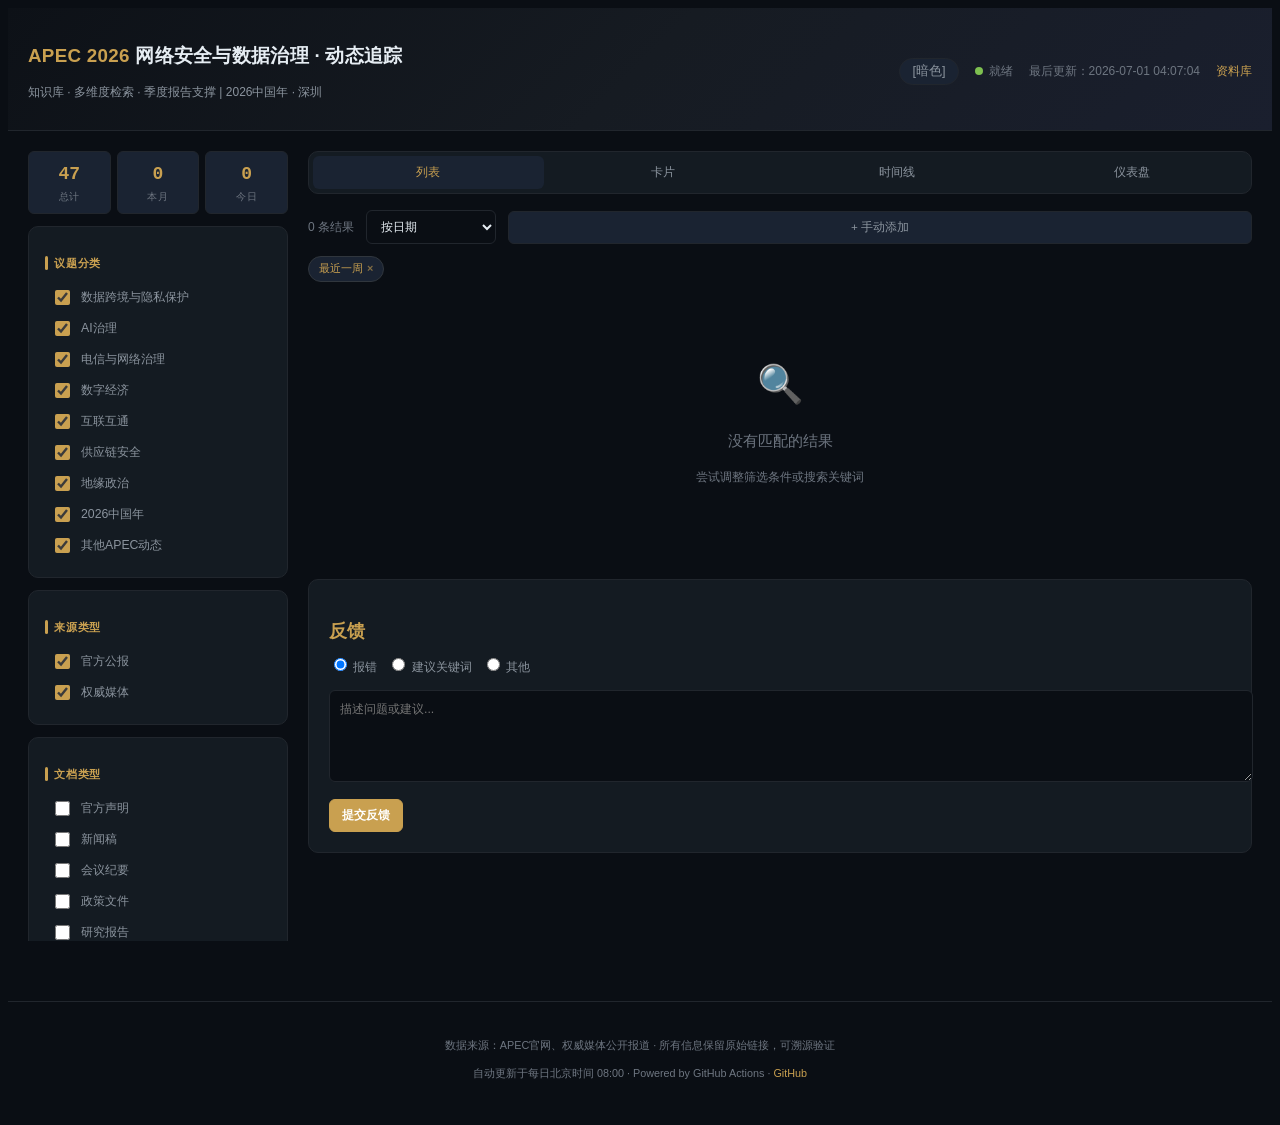
==== commit 3df511d6: "Update: 2026-07-01 [47 articles / 33 archived]" ====
--- a/index.html
+++ b/index.html
@@ -406,7 +406,7 @@
 <script>
 (function(){var t=document.getElementById("themeToggle");var h=document.documentElement;var s=localStorage.getItem("apec-theme")||"dark";function st(v){h.setAttribute("data-theme",v);t.textContent=v==="dark"?"[暗色]":"[日间]";localStorage.setItem("apec-theme",v)}st(s);t.onclick=function(){st(h.getAttribute("data-theme")==="dark"?"light":"dark")}})();
 </script>
-<script>window.__APEC_DATA__ = {"last_updated": "2026-06-30 03:53:22", "timezone": "Asia/Shanghai", "total_articles": 47, "today_count": 0, "monthly_count": 5, "articles": [{"title": "Tourism Ministers Put Digital Innovation at the Heart of Regional Growth", "url": "https://www.apec.org/press/news-releases/2026/260627_TMM", "source": "APEC官网", "source_type": "官方公报", "date": "2026-06-27", "summary": "APEC Tourism Ministerial Meeting", "categories": ["其他APEC动态"], "doc_type": ["meeting_minutes"], "apec_bodies": [], "geo_focus": ["regional"], "policy_tags": [], "relevance": 45, "notes": "", "starred": false}, {"title": "Research on Fertility Cost Wins 2026 APEC Research Prize", "url": "https://www.apec.org/press/news-releases/2026/0615_HWHE", "source": "APEC官网", "source_type": "官方公报", "date": "2026-06-16", "summary": "APEC Policy Partnership on Women and the Economy", "categories": ["其他APEC动态"], "doc_type": ["policy_document", "academic"], "apec_bodies": [], "geo_focus": ["regional"], "policy_tags": [], "relevance": 45, "notes": "", "starred": false}, {"title": "2026 APEC Healthy Women Healthy Economy Research Prize Winner", "url": "https://www.apec.org/press/videos/2026/2026-apec-healthy-women-healthy-economy-research-prize-winner", "source": "APEC官网", "source_type": "官方公报", "date": "2026-06-16", "summary": "", "categories": ["其他APEC动态"], "doc_type": ["academic"], "apec_bodies": [], "geo_focus": ["regional"], "policy_tags": [], "relevance": 45, "notes": "", "starred": false}, {"title": "Chinese Taipei Contributes USD1.5 Million to APEC’s First Healthcare Sub-Fund", "url": "https://www.apec.org/press/news-releases/2026/0608_CTMOU", "source": "APEC官网", "source_type": "官方公报", "date": "2026-06-08", "summary": "APEC Secretariat", "categories": ["其他APEC动态"], "doc_type": ["media_report"], "apec_bodies": [], "geo_focus": ["china"], "policy_tags": [], "relevance": 45, "notes": "", "starred": false}, {"title": "How Digital Traceability is Supporting Trade Across APEC", "url": "https://www.apec.org/press/videos/2026/how-digital-traceability-is-supporting-trade-across-apec", "source": "APEC官网", "source_type": "官方公报", "date": "2026-06-08", "summary": "", "categories": ["其他APEC动态"], "doc_type": ["media_report"], "apec_bodies": [], "geo_focus": ["regional"], "policy_tags": [], "relevance": 45, "notes": "", "starred": false}, {"title": "Japan Contributes JPY90.1 Million to Advance Clean Energy Cooperation Across APEC", "url": "https://www.apec.org/press/news-releases/2026/0529_JapanMOU", "source": "APEC官网", "source_type": "官方公报", "date": "2026-05-29", "summary": "APEC Secretariat", "categories": ["其他APEC动态"], "doc_type": ["media_report"], "apec_bodies": [], "geo_focus": ["japan"], "policy_tags": [], "relevance": 45, "notes": "", "starred": false}, {"title": "APEC Trade Ministers Issue Joint Statement", "url": "https://www.apec.org/press/news-releases/2026/0523_MRT_Statement", "source": "APEC官网", "source_type": "官方公报", "date": "2026-05-23", "summary": "APEC Ministers Responsible for Trade Meeting", "categories": ["地缘政治"], "doc_type": ["official_statement", "meeting_minutes"], "apec_bodies": ["MRT"], "geo_focus": ["regional"], "policy_tags": [], "relevance": 70, "notes": "", "starred": false}, {"title": "APEC Ministers Chart Course for Open Trade Amid Rising Protectionism", "url": "https://www.apec.org/press/news-releases/2026/0522_MRT", "source": "APEC官网", "source_type": "官方公报", "date": "2026-05-22", "summary": "Ministers Responsible for Trade Meeting", "categories": ["地缘政治"], "doc_type": ["meeting_minutes"], "apec_bodies": ["MRT", "CTI"], "geo_focus": ["regional"], "policy_tags": [], "relevance": 55, "notes": "", "starred": false}, {"title": "APEC at a Crossroads: Resilience Under Pressure", "url": "https://www.apec.org/press/blogs/2026/apec-at-a-crossroad--resilience-under-pressure", "source": "APEC官网", "source_type": "官方公报", "date": "2026-05-22", "summary": "Rhea Crisologo Hernando, Eldo Simanjuntak and Carlos Kuriyama", "categories": ["供应链安全"], "doc_type": ["media_report"], "apec_bodies": [], "geo_focus": ["regional"], "policy_tags": [], "relevance": 55, "notes": "", "starred": false}, {"title": "APEC Sees Moderating Growth Amid Rising Energy Costs and Supply Chain Pressures", "url": "https://www.apec.org/press/news-releases/2026/0521_ARTASOM2", "source": "APEC官网", "source_type": "官方公报", "date": "2026-05-21", "summary": "APEC Policy Support Unit", "categories": ["供应链安全"], "doc_type": ["policy_document"], "apec_bodies": [], "geo_focus": ["regional"], "policy_tags": [], "relevance": 55, "notes": "", "starred": false}, {"title": "Regional Cooperation Efforts Focus on Delivering Practical Benefits", "url": "https://www.apec.org/press/news-releases/2026/0520_SCE", "source": "APEC??", "source_type": "????", "date": "2026-05-20", "summary": "SCE meeting during SOM2 focused on translating APEC's economic and technical cooperation agenda into concrete capacity building projects and measurable outcomes for member economies.", "categories": ["????"], "doc_type": ["meeting_minutes"], "apec_bodies": ["SCE"], "geo_focus": ["regional"], "policy_tags": [], "relevance": 60, "notes": "", "starred": false}, {"title": "Senior Officials Advance Trade, Connectivity, Innovation and Development Agenda", "url": "https://www.apec.org/press/news-releases/2026/0519_SOM2", "source": "APEC官网", "source_type": "官方公报", "date": "2026-05-19", "summary": "APEC Senior Officials’ Meeting", "categories": ["互联互通"], "doc_type": ["meeting_minutes"], "apec_bodies": ["SOM", "CTI"], "geo_focus": ["regional"], "policy_tags": [], "relevance": 55, "notes": "", "starred": false}, {"title": "Chair’s Statement on the APEC Women and the Economy Forum", "url": "https://www.apec.org/press/news-releases/2026/chair-s-statement-on-the-apec-women-and-the-economy-forum", "source": "APEC官网", "source_type": "官方公报", "date": "2026-05-17", "summary": "High-Level Dialogue on Women and the Economy", "categories": ["其他APEC动态"], "doc_type": ["media_report"], "apec_bodies": [], "geo_focus": ["regional"], "policy_tags": [], "relevance": 60, "notes": "", "starred": false}, {"title": "APEC Advances Trade Agenda Ahead of Ministers’ Meeting in Suzhou", "url": "https://www.apec.org/press/news-releases/2026/0517_CTI", "source": "APEC官网", "source_type": "官方公报", "date": "2026-05-17", "summary": "Committee on Trade and Investment", "categories": ["其他APEC动态"], "doc_type": ["meeting_minutes"], "apec_bodies": ["CTI"], "geo_focus": ["regional"], "policy_tags": [], "relevance": 45, "notes": "", "starred": false}, {"title": "Preparing for What’s Next: A Tiered Approach to Growth in APEC", "url": "https://www.apec.org/press/blogs/2026/preparing-for-what-s-next--a-tiered-approach-to-growth-in-apec", "source": "APEC官网", "source_type": "官方公报", "date": "2026-05-16", "summary": "Rhea Crisologo Hernando", "categories": ["其他APEC动态"], "doc_type": ["media_report"], "apec_bodies": [], "geo_focus": ["regional"], "policy_tags": [], "relevance": 45, "notes": "", "starred": false}, {"title": "APEC Economies Push to Break Barriers, Expand Opportunities for Women", "url": "https://www.apec.org/press/news-releases/2026/0516_HLPDWE", "source": "APEC官网", "source_type": "官方公报", "date": "2026-05-16", "summary": "High-Level Policy Dialogue on Women and the Economy", "categories": ["其他APEC动态"], "doc_type": ["policy_document"], "apec_bodies": [], "geo_focus": ["regional"], "policy_tags": [], "relevance": 45, "notes": "", "starred": false}, {"title": "APMEN: Public-Private Dialogue on Advancing Trade Facilitation & Supply Chain Connectivity through Eport", "url": "https://www.apec.org/press/photos/2026/apmen--public-private-dialogue-on-advancing-trade-facilitation---supply-chain-connectivity-through-eport", "source": "APEC官网", "source_type": "官方公报", "date": "2026-05-15", "summary": "", "categories": ["互联互通", "供应链安全", "地缘政治"], "doc_type": ["media_report"], "apec_bodies": ["CTI"], "geo_focus": ["regional"], "policy_tags": [], "relevance": 45, "notes": "", "starred": false}, {"title": "CTI: FTAAP Dialogue", "url": "https://www.apec.org/press/photos/2026/cti--ftaap-dialogue", "source": "APEC官网", "source_type": "官方公报", "date": "2026-05-15", "summary": "", "categories": ["地缘政治"], "doc_type": ["media_report"], "apec_bodies": ["CTI"], "geo_focus": ["regional"], "policy_tags": ["FTAAP"], "relevance": 15, "notes": "", "starred": false}, {"title": "Women at the Centre of APEC's Digital and Green Ambitions", "url": "https://www.apec.org/press/news-releases/2026/0514_PPWEPlen", "source": "APEC官网", "source_type": "官方公报", "date": "2026-05-14", "summary": "APEC Policy Partnership on Women and the Economy", "categories": ["其他APEC动态"], "doc_type": ["policy_document"], "apec_bodies": [], "geo_focus": ["regional"], "policy_tags": [], "relevance": 45, "notes": "", "starred": false}, {"title": "APEC Strengthens Regional Cooperation to Maintain Food Safety and Keep Trade Flowing", "url": "https://www.apec.org/press/news-releases/2026/0513_SCSCFSCF", "source": "APEC官网", "source_type": "官方公报", "date": "2026-05-14", "summary": "APEC Sub-Committee on Standards and Conformance", "categories": ["其他APEC动态"], "doc_type": ["regulation"], "apec_bodies": [], "geo_focus": ["regional"], "policy_tags": [], "relevance": 45, "notes": "", "starred": false}, {"title": "TELWG: CISG Meeting", "url": "https://www.apec.org/press/photos/2026/telwg--cisg-meeting", "source": "APEC官网", "source_type": "官方公报", "date": "2026-05-14", "summary": "", "categories": ["电信与网络治理", "2026中国年"], "doc_type": ["meeting_minutes"], "apec_bodies": ["TELWG"], "geo_focus": ["regional"], "policy_tags": [], "relevance": 30, "notes": "", "starred": false}, {"title": "Economies Deepen ICT Cooperation as Artificial Intelligence Adoption Accelerates", "url": "https://www.apec.org/press/news-releases/2026/0513_TELWG", "source": "APEC官网", "source_type": "官方公报", "date": "2026-05-13", "summary": "Telecommunications and Information Working Group", "categories": ["AI治理"], "doc_type": ["media_report"], "apec_bodies": [], "geo_focus": ["regional"], "policy_tags": [], "relevance": 15, "notes": "", "starred": false}, {"title": "TELWG: Roundtable on AI Integration and Application", "url": "https://www.apec.org/press/photos/2026/telwg--roundtable-on-ai-integration-and-application", "source": "APEC官网", "source_type": "官方公报", "date": "2026-05-13", "summary": "", "categories": ["电信与网络治理", "2026中国年"], "doc_type": ["media_report"], "apec_bodies": ["TELWG"], "geo_focus": ["regional"], "policy_tags": [], "relevance": 30, "notes": "", "starred": false}, {"title": "TELWG: DPSG Meeting", "url": "https://www.apec.org/press/photos/2026/telwg--dpsg-meeting", "source": "APEC官网", "source_type": "官方公报", "date": "2026-05-12", "summary": "", "categories": ["电信与网络治理", "2026中国年"], "doc_type": ["meeting_minutes"], "apec_bodies": ["TELWG", "DPS"], "geo_focus": ["regional"], "policy_tags": [], "relevance": 30, "notes": "", "starred": false}, {"title": "Driving the Next Era of Intelligent Mobility", "url": "https://www.apec.org/press/news-releases/2026/1205_ADwkshp", "source": "APEC??", "source_type": "????", "date": "2026-05-12", "summary": "APEC workshop on AI-empowered automotive industry explored intelligent mobility, digital transformation pathways, and cross-border data challenges for connected vehicles.", "categories": ["AI??", "????"], "doc_type": ["meeting_minutes"], "apec_bodies": ["AD"], "geo_focus": ["regional"], "policy_tags": ["AI_Governance"], "relevance": 65, "notes": "AI??????????????????", "starred": false}, {"title": "APEC Strengthens Regional Cooperation in Shanghai Amid Growing Trade Uncertainty", "url": "https://www.apec.org/press/news-releases/2026/1105_som2", "source": "APEC官网", "source_type": "官方公报", "date": "2026-05-11", "summary": "APEC Secretariat", "categories": ["电信与网络治理", "2026中国年"], "doc_type": ["media_report"], "apec_bodies": [], "geo_focus": ["china"], "policy_tags": [], "relevance": 70, "notes": "", "starred": false}, {"title": "AD: APEC Workshop on AI-Empowered Automotive Industry Ecosystem Cooperation", "url": "https://www.apec.org/press/photos/2026/ad--apec-workshop-on-ai-empowered-automotive-industry-ecosystem-cooperation", "source": "APEC官网", "source_type": "官方公报", "date": "2026-05-11", "summary": "", "categories": ["其他APEC动态"], "doc_type": ["media_report"], "apec_bodies": [], "geo_focus": ["regional"], "policy_tags": [], "relevance": 45, "notes": "", "starred": false}, {"title": "AD: Workshop on Automotive Industry Digital Transformation Paths, Tools and Best Practice", "url": "https://www.apec.org/press/photos/2026/ad--workshop-on-automotive-industry-digital-transformation-paths--tools-and-best-practice", "source": "APEC官网", "source_type": "官方公报", "date": "2026-05-11", "summary": "", "categories": ["数字经济"], "doc_type": ["regulation"], "apec_bodies": ["CTI"], "geo_focus": ["regional"], "policy_tags": [], "relevance": 15, "notes": "", "starred": false}, {"title": "TELWG: HoD & Executive Committee Meeting, Plenary", "url": "https://www.apec.org/press/photos/2026/telwg--hod---executive-committee-meeting--plenary", "source": "APEC官网", "source_type": "官方公报", "date": "2026-05-11", "summary": "", "categories": ["电信与网络治理", "2026中国年"], "doc_type": ["meeting_minutes"], "apec_bodies": ["TELWG"], "geo_focus": ["regional"], "policy_tags": [], "relevance": 30, "notes": "", "starred": false}, {"title": "Business Leaders Call for Urgent Action to Restore Trade Stability and Growth Across the Asia-Pacific", "url": "https://www.apec.org/press/news-releases/2026/2904_ABAC2", "source": "APEC??", "source_type": "????", "date": "2026-04-28", "summary": "ABAC II meeting: APEC Business Advisory Council urged member economies to take urgent action against rising protectionism, calling for trade facilitation, digital standards convergence, and supply chain resilience.", "categories": ["????", "?????", "????"], "doc_type": ["official_statement"], "apec_bodies": ["ABAC"], "geo_focus": ["regional"], "policy_tags": ["Digital_Trade", "FTAAP"], "relevance": 85, "notes": "ABAC??????????????????", "starred": true}, {"title": "Media Registration Opens for Ministers Responsible for Trade Meeting in Suzhou", "url": "https://www.apec.org/press/news-releases/2026/media-registration-opens-for-ministers-responsible-for-trade-meeting-in-suzhou", "source": "APEC官网", "source_type": "官方公报", "date": "2026-04-24", "summary": "Media registration has opened for the 2026 APEC Ministers Responsible for Trade Meeting, as preparations advance for a key ministerial platform to address evolving global trade challenges.", "categories": ["其他APEC动态"], "doc_type": ["meeting_minutes", "speech"], "apec_bodies": ["MRT"], "geo_focus": ["global"], "policy_tags": [], "relevance": 45, "notes": "", "starred": false}, {"title": "SCE: SOM Steering Committee on ECOTECH Meeting (SOM1)", "url": "https://www.apec.org/press/photos/2026/sce--som-steering-committee-on-economic-and-technical-cooperation-meeting-som12026", "source": "APEC??", "source_type": "????", "date": "2026-04-09", "summary": "The SOM Steering Committee on Economic and Technical Cooperation (SCE) met to coordinate capacity building and technical assistance programs across APEC working groups.", "categories": ["????"], "doc_type": ["meeting_minutes"], "apec_bodies": ["SCE", "SOM"], "geo_focus": ["regional"], "policy_tags": [], "relevance": 55, "notes": "", "starred": false}, {"title": "Intellectual Property Experts Align AI, Trade and Finance Agenda", "url": "https://www.apec.org/press/news-releases/2026/intellectual-property-experts-align-ai--trade-and-finance-agenda", "source": "APEC??", "source_type": "????", "date": "2026-03-11", "summary": "APEC Intellectual Property Experts Group (IPEG) met to align IP frameworks with emerging AI technologies, digital trade, and financial services across the Asia-Pacific region.", "categories": ["AI??", "????"], "doc_type": ["meeting_minutes"], "apec_bodies": [], "geo_focus": ["regional"], "policy_tags": ["AI_Governance", "Digital_Trade"], "relevance": 75, "notes": "3???????AI?????????????", "starred": false}, {"title": "Applications Open for the 2026 APEC Healthy Women Research Prize", "url": "https://www.apec.org/press/news-releases/2026/0216_hwhe", "source": "APEC官网", "source_type": "官方公报", "date": "2026-02-16", "summary": "The annual prize encourages the generation of robust women’s health data and research to inform policy and business decisions across APEC member economies.", "categories": ["其他APEC动态"], "doc_type": ["policy_document", "academic"], "apec_bodies": [], "geo_focus": ["regional"], "policy_tags": [], "relevance": 45, "notes": "", "starred": false}, {"title": "Economies Recast Investment Policy for a Changing Global Landscape", "url": "https://www.apec.org/press/news-releases/2026/economies-recast-investment-policy-for-a-changing-global-landscape", "source": "APEC官网", "source_type": "官方公报", "date": "2026-02-13", "summary": "From supply chain resilience to digital investment and sustainability, economies across the Asia-Pacific are using investment policy to recalibrate growth strategies in a more fragmented global economy.", "categories": ["供应链安全"], "doc_type": ["policy_document"], "apec_bodies": [], "geo_focus": ["global"], "policy_tags": [], "relevance": 15, "notes": "", "starred": false}, {"title": "Regional Finance Cooperation Advances Household Support, Digital Investment", "url": "https://www.apec.org/press/news-releases/2026/0212_fcbdm", "source": "APEC官网", "source_type": "官方公报", "date": "2026-02-12", "summary": "Deputies endorsed the 2026 work plan for APEC Finance Ministers Process. Outcomes from the meeting will inform discussions ahead of the APEC Finance Ministers’ Meeting, which China plans to host in October in Hong Kong, China.", "categories": ["其他APEC动态"], "doc_type": ["meeting_minutes"], "apec_bodies": [], "geo_focus": ["china"], "policy_tags": [], "relevance": 45, "notes": "", "starred": false}, {"title": "APEC Gains Momentum Amid Rising Risks: Can It Last?", "url": "https://www.apec.org/press/blogs/2026/apec-gains-momentum-amid-rising-risks--can-it-last", "source": "APEC官网", "source_type": "官方公报", "date": "2026-02-11", "summary": "The latest APEC Regional Trends Analysis (ARTA) reveals that growth is expected to remain strong through 2025. However, momentum is set to moderate in 2026 as fiscal conditions tighten and policy uncertainty lingers.", "categories": ["电信与网络治理", "地缘政治"], "doc_type": ["policy_document", "report"], "apec_bodies": [], "geo_focus": ["regional"], "policy_tags": [], "relevance": 70, "notes": "", "starred": false}, {"title": "APEC Lifts Growth Outlook as Trade Holds, AI Investment Surges", "url": "https://www.apec.org/press/news-releases/2026/apec-lifts-growth-outlook-as-trade-holds--ai-investment-surges", "source": "APEC官网", "source_type": "官方公报", "date": "2026-02-10", "summary": "Economic growth in the Asia-Pacific region is projected at 3.2 percent in 2025, with growth expected to hold at 3.1 percent in 2026.", "categories": ["其他APEC动态"], "doc_type": ["report"], "apec_bodies": [], "geo_focus": ["regional"], "policy_tags": [], "relevance": 45, "notes": "", "starred": false}, {"title": "ABAC Launches 2026 Work Program Under Theme “Openness, Connectivity, Synergy”", "url": "https://www.apec.org/press/news-releases/2026/0210_abac1", "source": "APEC官网", "source_type": "官方公报", "date": "2026-02-10", "summary": "ABAC formally launched its 2026 work program, reaffirming the Asia-Pacific business community’s commitment to open markets, deeper regional integration, and collaborative innovation as foundations for sustainable economic growth.", "categories": ["互联互通", "2026中国年"], "doc_type": ["media_report"], "apec_bodies": ["ABAC", "CTI"], "geo_focus": ["regional"], "policy_tags": [], "relevance": 30, "notes": "", "starred": false}, {"title": "Minister Wang Yi to Senior Officials: Build Asia-Pacific Community with a Shared Future", "url": "https://www.apec.org/press/news-releases/2026/0210_SOM1", "source": "APEC??", "source_type": "????", "date": "2026-02-10", "summary": "Chinese Foreign Minister Wang Yi addressed the First APEC Senior Officials' Meeting (SOM1), calling on member economies to build an Asia-Pacific community with a shared future and outlining China's priorities as APEC 2026 host.", "categories": ["????", "2026???"], "doc_type": ["official_statement"], "apec_bodies": ["SOM"], "geo_focus": ["china", "regional"], "policy_tags": [], "relevance": 95, "notes": "???SOM1????????????2026?APEC???????", "starred": true}, {"title": "SOM: 1st Senior Officials' Plenary Meeting", "url": "https://www.apec.org/press/photos/2026/som--1st-senior-officials'-plenary-meeting", "source": "APEC??", "source_type": "????", "date": "2026-02-10", "summary": "The first APEC Senior Officials' Meeting (SOM1) plenary convened to set the 2026 agenda under China's host year theme, covering trade, connectivity, innovation and sustainable development.", "categories": ["????", "2026???"], "doc_type": ["meeting_minutes"], "apec_bodies": ["SOM"], "geo_focus": ["china", "regional"], "policy_tags": [], "relevance": 75, "notes": "SOM1?????2026??????", "starred": false}, {"title": "Administrator Liu: Innovation-Led Cooperation Crucial to Reinforce Food Security", "url": "https://www.apec.org/press/news-releases/2026/administrator-liu--innovation-led-cooperation-crucial-to-reinforce-food-security", "source": "APEC官网", "source_type": "官方公报", "date": "2026-02-08", "summary": "Closing the gap between policy commitments and real-world food system resilience is emerging as a priority for APEC economies", "categories": ["供应链安全"], "doc_type": ["policy_document"], "apec_bodies": [], "geo_focus": ["regional"], "policy_tags": [], "relevance": 55, "notes": "", "starred": false}, {"title": "CTI: Committee on Trade and Investment Plenary (SOM1)", "url": "https://www.apec.org/press/photos/2026/cti--committee-on-trade-and-investment-plenary", "source": "APEC??", "source_type": "????", "date": "2026-02-08", "summary": "APEC Committee on Trade and Investment held its first plenary meeting of 2026 during the SOM1 cluster, discussing trade facilitation, digital trade rules, and FTAAP progress.", "categories": ["????", "????"], "doc_type": ["meeting_minutes"], "apec_bodies": ["CTI"], "geo_focus": ["regional"], "policy_tags": ["FTAAP", "Digital_Trade"], "relevance": 70, "notes": "SOM1??CTI????????????FTAAP??", "starred": false}, {"title": "Food Security Takes a Practical Turn", "url": "https://www.apec.org/press/news-releases/2026/food-security-takes-a-practical-turn", "source": "APEC??", "source_type": "????", "date": "2026-02-08", "summary": "APEC economies shift from policy commitments to actionable frameworks on food security, focusing on innovation-led agricultural cooperation and supply chain resilience.", "categories": ["?????"], "doc_type": ["media_report"], "apec_bodies": [], "geo_focus": ["regional"], "policy_tags": [], "relevance": 50, "notes": "", "starred": false}, {"title": "EC: Economic Committee Plenary (SOM1)", "url": "https://www.apec.org/press/photos/2026/ec--economic-committee-plenary", "source": "APEC??", "source_type": "????", "date": "2026-02-08", "summary": "APEC Economic Committee held its plenary during SOM1, focusing on structural reform, ease of doing business, and digital economy regulatory cooperation.", "categories": ["????", "????"], "doc_type": ["meeting_minutes"], "apec_bodies": [], "geo_focus": ["regional"], "policy_tags": [], "relevance": 60, "notes": "", "starred": false}, {"title": "APEC Health Officials Chart 2026 Health Priorities", "url": "https://www.apec.org/press/news-releases/2026/apec-health-officials-chart-2026-health-priorities", "source": "APEC官网", "source_type": "官方公报", "date": "2026-02-05", "summary": "Health officials sharpened their focus on health systems as an economic variable.", "categories": ["其他APEC动态"], "doc_type": ["media_report"], "apec_bodies": [], "geo_focus": ["usa"], "policy_tags": [], "relevance": 45, "notes": "", "starred": false}, {"title": "APEC Regional Trends Analysis, May 2026", "url": "https://www.apec.org/publications/2026/05/apec-regional-trends-analysis--may-2026", "source": "APEC官网", "source_type": "官方公报", "date": "2026-01-01", "summary": "", "categories": ["地缘政治"], "doc_type": ["report"], "apec_bodies": [], "geo_focus": ["regional"], "policy_tags": [], "relevance": 55, "notes": "", "starred": false}]};</script>
+<script>window.__APEC_DATA__ = {"last_updated": "2026-07-01 04:07:04", "timezone": "Asia/Shanghai", "total_articles": 47, "today_count": 0, "monthly_count": 0, "articles": [{"title": "Tourism Ministers Put Digital Innovation at the Heart of Regional Growth", "url": "https://www.apec.org/press/news-releases/2026/260627_TMM", "source": "APEC官网", "source_type": "官方公报", "date": "2026-06-27", "summary": "APEC Tourism Ministerial Meeting", "categories": ["其他APEC动态"], "doc_type": ["meeting_minutes"], "apec_bodies": [], "geo_focus": ["regional"], "policy_tags": [], "relevance": 45, "notes": "", "starred": false}, {"title": "Research on Fertility Cost Wins 2026 APEC Research Prize", "url": "https://www.apec.org/press/news-releases/2026/0615_HWHE", "source": "APEC官网", "source_type": "官方公报", "date": "2026-06-16", "summary": "APEC Policy Partnership on Women and the Economy", "categories": ["其他APEC动态"], "doc_type": ["policy_document", "academic"], "apec_bodies": [], "geo_focus": ["regional"], "policy_tags": [], "relevance": 45, "notes": "", "starred": false}, {"title": "2026 APEC Healthy Women Healthy Economy Research Prize Winner", "url": "https://www.apec.org/press/videos/2026/2026-apec-healthy-women-healthy-economy-research-prize-winner", "source": "APEC官网", "source_type": "官方公报", "date": "2026-06-16", "summary": "", "categories": ["其他APEC动态"], "doc_type": ["academic"], "apec_bodies": [], "geo_focus": ["regional"], "policy_tags": [], "relevance": 45, "notes": "", "starred": false}, {"title": "Chinese Taipei Contributes USD1.5 Million to APEC’s First Healthcare Sub-Fund", "url": "https://www.apec.org/press/news-releases/2026/0608_CTMOU", "source": "APEC官网", "source_type": "官方公报", "date": "2026-06-08", "summary": "APEC Secretariat", "categories": ["其他APEC动态"], "doc_type": ["media_report"], "apec_bodies": [], "geo_focus": ["china"], "policy_tags": [], "relevance": 45, "notes": "", "starred": false}, {"title": "How Digital Traceability is Supporting Trade Across APEC", "url": "https://www.apec.org/press/videos/2026/how-digital-traceability-is-supporting-trade-across-apec", "source": "APEC官网", "source_type": "官方公报", "date": "2026-06-08", "summary": "", "categories": ["其他APEC动态"], "doc_type": ["media_report"], "apec_bodies": [], "geo_focus": ["regional"], "policy_tags": [], "relevance": 45, "notes": "", "starred": false}, {"title": "Japan Contributes JPY90.1 Million to Advance Clean Energy Cooperation Across APEC", "url": "https://www.apec.org/press/news-releases/2026/0529_JapanMOU", "source": "APEC官网", "source_type": "官方公报", "date": "2026-05-29", "summary": "APEC Secretariat", "categories": ["其他APEC动态"], "doc_type": ["media_report"], "apec_bodies": [], "geo_focus": ["japan"], "policy_tags": [], "relevance": 45, "notes": "", "starred": false}, {"title": "APEC Trade Ministers Issue Joint Statement", "url": "https://www.apec.org/press/news-releases/2026/0523_MRT_Statement", "source": "APEC官网", "source_type": "官方公报", "date": "2026-05-23", "summary": "APEC Ministers Responsible for Trade Meeting", "categories": ["地缘政治"], "doc_type": ["official_statement", "meeting_minutes"], "apec_bodies": ["MRT"], "geo_focus": ["regional"], "policy_tags": [], "relevance": 70, "notes": "", "starred": false}, {"title": "APEC Ministers Chart Course for Open Trade Amid Rising Protectionism", "url": "https://www.apec.org/press/news-releases/2026/0522_MRT", "source": "APEC官网", "source_type": "官方公报", "date": "2026-05-22", "summary": "Ministers Responsible for Trade Meeting", "categories": ["地缘政治"], "doc_type": ["meeting_minutes"], "apec_bodies": ["MRT", "CTI"], "geo_focus": ["regional"], "policy_tags": [], "relevance": 55, "notes": "", "starred": false}, {"title": "APEC at a Crossroads: Resilience Under Pressure", "url": "https://www.apec.org/press/blogs/2026/apec-at-a-crossroad--resilience-under-pressure", "source": "APEC官网", "source_type": "官方公报", "date": "2026-05-22", "summary": "Rhea Crisologo Hernando, Eldo Simanjuntak and Carlos Kuriyama", "categories": ["供应链安全"], "doc_type": ["media_report"], "apec_bodies": [], "geo_focus": ["regional"], "policy_tags": [], "relevance": 55, "notes": "", "starred": false}, {"title": "APEC Sees Moderating Growth Amid Rising Energy Costs and Supply Chain Pressures", "url": "https://www.apec.org/press/news-releases/2026/0521_ARTASOM2", "source": "APEC官网", "source_type": "官方公报", "date": "2026-05-21", "summary": "APEC Policy Support Unit", "categories": ["供应链安全"], "doc_type": ["policy_document"], "apec_bodies": [], "geo_focus": ["regional"], "policy_tags": [], "relevance": 55, "notes": "", "starred": false}, {"title": "Regional Cooperation Efforts Focus on Delivering Practical Benefits", "url": "https://www.apec.org/press/news-releases/2026/0520_SCE", "source": "APEC??", "source_type": "????", "date": "2026-05-20", "summary": "SCE meeting during SOM2 focused on translating APEC's economic and technical cooperation agenda into concrete capacity building projects and measurable outcomes for member economies.", "categories": ["????"], "doc_type": ["meeting_minutes"], "apec_bodies": ["SCE"], "geo_focus": ["regional"], "policy_tags": [], "relevance": 60, "notes": "", "starred": false}, {"title": "Senior Officials Advance Trade, Connectivity, Innovation and Development Agenda", "url": "https://www.apec.org/press/news-releases/2026/0519_SOM2", "source": "APEC官网", "source_type": "官方公报", "date": "2026-05-19", "summary": "APEC Senior Officials’ Meeting", "categories": ["互联互通"], "doc_type": ["meeting_minutes"], "apec_bodies": ["SOM", "CTI"], "geo_focus": ["regional"], "policy_tags": [], "relevance": 55, "notes": "", "starred": false}, {"title": "Chair’s Statement on the APEC Women and the Economy Forum", "url": "https://www.apec.org/press/news-releases/2026/chair-s-statement-on-the-apec-women-and-the-economy-forum", "source": "APEC官网", "source_type": "官方公报", "date": "2026-05-17", "summary": "High-Level Dialogue on Women and the Economy", "categories": ["其他APEC动态"], "doc_type": ["media_report"], "apec_bodies": [], "geo_focus": ["regional"], "policy_tags": [], "relevance": 60, "notes": "", "starred": false}, {"title": "APEC Advances Trade Agenda Ahead of Ministers’ Meeting in Suzhou", "url": "https://www.apec.org/press/news-releases/2026/0517_CTI", "source": "APEC官网", "source_type": "官方公报", "date": "2026-05-17", "summary": "Committee on Trade and Investment", "categories": ["其他APEC动态"], "doc_type": ["meeting_minutes"], "apec_bodies": ["CTI"], "geo_focus": ["regional"], "policy_tags": [], "relevance": 45, "notes": "", "starred": false}, {"title": "Preparing for What’s Next: A Tiered Approach to Growth in APEC", "url": "https://www.apec.org/press/blogs/2026/preparing-for-what-s-next--a-tiered-approach-to-growth-in-apec", "source": "APEC官网", "source_type": "官方公报", "date": "2026-05-16", "summary": "Rhea Crisologo Hernando", "categories": ["其他APEC动态"], "doc_type": ["media_report"], "apec_bodies": [], "geo_focus": ["regional"], "policy_tags": [], "relevance": 45, "notes": "", "starred": false}, {"title": "APEC Economies Push to Break Barriers, Expand Opportunities for Women", "url": "https://www.apec.org/press/news-releases/2026/0516_HLPDWE", "source": "APEC官网", "source_type": "官方公报", "date": "2026-05-16", "summary": "High-Level Policy Dialogue on Women and the Economy", "categories": ["其他APEC动态"], "doc_type": ["policy_document"], "apec_bodies": [], "geo_focus": ["regional"], "policy_tags": [], "relevance": 45, "notes": "", "starred": false}, {"title": "APMEN: Public-Private Dialogue on Advancing Trade Facilitation & Supply Chain Connectivity through Eport", "url": "https://www.apec.org/press/photos/2026/apmen--public-private-dialogue-on-advancing-trade-facilitation---supply-chain-connectivity-through-eport", "source": "APEC官网", "source_type": "官方公报", "date": "2026-05-15", "summary": "", "categories": ["互联互通", "供应链安全", "地缘政治"], "doc_type": ["media_report"], "apec_bodies": ["CTI"], "geo_focus": ["regional"], "policy_tags": [], "relevance": 45, "notes": "", "starred": false}, {"title": "CTI: FTAAP Dialogue", "url": "https://www.apec.org/press/photos/2026/cti--ftaap-dialogue", "source": "APEC官网", "source_type": "官方公报", "date": "2026-05-15", "summary": "", "categories": ["地缘政治"], "doc_type": ["media_report"], "apec_bodies": ["CTI"], "geo_focus": ["regional"], "policy_tags": ["FTAAP"], "relevance": 15, "notes": "", "starred": false}, {"title": "Women at the Centre of APEC's Digital and Green Ambitions", "url": "https://www.apec.org/press/news-releases/2026/0514_PPWEPlen", "source": "APEC官网", "source_type": "官方公报", "date": "2026-05-14", "summary": "APEC Policy Partnership on Women and the Economy", "categories": ["其他APEC动态"], "doc_type": ["policy_document"], "apec_bodies": [], "geo_focus": ["regional"], "policy_tags": [], "relevance": 45, "notes": "", "starred": false}, {"title": "APEC Strengthens Regional Cooperation to Maintain Food Safety and Keep Trade Flowing", "url": "https://www.apec.org/press/news-releases/2026/0513_SCSCFSCF", "source": "APEC官网", "source_type": "官方公报", "date": "2026-05-14", "summary": "APEC Sub-Committee on Standards and Conformance", "categories": ["其他APEC动态"], "doc_type": ["regulation"], "apec_bodies": [], "geo_focus": ["regional"], "policy_tags": [], "relevance": 45, "notes": "", "starred": false}, {"title": "TELWG: CISG Meeting", "url": "https://www.apec.org/press/photos/2026/telwg--cisg-meeting", "source": "APEC官网", "source_type": "官方公报", "date": "2026-05-14", "summary": "", "categories": ["电信与网络治理", "2026中国年"], "doc_type": ["meeting_minutes"], "apec_bodies": ["TELWG"], "geo_focus": ["regional"], "policy_tags": [], "relevance": 30, "notes": "", "starred": false}, {"title": "Economies Deepen ICT Cooperation as Artificial Intelligence Adoption Accelerates", "url": "https://www.apec.org/press/news-releases/2026/0513_TELWG", "source": "APEC官网", "source_type": "官方公报", "date": "2026-05-13", "summary": "Telecommunications and Information Working Group", "categories": ["AI治理"], "doc_type": ["media_report"], "apec_bodies": [], "geo_focus": ["regional"], "policy_tags": [], "relevance": 15, "notes": "", "starred": false}, {"title": "TELWG: Roundtable on AI Integration and Application", "url": "https://www.apec.org/press/photos/2026/telwg--roundtable-on-ai-integration-and-application", "source": "APEC官网", "source_type": "官方公报", "date": "2026-05-13", "summary": "", "categories": ["电信与网络治理", "2026中国年"], "doc_type": ["media_report"], "apec_bodies": ["TELWG"], "geo_focus": ["regional"], "policy_tags": [], "relevance": 30, "notes": "", "starred": false}, {"title": "TELWG: DPSG Meeting", "url": "https://www.apec.org/press/photos/2026/telwg--dpsg-meeting", "source": "APEC官网", "source_type": "官方公报", "date": "2026-05-12", "summary": "", "categories": ["电信与网络治理", "2026中国年"], "doc_type": ["meeting_minutes"], "apec_bodies": ["TELWG", "DPS"], "geo_focus": ["regional"], "policy_tags": [], "relevance": 30, "notes": "", "starred": false}, {"title": "Driving the Next Era of Intelligent Mobility", "url": "https://www.apec.org/press/news-releases/2026/1205_ADwkshp", "source": "APEC??", "source_type": "????", "date": "2026-05-12", "summary": "APEC workshop on AI-empowered automotive industry explored intelligent mobility, digital transformation pathways, and cross-border data challenges for connected vehicles.", "categories": ["AI??", "????"], "doc_type": ["meeting_minutes"], "apec_bodies": ["AD"], "geo_focus": ["regional"], "policy_tags": ["AI_Governance"], "relevance": 65, "notes": "AI??????????????????", "starred": false}, {"title": "APEC Strengthens Regional Cooperation in Shanghai Amid Growing Trade Uncertainty", "url": "https://www.apec.org/press/news-releases/2026/1105_som2", "source": "APEC官网", "source_type": "官方公报", "date": "2026-05-11", "summary": "APEC Secretariat", "categories": ["电信与网络治理", "2026中国年"], "doc_type": ["media_report"], "apec_bodies": [], "geo_focus": ["china"], "policy_tags": [], "relevance": 70, "notes": "", "starred": false}, {"title": "AD: APEC Workshop on AI-Empowered Automotive Industry Ecosystem Cooperation", "url": "https://www.apec.org/press/photos/2026/ad--apec-workshop-on-ai-empowered-automotive-industry-ecosystem-cooperation", "source": "APEC官网", "source_type": "官方公报", "date": "2026-05-11", "summary": "", "categories": ["其他APEC动态"], "doc_type": ["media_report"], "apec_bodies": [], "geo_focus": ["regional"], "policy_tags": [], "relevance": 45, "notes": "", "starred": false}, {"title": "AD: Workshop on Automotive Industry Digital Transformation Paths, Tools and Best Practice", "url": "https://www.apec.org/press/photos/2026/ad--workshop-on-automotive-industry-digital-transformation-paths--tools-and-best-practice", "source": "APEC官网", "source_type": "官方公报", "date": "2026-05-11", "summary": "", "categories": ["数字经济"], "doc_type": ["regulation"], "apec_bodies": ["CTI"], "geo_focus": ["regional"], "policy_tags": [], "relevance": 15, "notes": "", "starred": false}, {"title": "TELWG: HoD & Executive Committee Meeting, Plenary", "url": "https://www.apec.org/press/photos/2026/telwg--hod---executive-committee-meeting--plenary", "source": "APEC官网", "source_type": "官方公报", "date": "2026-05-11", "summary": "", "categories": ["电信与网络治理", "2026中国年"], "doc_type": ["meeting_minutes"], "apec_bodies": ["TELWG"], "geo_focus": ["regional"], "policy_tags": [], "relevance": 30, "notes": "", "starred": false}, {"title": "Business Leaders Call for Urgent Action to Restore Trade Stability and Growth Across the Asia-Pacific", "url": "https://www.apec.org/press/news-releases/2026/2904_ABAC2", "source": "APEC??", "source_type": "????", "date": "2026-04-28", "summary": "ABAC II meeting: APEC Business Advisory Council urged member economies to take urgent action against rising protectionism, calling for trade facilitation, digital standards convergence, and supply chain resilience.", "categories": ["????", "?????", "????"], "doc_type": ["official_statement"], "apec_bodies": ["ABAC"], "geo_focus": ["regional"], "policy_tags": ["Digital_Trade", "FTAAP"], "relevance": 85, "notes": "ABAC??????????????????", "starred": true}, {"title": "Media Registration Opens for Ministers Responsible for Trade Meeting in Suzhou", "url": "https://www.apec.org/press/news-releases/2026/media-registration-opens-for-ministers-responsible-for-trade-meeting-in-suzhou", "source": "APEC官网", "source_type": "官方公报", "date": "2026-04-24", "summary": "Media registration has opened for the 2026 APEC Ministers Responsible for Trade Meeting, as preparations advance for a key ministerial platform to address evolving global trade challenges.", "categories": ["其他APEC动态"], "doc_type": ["meeting_minutes", "speech"], "apec_bodies": ["MRT"], "geo_focus": ["global"], "policy_tags": [], "relevance": 45, "notes": "", "starred": false}, {"title": "SCE: SOM Steering Committee on ECOTECH Meeting (SOM1)", "url": "https://www.apec.org/press/photos/2026/sce--som-steering-committee-on-economic-and-technical-cooperation-meeting-som12026", "source": "APEC??", "source_type": "????", "date": "2026-04-09", "summary": "The SOM Steering Committee on Economic and Technical Cooperation (SCE) met to coordinate capacity building and technical assistance programs across APEC working groups.", "categories": ["????"], "doc_type": ["meeting_minutes"], "apec_bodies": ["SCE", "SOM"], "geo_focus": ["regional"], "policy_tags": [], "relevance": 55, "notes": "", "starred": false}, {"title": "Intellectual Property Experts Align AI, Trade and Finance Agenda", "url": "https://www.apec.org/press/news-releases/2026/intellectual-property-experts-align-ai--trade-and-finance-agenda", "source": "APEC??", "source_type": "????", "date": "2026-03-11", "summary": "APEC Intellectual Property Experts Group (IPEG) met to align IP frameworks with emerging AI technologies, digital trade, and financial services across the Asia-Pacific region.", "categories": ["AI??", "????"], "doc_type": ["meeting_minutes"], "apec_bodies": [], "geo_focus": ["regional"], "policy_tags": ["AI_Governance", "Digital_Trade"], "relevance": 75, "notes": "3???????AI?????????????", "starred": false}, {"title": "Applications Open for the 2026 APEC Healthy Women Research Prize", "url": "https://www.apec.org/press/news-releases/2026/0216_hwhe", "source": "APEC官网", "source_type": "官方公报", "date": "2026-02-16", "summary": "The annual prize encourages the generation of robust women’s health data and research to inform policy and business decisions across APEC member economies.", "categories": ["其他APEC动态"], "doc_type": ["policy_document", "academic"], "apec_bodies": [], "geo_focus": ["regional"], "policy_tags": [], "relevance": 45, "notes": "", "starred": false}, {"title": "Economies Recast Investment Policy for a Changing Global Landscape", "url": "https://www.apec.org/press/news-releases/2026/economies-recast-investment-policy-for-a-changing-global-landscape", "source": "APEC官网", "source_type": "官方公报", "date": "2026-02-13", "summary": "From supply chain resilience to digital investment and sustainability, economies across the Asia-Pacific are using investment policy to recalibrate growth strategies in a more fragmented global economy.", "categories": ["供应链安全"], "doc_type": ["policy_document"], "apec_bodies": [], "geo_focus": ["global"], "policy_tags": [], "relevance": 15, "notes": "", "starred": false}, {"title": "Regional Finance Cooperation Advances Household Support, Digital Investment", "url": "https://www.apec.org/press/news-releases/2026/0212_fcbdm", "source": "APEC官网", "source_type": "官方公报", "date": "2026-02-12", "summary": "Deputies endorsed the 2026 work plan for APEC Finance Ministers Process. Outcomes from the meeting will inform discussions ahead of the APEC Finance Ministers’ Meeting, which China plans to host in October in Hong Kong, China.", "categories": ["其他APEC动态"], "doc_type": ["meeting_minutes"], "apec_bodies": [], "geo_focus": ["china"], "policy_tags": [], "relevance": 45, "notes": "", "starred": false}, {"title": "APEC Gains Momentum Amid Rising Risks: Can It Last?", "url": "https://www.apec.org/press/blogs/2026/apec-gains-momentum-amid-rising-risks--can-it-last", "source": "APEC官网", "source_type": "官方公报", "date": "2026-02-11", "summary": "The latest APEC Regional Trends Analysis (ARTA) reveals that growth is expected to remain strong through 2025. However, momentum is set to moderate in 2026 as fiscal conditions tighten and policy uncertainty lingers.", "categories": ["电信与网络治理", "地缘政治"], "doc_type": ["policy_document", "report"], "apec_bodies": [], "geo_focus": ["regional"], "policy_tags": [], "relevance": 70, "notes": "", "starred": false}, {"title": "APEC Lifts Growth Outlook as Trade Holds, AI Investment Surges", "url": "https://www.apec.org/press/news-releases/2026/apec-lifts-growth-outlook-as-trade-holds--ai-investment-surges", "source": "APEC官网", "source_type": "官方公报", "date": "2026-02-10", "summary": "Economic growth in the Asia-Pacific region is projected at 3.2 percent in 2025, with growth expected to hold at 3.1 percent in 2026.", "categories": ["其他APEC动态"], "doc_type": ["report"], "apec_bodies": [], "geo_focus": ["regional"], "policy_tags": [], "relevance": 45, "notes": "", "starred": false}, {"title": "ABAC Launches 2026 Work Program Under Theme “Openness, Connectivity, Synergy”", "url": "https://www.apec.org/press/news-releases/2026/0210_abac1", "source": "APEC官网", "source_type": "官方公报", "date": "2026-02-10", "summary": "ABAC formally launched its 2026 work program, reaffirming the Asia-Pacific business community’s commitment to open markets, deeper regional integration, and collaborative innovation as foundations for sustainable economic growth.", "categories": ["互联互通", "2026中国年"], "doc_type": ["media_report"], "apec_bodies": ["ABAC", "CTI"], "geo_focus": ["regional"], "policy_tags": [], "relevance": 30, "notes": "", "starred": false}, {"title": "Minister Wang Yi to Senior Officials: Build Asia-Pacific Community with a Shared Future", "url": "https://www.apec.org/press/news-releases/2026/0210_SOM1", "source": "APEC??", "source_type": "????", "date": "2026-02-10", "summary": "Chinese Foreign Minister Wang Yi addressed the First APEC Senior Officials' Meeting (SOM1), calling on member economies to build an Asia-Pacific community with a shared future and outlining China's priorities as APEC 2026 host.", "categories": ["????", "2026???"], "doc_type": ["official_statement"], "apec_bodies": ["SOM"], "geo_focus": ["china", "regional"], "policy_tags": [], "relevance": 95, "notes": "???SOM1????????????2026?APEC???????", "starred": true}, {"title": "SOM: 1st Senior Officials' Plenary Meeting", "url": "https://www.apec.org/press/photos/2026/som--1st-senior-officials'-plenary-meeting", "source": "APEC??", "source_type": "????", "date": "2026-02-10", "summary": "The first APEC Senior Officials' Meeting (SOM1) plenary convened to set the 2026 agenda under China's host year theme, covering trade, connectivity, innovation and sustainable development.", "categories": ["????", "2026???"], "doc_type": ["meeting_minutes"], "apec_bodies": ["SOM"], "geo_focus": ["china", "regional"], "policy_tags": [], "relevance": 75, "notes": "SOM1?????2026??????", "starred": false}, {"title": "Administrator Liu: Innovation-Led Cooperation Crucial to Reinforce Food Security", "url": "https://www.apec.org/press/news-releases/2026/administrator-liu--innovation-led-cooperation-crucial-to-reinforce-food-security", "source": "APEC官网", "source_type": "官方公报", "date": "2026-02-08", "summary": "Closing the gap between policy commitments and real-world food system resilience is emerging as a priority for APEC economies", "categories": ["供应链安全"], "doc_type": ["policy_document"], "apec_bodies": [], "geo_focus": ["regional"], "policy_tags": [], "relevance": 55, "notes": "", "starred": false}, {"title": "CTI: Committee on Trade and Investment Plenary (SOM1)", "url": "https://www.apec.org/press/photos/2026/cti--committee-on-trade-and-investment-plenary", "source": "APEC??", "source_type": "????", "date": "2026-02-08", "summary": "APEC Committee on Trade and Investment held its first plenary meeting of 2026 during the SOM1 cluster, discussing trade facilitation, digital trade rules, and FTAAP progress.", "categories": ["????", "????"], "doc_type": ["meeting_minutes"], "apec_bodies": ["CTI"], "geo_focus": ["regional"], "policy_tags": ["FTAAP", "Digital_Trade"], "relevance": 70, "notes": "SOM1??CTI????????????FTAAP??", "starred": false}, {"title": "Food Security Takes a Practical Turn", "url": "https://www.apec.org/press/news-releases/2026/food-security-takes-a-practical-turn", "source": "APEC??", "source_type": "????", "date": "2026-02-08", "summary": "APEC economies shift from policy commitments to actionable frameworks on food security, focusing on innovation-led agricultural cooperation and supply chain resilience.", "categories": ["?????"], "doc_type": ["media_report"], "apec_bodies": [], "geo_focus": ["regional"], "policy_tags": [], "relevance": 50, "notes": "", "starred": false}, {"title": "EC: Economic Committee Plenary (SOM1)", "url": "https://www.apec.org/press/photos/2026/ec--economic-committee-plenary", "source": "APEC??", "source_type": "????", "date": "2026-02-08", "summary": "APEC Economic Committee held its plenary during SOM1, focusing on structural reform, ease of doing business, and digital economy regulatory cooperation.", "categories": ["????", "????"], "doc_type": ["meeting_minutes"], "apec_bodies": [], "geo_focus": ["regional"], "policy_tags": [], "relevance": 60, "notes": "", "starred": false}, {"title": "APEC Health Officials Chart 2026 Health Priorities", "url": "https://www.apec.org/press/news-releases/2026/apec-health-officials-chart-2026-health-priorities", "source": "APEC官网", "source_type": "官方公报", "date": "2026-02-05", "summary": "Health officials sharpened their focus on health systems as an economic variable.", "categories": ["其他APEC动态"], "doc_type": ["media_report"], "apec_bodies": [], "geo_focus": ["usa"], "policy_tags": [], "relevance": 45, "notes": "", "starred": false}, {"title": "APEC Regional Trends Analysis, May 2026", "url": "https://www.apec.org/publications/2026/05/apec-regional-trends-analysis--may-2026", "source": "APEC官网", "source_type": "官方公报", "date": "2026-01-01", "summary": "", "categories": ["地缘政治"], "doc_type": ["report"], "apec_bodies": [], "geo_focus": ["regional"], "policy_tags": [], "relevance": 55, "notes": "", "starred": false}]};</script>
 <script>
 (function(){"use strict";
 var DATA_URL="../data/articles.json",allArticles=[],activeView="list";
